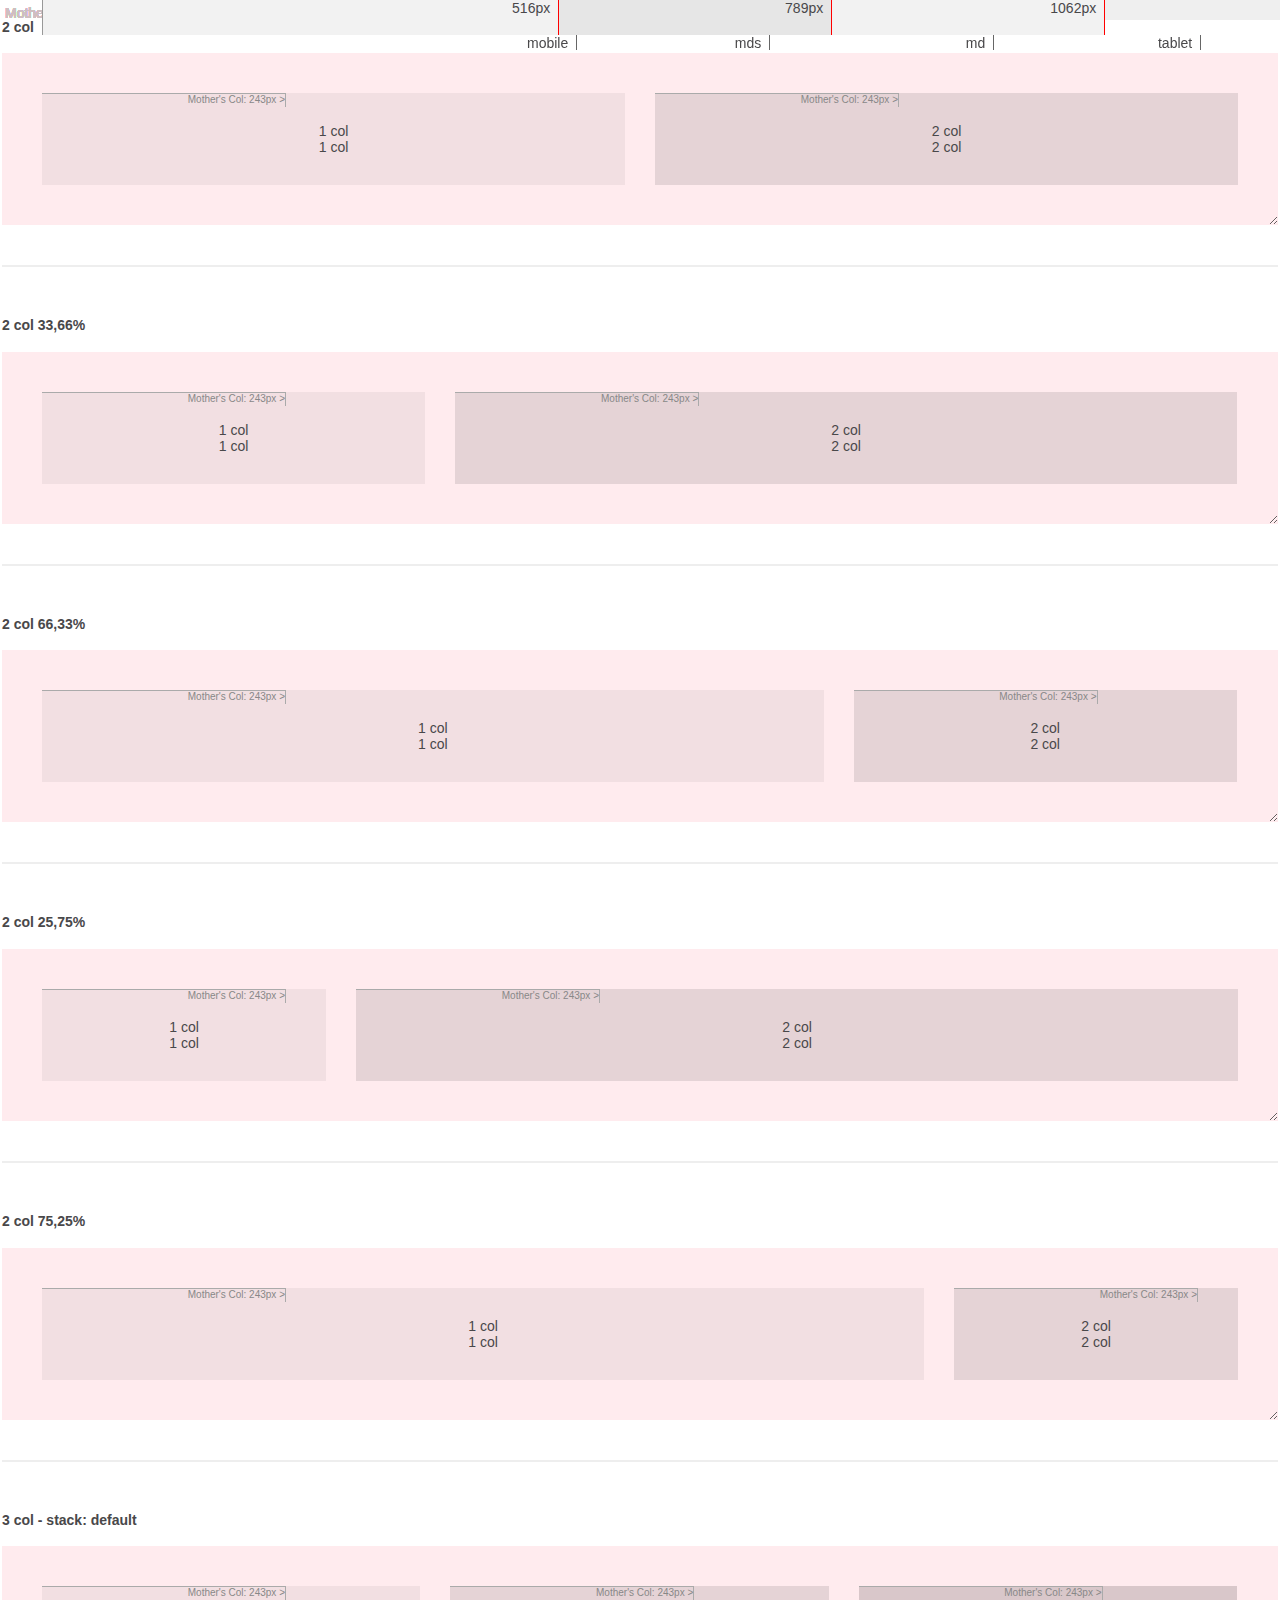
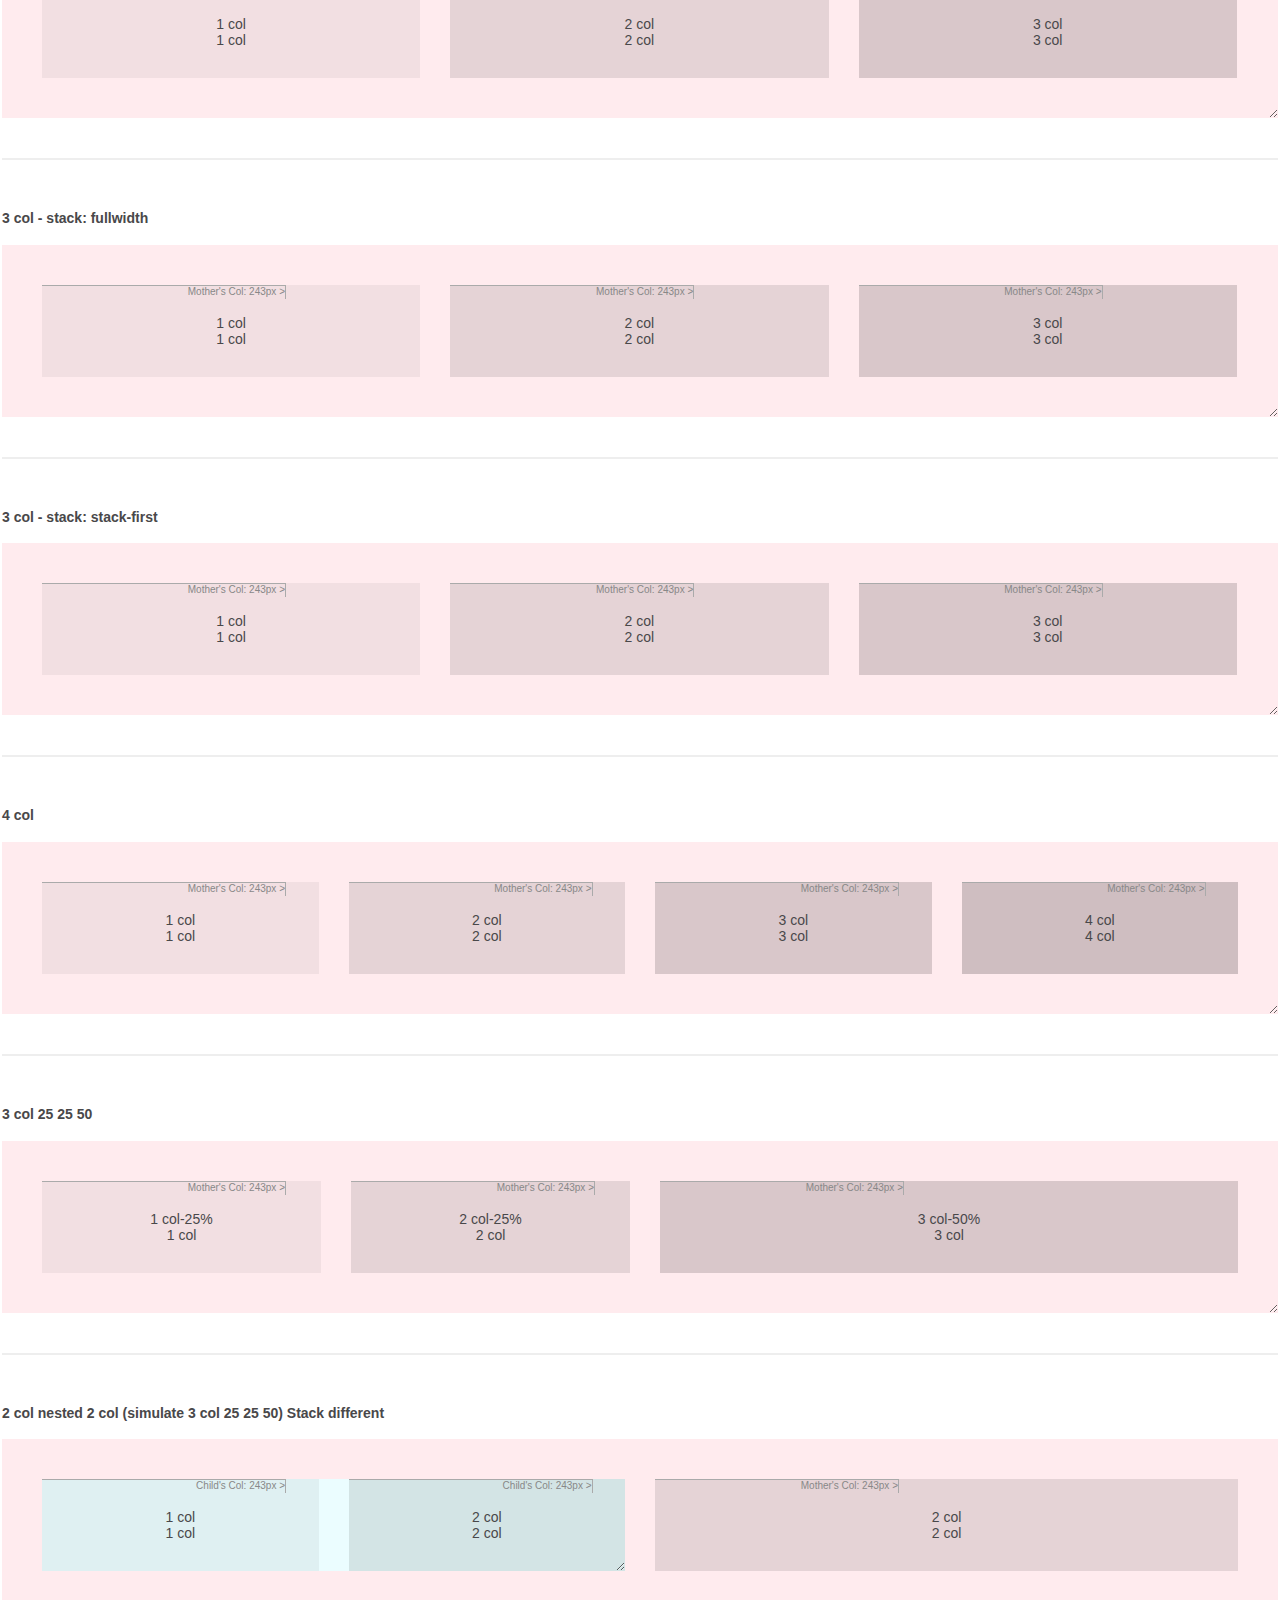
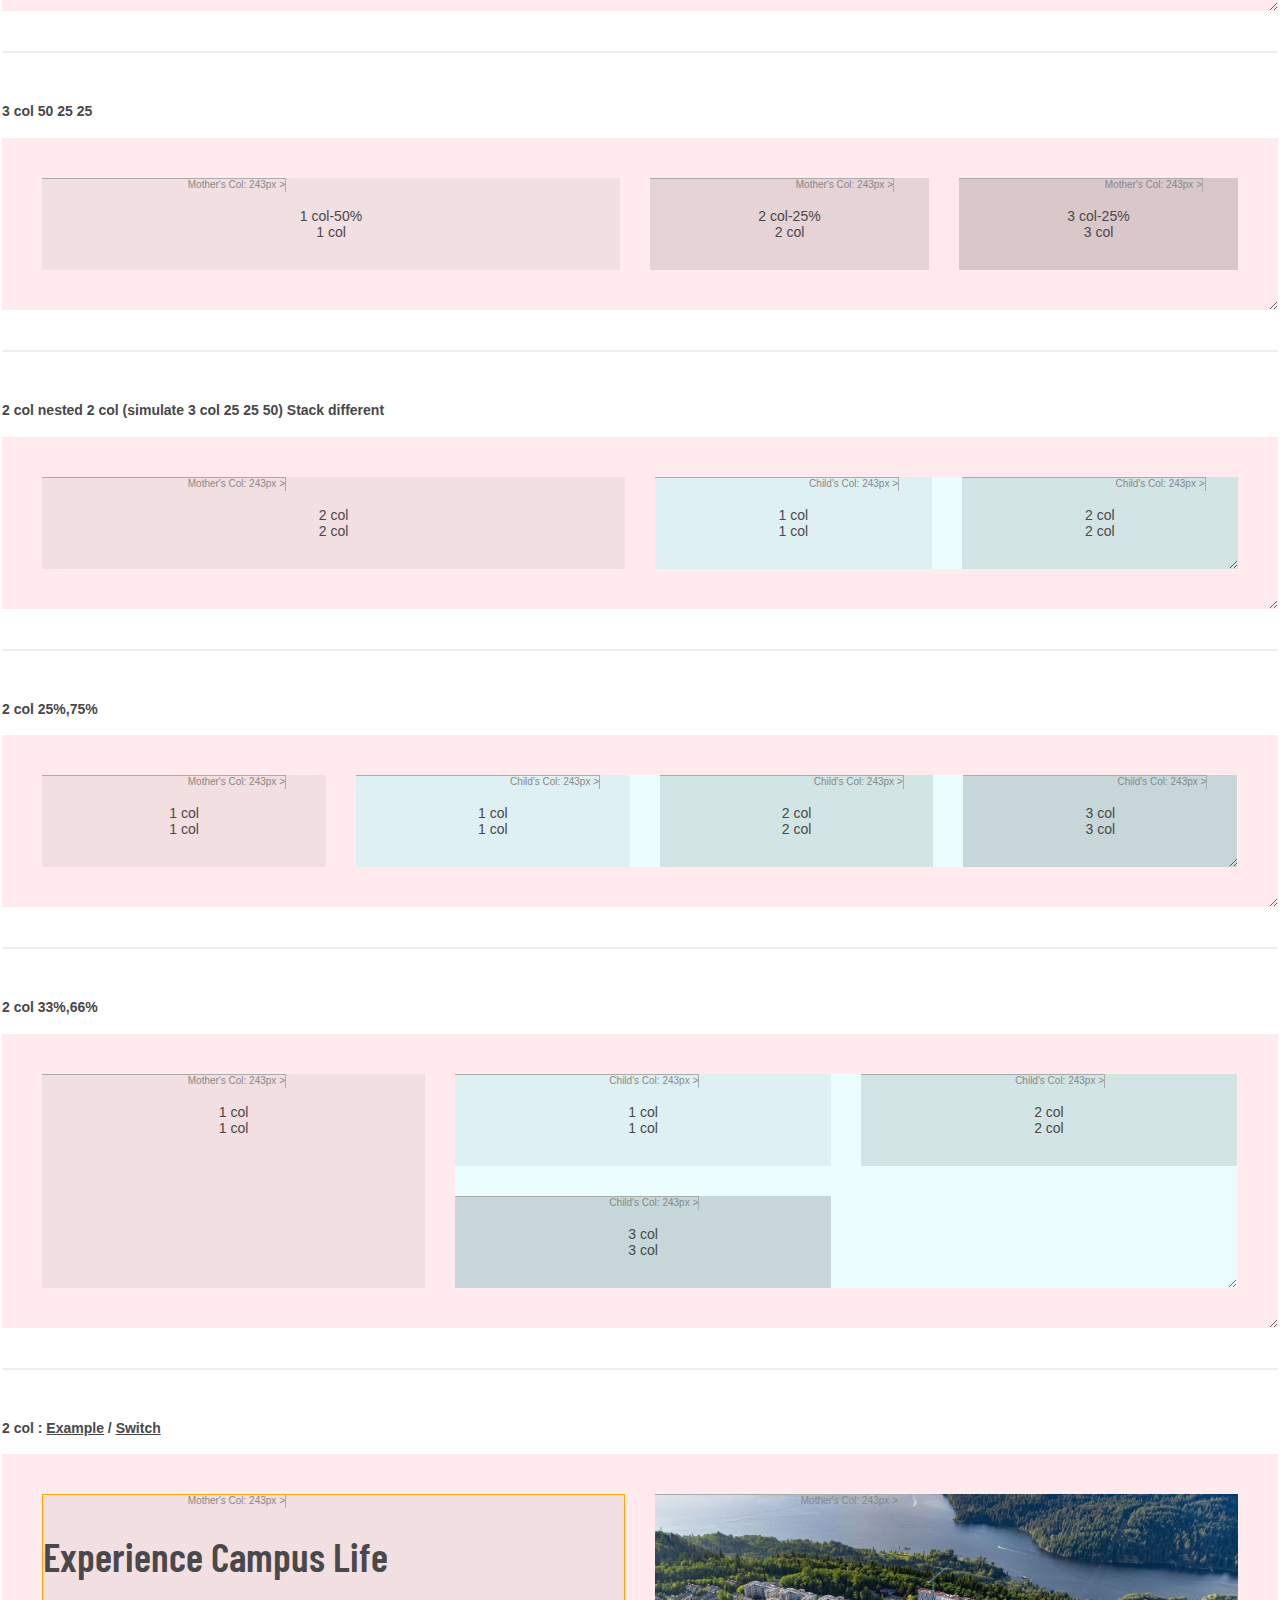
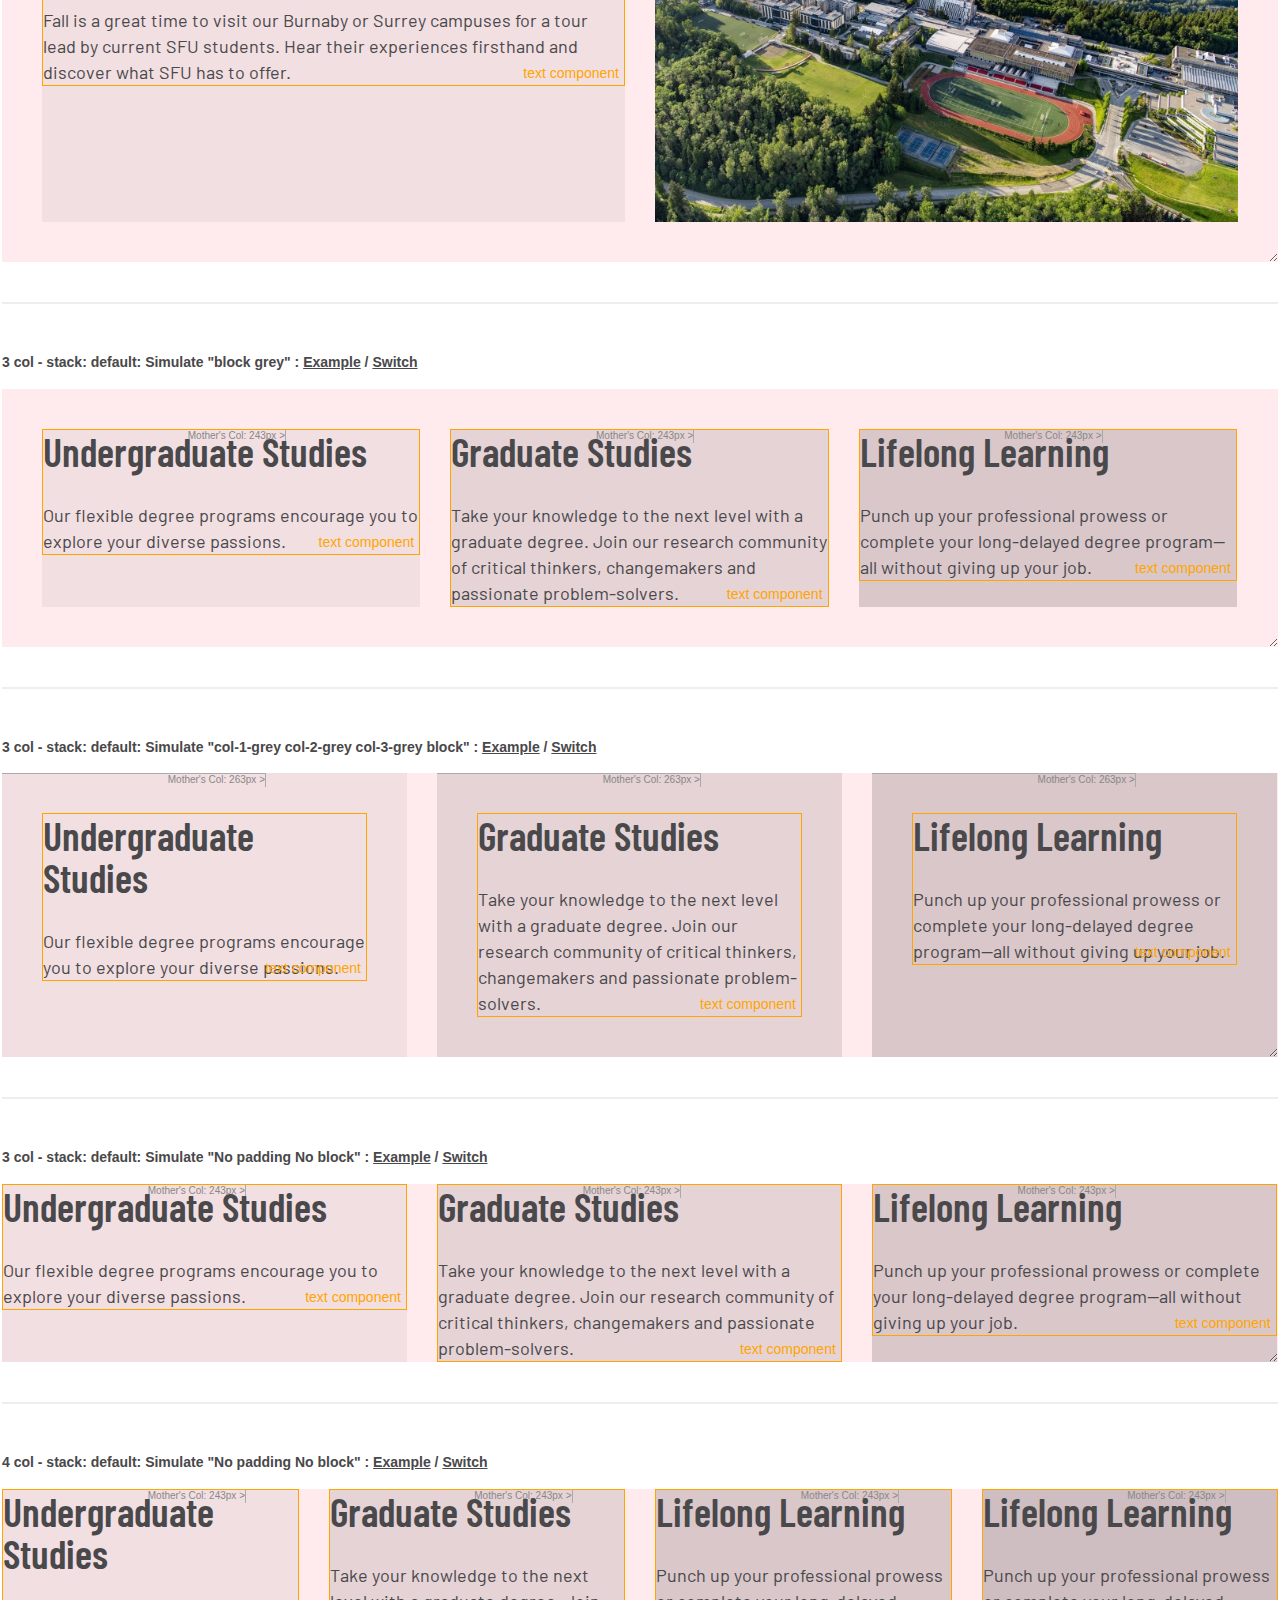
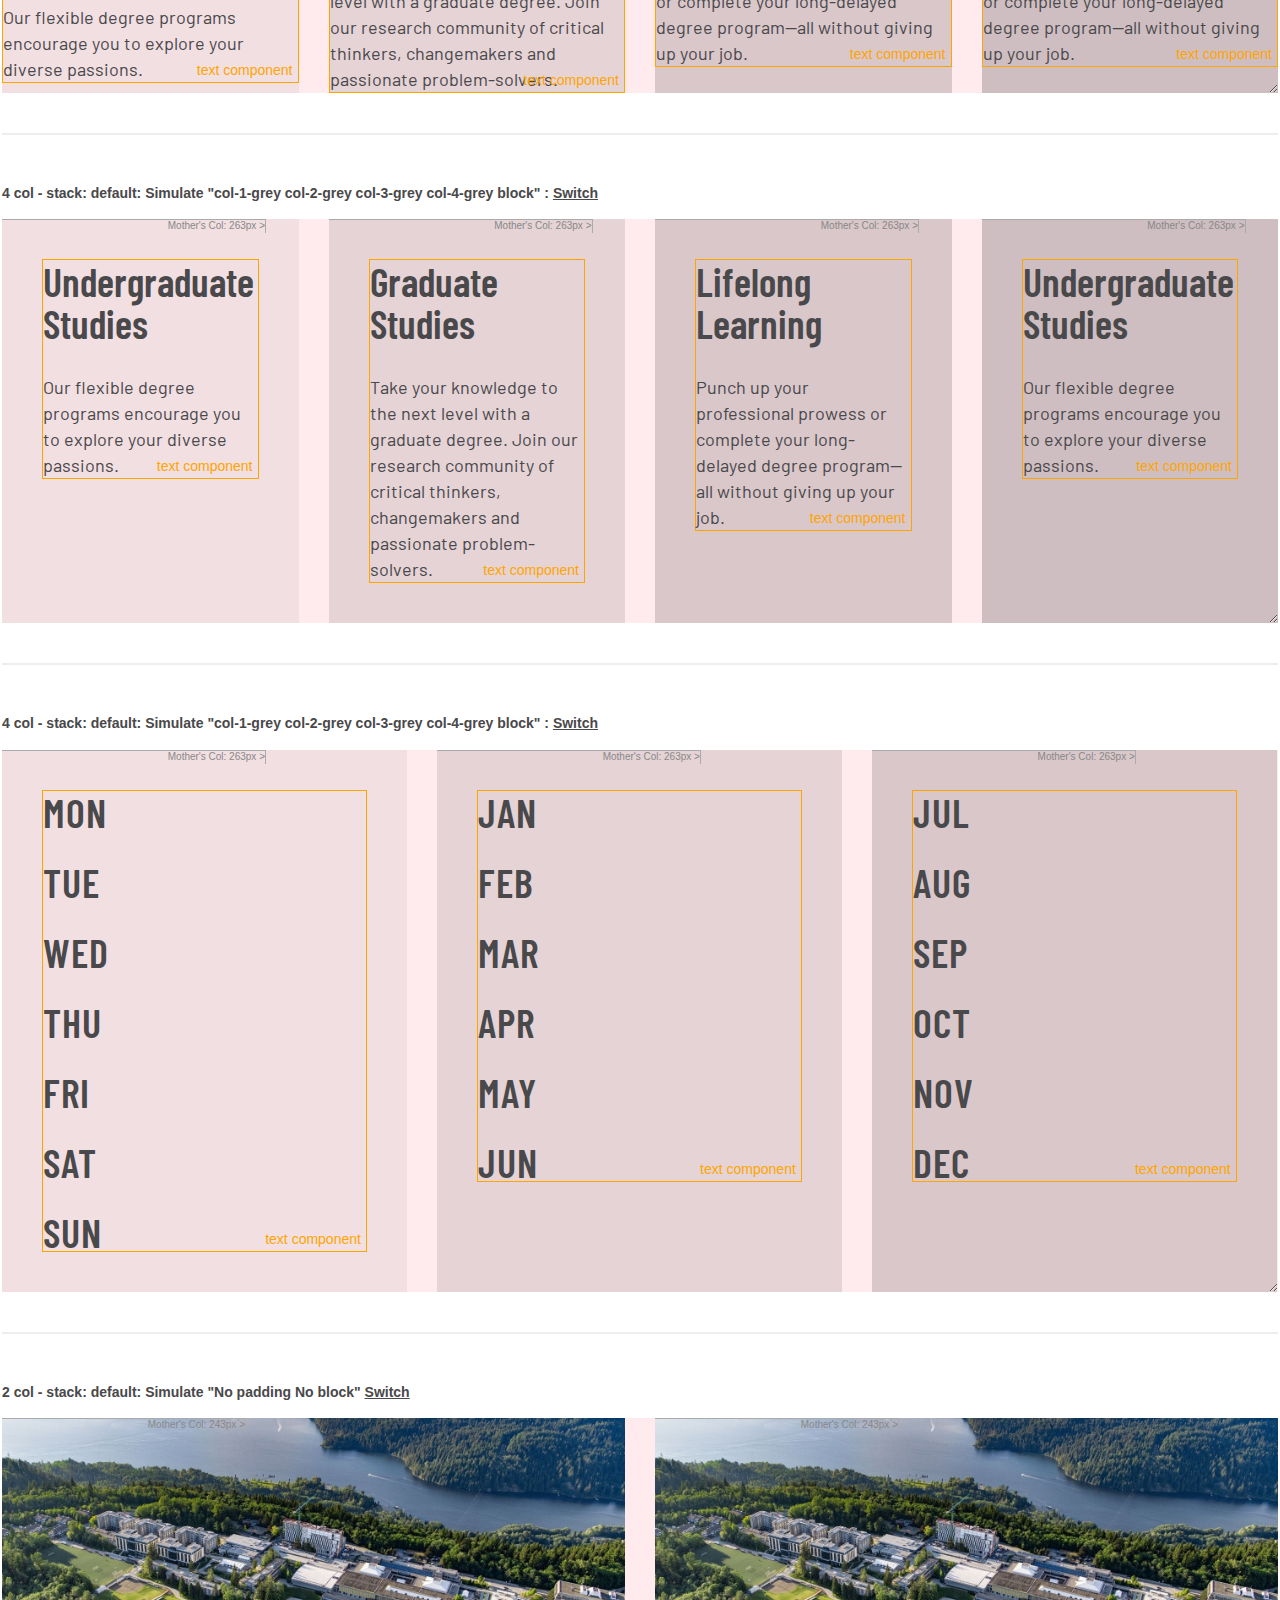
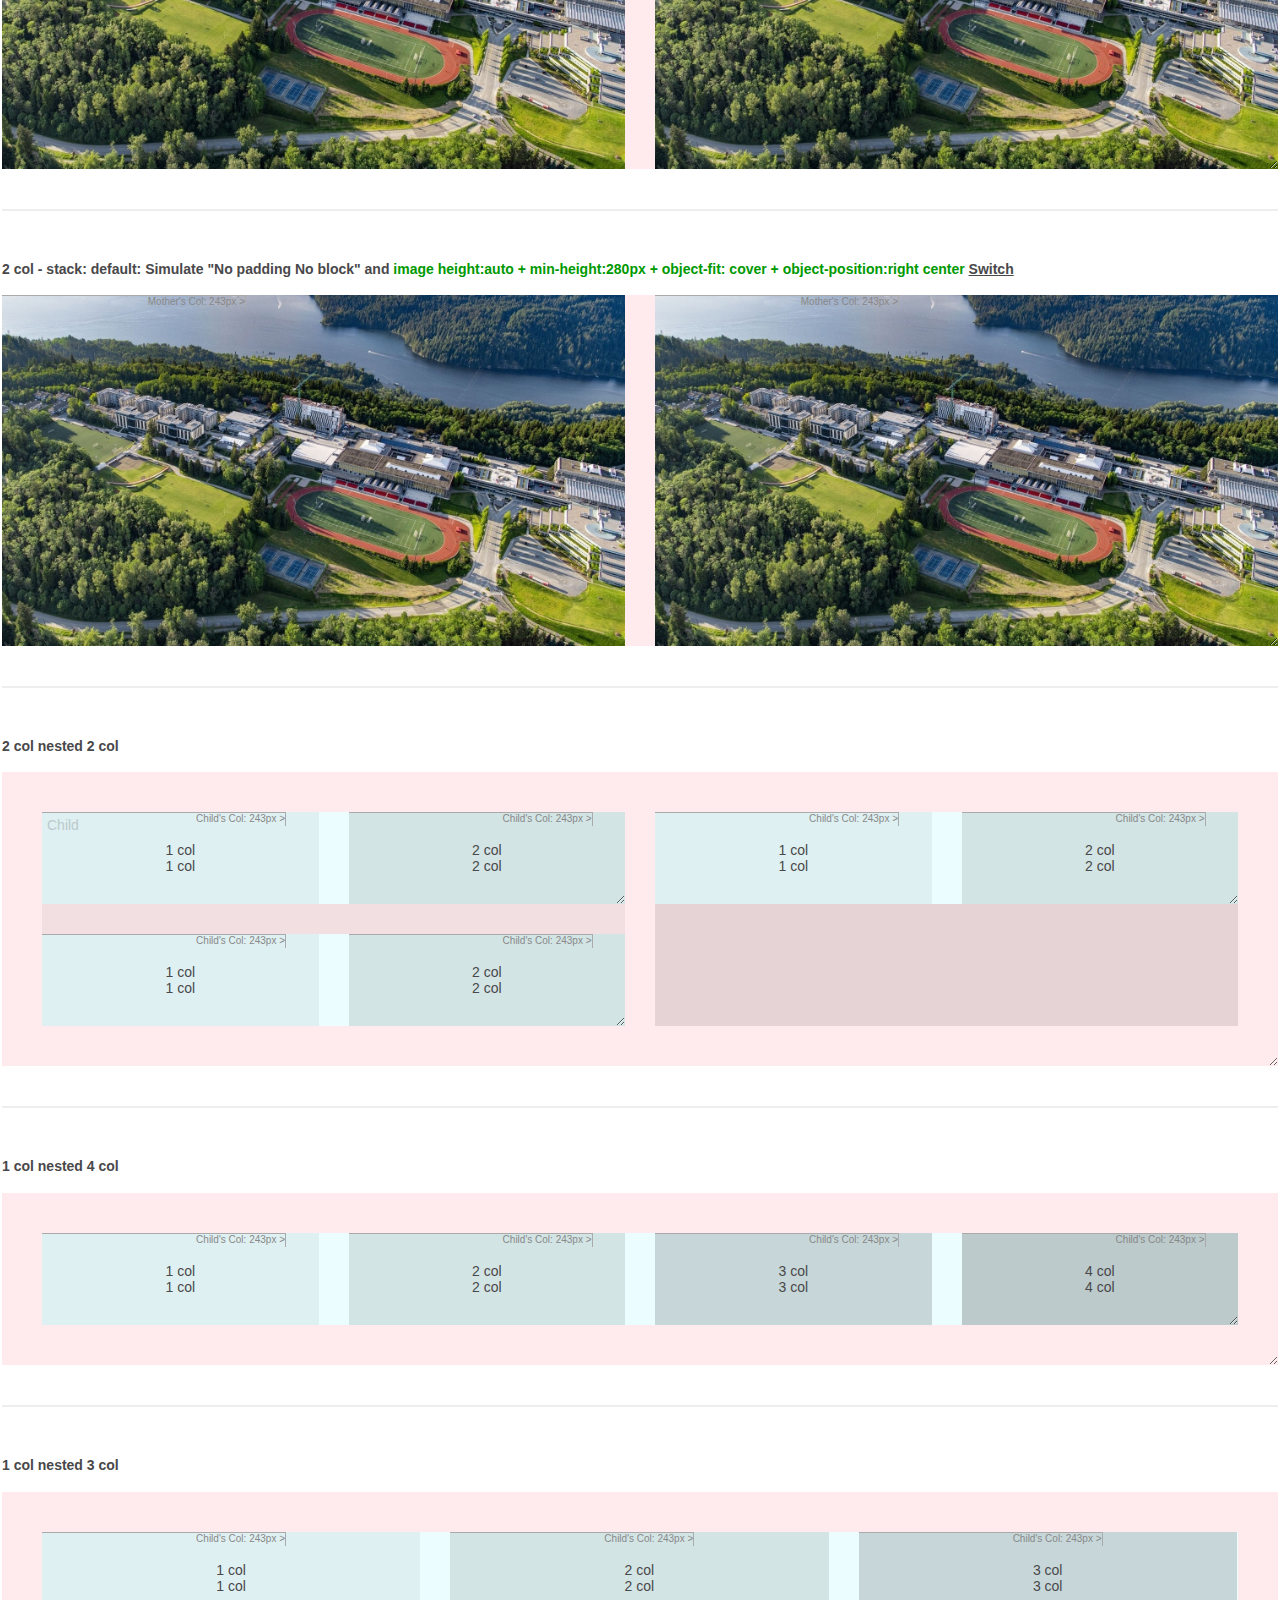
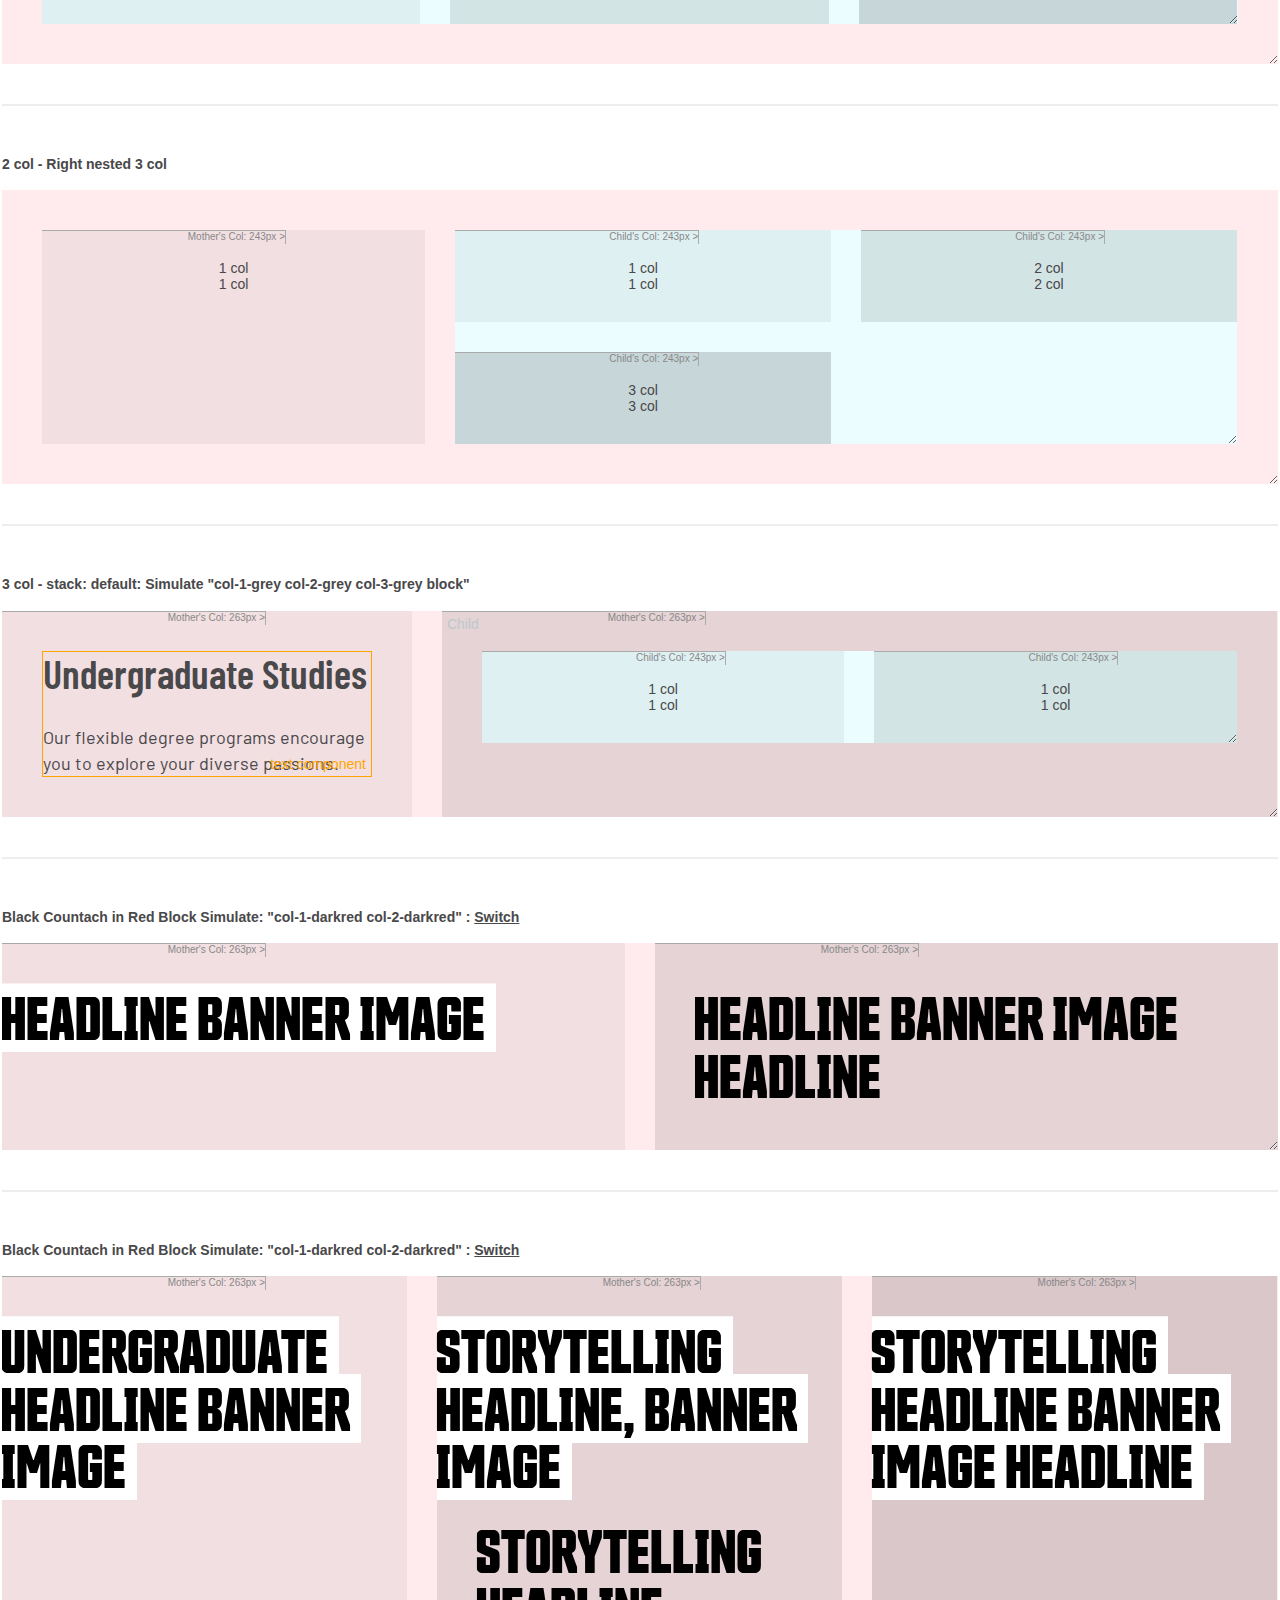
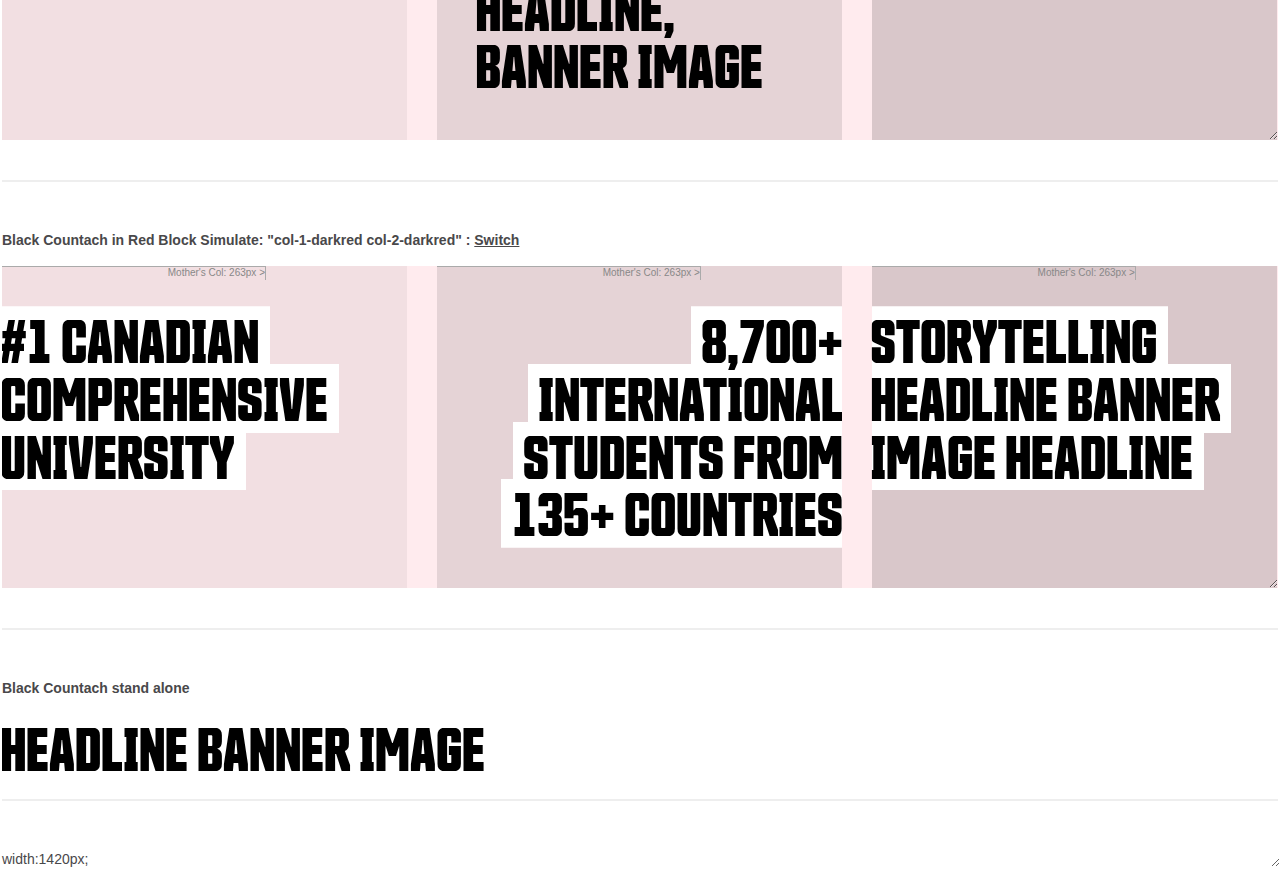
==== index.html @ 34abb11d "Add files via upload" ====
<!DOCTYPE html>
<html>
<head>
<meta name="viewport" content="width=device-width, initial-scale=1.0">
<link rel="preconnect" href="https://fonts.googleapis.com">
<link rel="preconnect" href="https://fonts.gstatic.com" crossorigin>
<link href="https://fonts.googleapis.com/css2?family=Barlow&family=Barlow+Condensed:wght@600;700&display=swap" rel="stylesheet">
<script src="https://ajax.googleapis.com/ajax/libs/jquery/3.7.1/jquery.min.js"></script>

<link rel="stylesheet" href="styles.css">
<style>
    
  
</style>
    
</head>
<body>
    <script>
        if(navigator.platform.match('Mac') !== null) { document.body.classList.add('mac');}
        if(navigator.platform.match('Win') !== null) { document.body.classList.add('window');}
    </script>
    <div id="container">
    <div class="size-control" style="width:1420px;">
        <div id="marker">
            <div id="break1">1062px &nbsp;</div>
            <div id="break2">789px &nbsp;</div>
            <div id="break3">516px &nbsp;</div>
            <div id="break-mobile">mobile &nbsp;</div>
            <div id="break-tablet">tablet &nbsp;</div>
            <div id="break-mds">mds &nbsp;</div>
            <div id="break-md">md &nbsp;</div>
        </div>        
        <h4>2 col</h4>
        <div class="panel hints has-2-col stack-last-first">
            <div class="col"><content>1 col<br>1 col</content></div>
            <div class="col"><content>2 col<br>2 col</content></div>
        </div>
        <hr>
        
        <h4>2 col 33,66%</h4>
        <div class="panel hints has-2-col w1-2">
            <div class="col"><content>1 col<br>1 col</content></div>
            <div class="col"><content>2 col<br>2 col</content></div>
        </div>
        <hr>
        
        <h4>2 col 66,33%</h4>
        <div class="panel hints has-2-col w2-1">
            <div class="col"><content>1 col<br>1 col</content></div>
            <div class="col"><content>2 col<br>2 col</content></div>
        </div>
        <hr>
        
        <h4>2 col 25,75%</h4>
        <div class="panel hints has-2-col w1-3">
            <div class="col"><content>1 col<br>1 col</content></div>
            <div class="col"><content>2 col<br>2 col</content></div>
        </div>
        <hr>
        
        <h4>2 col 75,25%</h4>
        <div class="panel hints has-2-col w3-1">
            <div class="col"><content>1 col<br>1 col</content></div>
            <div class="col"><content>2 col<br>2 col</content></div>
        </div>
        <hr>
        
        <h4>3 col - stack: default</h4>
        <div class="panel hints has-3-col">
            <div class="col"><content>1 col<br>1 col</content></div>
            <div class="col"><content>2 col<br>2 col</content></div>
            <div class="col"><content>3 col<br>3 col</content></div>
        </div>
        <hr>
        <h4>3 col - stack: fullwidth</h4>
        <div class="panel hints has-3-col stackfull">
            <div class="col"><content>1 col<br>1 col</content></div>
            <div class="col"><content>2 col<br>2 col</content></div>
            <div class="col"><content>3 col<br>3 col</content></div>
        </div>
        <hr>
        <h4>3 col - stack: stack-first</h4>
        <div class="panel hints has-3-col stack-first">
            <div class="col"><content>1 col<br>1 col</content></div>
            <div class="col"><content>2 col<br>2 col</content></div>
            <div class="col"><content>3 col<br>3 col</content></div>
        </div>
        <hr>
        <h4>4 col</h4>
        <div class="panel hints has-4-col">
            <div class="col"><content>1 col<br>1 col</content></div>
            <div class="col"><content>2 col<br>2 col</content></div>
            <div class="col"><content>3 col<br>3 col</content></div>
            <div class="col"><content>4 col<br>4 col</content></div>
        </div>
        <hr>
        <h4>3 col 25 25 50</h4>
        <div class="panel hints has-3-col w1-1-2">
            <div class="col"><content>1 col-25%<br>1 col</content></div>
            <div class="col"><content>2 col-25%<br>2 col</content></div>
            <div class="col"><content>3 col-50%<br>3 col</content></div>
        </div>
        <hr>
        
        <h4>2 col nested 2 col (simulate 3 col 25 25 50) Stack different</h4>
        <div class="panel hints has-2-col">
            <div class="col">
                <div class="panel has-2-col">
                    <div class="col"><content>1 col<br>1 col</content></div>
                    <div class="col"><content>2 col<br>2 col</content></div>
                </div>
            </div>
            <div class="col">
                <content>2 col<br>2 col</content>
            </div>
        </div>
        <hr>
        
        <h4>3 col 50 25 25</h4>
        <div class="panel hints has-3-col w2-1-1">
            <div class="col"><content>1 col-50%<br>1 col</content></div>
            <div class="col"><content>2 col-25%<br>2 col</content></div>
            <div class="col"><content>3 col-25%<br>3 col</content></div>
        </div>
        <hr>
        
        <h4>2 col nested 2 col (simulate 3 col 25 25 50) Stack different</h4>
        <div class="panel hints has-2-col">
            <div class="col">
                <content>2 col<br>2 col</content>
                
            </div>
            <div class="col">
                <div class="panel has-2-col">
                    <div class="col"><content>1 col<br>1 col</content></div>
                    <div class="col"><content>2 col<br>2 col</content></div>
                </div>
            </div>
        </div>
        <hr>
        
        <h4>2 col 25%,75%</h4>
        <div class="panel hints has-2-col w1-3">
            <div class="col"><content>1 col<br>1 col</content></div>
            <div class="col">
                <div class="panel has-3-col">
                    <div class="col"><content>1 col<br>1 col</content></div>
                    <div class="col"><content>2 col<br>2 col</content></div>
                    <div class="col"><content>3 col<br>3 col</content></div>
                </div>
            </div>
        </div>
        <hr>
        
        <h4>2 col 33%,66%</h4>
        <div class="panel hints has-2-col w1-2">
            <div class="col"><content>1 col<br>1 col</content></div>
            <div class="col">
                <div class="panel has-3-col">
                    <div class="col"><content>1 col<br>1 col</content></div>
                    <div class="col"><content>2 col<br>2 col</content></div>
                    <div class="col"><content>3 col<br>3 col</content></div>
                </div>
            </div>
        </div>
        <hr>
        
        <h4>2 col : 
            <a class="example_btn" onclick="$(this).parent().next().next().slideToggle();">Example</a> / 
            <a class="example_btn" onclick="$(this).parent().next().toggleClass('hints'); $(this).parent().next().toggleClass('grey');">Switch</a></h4> 
        <div class="panel hints has-2-col">
            <div class="col">
                <div class="text-component lg-pad-top md-pad-top">
                    <h2>Experience Campus Life</h2>
                    <p>Fall is a great time to visit our Burnaby or Surrey campuses for a tour lead by current SFU students. Hear their experiences firsthand and discover what SFU has to offer.</p>
                </div>
            </div>
            <div class="col"><img alt="Burnaby campus" title="Burnaby campus" src="images/photo_16x9_2.jpg"></div>
        </div>
        <div class="panel has-2-col grey" style="display: none;">
            <div class="col">
                <div class="text-component pad-top">
                    <h2>Experience Campus Life</h2>
                    <p>Fall is a great time to visit our Burnaby or Surrey campuses for a tour lead by current SFU students. Hear their experiences firsthand and discover what SFU has to offer.</p>
                </div>
            </div>
            <div class="col"><img alt="Burnaby campus" title="Burnaby campus" src="images/photo_16x9_2.jpg"></div>
        </div>
        <hr>
        
        <h4>3 col - stack: default: Simulate "block grey" : 
            <a class="example_btn" onclick="$(this).parent().next().next().slideToggle();">Example</a> / 
            <a class="example_btn" onclick="$(this).parent().next().toggleClass('hints'); $(this).parent().next().toggleClass('grey');">Switch</a></h4>
        <div class="panel hints has-3-col">
            <div class="col">
                <div class="text-component ">
                    <h2>Undergraduate Studies</h2>
                    <p>Our flexible degree programs encourage you to explore your diverse passions.</p>
                </div>
            </div>
            <div class="col">
                <div class="text-component ">
                    <h2>Graduate Studies</h2>
                    <p>Take your knowledge to the next level with a graduate degree. Join our research community of critical thinkers, changemakers and passionate problem-solvers.</p>
                </div>
            </div>
            <div class="col">
                <div class="text-component ">
                    <h2>Lifelong Learning</h2>
                    <p>Punch up your professional prowess or complete your long-delayed degree program—all without giving up your job.</p>
                </div>
            </div>
        </div>
        <div class="panel has-3-col grey" style="display: none;">
            <div class="col">
                <div class="text-component ">
                    <h2>Undergraduate Studies</h2>
                    <p>Our flexible degree programs encourage you to explore your diverse passions.</p>
                </div>
            </div>
            <div class="col">
                <div class="text-component ">
                    <h2>Graduate Studies</h2>
                    <p>Take your knowledge to the next level with a graduate degree. Join our research community of critical thinkers, changemakers and passionate problem-solvers.</p>
                </div>
            </div>
            <div class="col">
                <div class="text-component ">
                    <h2>Lifelong Learning</h2>
                    <p>Punch up your professional prowess or complete your long-delayed degree program—all without giving up your job.</p>
                </div>
            </div>
        </div>
        <hr>
        

        
        <h4>3 col - stack: default: Simulate "col-1-grey col-2-grey col-3-grey block" : 
            <a class="example_btn" onclick="$(this).parent().next().next().slideToggle();">Example</a> / 
            <a class="example_btn" onclick="$(this).parent().next().toggleClass('hints'); $(this).parent().next().toggleClass('col-grey');">Switch</a></h4>
        <div class="panel hints has-3-col padding-in-column">
            <div class="col">
                <div class="text-component ">
                    <h2>Undergraduate Studies</h2>
                    <p>Our flexible degree programs encourage you to explore your diverse passions.</p>
                </div>
            </div>
            <div class="col">
                <div class="text-component ">
                    <h2>Graduate Studies</h2>
                    <p>Take your knowledge to the next level with a graduate degree. Join our research community of critical thinkers, changemakers and passionate problem-solvers.</p>
                </div>
            </div>
            <div class="col">
                <div class="text-component ">
                    <h2>Lifelong Learning</h2>
                    <p>Punch up your professional prowess or complete your long-delayed degree program—all without giving up your job.</p>
                </div>
            </div>
        </div>
        <div class="panel has-3-col padding-in-column col-grey" style="display: none;">
            <div class="col">
                <div class="text-component ">
                    <h2>Undergraduate Studies</h2>
                    <p>Our flexible degree programs encourage you to explore your diverse passions.</p>
                </div>
            </div>
            <div class="col">
                <div class="text-component ">
                    <h2>Graduate Studies</h2>
                    <p>Take your knowledge to the next level with a graduate degree. Join our research community of critical thinkers, changemakers and passionate problem-solvers.</p>
                </div>
            </div>
            <div class="col">
                <div class="text-component ">
                    <h2>Lifelong Learning</h2>
                    <p>Punch up your professional prowess or complete your long-delayed degree program—all without giving up your job.</p>
                </div>
            </div>
        </div>
        <hr>
        
        
        <h4>3 col - stack: default: Simulate "No padding No block" : <a class="example_btn" onclick="$(this).parent().next().next().slideToggle();">Example</a> 
            / <a class="example_btn" onclick="$(this).parent().next().toggleClass('hints');">Switch</a></h4>
        <div class="panel hints has-3-col no-pad">
            <div class="col">
                <div class="text-component ">
                    <h2>Undergraduate Studies</h2>
                    <p>Our flexible degree programs encourage you to explore your diverse passions.</p>
                </div>
            </div>
            <div class="col">
                <div class="text-component ">
                    <h2>Graduate Studies</h2>
                    <p>Take your knowledge to the next level with a graduate degree. Join our research community of critical thinkers, changemakers and passionate problem-solvers.</p>
                </div>
            </div>
            <div class="col">
                <div class="text-component ">
                    <h2>Lifelong Learning</h2>
                    <p>Punch up your professional prowess or complete your long-delayed degree program—all without giving up your job.</p>
                </div>
            </div>
        </div>
        <div class="panel has-3-col no-pad" style="display: none;">
            <div class="col">
                <div class="text-component ">
                    <h2>Undergraduate Studies</h2>
                    <p>Our flexible degree programs encourage you to explore your diverse passions.</p>
                </div>
            </div>
            <div class="col">
                <div class="text-component ">
                    <h2>Graduate Studies</h2>
                    <p>Take your knowledge to the next level with a graduate degree. Join our research community of critical thinkers, changemakers and passionate problem-solvers.</p>
                </div>
            </div>
            <div class="col">
                <div class="text-component ">
                    <h2>Lifelong Learning</h2>
                    <p>Punch up your professional prowess or complete your long-delayed degree program—all without giving up your job.</p>
                </div>
            </div>
        </div>
        <hr>
        

        
        <h4>4 col - stack: default: Simulate "No padding No block" : <a class="example_btn" onclick="$(this).parent().next().next().slideToggle();">Example</a> 
            / <a class="example_btn" onclick="$(this).parent().next().toggleClass('hints');">Switch</a></h4>
        <div class="panel hints has-4-col no-pad">
            <div class="col">
                <div class="text-component ">
                    <h2>Undergraduate Studies</h2>
                    <p>Our flexible degree programs encourage you to explore your diverse passions.</p>
                </div>
            </div>
            <div class="col">
                <div class="text-component ">
                    <h2>Graduate Studies</h2>
                    <p>Take your knowledge to the next level with a graduate degree. Join our research community of critical thinkers, changemakers and passionate problem-solvers.</p>
                </div>
            </div>
            <div class="col">
                <div class="text-component ">
                    <h2>Lifelong Learning</h2>
                    <p>Punch up your professional prowess or complete your long-delayed degree program—all without giving up your job.</p>
                </div>
            </div>
            <div class="col">
                <div class="text-component ">
                    <h2>Lifelong Learning</h2>
                    <p>Punch up your professional prowess or complete your long-delayed degree program—all without giving up your job.</p>
                </div>
            </div>
        </div>
        <div class="panel has-4-col no-pad" style="display: none;">
            <div class="col">
                <div class="text-component ">
                    <h2>Undergraduate Studies</h2>
                    <p>Our flexible degree programs encourage you to explore your diverse passions.</p>
                </div>
            </div>
            <div class="col">
                <div class="text-component ">
                    <h2>Graduate Studies</h2>
                    <p>Take your knowledge to the next level with a graduate degree. Join our research community of critical thinkers, changemakers and passionate problem-solvers.</p>
                </div>
            </div>
            <div class="col">
                <div class="text-component ">
                    <h2>Lifelong Learning</h2>
                    <p>Punch up your professional prowess or complete your long-delayed degree program—all without giving up your job.</p>
                </div>
            </div>
            <div class="col">
                <div class="text-component ">
                    <h2>Lifelong Learning</h2>
                    <p>Punch up your professional prowess or complete your long-delayed degree program—all without giving up your job.</p>
                </div>
            </div>
        </div>
        <hr>
        
        <h4>4 col - stack: default: Simulate "col-1-grey col-2-grey col-3-grey col-4-grey block" : 
            <a class="example_btn" onclick="$(this).parent().next().toggleClass('hints');
                                            $(this).parent().next().toggleClass('col-grey');">Switch</a></h4>
        <div class="panel hints has-4-col padding-in-column">
            <div class="col">
                <div class="text-component ">
                    <h2>Undergraduate Studies</h2>
                    <p>Our flexible degree programs encourage you to explore your diverse passions.</p>
                </div>
            </div>
            <div class="col">
                <div class="text-component ">
                    <h2>Graduate Studies</h2>
                    <p>Take your knowledge to the next level with a graduate degree. Join our research community of critical thinkers, changemakers and passionate problem-solvers.</p>
                </div>
            </div>
            <div class="col">
                <div class="text-component ">
                    <h2>Lifelong Learning</h2>
                    <p>Punch up your professional prowess or complete your long-delayed degree program—all without giving up your job.</p>
                </div>
            </div>
            <div class="col">
                <div class="text-component ">
                    <h2>Undergraduate Studies</h2>
                    <p>Our flexible degree programs encourage you to explore your diverse passions.</p>
                </div>
            </div>
        </div>
        
        <hr>
        
        <h4>4 col - stack: default: Simulate "col-1-grey col-2-grey col-3-grey col-4-grey block" : 
            <a class="example_btn" onclick="$(this).parent().next().toggleClass('hints');
                                            $(this).parent().next().toggleClass('col-grey');">Switch</a></h4>
        <div class="panel hints has-3-col padding-in-column">
            <div class="col">
                <div class="text-component ">
                    <h2 class="trim">MONDAY</h2>
                    <h2 class="trim">TUESDAY</h2>
                    <h2 class="trim">WEDNESDAY</h2>
                    <h2 class="trim">THURSDAY</h2>
                    <h2 class="trim">FRIDAY</h2>
                    <h2 class="trim">SATURDAY</h2>
                    <h2 class="trim">SUNDAY</h2>
                </div>
            </div>
            <div class="col">
                <div class="text-component ">                    
                    <h2 class="trim">JANUARY</h2>
                    <h2 class="trim">FEBRUARY</h2>
                    <h2 class="trim">MARCH</h2>
                    <h2 class="trim">APRIL</h2>
                    <h2 class="trim">MAY</h2>
                    <h2 class="trim">JUNE</h2>
                </div>
            </div>
            <div class="col">
                <div class="text-component ">
                    <h2 class="trim">JULY</h2>
                    <h2 class="trim">AUGUST</h2>
                    <h2 class="trim">SEPTEMBER</h2>
                    <h2 class="trim">OCTOBER</h2>
                    <h2 class="trim">NOVEMBER</h2>
                    <h2 class="trim">DECEMBER</h2>
                </div>
            </div>
        </div>
        
        <hr>
        
        
        <h4>2 col - stack: default: Simulate "No padding No block" <a class="example_btn" onclick="$(this).parent().next().toggleClass('hints');">Switch</a></h4>
        <div class="panel hints has-2-col no-pad">
            <div class="col">
                <img alt="Burnaby campus" title="Burnaby campus" src="images/photo_16x9_2.jpg">
            </div>
            <div class="col">
                <img alt="Burnaby campus" title="Burnaby campus" src="images/photo_16x9_2.jpg">
            </div>
        </div>
        <hr>
        
        <h4>2 col - stack: default: Simulate "No padding No block" and 
            <span style="color:#009900;">image height:auto + min-height:280px + object-fit: cover + object-position:right center</span> <a class="example_btn" onclick="$(this).parent().next().toggleClass('hints');">Switch</a></h4>
        <div class="panel hints has-2-col no-pad">
            <div class="col">
                <img alt="Burnaby campus" title="Burnaby campus" src="images/photo_16x9_2.jpg">
            </div>
            <div class="col">
                <img alt="Burnaby campus" title="Burnaby campus" src="images/photo_16x9_2.jpg" style="height: auto; min-height: 280px; object-fit:cover; object-position:right center">
            </div>
        </div>
        <hr>
        
        
        
        <h4>2 col nested 2 col</h4>
        <div class="panel hints has-2-col">
            <div class="col">
                <div class="panel has-2-col">
                    <div class="col"><content>1 col<br>1 col</content></div>
                    <div class="col"><content>2 col<br>2 col</content></div>
                </div>
                <div class="panel has-2-col">
                    <div class="col"><content>1 col<br>1 col</content></div>
                    <div class="col"><content>2 col<br>2 col</content></div>
                </div>
            </div>
            <div class="col">
                <div class="panel has-2-col">
                    <div class="col"><content>1 col<br>1 col</content></div>
                    <div class="col"><content>2 col<br>2 col</content></div>
                </div>
            </div>
        </div>
        <hr>
        
        <h4>1 col nested 4 col</h4>
        <div class="panel hints has-1-col">
            <div class="col">
                <div class="panel has-4-col">
                    <div class="col"><content>1 col<br>1 col</content></div>
                    <div class="col"><content>2 col<br>2 col</content></div>
                    <div class="col"><content>3 col<br>3 col</content></div>
                    <div class="col"><content>4 col<br>4 col</content></div>
                </div>
            </div>            
        </div>
        <hr>
        <h4>1 col nested 3 col</h4>
        <div class="panel hints has-1-col">
            <div class="col">
                <div class="panel has-3-col">
                    <div class="col"><content>1 col<br>1 col</content></div>
                    <div class="col"><content>2 col<br>2 col</content></div>
                    <div class="col"><content>3 col<br>3 col</content></div>                    
                </div>
            </div>            
        </div>
        <hr>
        <h4>2 col - Right nested 3 col</h4>
        <div class="panel hints has-2-col w1-2">
            <div class="col"><content>1 col<br>1 col</content></div>
            <div class="col">                
                <div class="panel has-3-col">
                    <div class="col"><content>1 col<br>1 col</content></div>
                    <div class="col"><content>2 col<br>2 col</content></div>
                    <div class="col"><content>3 col<br>3 col</content></div>
                    
                </div>
            </div>            
        </div>
        <hr>
        <hide>
        <h4>2 col 25,75 - Right nested 3 col</h4>
        <div class="panel hints has-2-col w1-3">
            <div class="col"><content>1 col<br>1 col</content></div>
            <div class="col">                
                <div class="panel has-3-col">
                    <div class="col"><content>1 col<br>1 col</content></div>
                    <div class="col"><content>2 col<br>2 col</content></div>
                    <div class="col"><content>3 col<br>3 col</content></div>
                    
                </div>
            </div>            
        </div>
        <hr>
        </hide>
        
        <h4>3 col - stack: default: Simulate "col-1-grey col-2-grey col-3-grey block"</h4>
        <div class="panel hints has-2-col padding-in-column w1-2">
            <div class="col">
                <div class="text-component ">
                    <h2>Undergraduate Studies</h2>
                    <p>Our flexible degree programs encourage you to explore your diverse passions.</p>
                </div>
            </div>
            <div class="col">
                <div class="panel has-2-col">
                    <div class="col"><content>1 col<br>1 col</content></div> 
                    <div class="col"><content>1 col<br>1 col</content></div>                   
                </div>
            </div>
        </div>
        <hr>
        
        <h4>Black Countach in Red Block Simulate: "col-1-darkred col-2-darkred" : 
            <a class="example_btn" onclick="$(this).parent().next().toggleClass('hints');
                                            $(this).parent().next().toggleClass('col-darkred');">Switch</a></h4>
        <div class="panel hints has-2-col padding-in-column">
            <div class="col">
                <div class="img_text text-flush">
                    <h2><span>HEADLINE BANNER IMAGE</span></h2>                    
                </div>
            </div>
            <div class="col">
                <div class="img_text">
                    <h2><span>HEADLINE BANNER IMAGE HEADLINE</span></h2>                    
                </div>
            </div>
        </div>
        
        <hr>
        
        <h4>Black Countach in Red Block Simulate: "col-1-darkred col-2-darkred" : 
            <a class="example_btn" onclick="$(this).parent().next().toggleClass('hints');
                                            $(this).parent().next().toggleClass('col-darkred');">Switch</a></h4>
        <div class="panel hints has-3-col padding-in-column">
            <div class="col">
                <div class="img_text text-flush">
                    <h2><span>undergraduate HEADLINE BANNER IMAGE</span></h2>                    
                </div>
            </div>
            <div class="col">
                <div class="img_text text-flush">
                    <h2><span>STORYTELLING HEADLINE, BANNER IMAGE</span></h2>                    
                </div>
                <br>
                <div class="img_text ">
                    <h2><span>STORYTELLING HEADLINE, BANNER IMAGE</span></h2>                    
                </div>
            </div>
            <div class="col">
                <div class="img_text text-flush" style="hyphens: auto;">
                    <h2><span>STORY&shy;TELLING HEADLINE BANNER IMAGE HEADLINE</span></h2>                    
                </div>
            </div>
        </div>
        
        <hr>
        
        <h4>Black Countach in Red Block Simulate: "col-1-darkred col-2-darkred" : 
            <a class="example_btn" onclick="$(this).parent().next().toggleClass('hints');
                                            $(this).parent().next().toggleClass('col-darkred');">Switch</a></h4>
        <div class="panel hints has-3-col padding-in-column">
            <div class="col">
                <div class="img_text text-flush">
                    <h2><span>#1 Canadian Comprehensive University</span></h2>                    
                </div>
            </div>
            <div class="col">
                <div class="img_text text-flush text-right">
                    <h2><span>8,700+ International Students From 135+ Countries</span></h2>                    
                </div>
            
            </div>
            <div class="col">
                <div class="img_text text-flush " style="hyphens: auto;">
                    <h2><span>STORY&shy;TELLING HEADLINE BANNER IMAGE HEADLINE</span></h2>                    
                </div>
            </div>
        </div>
        
        <hr>
        
        <h4>Black Countach stand alone</h4>
        <div class="img_text">
            <h2><span>HEADLINE BANNER IMAGE</span></h2>                    
        </div>
        <br>
        <hr>
        
    </div>
</div>
</body>
</html>
---- styles.css ----
@import url("fonts.css");
@import url('https://fonts.googleapis.com/css2?family=Barlow+Condensed:ital,wght@0,100;0,200;0,300;0,400;0,500;0,600;0,700;0,800;0,900;1,100;1,200;1,300;1,400;1,500;1,600;1,700;1,800;1,900&family=Barlow+Semi+Condensed:ital,wght@0,100;0,200;0,300;0,400;0,500;0,600;0,700;0,800;0,900;1,100;1,200;1,300;1,400;1,500;1,600;1,700;1,800;1,900&family=Barlow:ital,wght@0,100;0,200;0,300;0,400;0,500;0,600;0,700;0,800;0,900;1,100;1,200;1,300;1,400;1,500;1,600;1,700;1,800;1,900&display=swap');
:root {
      --padding_v: 40px;
      --padding_h: 40px;
      --gap_h: 30px;
      --gap_v: 30px;
      --marginbottom: 40px;
      --col_width: 243px; /* 250px*/
    }
    @media screen and (max-width: 1199px)   {  :root { --padding_v: 30px; --padding_h: 30px; --gap_h: 30px; --gap_v: 30px;}  } /* Tablet */
    @media screen and (max-width: 575px)    {  :root { --padding_v: 30px; --padding_h: 20px; --gap_h: 20px; --gap_v: 20px;}  } /* Mobile */

    /* Overrides settings in :root with class */
    
    .no-gap { --gap_h: 0px; --gap_v: 0px; } 
    .no-gap-h   { --gap_h: 0px; }       .no-gap_v   { --gap-v: 0px; }
    /*
    .no-pad-h   { --padding_h: 0px; }   .no-pad-v   { --padding_v: 0px; }
    */

    
    /* general style */
    html {  margin: 0 0px 0 0; padding-right: 4px } body { margin: 0; }
    body { font-family: sans-serif; font-size: 14px; color: #49484a;}
    h2{ font-family: 'Barlow Condensed', sans-serif; font-size: 40px;  line-height: 42px;   font-weight: 600;
        letter-spacing: normal; margin: 0 0 30px 0;}
    h2.header-l{ font-size: 50px; line-height: 52px; font-family: "Barlow Condensed", sans-serif; font-weight: 700; }
    h3{ font-family: 'Barlow Condensed', sans-serif; font-size: 28px; line-height: 33.6px; font-weight: 600;
        letter-spacing: normal; margin: 0 0 30px 0;}
    p { font-family: 'Barlow', sans-serif;   font-size: 18px; line-height: 26px; margin: 0 0 30px 0; padding: 0; }
    p.intro { font-size: 24px; line-height: 36px; }
    .text-component { text-align :left; display: block; position: relative; } 
    .text-component.align-center {  text-align : center; }
    .text-component.pad-top { padding-top: var(--padding_v);}
    .text-component.pad-as-card{ padding: 15px 0 30px 20px;}
    .text-component > :last-child { margin-bottom: 0; } 
    img { width: 100%; max-width: 100%;  display: inherit; }

    /*trim to remain 3 letter */
    h2.trim { width: 3.7ch; word-break: break-all; letter-spacing: 1px; overflow: hidden; height: 1em; }
    @-moz-document url-prefix() { /* firefox only adjust */
            h2.trim { width: 3.67ch; }
    }

    .text-component ul{ 
        display: grid;  grid-column-gap: 30px;  grid-template-columns: 1fr; padding: 0; margin: 0 0 30px 0;
        font-size: 18px;  line-height: 26px;    
    }
    .text-component ul li { list-style: none;  line-height: 26px;  margin-bottom: 15px; padding: 0; padding-left: 29px; }
    .text-component ul li:last-child { margin-bottom: 0; }
    .text-component ul li::before {  font-family: "Verdana", sans-serif;  content: "■"; 
        color: #a6192e;  float: left;  width: 30px; margin-left: -30px; }

    /* Countach with Bar bg */
    .panel .img_text.text-flush{ margin-left: calc( -1 * var(--padding_h) ); margin-right: calc( -1 * var(--padding_h) );}
    .img_text { 
        text-align :left; padding-top: 11px; 
        /* overflow-x: hidden;  */ 
        overflow-y: clip;
        clip-path: polygon(0 0,1000% 0,1000% 100%,0 100%);
    }   
    .img_text.text-right{
        text-align :right;
        /* clip-path: polygon(0 0,1000% 0,1000% 100%,0 100%); */
    }

    .img_text h2{ 
        /* position: relative; left: -2px; */ 
        padding: 9px 9px 0px 0px;  display: inline;     /*white-space: pre-wrap;*/
        padding-top: min(max(6px, 0.7vw), 9px);
        padding-right: min(max(6px, 0.7vw), 9px);
        font-family: countachweb-bold; text-transform: uppercase; font-size: 65px; line-height: 60px; font-weight: 500;
        color:black;
        /* responsive for include text "undergraduate" */
        font-size: min(max(42px, 4.7vw), 65px);
        line-height: min(max(40px, 4.5vw), 60px);  
        -webkit-box-decoration-break: clone; -o-box-decoration-break: clone; box-decoration-break: clone;
        /* background: #fff; */
    }
    .img_text.text-right h2{ white-space:inherit; padding-right: 0;  padding-left: min(max(6px, 0.7vw), 9px); 
    }

    .img_text.text-flush h2 { background:#ffffff;  }

    .img_text h2 span { position:relative; left: -2px; } /* Fix , issue */
    .img_text.text-right h2 span { left: auto; right:-1px;}

    /* Fix Window difference */
    body.window .img_text { padding-top: 7px; padding-bottom: 4px; }
    body.window .img_text h2 { line-height: min(max(36px, 4.4vw), 60px); 
        padding: 0px 9px 0px 0px;    padding-right: min(max(6px, 0.7vw), 9px); }
    body.window .img_text.text-right h2{ padding-right: 0; padding-left: min(max(6px, 0.7vw), 9px); }
    body.window .img_text h2 span { top: -4px; }

    /* Countach with Bar bg - End */
    

    a.readmore { font-family: "barlow-medium",sans-serif; color: #cc0633;    font-size: 13px;    text-decoration: none;    text-transform: uppercase; }
    a.readmore:after { font-family: "barlow-regular",sans-serif;    content: " \2192"; }
    
    #container { max-width: 1824px; margin: 0 auto; }
    .size-control {
        resize: horizontal;
        overflow: auto;
        position: relative;
        
        margin: 0 auto 10px;        padding: 0 2px;
        max-width:100%;
        min-width: 300px;        
        /*  outline: 1px solid red;
            outline-width: 0 1px; */
    }    
    .size-control::after { content: attr(style);}
    
    hr { border: 1px solid #eeeeee; margin: 0 0 50px 0; }
    
    /* ---- Layout Panel ---- */
    .panel{ /* Mother */
        container-type: inline-size;        container-name: panel;
        resize: horizontal;      overflow: auto;
        max-width:calc(100% - var(--padding_h) - var(--padding_h));        min-width: 243px; width: 100%;
        padding:var(--padding_v) var(--padding_h);
        
        display: flex;
        flex-direction: row;
        flex-wrap: wrap;
        justify-content: flex-start;
        align-items: stretch;
        align-content: flex-start;
        margin-bottom: var(--marginbottom);
    }    
    
    .hints.panel .panel { resize: horizontal;      overflow: auto; }
    .panel .panel { max-width:100%; padding: 0; resize:none; overflow:inherit;}
    
    
    .last-first .col:last-child { order:-1;}
    
    /* Panel in Panel nesting */
    .panel .panel { margin-bottom: 0; }
    .panel .panel + .panel { margin-top: var(--gap_v); } /* Add spacing between sibling */
    
    /* col */
    .panel .col{ margin-right: var(--gap_h); } .panel .col:last-child{ margin-right: 0;}
    .panel .col { width: 100%;}
    .col        { text-align: center; padding:0; position: relative; /* overflow-x:hidden; */ }
    .col.bottom { display: flex; flex-direction: column; justify-content: flex-end; }
    .col.center { display: flex; flex-direction: column; justify-content: center; }

    .has-2-col > .col { width:calc(50% - (var(--gap_h) / 2) ); }
    .has-3-col > .col { width:calc(33.3% - (var(--gap_h) * 2 / 3) ); }
    .has-4-col > .col { width:calc(25% - (var(--gap_h) * 3 / 4) ); }
    
    .w1-2.has-2-col > .col { width:calc(33.3% - (var(--gap_h) / 2) ); }    .w1-2.has-2-col > .col:last-child { width:calc(66.6% - (var(--gap_h) / 2) ); } 
    .w2-1.has-2-col > .col { width:calc(66.6% - (var(--gap_h) / 2) ); }    .w2-1.has-2-col > .col:last-child { width:calc(33.3% - (var(--gap_h) / 2) ); }
    .w1-3.has-2-col > .col { width:calc(25% - (var(--gap_h) / 2) ); }      .w1-3.has-2-col > .col:last-child { width:calc(75% - (var(--gap_h) / 2) ); } 
    .w3-1.has-2-col > .col { width:calc(75% - (var(--gap_h) / 2) ); }      .w3-1.has-2-col > .col:last-child { width:calc(25% - (var(--gap_h) / 2) ); }
    
    .w1-1-2.has-3-col > .col { width:calc(25% - (var(--gap_h) * 2 / 3) );} .w1-1-2.has-3-col > .col:nth-child(3) { width:calc(50% - (var(--gap_h) * 2 / 3) ); } 
    .w2-1-1.has-3-col > .col { width:calc(25% - (var(--gap_h) * 2 / 3) );} .w2-1-1.has-3-col > .col:nth-child(1) { width:calc(50% - (var(--gap_h) * 2 / 3) ); } 
    
    /* Padding switch */
    .panel.padding-in-column { padding: 0;  max-width: 100%; min-width: 320px;}
    .panel.padding-in-column > .col{ padding:var(--padding_v) var(--padding_h); }
    
    .padding-in-column.has-2-col > .col{ width: calc(50% - (var(--gap_h) * 1 / 2) - var(--padding_h) - var(--padding_h)); }
    .padding-in-column.has-3-col > .col{ width: calc(33.3% - (var(--gap_h) * 2 / 3) - var(--padding_h) - var(--padding_h)); }
    .padding-in-column.has-4-col > .col{ width: calc(25% - (var(--gap_h) * 3 / 4) - var(--padding_h) - var(--padding_h)); }
    
    .padding-in-column.w1-2.has-2-col > .col { width: calc(33.3% - (var(--gap_h) * 1 / 2) - var(--padding_h) - var(--padding_h)); }    
    .padding-in-column.w1-2.has-2-col > .col:last-child { width: calc(66.6% - (var(--gap_h) * 1 / 2) - var(--padding_h) - var(--padding_h)); } 

    .padding-in-column.w2-1.has-2-col > .col { width: calc(66.6% - (var(--gap_h) * 1 / 2) - var(--padding_h) - var(--padding_h)); }   
    .padding-in-column.w2-1.has-2-col > .col:last-child { width: calc(33.3% - (var(--gap_h) * 1 / 2) - var(--padding_h) - var(--padding_h)); }  
    
    /* Padding  */
    .panel.no-pad { padding: 0;  max-width: 100%;}
    .panel.no-pad-h   { padding-left: 0; padding-right: 0;  max-width: 100%; }
    .panel.no-pad-v   { padding-top: 0; padding-bottom: 0; }
    .panel .panel.pad-all   { padding:var(--padding_v) var(--padding_h);                        max-width:calc(100% - var(--padding_h) - var(--padding_h)); }
    .panel .panel.pad-h     { padding-left: var(--padding_h); padding-right: var(--padding_h);  max-width:calc(100% - var(--padding_h) - var(--padding_h)); }
    .panel .panel.pad-v     { padding-top: var(--padding_h); padding-bottom: var(--padding_h); }



    
    /* col 243px & 243+padding(263)px marker */
    .col:before {  position:absolute; left: 0; top: 0; width: var(--col_width); height:13px; 
        border-right: 1px solid #aaa; border-top: 1px solid #aaa; 
        text-align: right; font-size: 10px; color: #888; }
    
    .padding-in-column > .col:before { width:calc( var(--col_width) + ( ( var(--padding_h) + var(--padding_h) ) / 4 ) );}
    

    
    /* hints & col color */
    .hints.panel { background-color:#ffebee; }
    .hints.panel:before, .hints .panel:before { content:"Mother"; position: absolute; top: 5px; left: 5px; color: #cfbec1;}
    .hints.panel .panel:before { content:"Child"; color: #bccacc;}
    .hints.panel > .col:before {content:"Mother's Col: 243px >";}
    .hints.panel .panel > .col:before {content:"Child's Col: 243px >";}
    .hints.padding-in-column.panel > .col:before {content:"Mother's Col: 263px >";}
    .hints .text-component { border:1px solid orange; }
    .hints .text-component:after{ content:"text component"; color:orange; width:calc(100% - 5px); text-align: right; margin-top:-20px; right: 5px;  position: absolute;}

    .hints .col:nth-child(1) {background-color:#f2dfe2;}
    .hints .col:nth-child(2) {background-color:#e5d3d6;}
    .hints .col:nth-child(3) {background-color:#d9c7ca;}
    .hints .col:nth-child(4) {background-color:#cfbec1;}
    .hints .col .panel { background-color:#ebfdff; }
    .hints .col .col:nth-child(1) {background-color:#dff0f2}
    .hints .col .col:nth-child(2) {background-color:#d3e4e5;}
    .hints .col .col:nth-child(3) {background-color:#c7d7d9;}
    .hints .col .col:nth-child(4) {background-color:#bccacc;}
    .hints .col .panel .col .panel { background-color:#fffeeb; }
    .hints .col .col .col:nth-child(1) {background-color:#f2f2df}
    .hints .col .col .col:nth-child(2) {background-color:#e5e5d3;}
    .hints .col .col .col:nth-child(3) {background-color:#d9d8c7;}
    .hints .col .col .col:nth-child(4) {background-color:#cccbbc;}  
    
    /* demo use case color/style */
    
    
    .panel.darkred, .panel.darkred > .col { background-color: #A6192E; color: #fff; } 
    .panel.col-darkred, .panel.col-1-darkred, .panel.col-2-darkred, .panel.col-3-darkred { background: none;}
    .panel.col-darkred > .col, 
    .panel.col-1-darkred > .col:nth-child(1), .panel.col-2-darkred > .col:nth-child(2), 
    .panel.col-3-darkred > .col:nth-child(3), .panel.col-4-darkred > .col:nth-child(4) { background-color: #A6192E; color: #fff; }
    .panel.darkred > .col > .text-component h2 { color: #fff; }
    .panel.darkred > .col .text-component ul li::before { color: #fff; }

    .panel.grey, .panel.grey > .col { background-color: #f5f5f5; color: #49484a; } 
    .panel.col-grey, .panel.col-1-grey, .panel.col-2-grey, .panel.col-3-grey { background: none;}
    .panel.col-grey > .col, 
    .panel.col-1-grey > .col:nth-child(1), .panel.col-2-grey > .col:nth-child(2), 
    .panel.col-3-grey > .col:nth-child(3), .panel.col-4-grey > .col:nth-child(4) { background-color: #f5f5f5; color: #49484a;}
    .panel.grey > .col > .text-component h2 { color: #49484a; }
    .panel.grey > .col > .text-component ul li::before { color: #a6192e; }

    .panel.outline, 
    .panel.col-1-outline > .col:nth-child(1), .panel.col-2-outline > .col:nth-child(2), 
    .panel.col-3-outline > .col:nth-child(3), .panel.col-4-outline > .col:nth-child(4) { outline: 2px solid #e6e7e8; } 
    .text-component.outline {border: 2px solid #e6e7e8;}
    .text-component.outline-top     {border-top: 2px solid #e6e7e8;}
    .text-component.outline-bottom  {border-bottom: 2px solid #e6e7e8;}

    
    .panel.grey .panel.outline { outline-color: #dedede; } 
    .panel.grey .text-component.outline,
    .panel.grey .text-component.outline-top, .panel.grey .text-component.outline-bottom {border-color: #e6e7e8;}
    
    
    
    /* Stacking */
    @container panel (max-width: 1061px) { /* 243 + 30 + 243 + 30 + 243 + 30 + 243 = 1062 = (1142px - 40px - 40px)*/        
        .has-4-col .col { width:calc(50% - (var(--gap_h) / 2) ); } .has-4-col .col:nth-child(2) {margin-right: 0; } .has-4-col .col:nth-child(1n+3) {margin-top: var(--gap_v); }
        
        .w1-1-2.has-3-col > .col { width:calc(50% - (var(--gap_h) / 2) ); } .w1-1-2.has-3-col > .col:nth-child(3) { width:100%; margin-top: var(--gap_v); } 
        .w1-1-2.has-3-col > .col:nth-child(1n+2) { margin-right: 0;}
        
        .w2-1-1.has-3-col > .col { width:calc(50% - (var(--gap_h) / 2) );    margin-top: var(--gap_v);}
        .w2-1-1.has-3-col > .col:nth-child(1) { width:100%; margin-right: 0; margin-top: 0;}        
        
        .w1-3.has-2-col > .col, .w1-3.has-2-col > .col:last-child { width:100%; margin-right: 0; } .w1-3.has-2-col > .col:last-child { margin-top: var(--gap_v);}
        .w3-1.has-2-col > .col, .w3-1.has-2-col > .col:last-child { width:100%; margin-right: 0; } .w3-1.has-2-col > .col:last-child { margin-top: var(--gap_v);}
    }
    
    /* Try Nesting Media & Container query */
    @media screen and (max-width: 1024px) { /* For include new iPad seem need to be 1180px or If include iPad Pro 11" will be 1194 / 1199px it's close to 1200px which will be more mark sense*/
        @container panel (max-width: 789px) { /* Just make this size within 1024 so i can see it's tigger with within Tablet range */ 
            .has-4-col .col { background: #badcc1 !important; }
        }
    }    
    
    @container panel (max-width: 788px) { /* 243 + 30 + 243 + 30 + 243  = 789 = (849px -30px -30) */                        
        .w1-2.has-2-col > .col, .w1-2.has-2-col > .col:last-child { width:100%;  margin-right: 0;} 
        .w1-2.has-2-col > .col:last-child { margin-top: var(--gap_v);}
        
        .w2-1.has-2-col > .col, .w2-1.has-2-col > .col:last-child { width:100%;  margin-right: 0;} 
        .w2-1.has-2-col > .col:last-child { margin-top: var(--gap_v);}
        
        .has-3-col > .col { width:calc(50% - (var(--gap_h) / 2) ); } 
        .has-3-col:not(.w2-1-1) > .col:nth-child(even) {margin-right: 0;} 
        .has-3-col:not(.w2-1-1) > .col:last-child {margin-top: var(--gap_v); }
        
        .has-3-col.stackfull > .col { width: 100%; margin-right: 0;} .has-3-col.stackfull > .col + .col { margin-top: var(--gap_v);}
        
        .has-3-col.stack-first > .col:first-child { width:100%; margin-right: 0;} 
        .has-3-col.stack-first > .col + .col { width:calc(50% - (var(--gap_h) / 2) ); margin-top: var(--gap_v);}
        .has-3-col.stack-first > .col:nth-child(2) { margin-right: var(--gap_h);}
    }
    
    @container panel (max-width: 515px) { /*   243 + 30 + 243 = 516 = (556px - 20px - 20px ) */
        .has-2-col .col { width: 100%; margin-right:0;}   .has-2-col .col + .col { margin-top: var(--gap_v);}
        .has-3-col .col { width: 100%; margin-right:0;}   .has-3-col .col + .col { margin-top: var(--gap_v);}
        .has-4-col .col { width: 100%; margin-right:0;}   .has-4-col .col + .col { margin-top: var(--gap_v);}
        
        .w1-1-2.has-3-col > .col { width:100%; margin-right: 0; }
        .w2-1-1.has-3-col > .col { width:100%; margin-right: 0; }
        
        .has-3-col.stack-first > .col, .has-3-col.stack-first > .col:nth-child(2), .has-3-col.stack-first > .col + .col { width:100%; margin-right: 0; } 
        
        .has-2-col.stack-last-first > .col { order: 2} .has-2-col.stack-last-first .col + .col { order: 1; margin-top:0; margin-bottom: var(--gap_v);}
    }
    
    /* Padding-in-column (switch in) Stacking */

    /* [ 263 ] 30 [ 263 ] 30 [ 263 ] 30 [ 263 ] = 1142px */ 
    @container panel (max-width: 1142px) { 
        .padding-in-column.has-4-col .col { width:calc(50% - (var(--gap_h) / 2) - var(--padding_h) - var(--padding_h) ); } .padding-in-column.has-4-col .col:nth-child(2) {margin-right: 0; } 
        .padding-in-column.has-4-col .col:nth-child(1n+3) {margin-top: var(--gap_v); }
    }

    /* [ 263 ] 30 [ 263 ] 30 [ 263 ]  = 849px */    
    @container panel (max-width: 848px) { 
        .padding-in-column.has-3-col > .col { width:calc(50% - (var(--gap_h) / 2) - var(--padding_h) - var(--padding_h) ); } 
        .padding-in-column.has-3-col:not(.w2-1-1) > .col:nth-child(even) {margin-right: 0;} 
        .padding-in-column.has-3-col:not(.w2-1-1) > .col:last-child {margin-top: var(--gap_v); }
        
        .padding-in-column.w1-2.has-2-col > .col, 
        .padding-in-column.w1-2.has-2-col > .col:last-child { width: calc(100% - var(--padding_h) - var(--padding_h));  margin-right: 0;} 
        .padding-in-column.w1-2.has-2-col > .col:last-child { margin-top: var(--gap_v);}
        
        .padding-in-column.w2-1.has-2-col > .col, 
        .padding-in-column.w2-1.has-2-col > .col:last-child { width: calc(100% - var(--padding_h) - var(--padding_h));  margin-right: 0;} 
        .padding-in-column.w2-1.has-2-col > .col:last-child { margin-top: var(--gap_v);}
        
        .padding-in-column.has-3-col.stack-first > .col:first-child { width:100%; margin-right: 0;} 
        .padding-in-column.has-3-col.stack-first > .col + .col { width:calc( 50% - (var(--gap_h) / 2) - var(--padding_h) - var(--padding_h)  ); margin-top: var(--gap_v); }
        .padding-in-column.has-3-col.stack-first > .col:nth-child(2) { margin-right: var(--gap_h);}
    }
    
    /* [ 263 ] 30 [ 263 ]   = 556px */    
    @container panel (max-width: 555px) { 
        .padding-in-column.has-3-col > .col { width: 100%; margin-right:0;}   .padding-in-column.has-3-col > .col + .col { margin-top: var(--gap_v);}
        .padding-in-column.has-2-col > .col { width: 100%; margin-right:0;}   .padding-in-column.has-2-col > .col + .col { margin-top: var(--gap_v);}
        .padding-in-column.has-4-col > .col { width: 100%; margin-right:0;}   .padding-in-column.has-4-col > .col + .col { margin-top: var(--gap_v);}
        
        .padding-in-column.has-3-col.stack-first > .col, .padding-in-column.has-3-col.stack-first > .col:nth-child(2), 
        .padding-in-column.has-3-col.stack-first > .col + .col { width:100%; margin-right: 0; } 
    }
    
    

    /* Screen break point adjust style */
    @media screen and (min-width: 1200px)   { /* Desktop : lg- */
        .text-component.lg-pad-top { padding-top: var(--padding_v);}
    } 
    @media screen and (max-width: 1199px) and (min-width: 576px)   { /* Tablet : md- */
        .text-component.md-pad-top { padding-top: var(--padding_v);}
    } 
    @media screen and (max-width: 575px)    { /* Mobile : sm- */
    } 
    
    /* Marker / Ruler */
    #break1, #break2, #break3 { position: absolute; left: 0; margin: 0;  height: 35px; border-right: 1px solid red; border-left: 1px solid #999; text-align: right; }
    #marker { width:100% ; height: 20px;  position: fixed; z-index: 999; background: #efefef; top: 0; margin-left: var(--padding_h);}
    #break1 { width: calc(1062px - 1px);    background: hsl(0deg 0% 95%);}
    #break2 { width: calc(789px - 1px);     background: hsl(0deg 0% 90%);}
    #break3 { width: calc(516px - 1px);     background: hsl(0deg 0% 95%);}
    #break-mobile, #break-tablet, #break-mds, #break-md { position: absolute; top: 35px; left: 0; 
        margin: 0 0 0 calc( -1 * var(--padding_h) );  height: 15px; border-right: 1px solid #666; text-align: right; }
    #break-mobile { width: calc(575px - 1px); }
    #break-tablet { width: calc(1199px - 1px); }
    #break-mds { width: calc(768px - 1px); }
    #break-md { width: calc(992px - 1px); }
    
    /* Dummy content */
    content { padding: 30px 0; display: block;}
    hide { display: none;}
    
    /* examplebtn */
    .example_btn { text-decoration: underline; } .example_btn:hover { color:darkred;  cursor: pointer; }

    /* Remove all border drawing */
    /* * { border-width: 0 !important;} *:before { display: none;} */
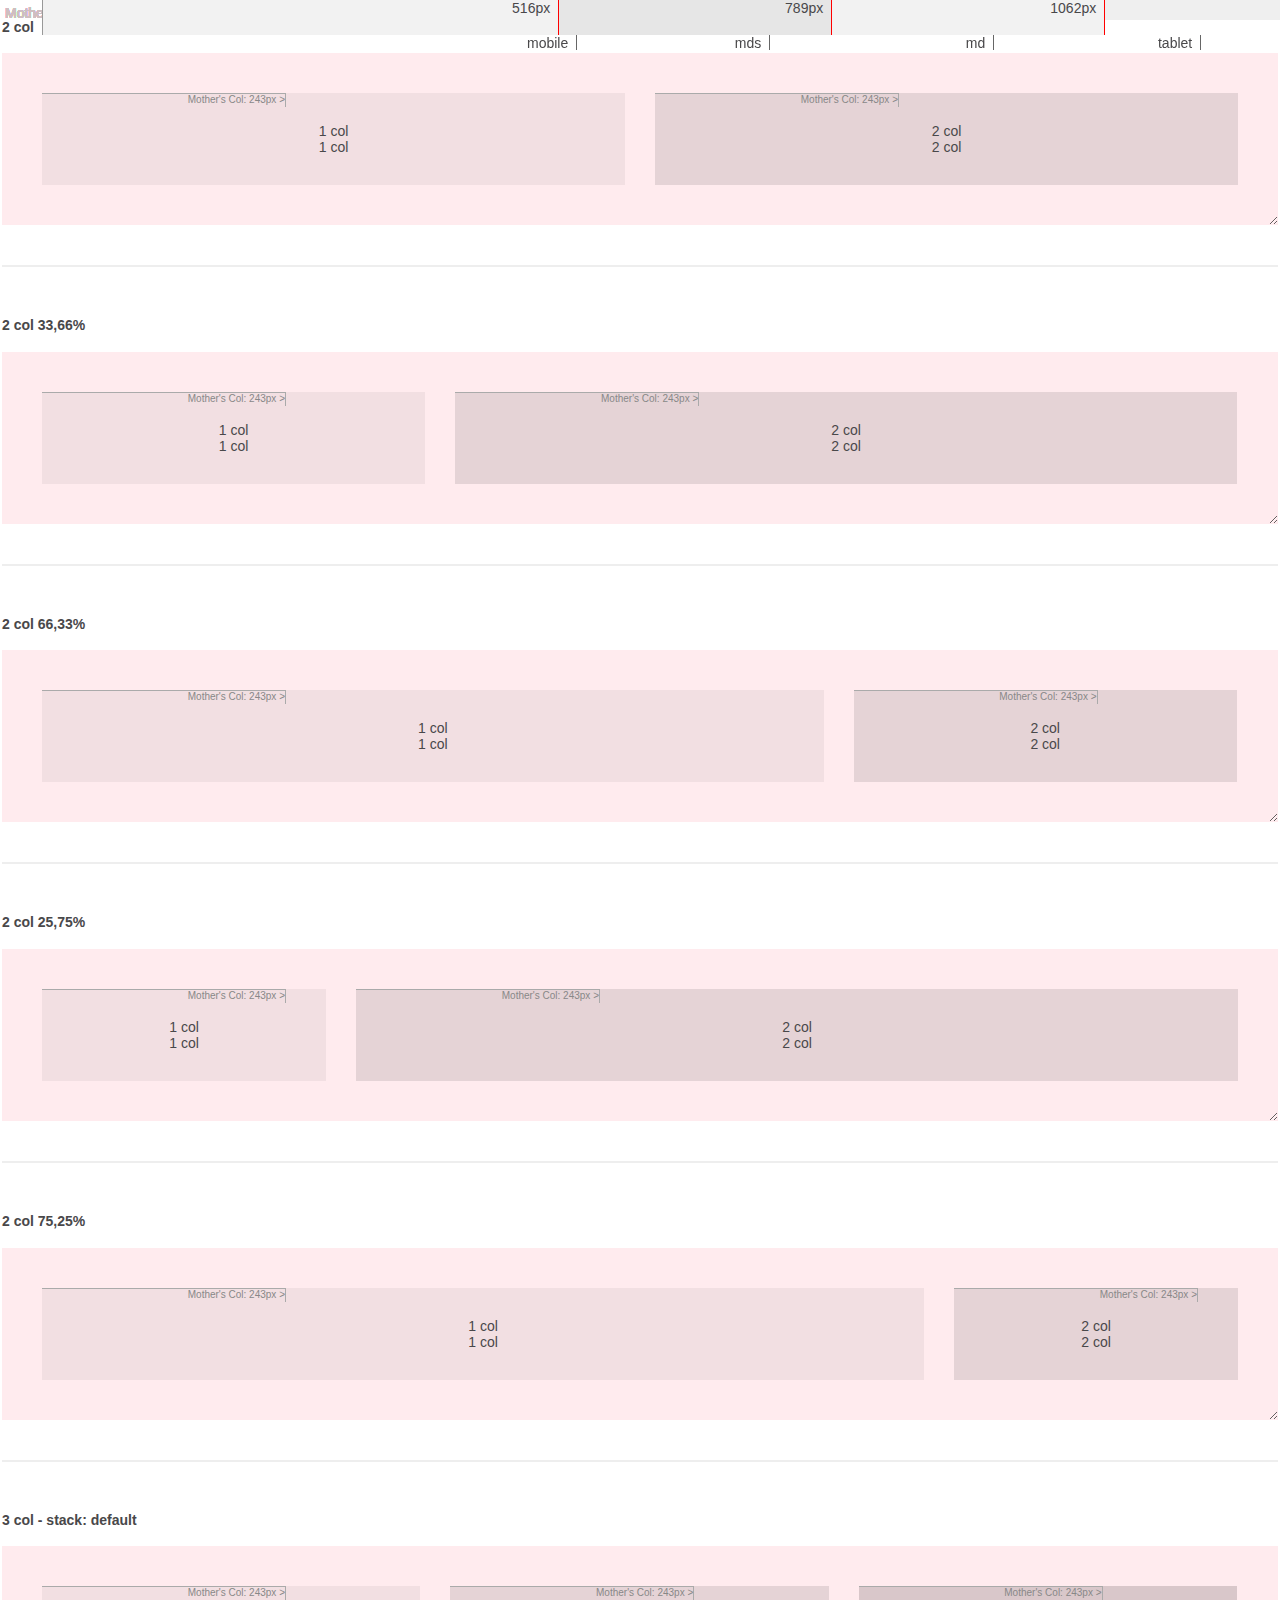
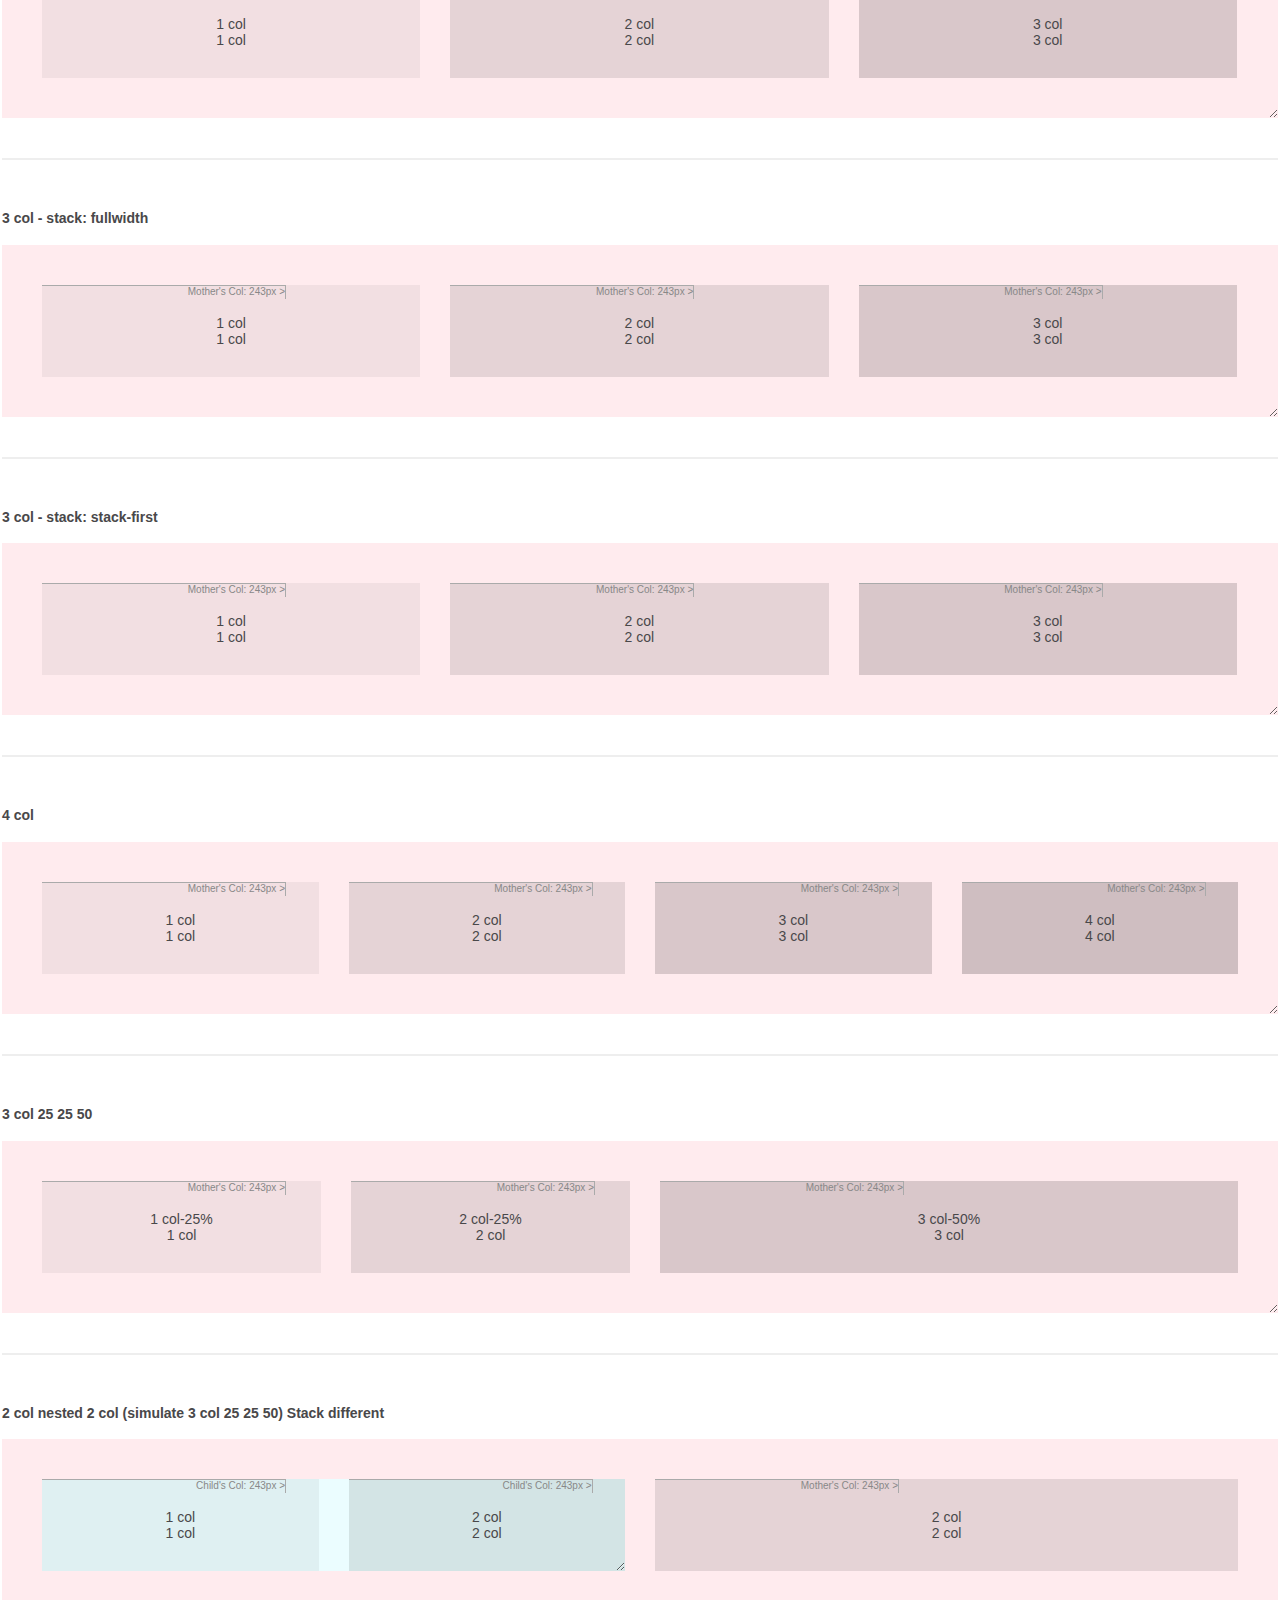
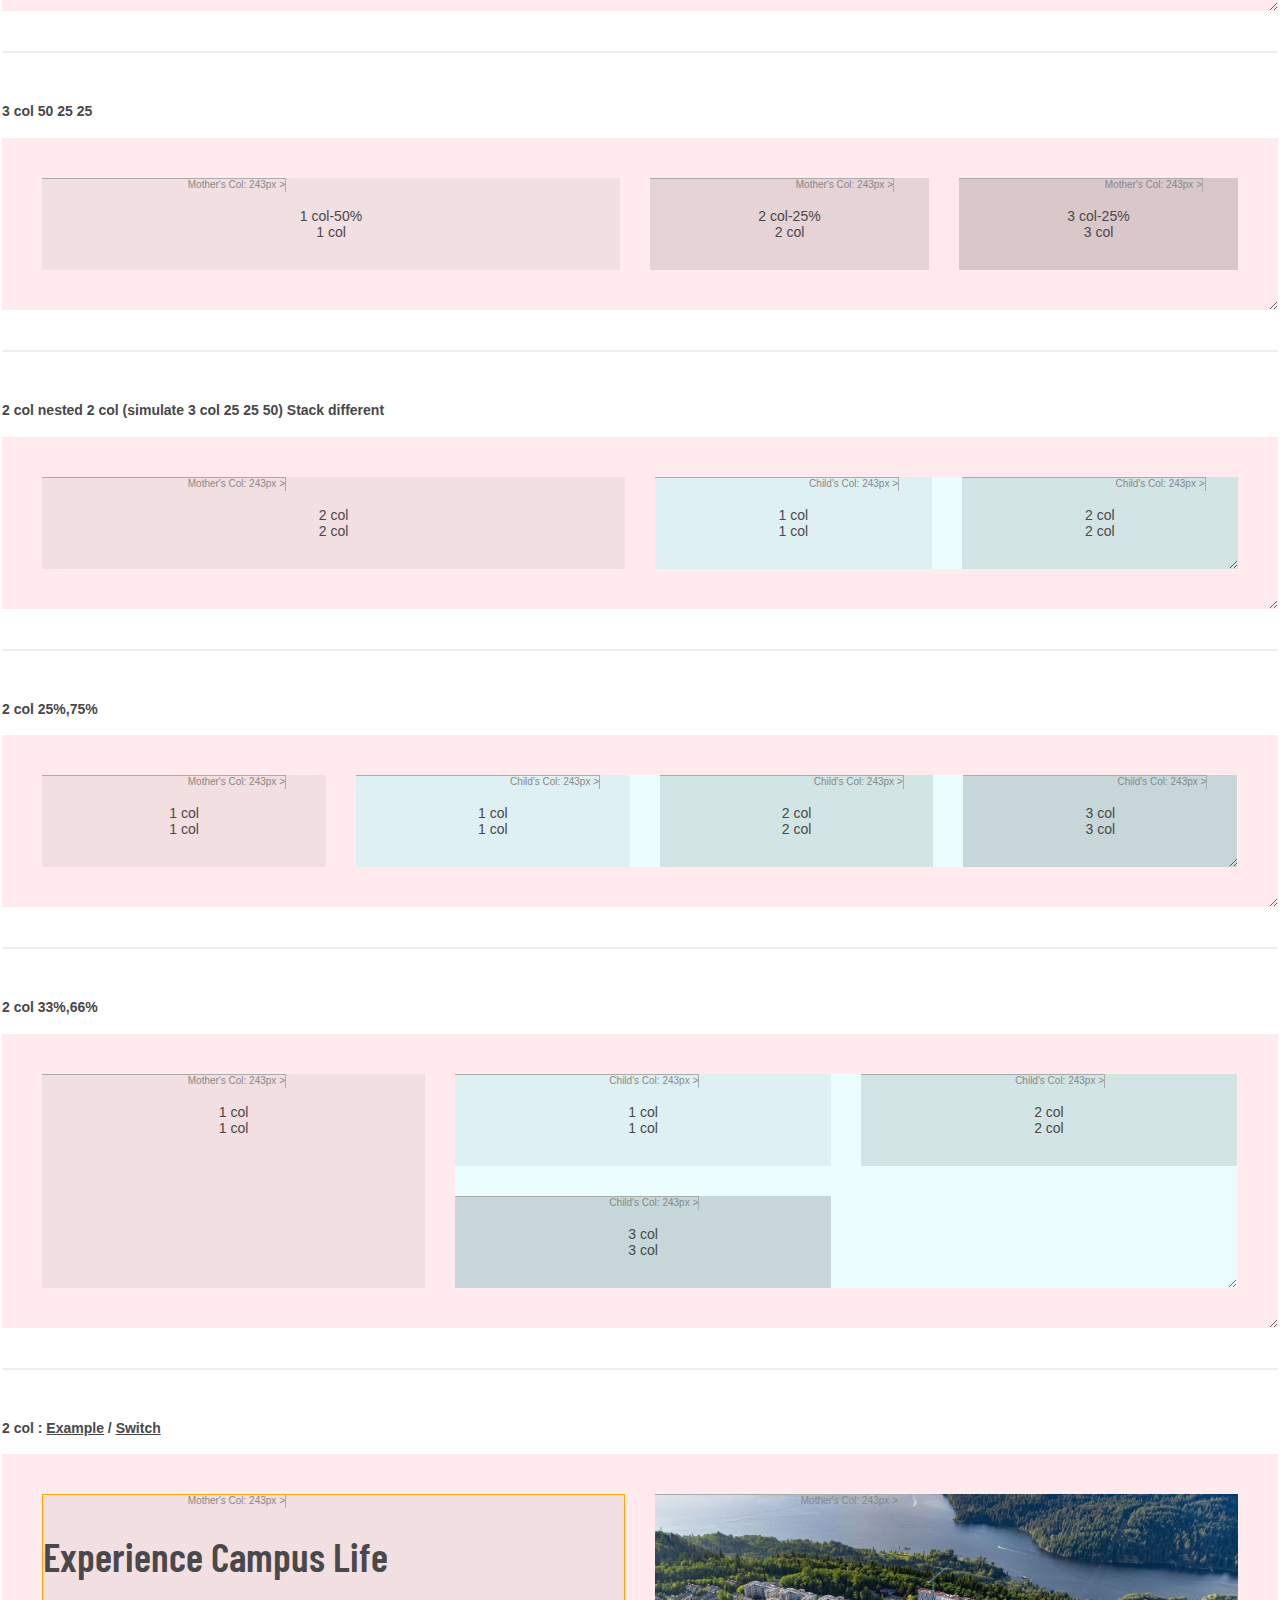
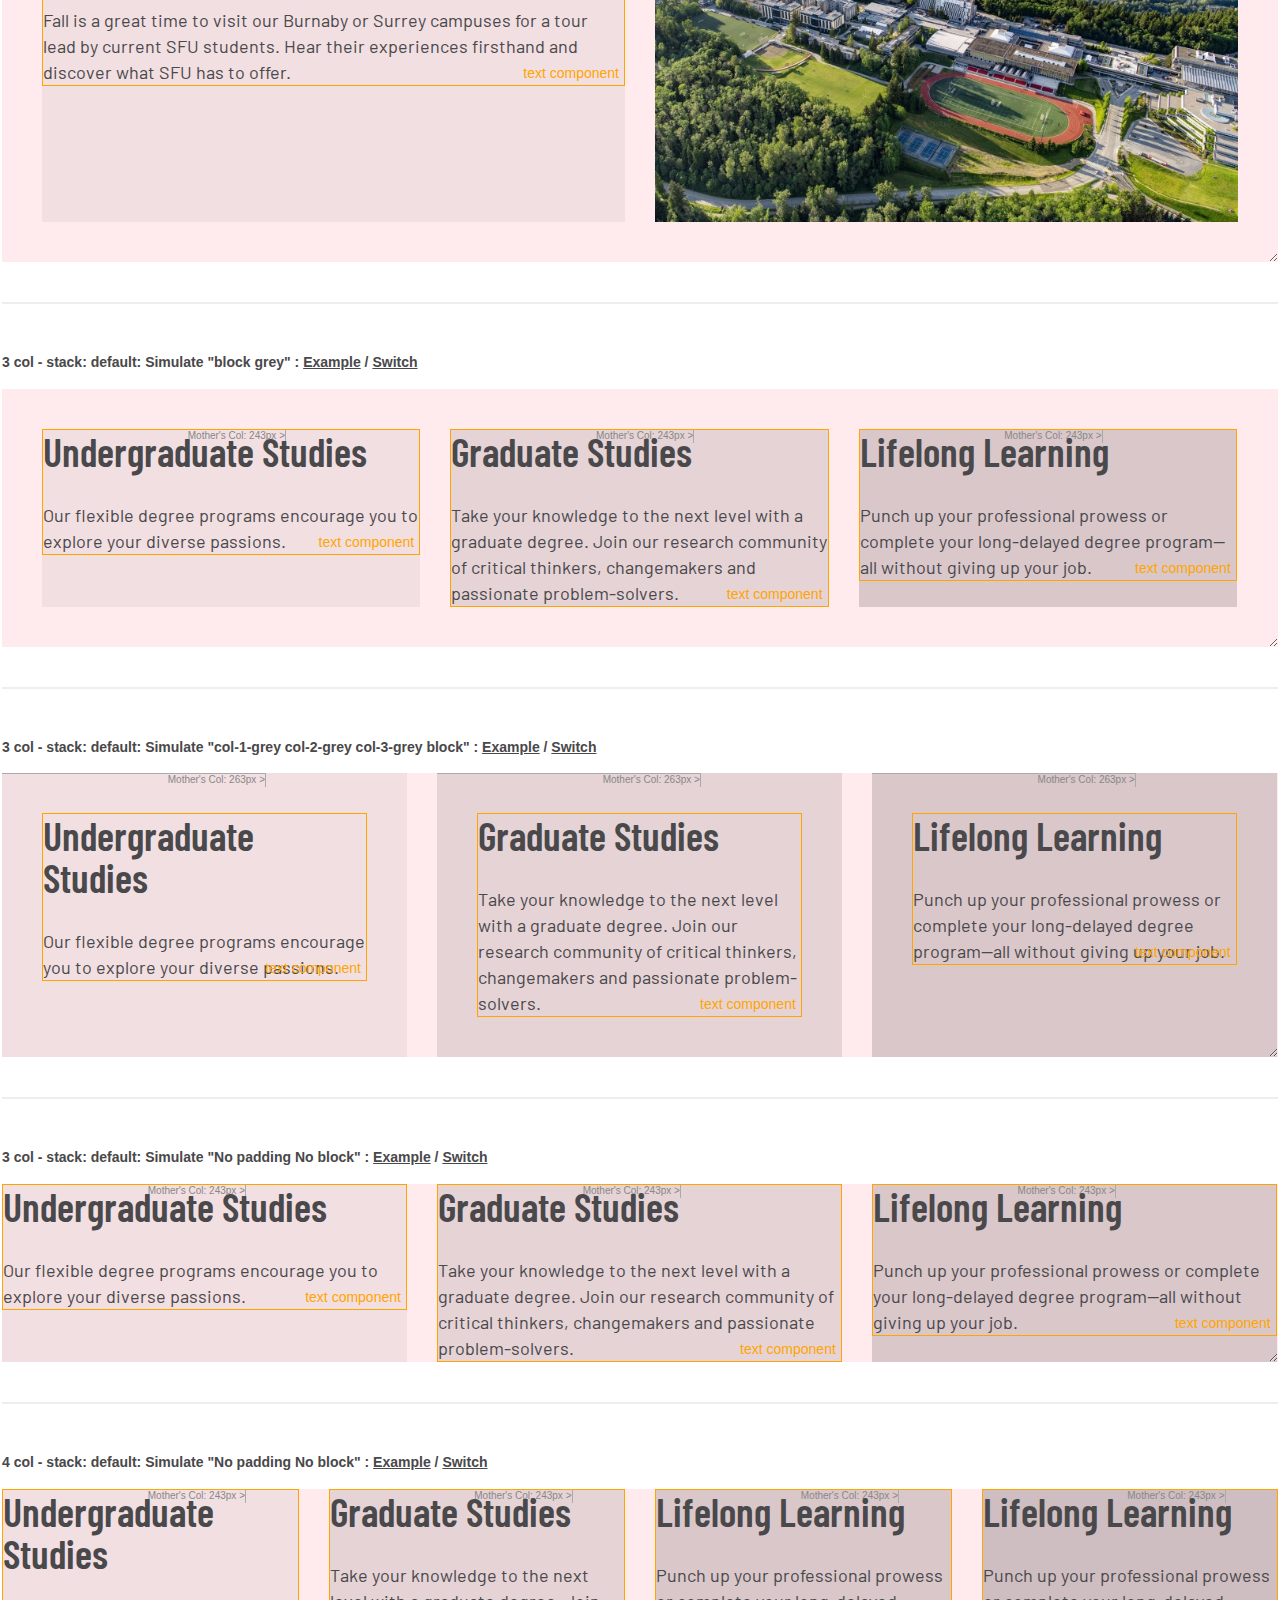
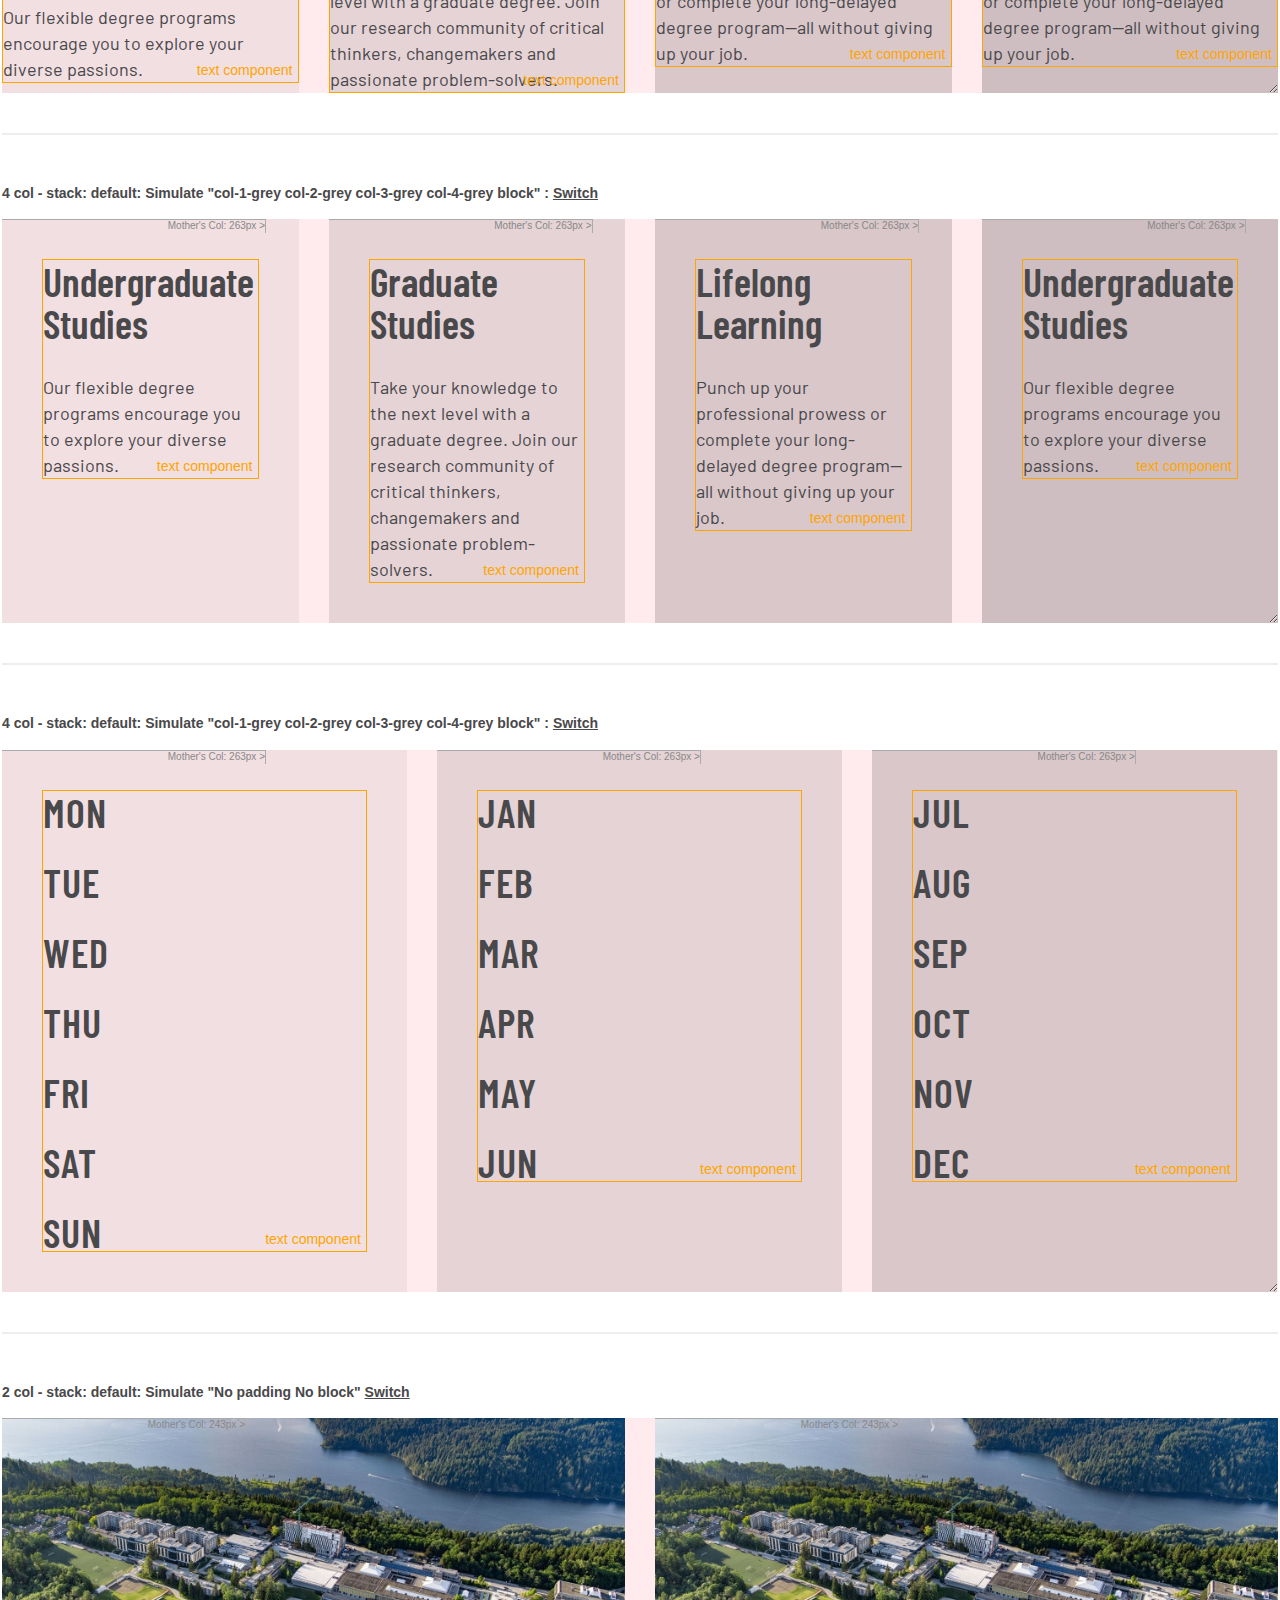
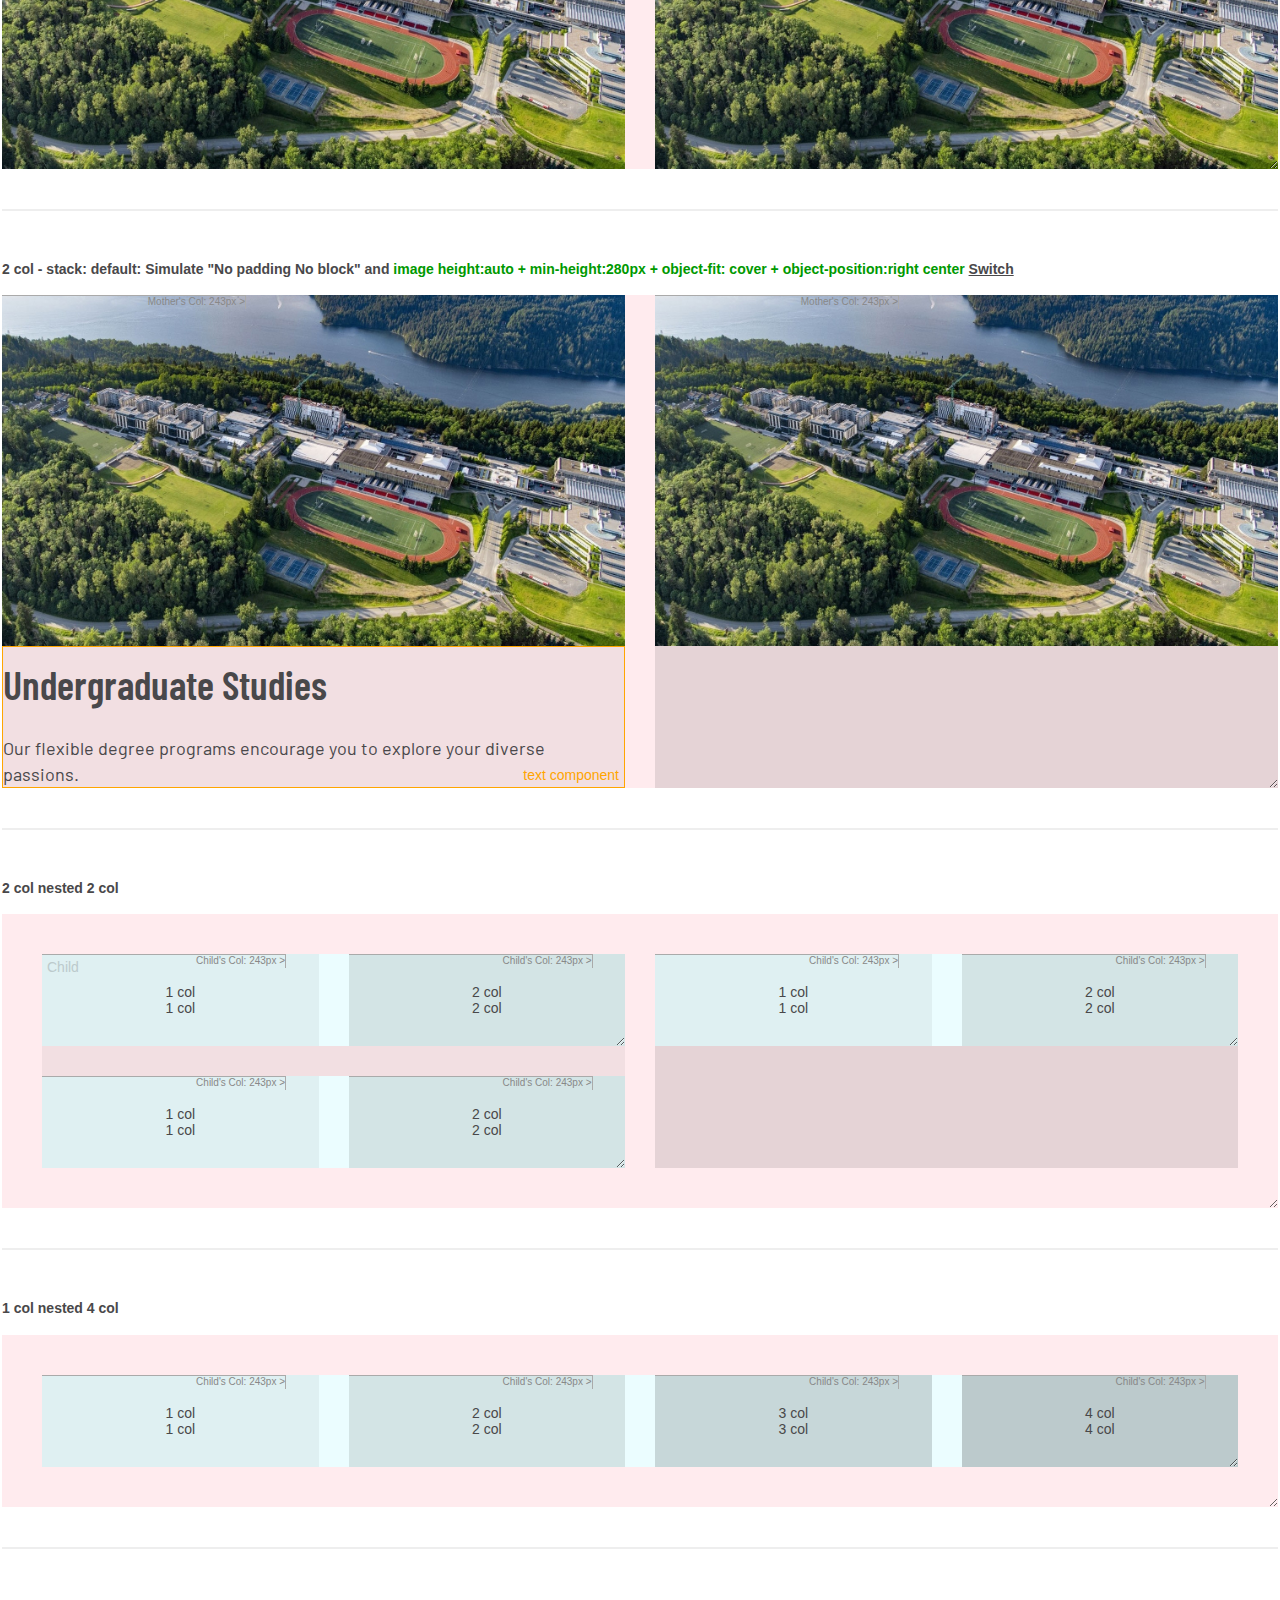
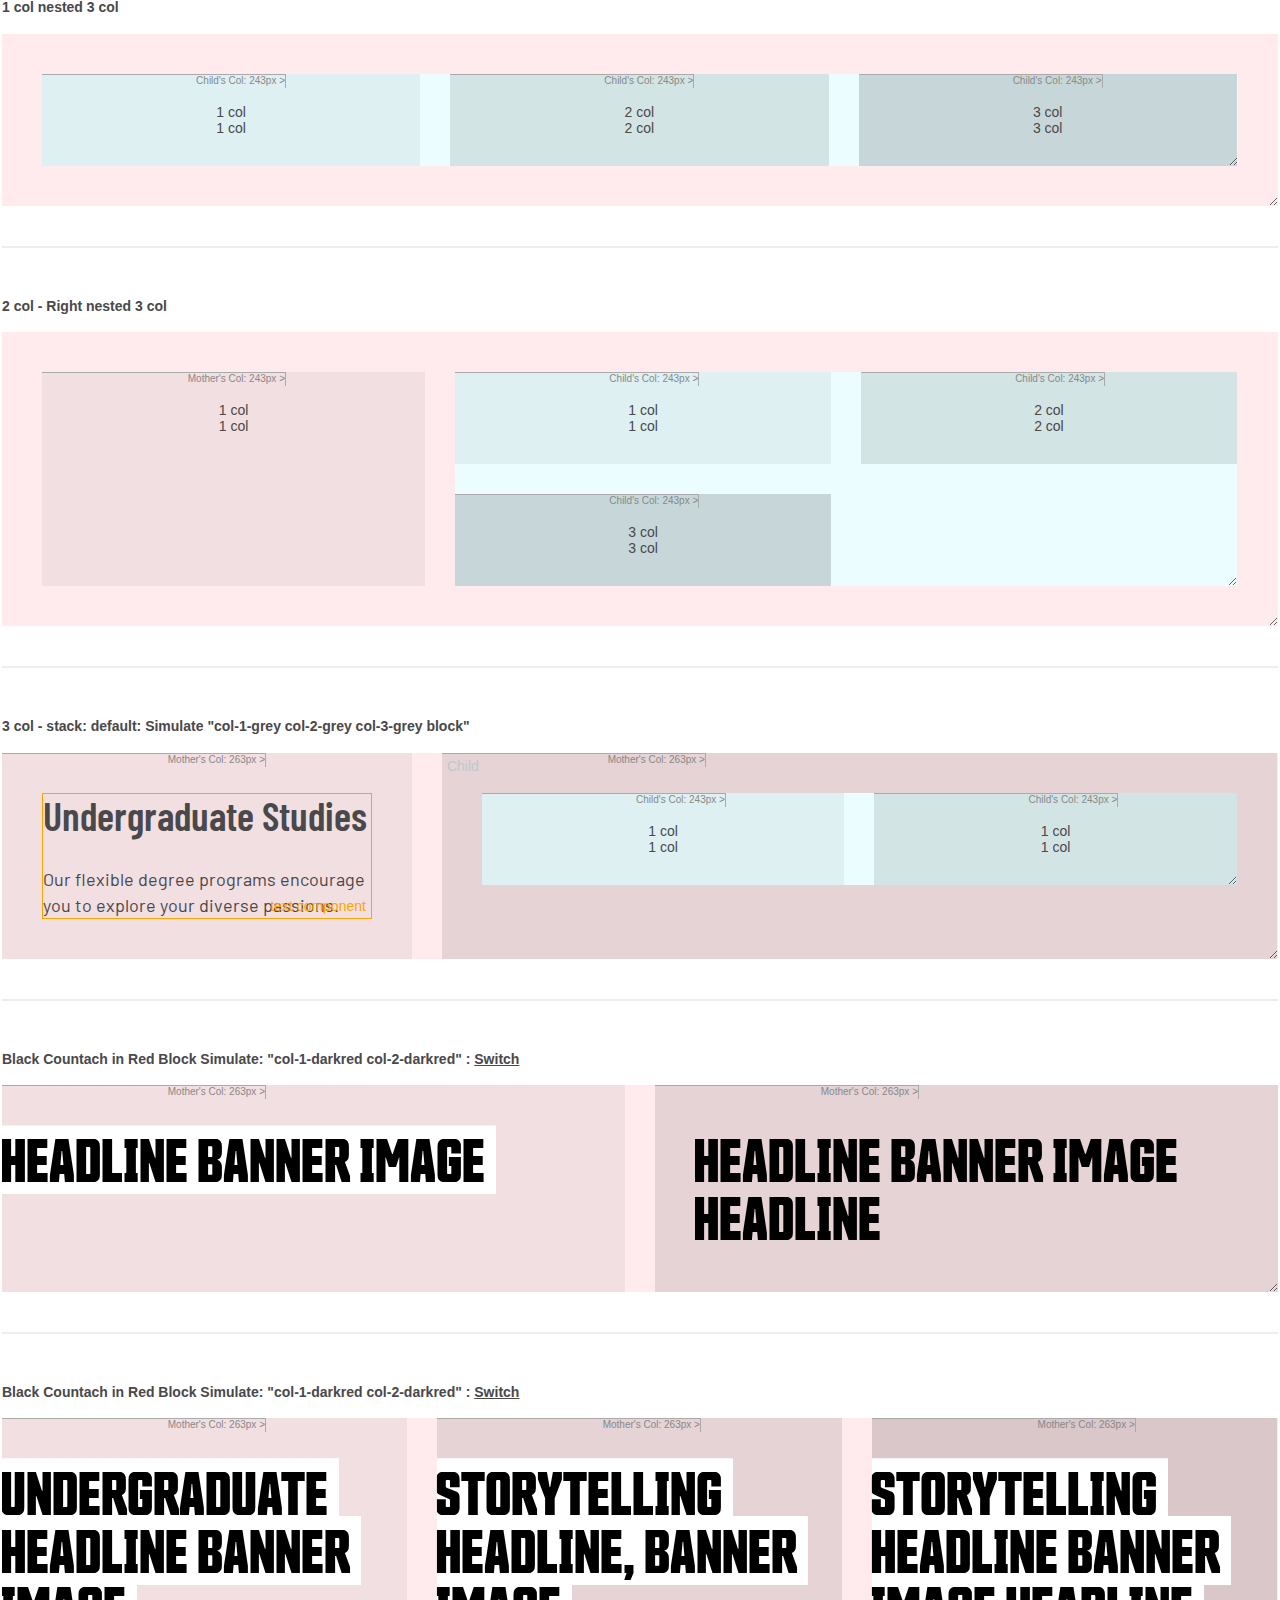
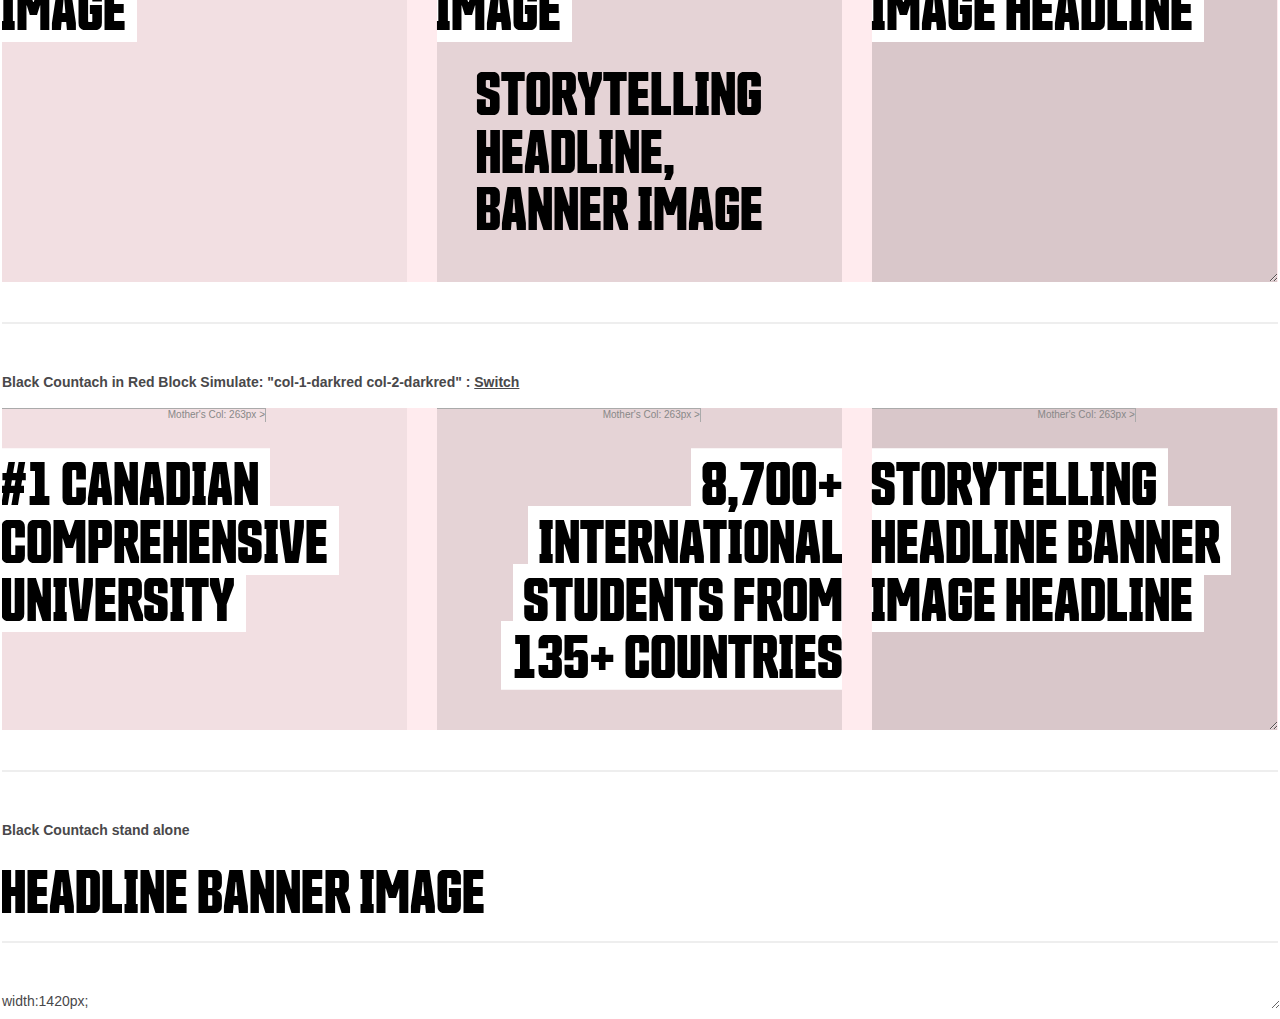
==== commit ccbfc78b: "Add files via upload" ====
--- a/index.html
+++ b/index.html
@@ -471,9 +471,14 @@
         <div class="panel hints has-2-col no-pad">
             <div class="col">
                 <img alt="Burnaby campus" title="Burnaby campus" src="images/photo_16x9_2.jpg">
-            </div>
-            <div class="col">
-                <img alt="Burnaby campus" title="Burnaby campus" src="images/photo_16x9_2.jpg" style="height: auto; min-height: 280px; object-fit:cover; object-position:right center">
+                <div class="text-component " style="display: none; display: inherit;">
+                    <br>
+                    <h2>Undergraduate Studies</h2>
+                    <p>Our flexible degree programs encourage you to explore your diverse passions.</p>
+                </div>
+            </div>
+            <div class="col">
+                <img alt="Burnaby campus" title="Burnaby campus" src="images/photo_16x9_2.jpg" style="height: 100%; height: auto; min-height: 280px; object-fit:cover; object-position:right center">
             </div>
         </div>
         <hr>
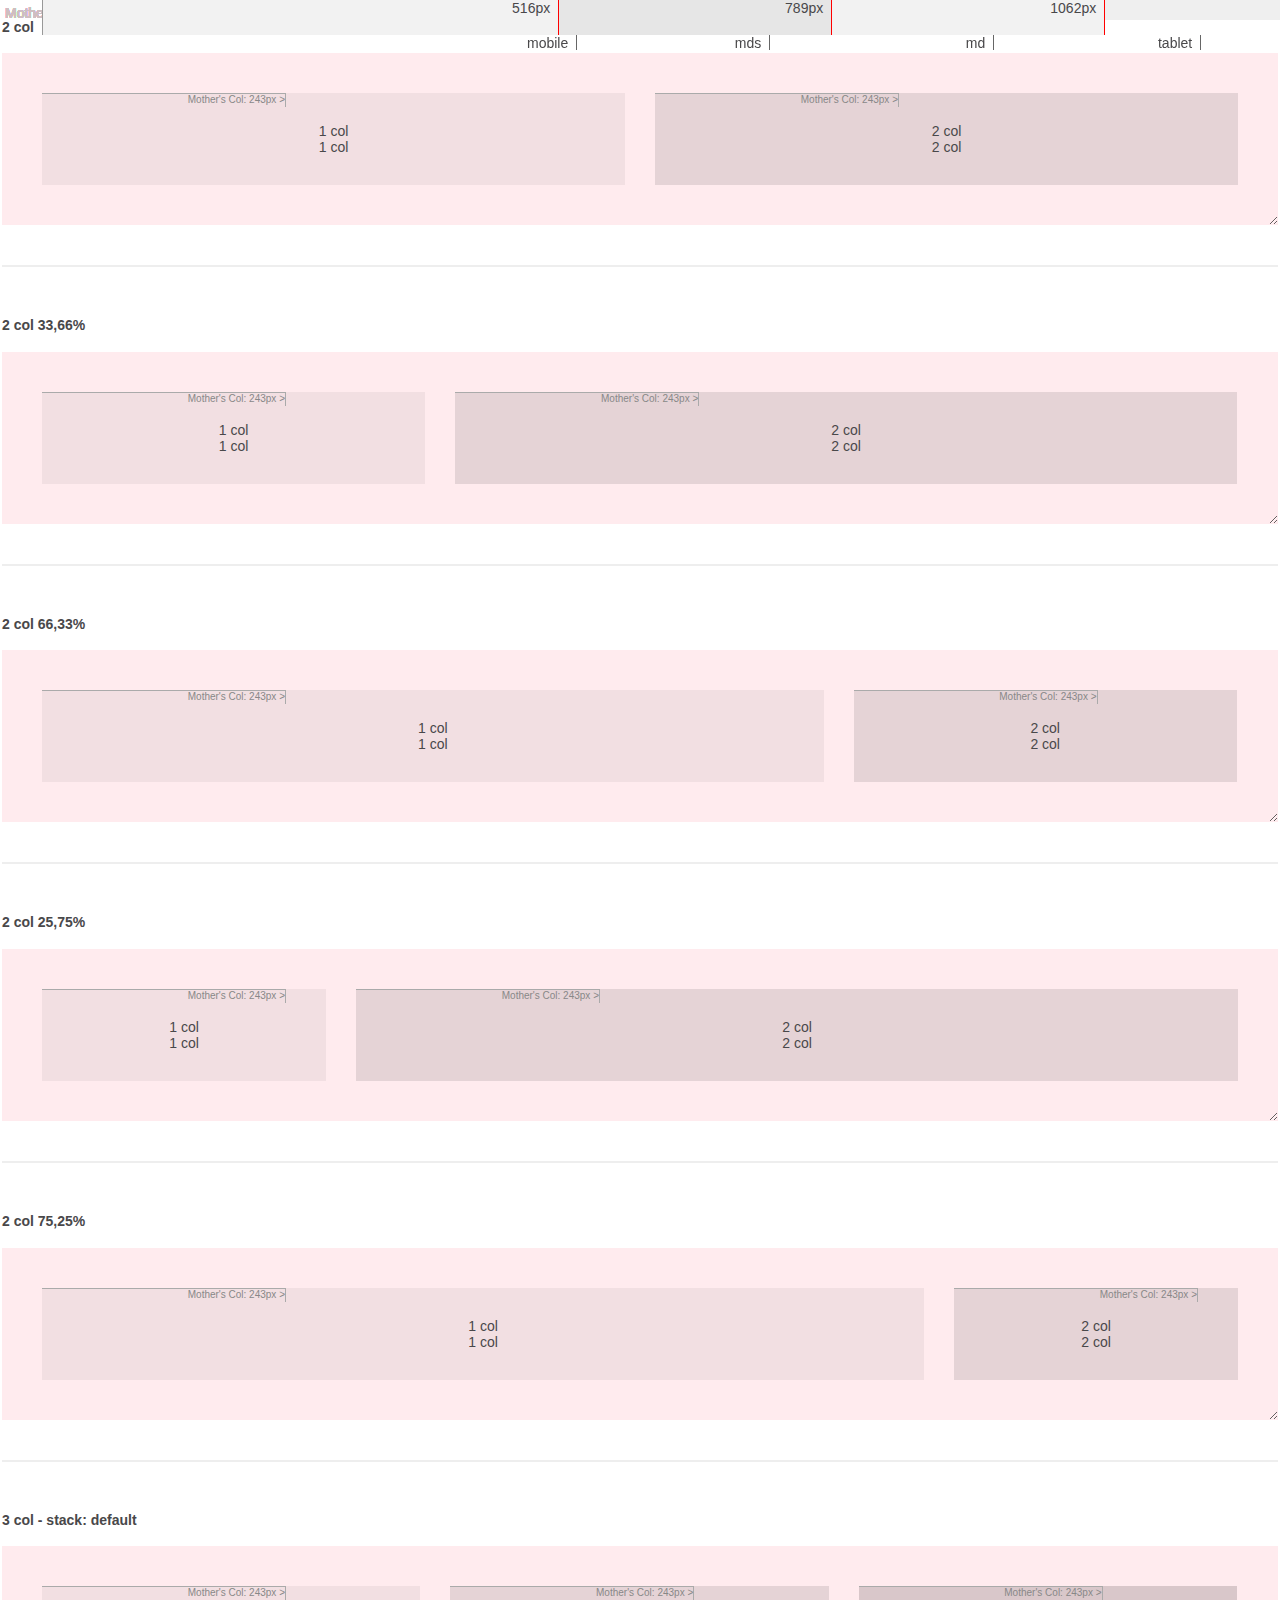
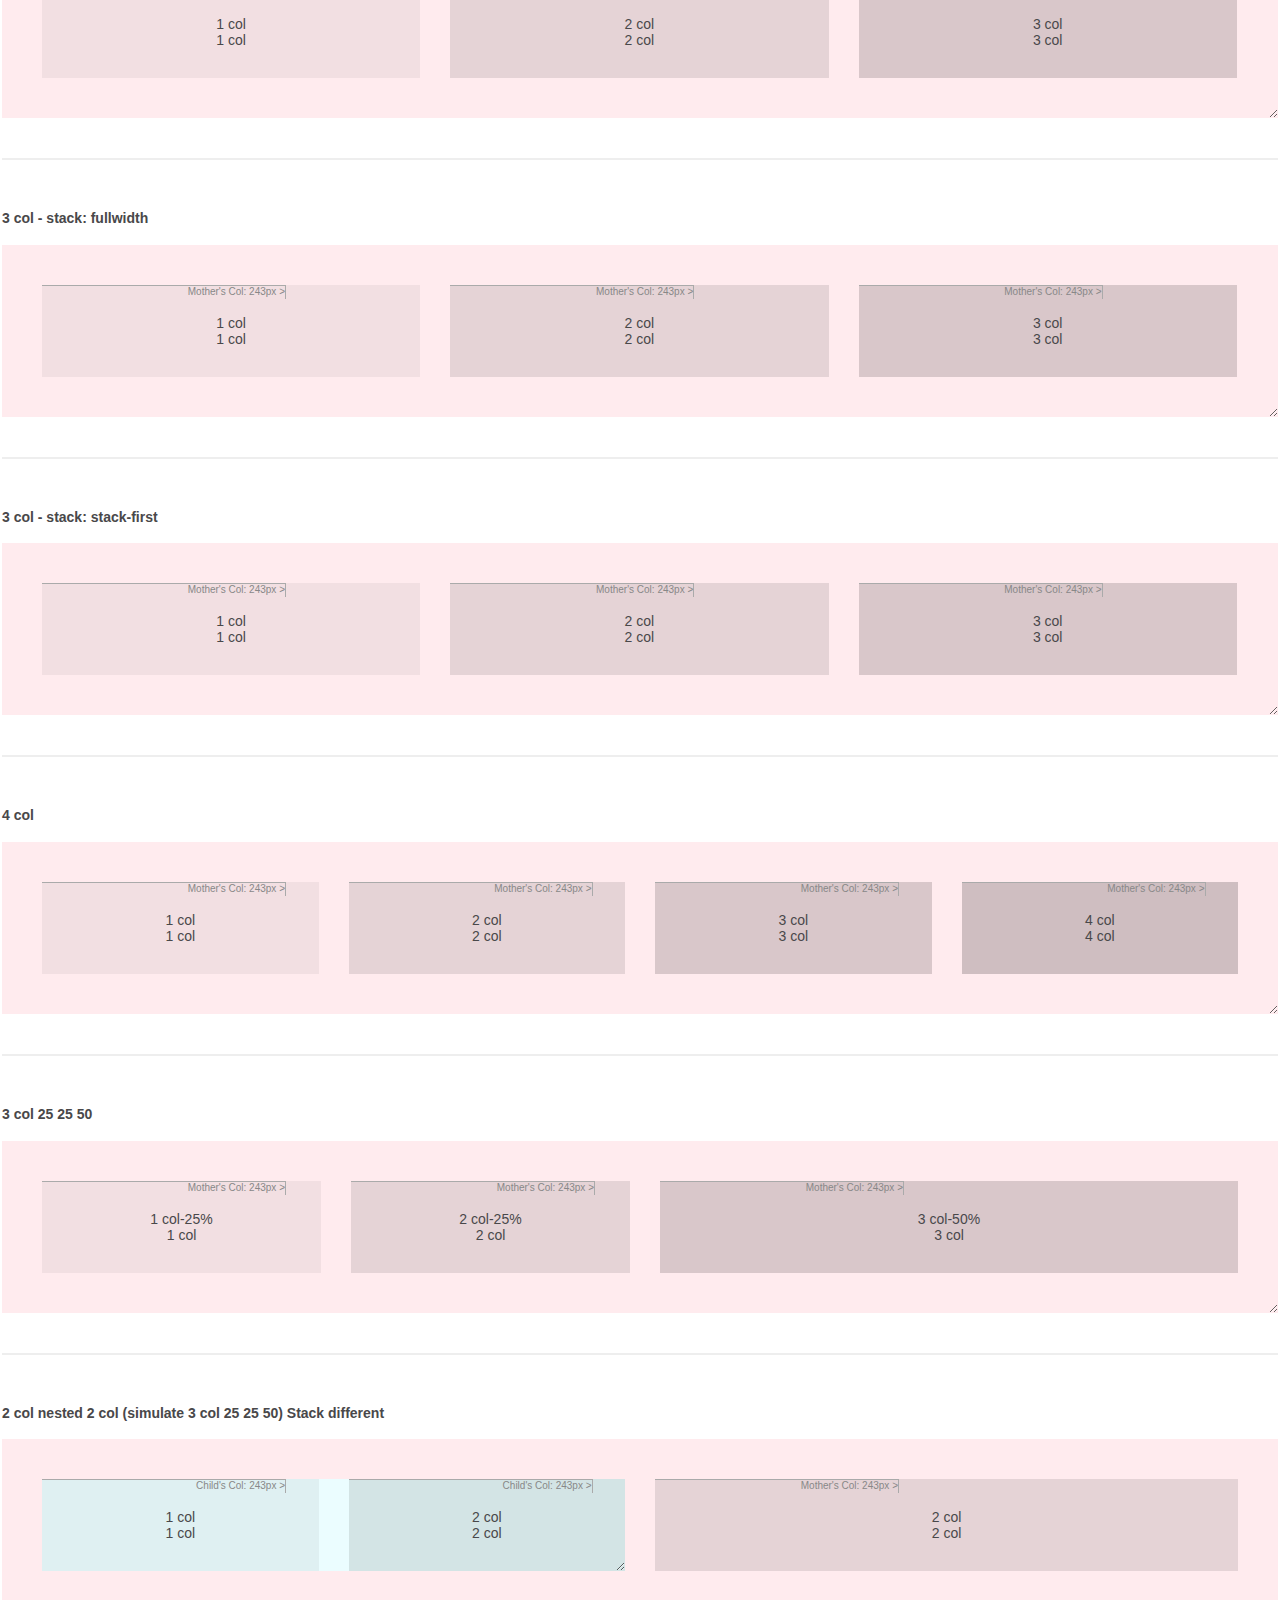
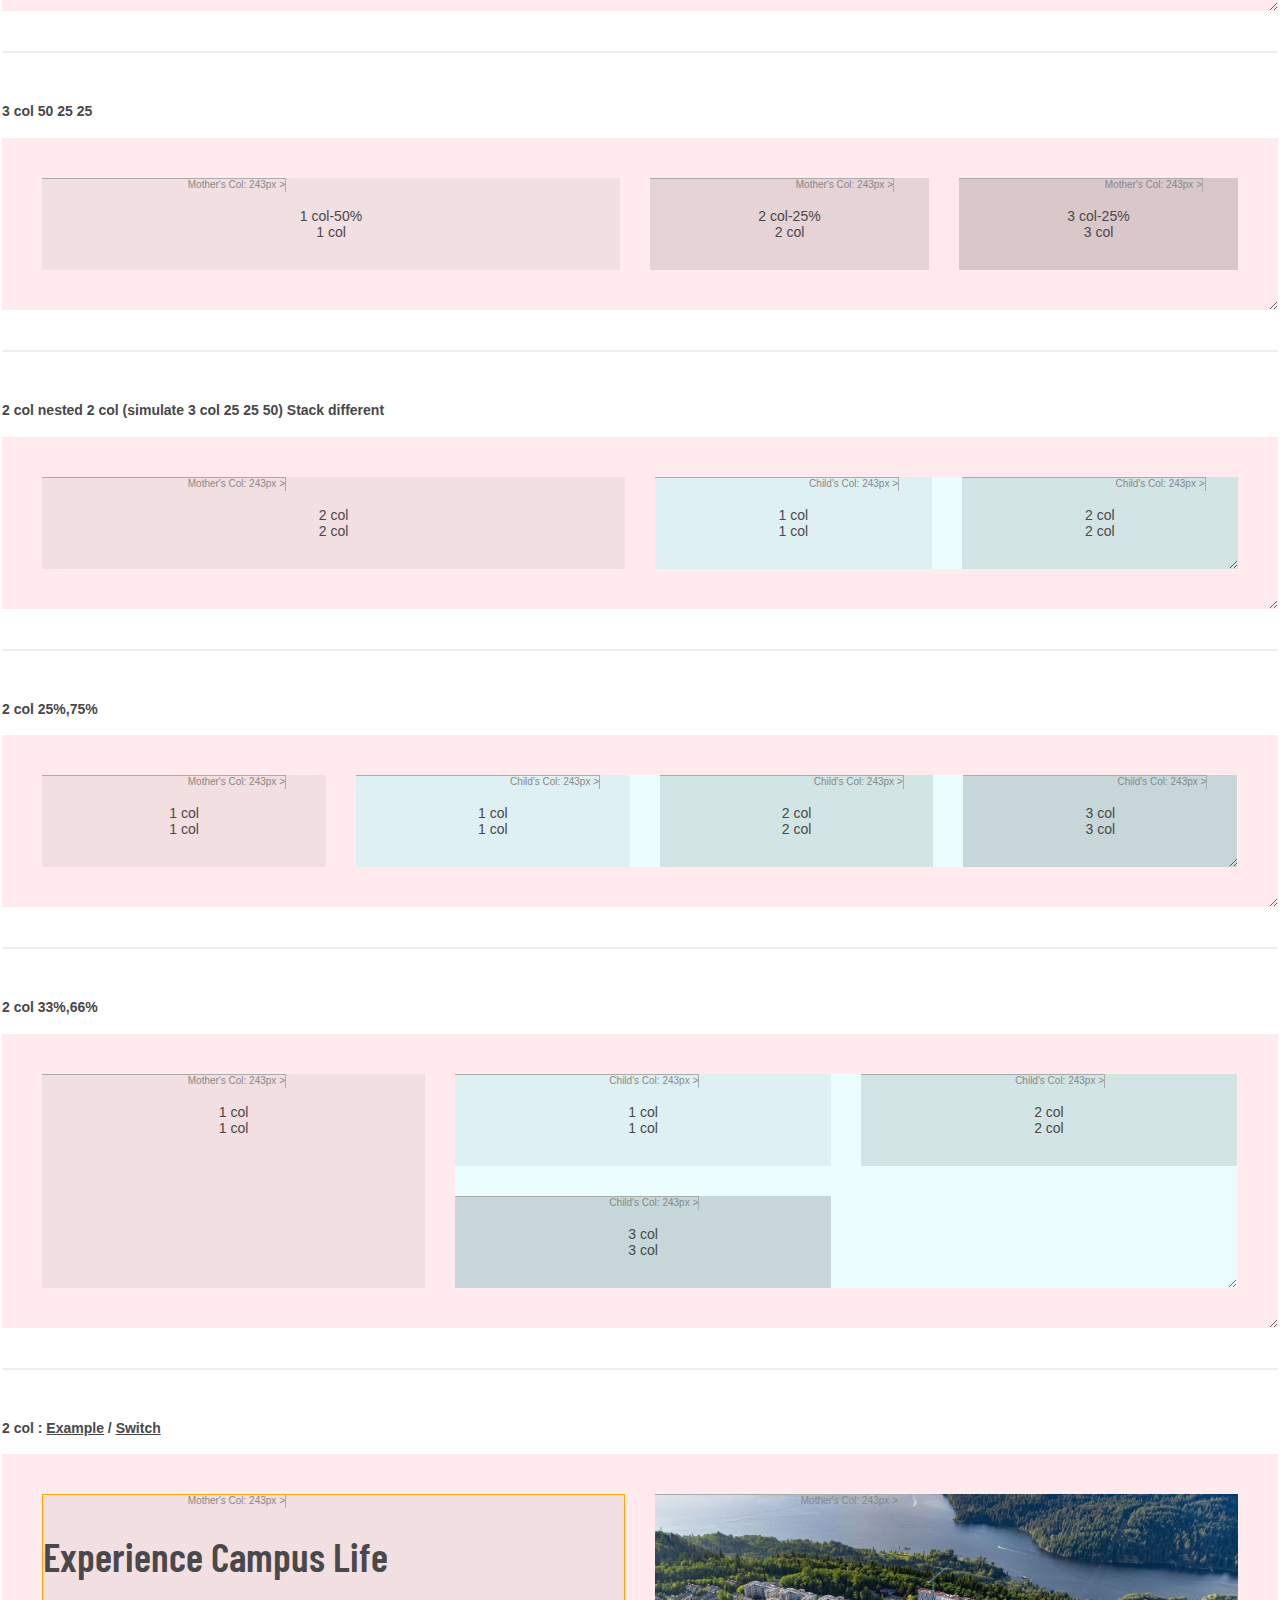
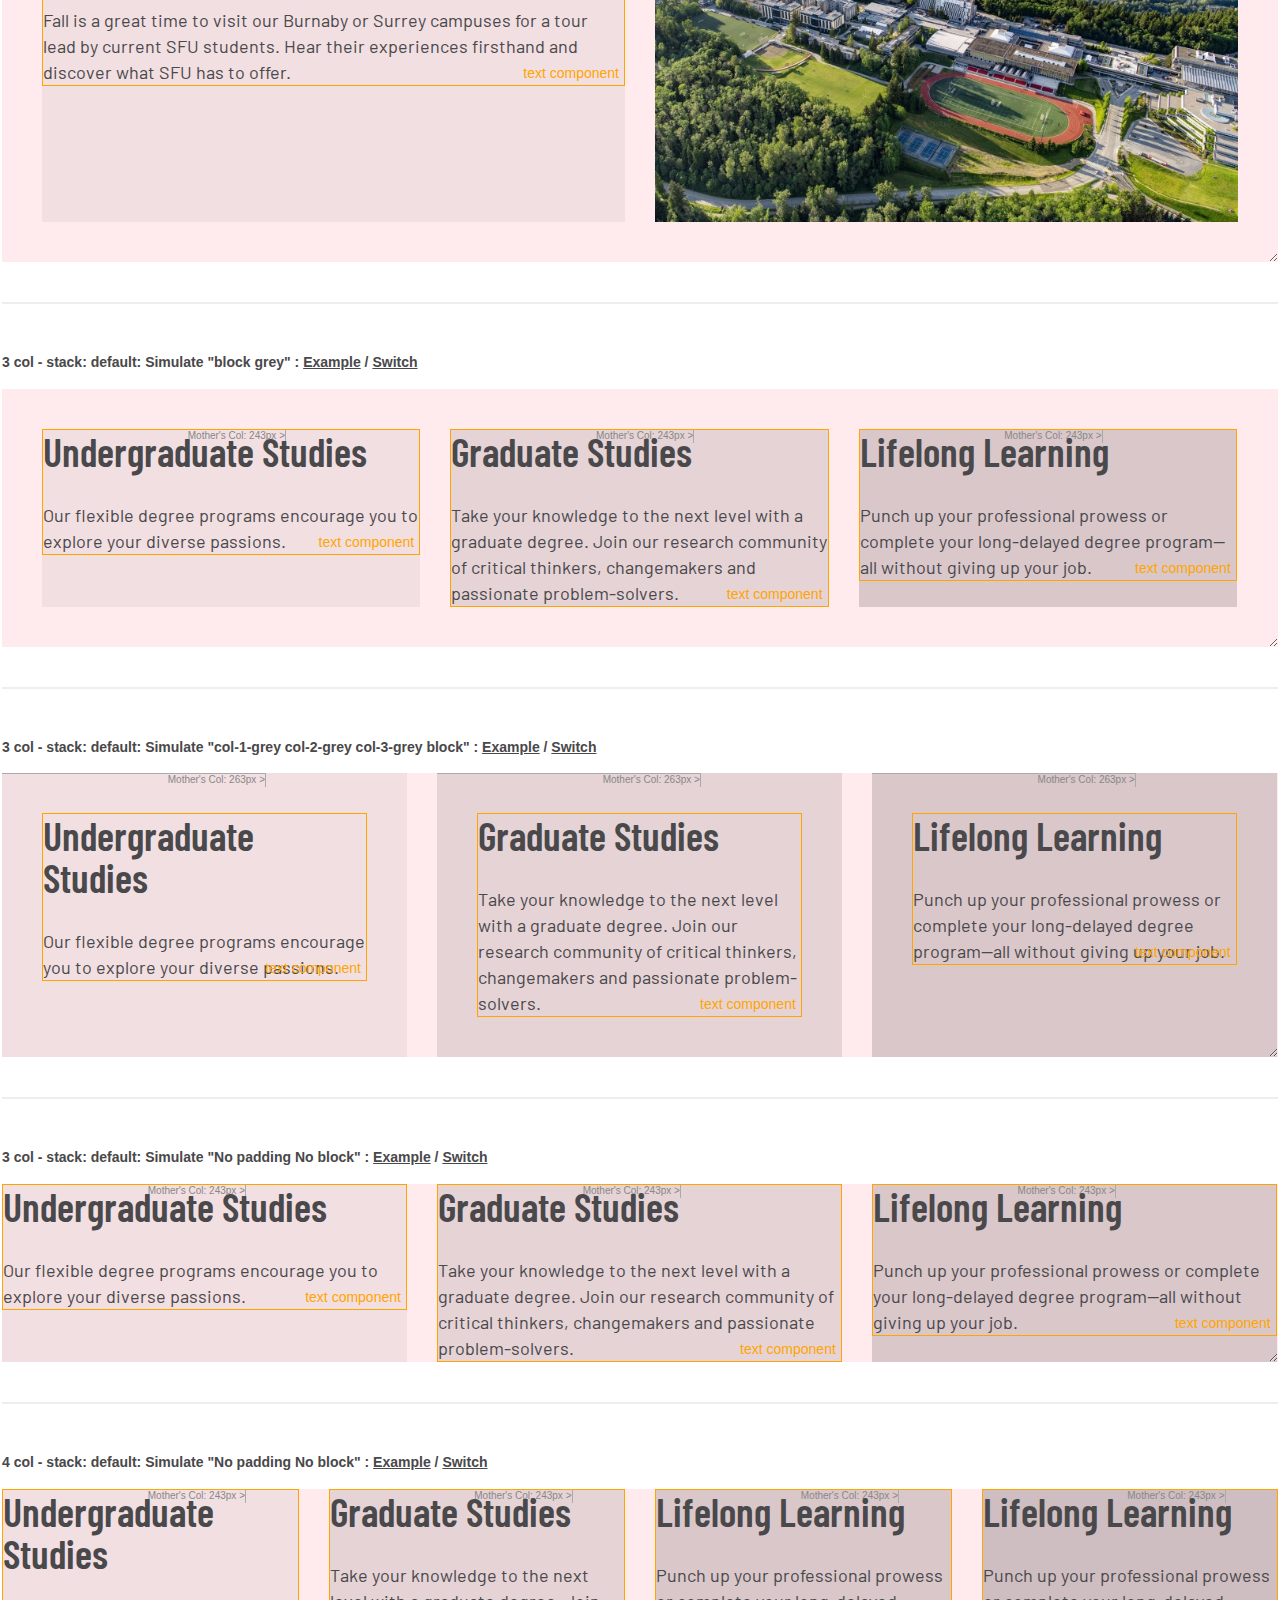
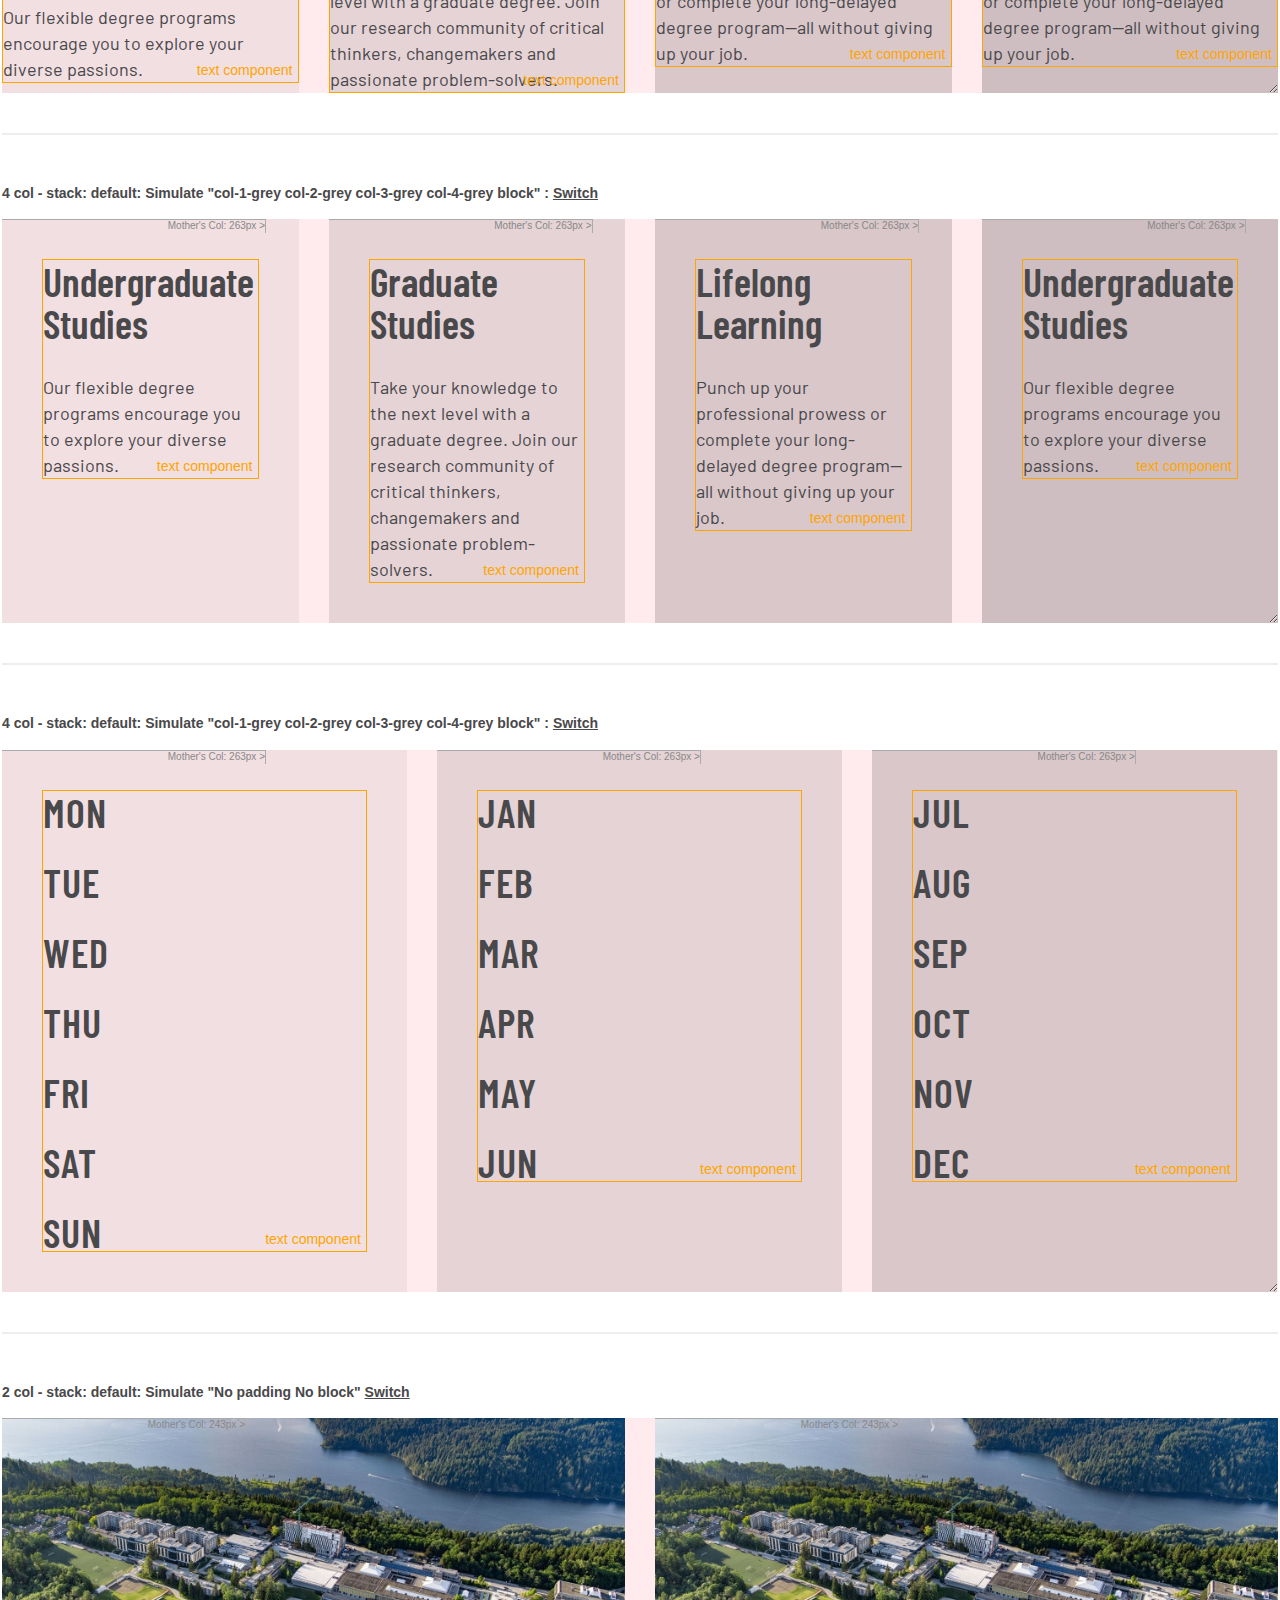
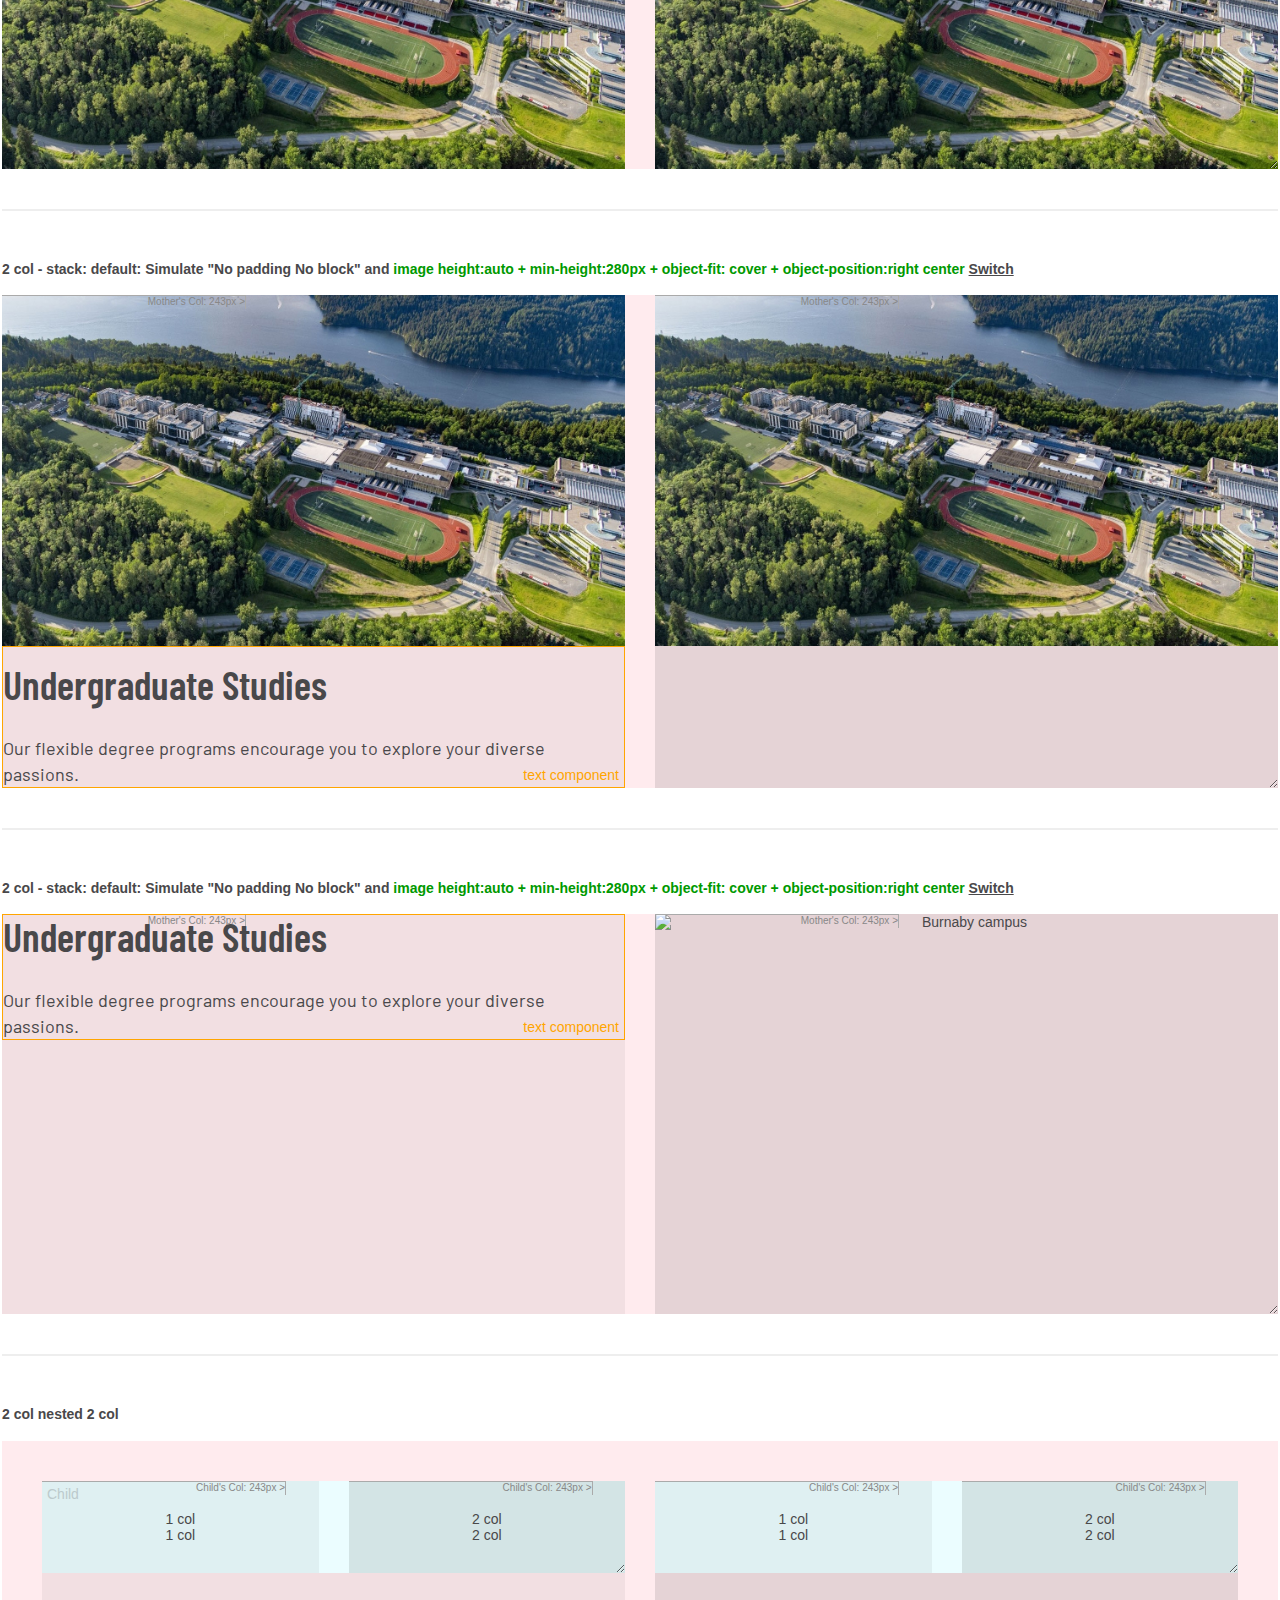
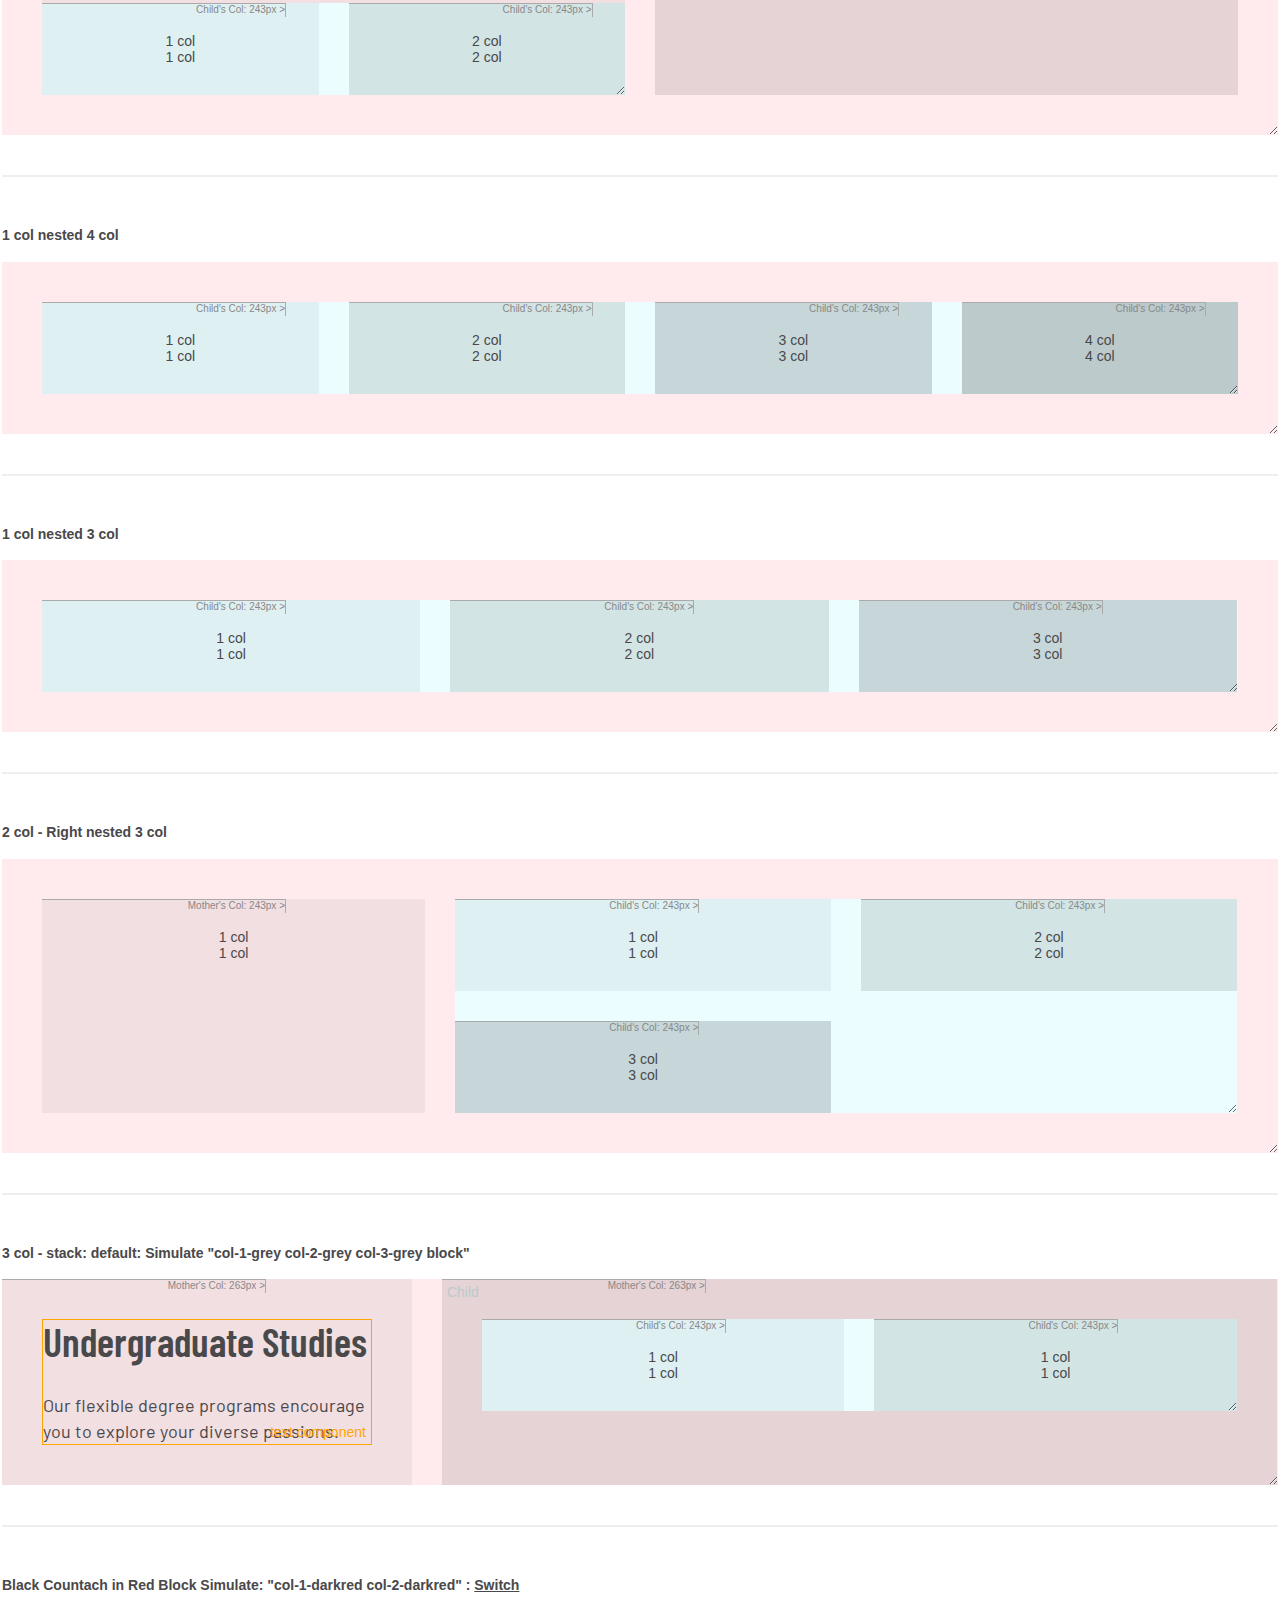
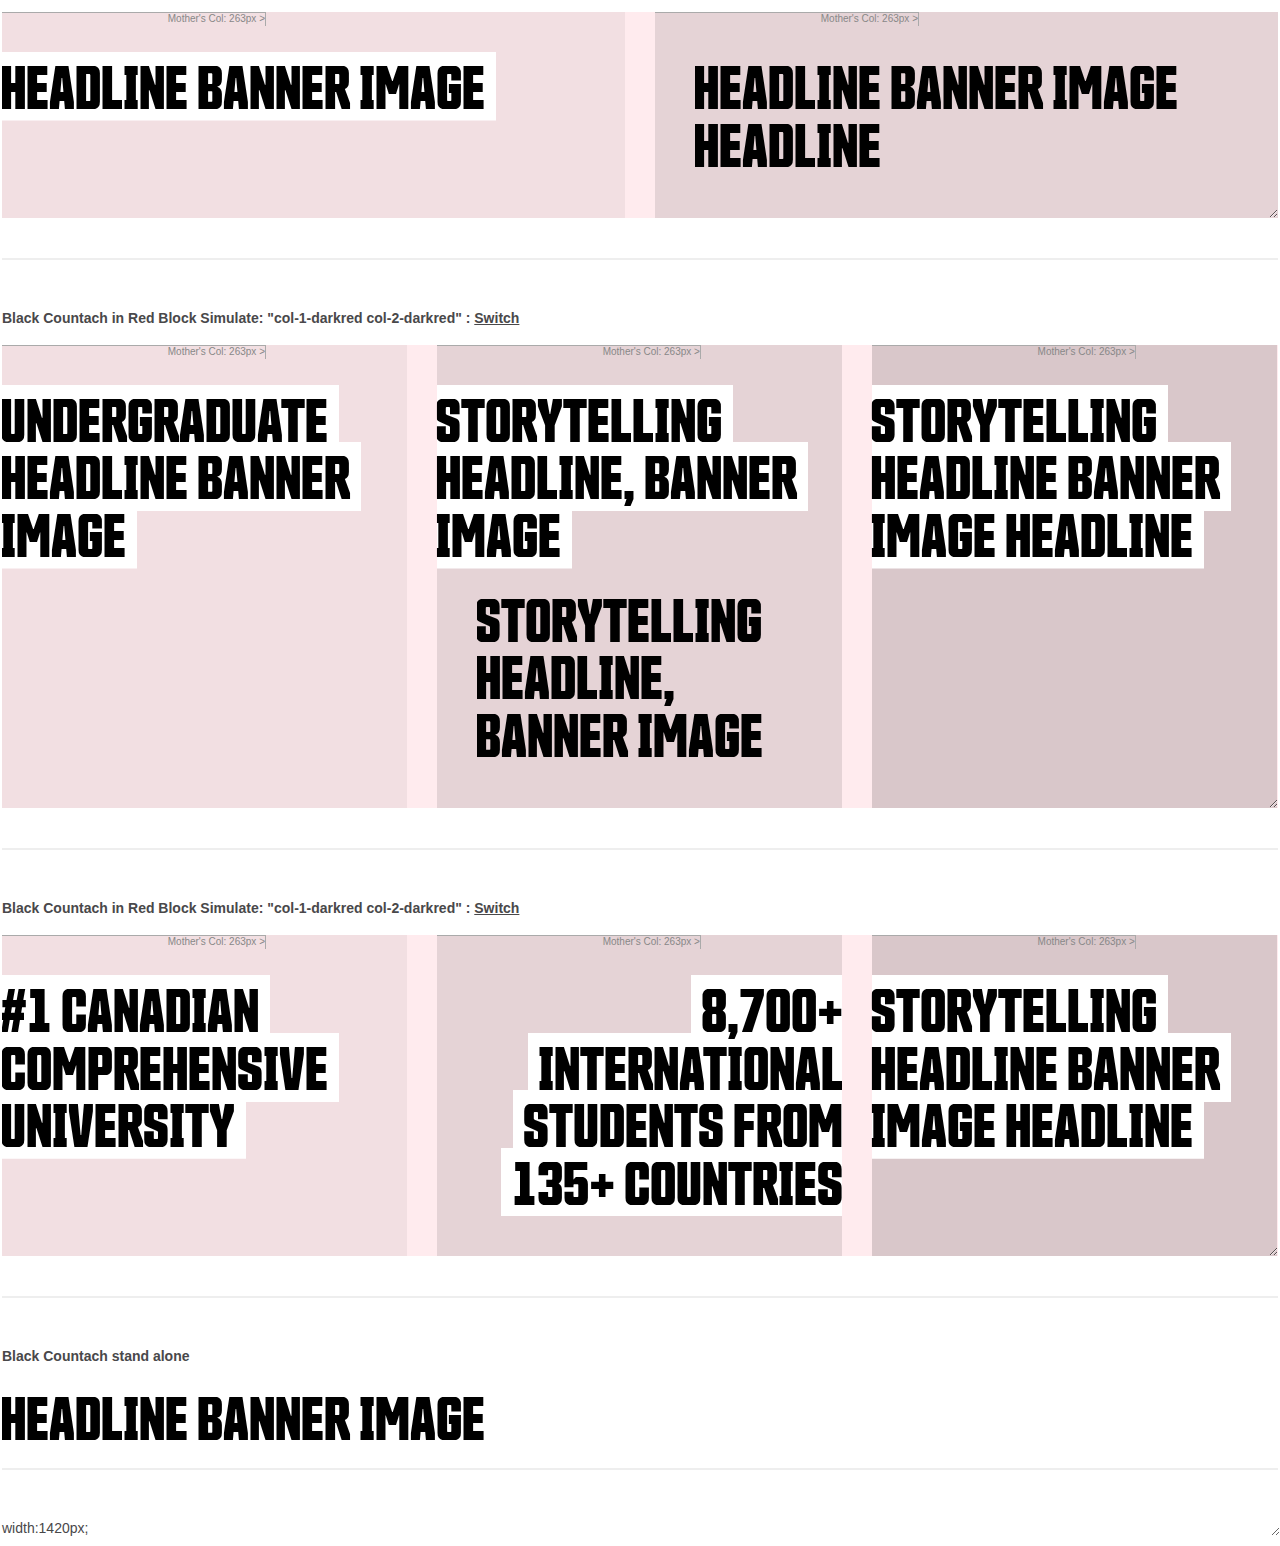
==== commit f6fa5ab4: "Add files via upload" ====
--- a/index.html
+++ b/index.html
@@ -483,7 +483,20 @@
         </div>
         <hr>
         
-        
+        <h4>2 col - stack: default: Simulate "No padding No block" and 
+            <span style="color:#009900;">image height:auto + min-height:280px + object-fit: cover + object-position:right center</span> <a class="example_btn" onclick="$(this).parent().next().toggleClass('hints');">Switch</a></h4>
+        <div class="panel hints has-2-col no-pad">
+            <div class="col">
+                <div class="text-component ">
+                    <h2>Undergraduate Studies</h2>
+                    <p>Our flexible degree programs encourage you to explore your diverse passions.</p>
+                </div>
+            </div>
+            <div class="col">
+                <img alt="Burnaby campus" title="Burnaby campus" src="images/photo_vertical.jpg" style="height: 400px; width: 100%; object-fit:cover; object-position:right bottom">
+            </div>
+        </div>
+        <hr>
         
         <h4>2 col nested 2 col</h4>
         <div class="panel hints has-2-col">
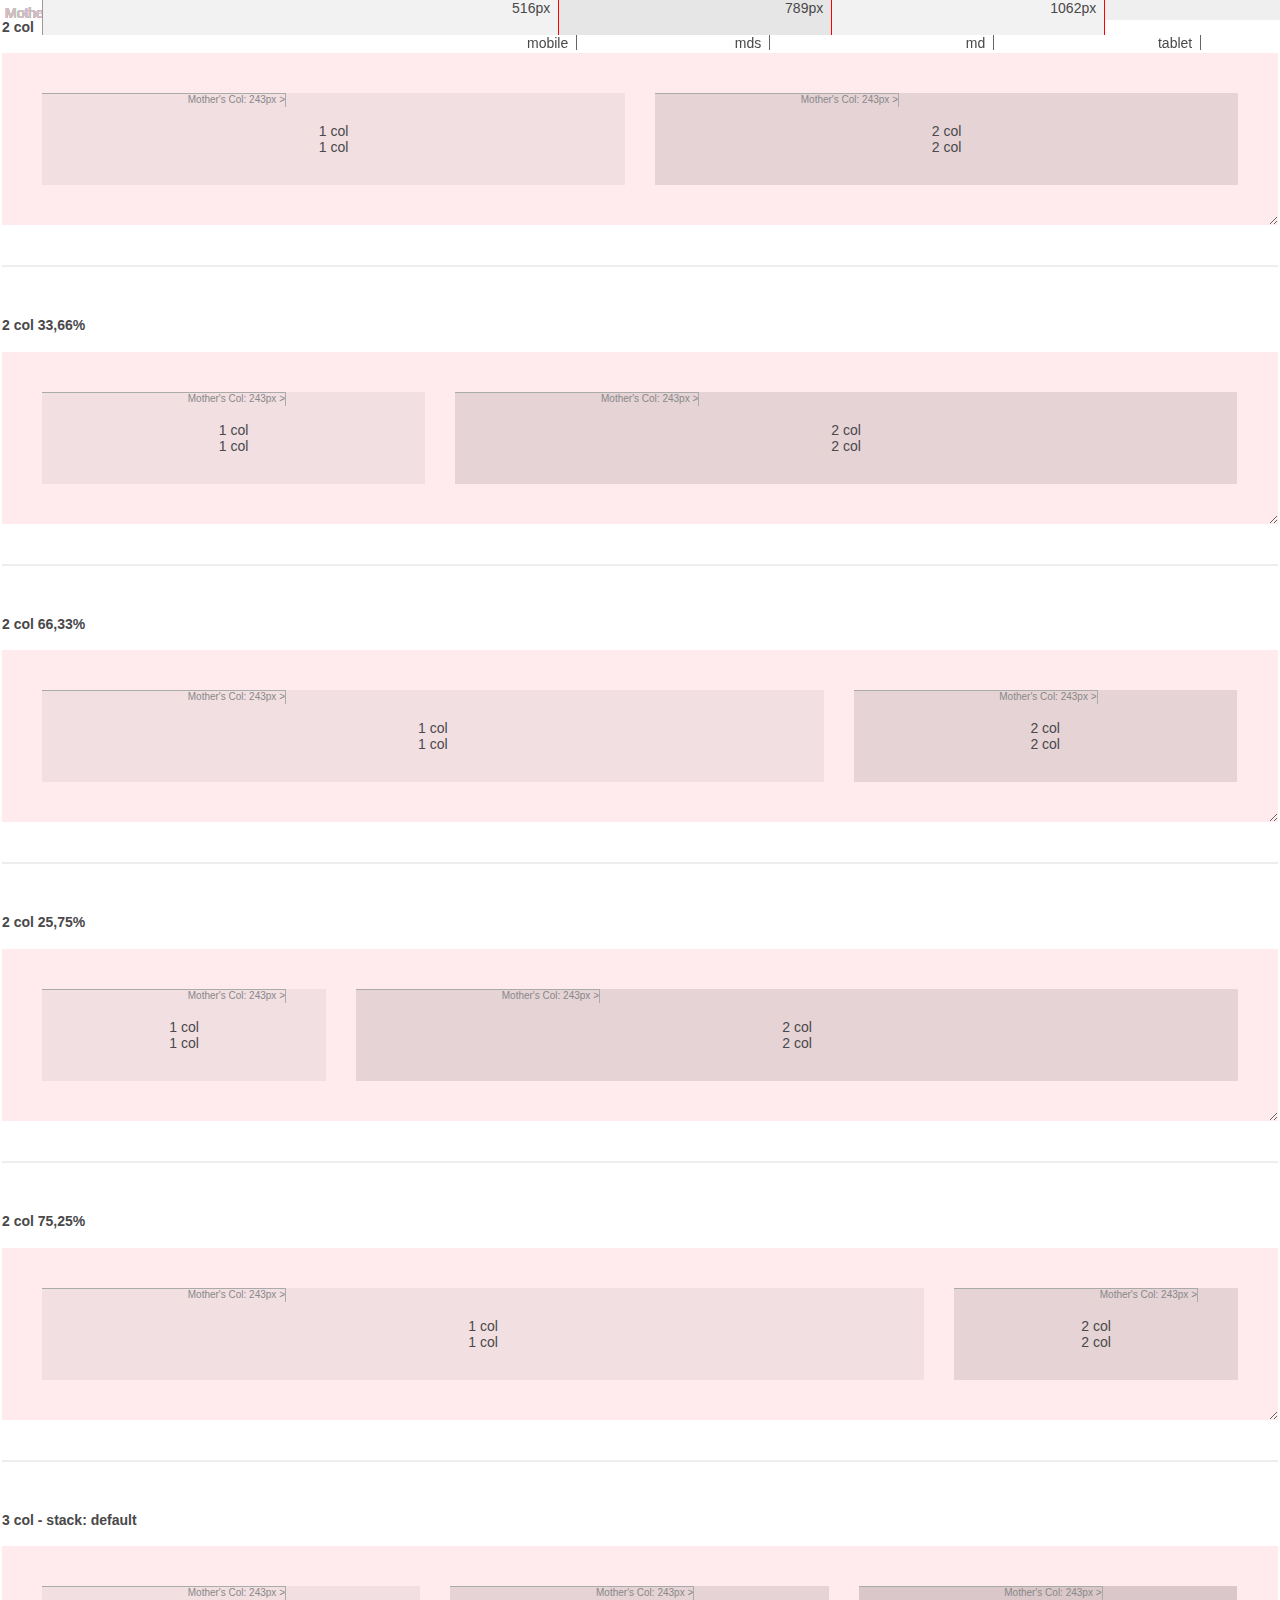
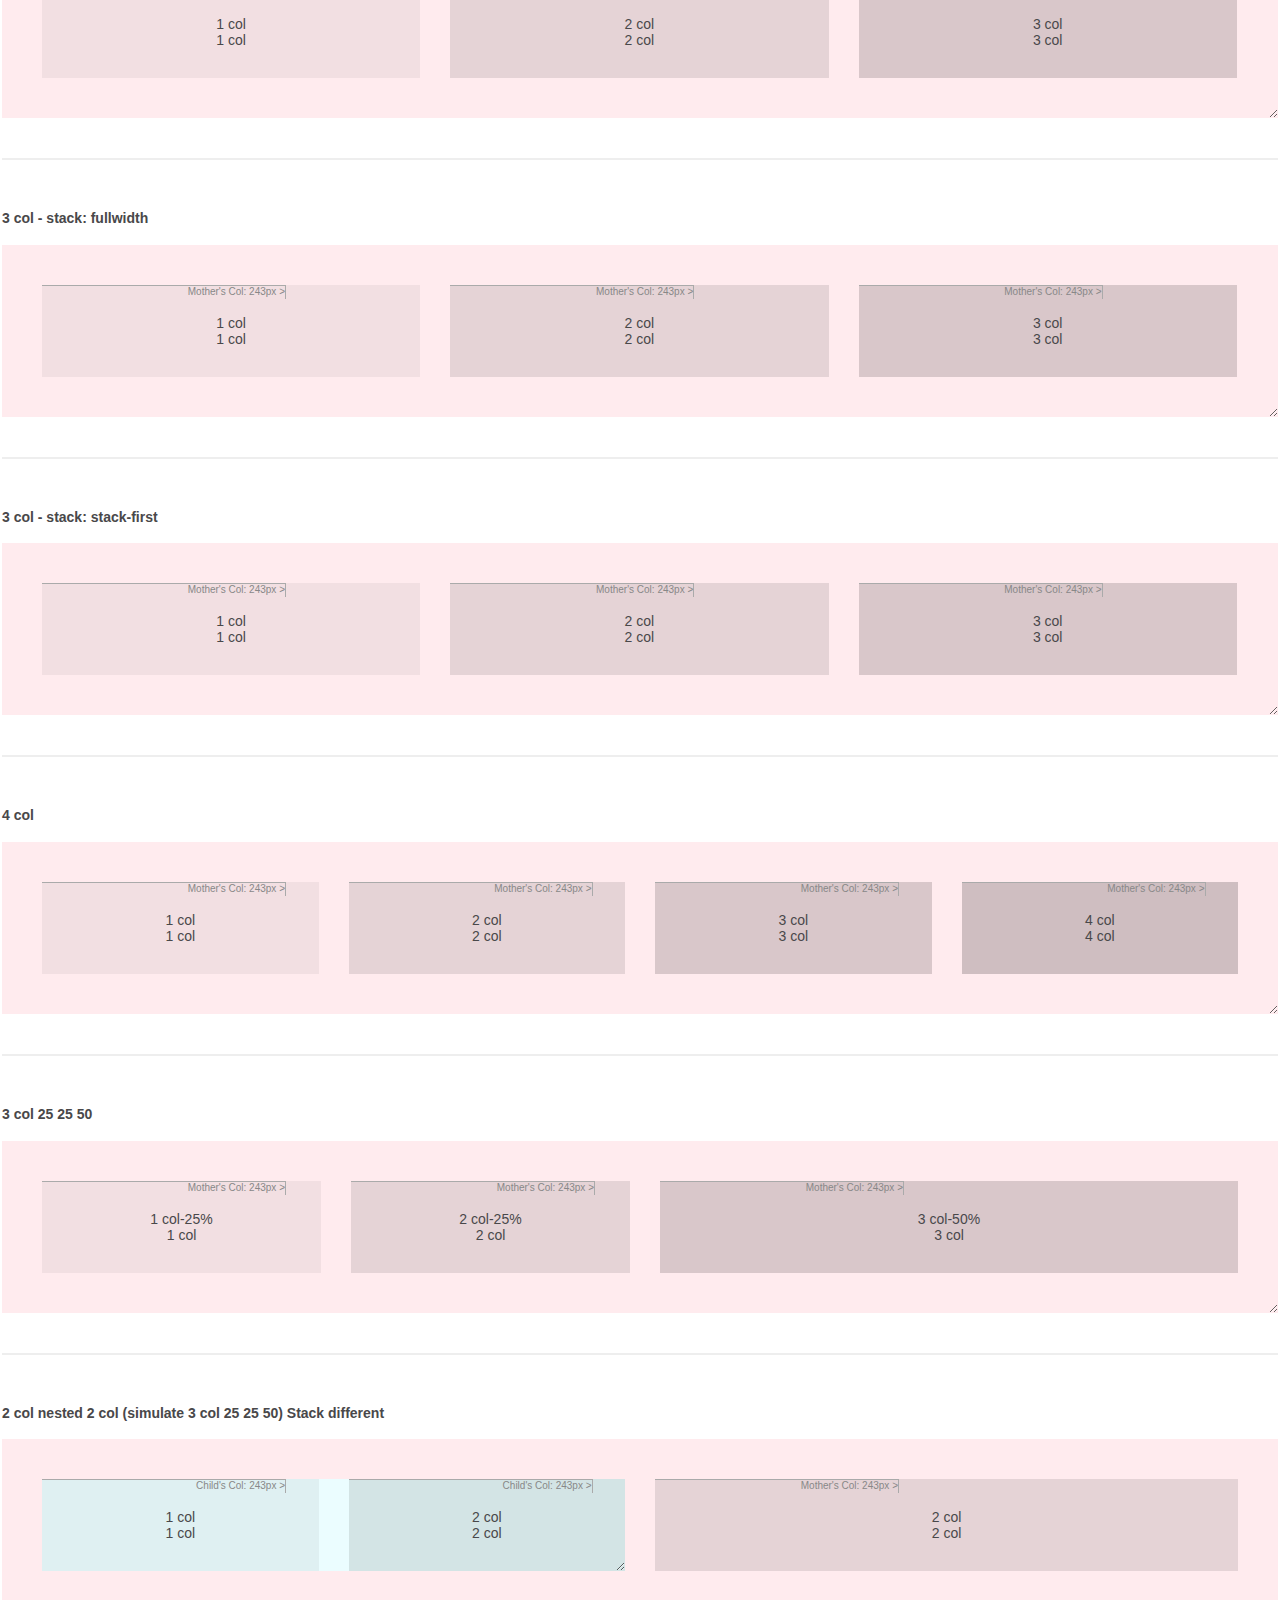
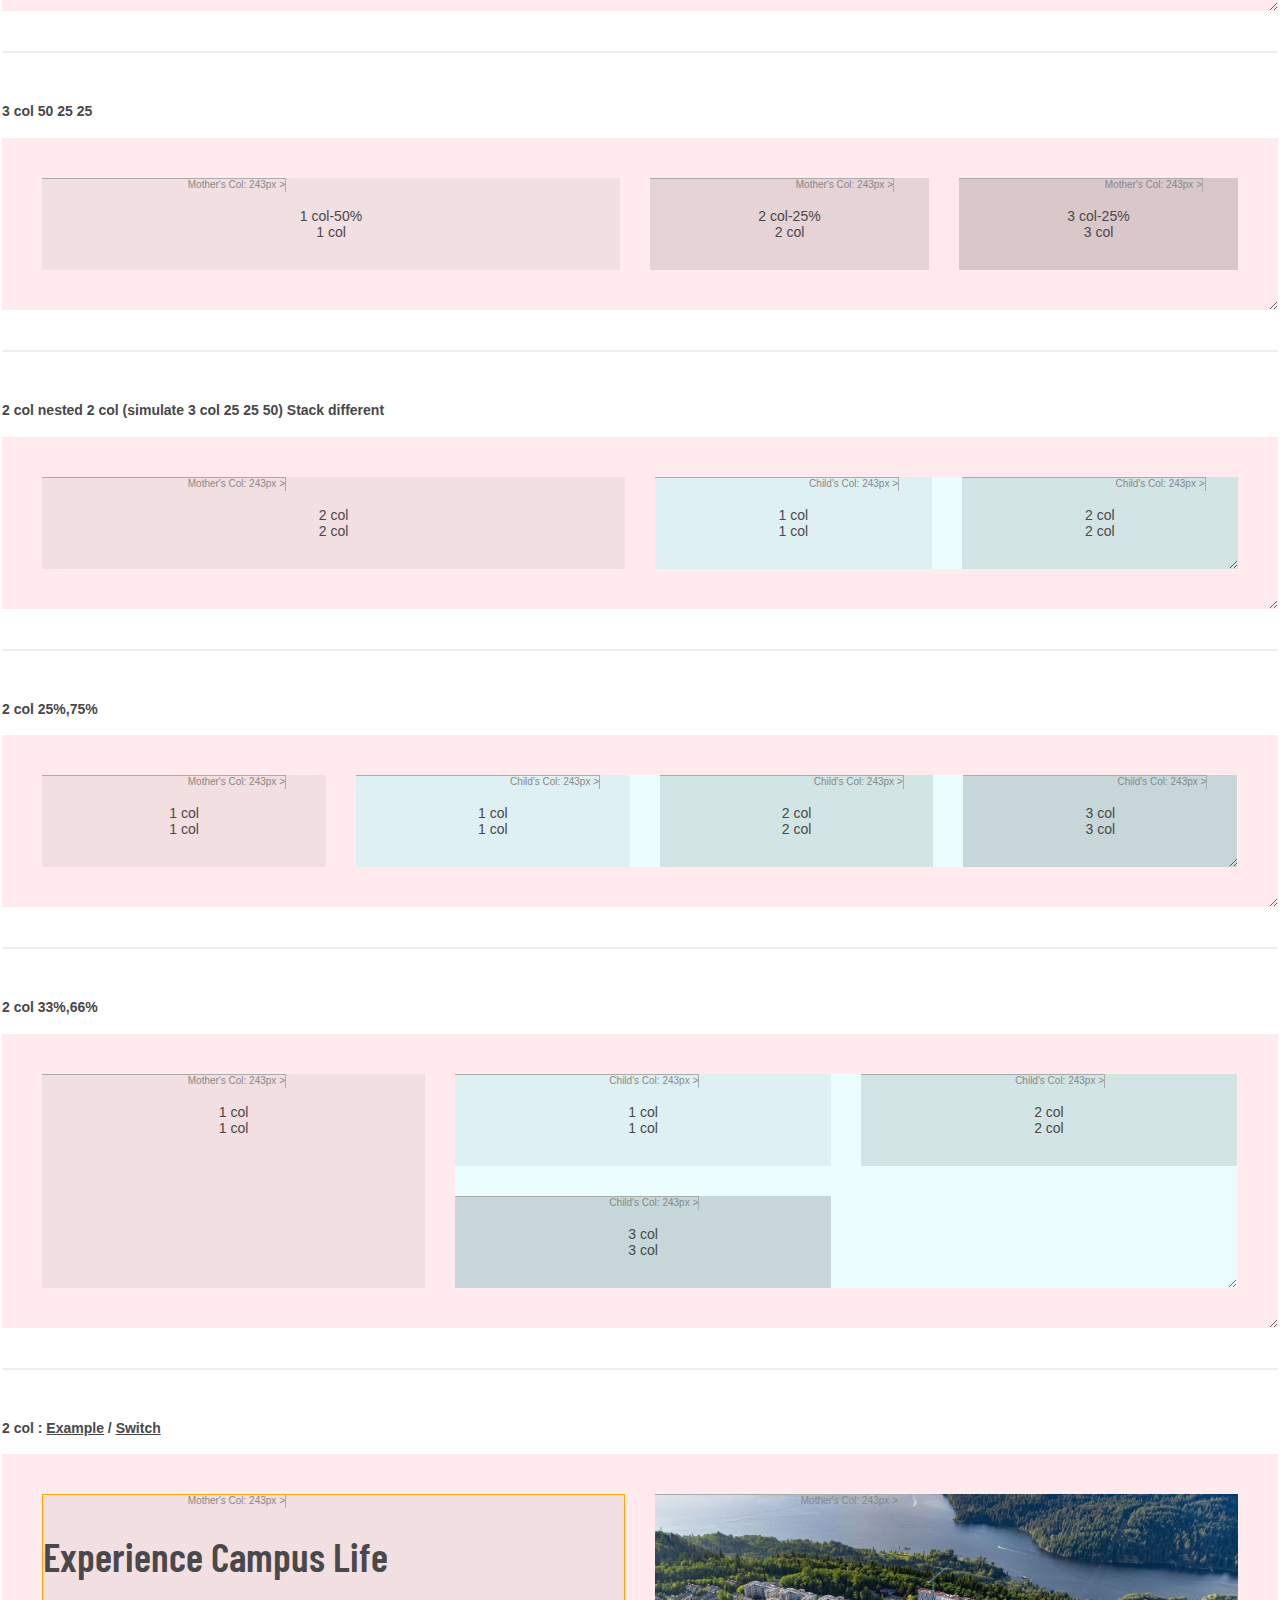
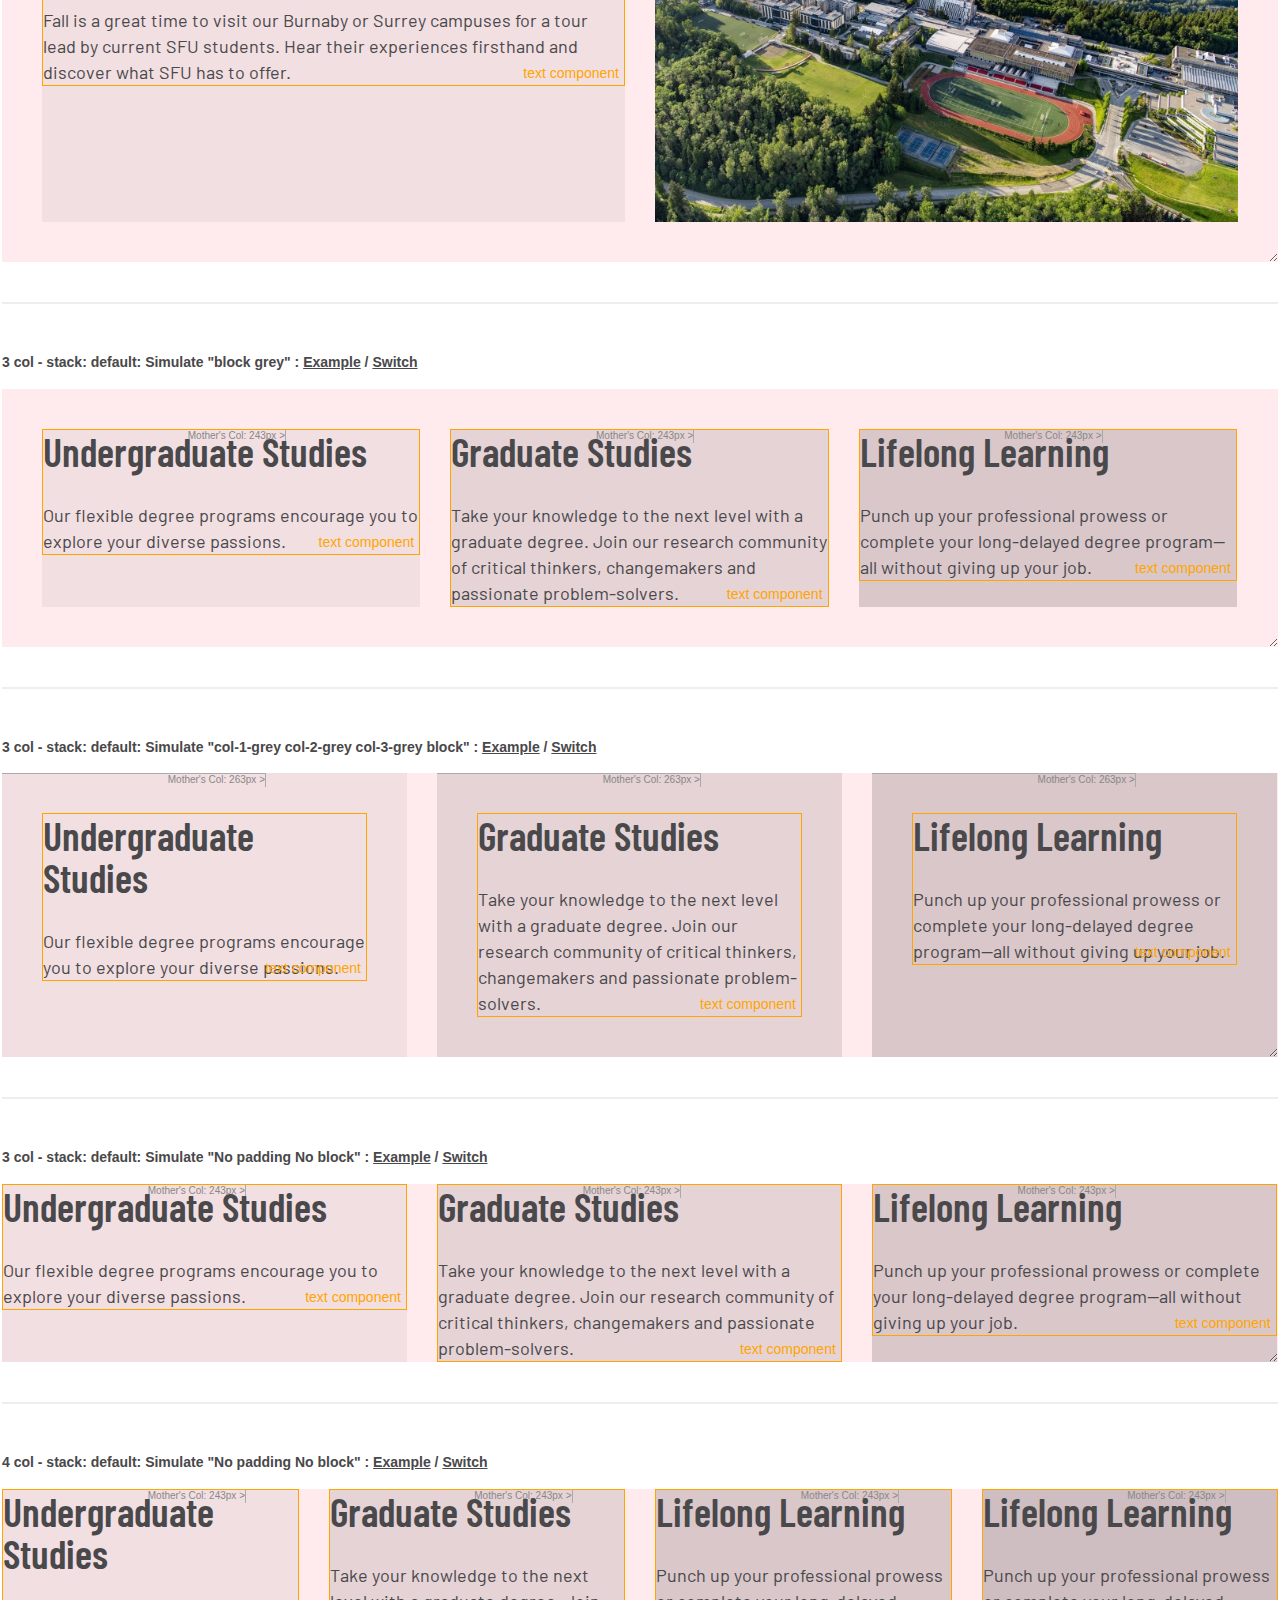
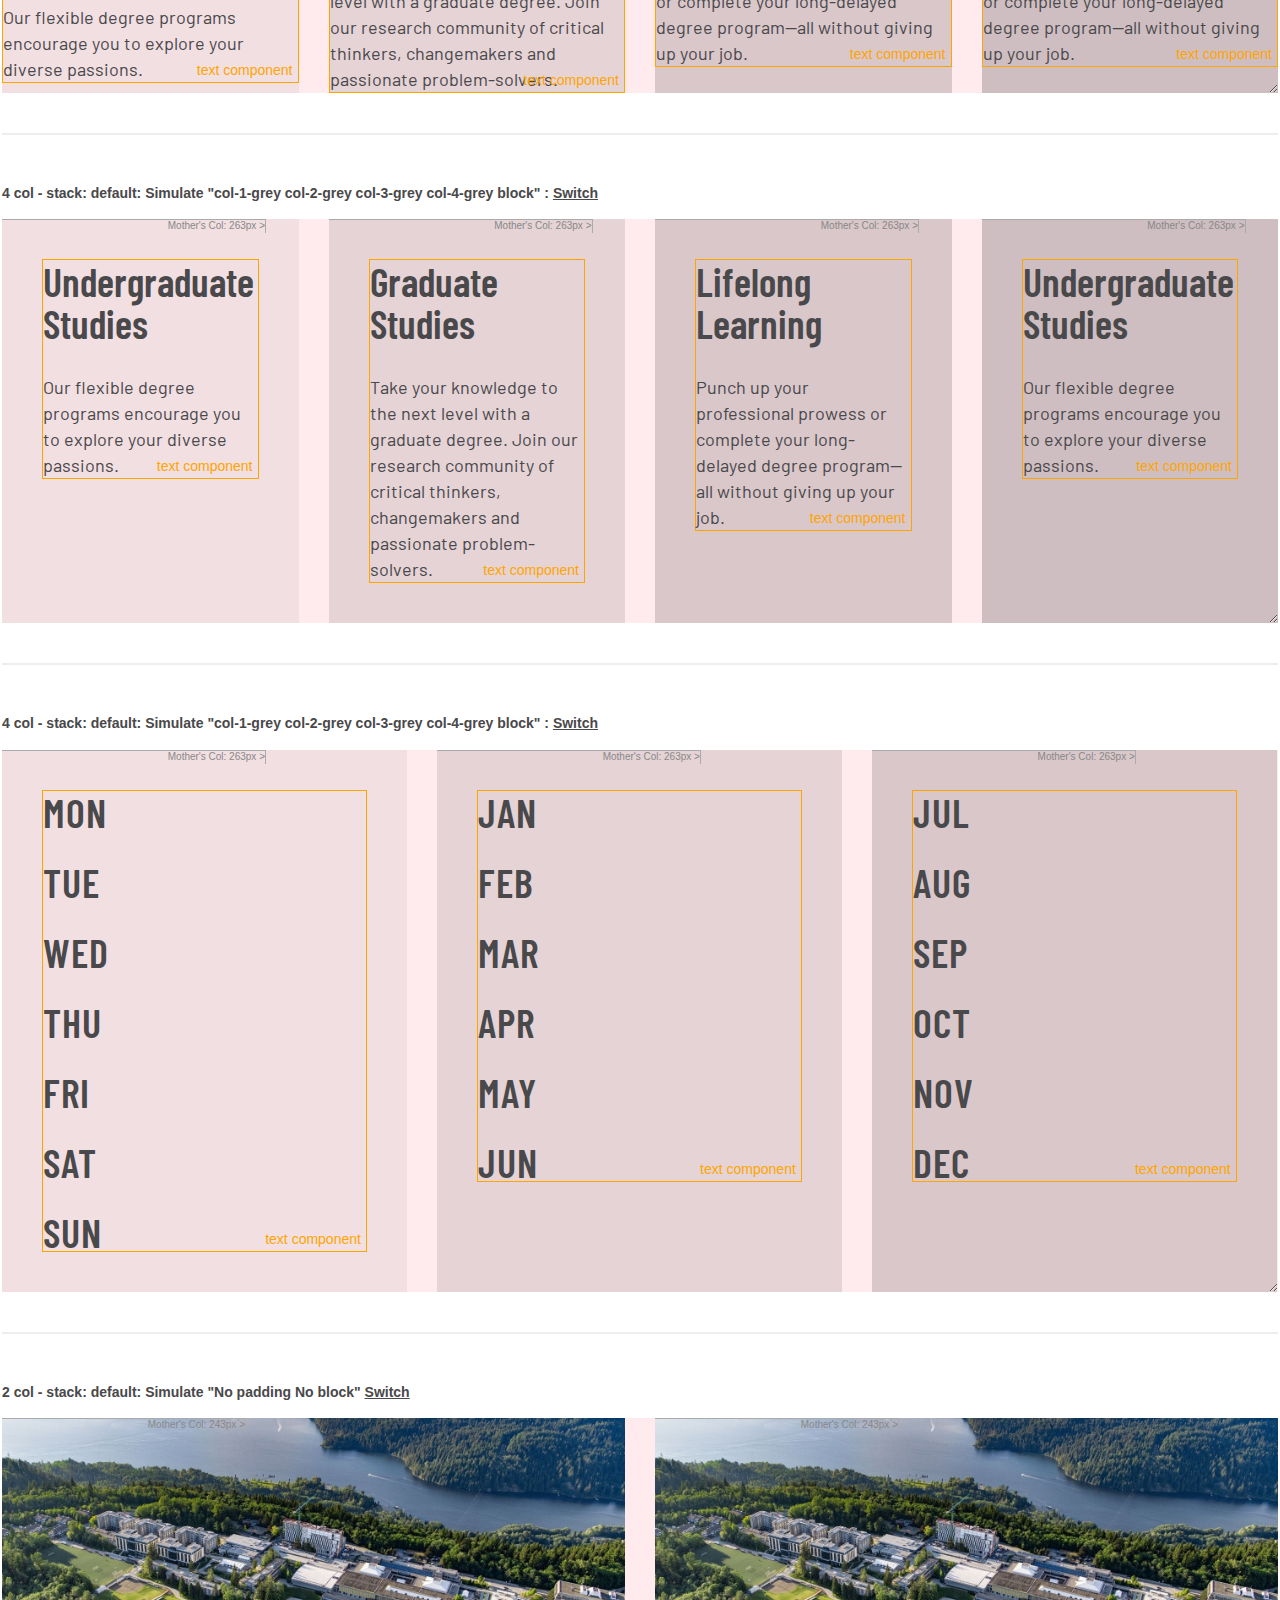
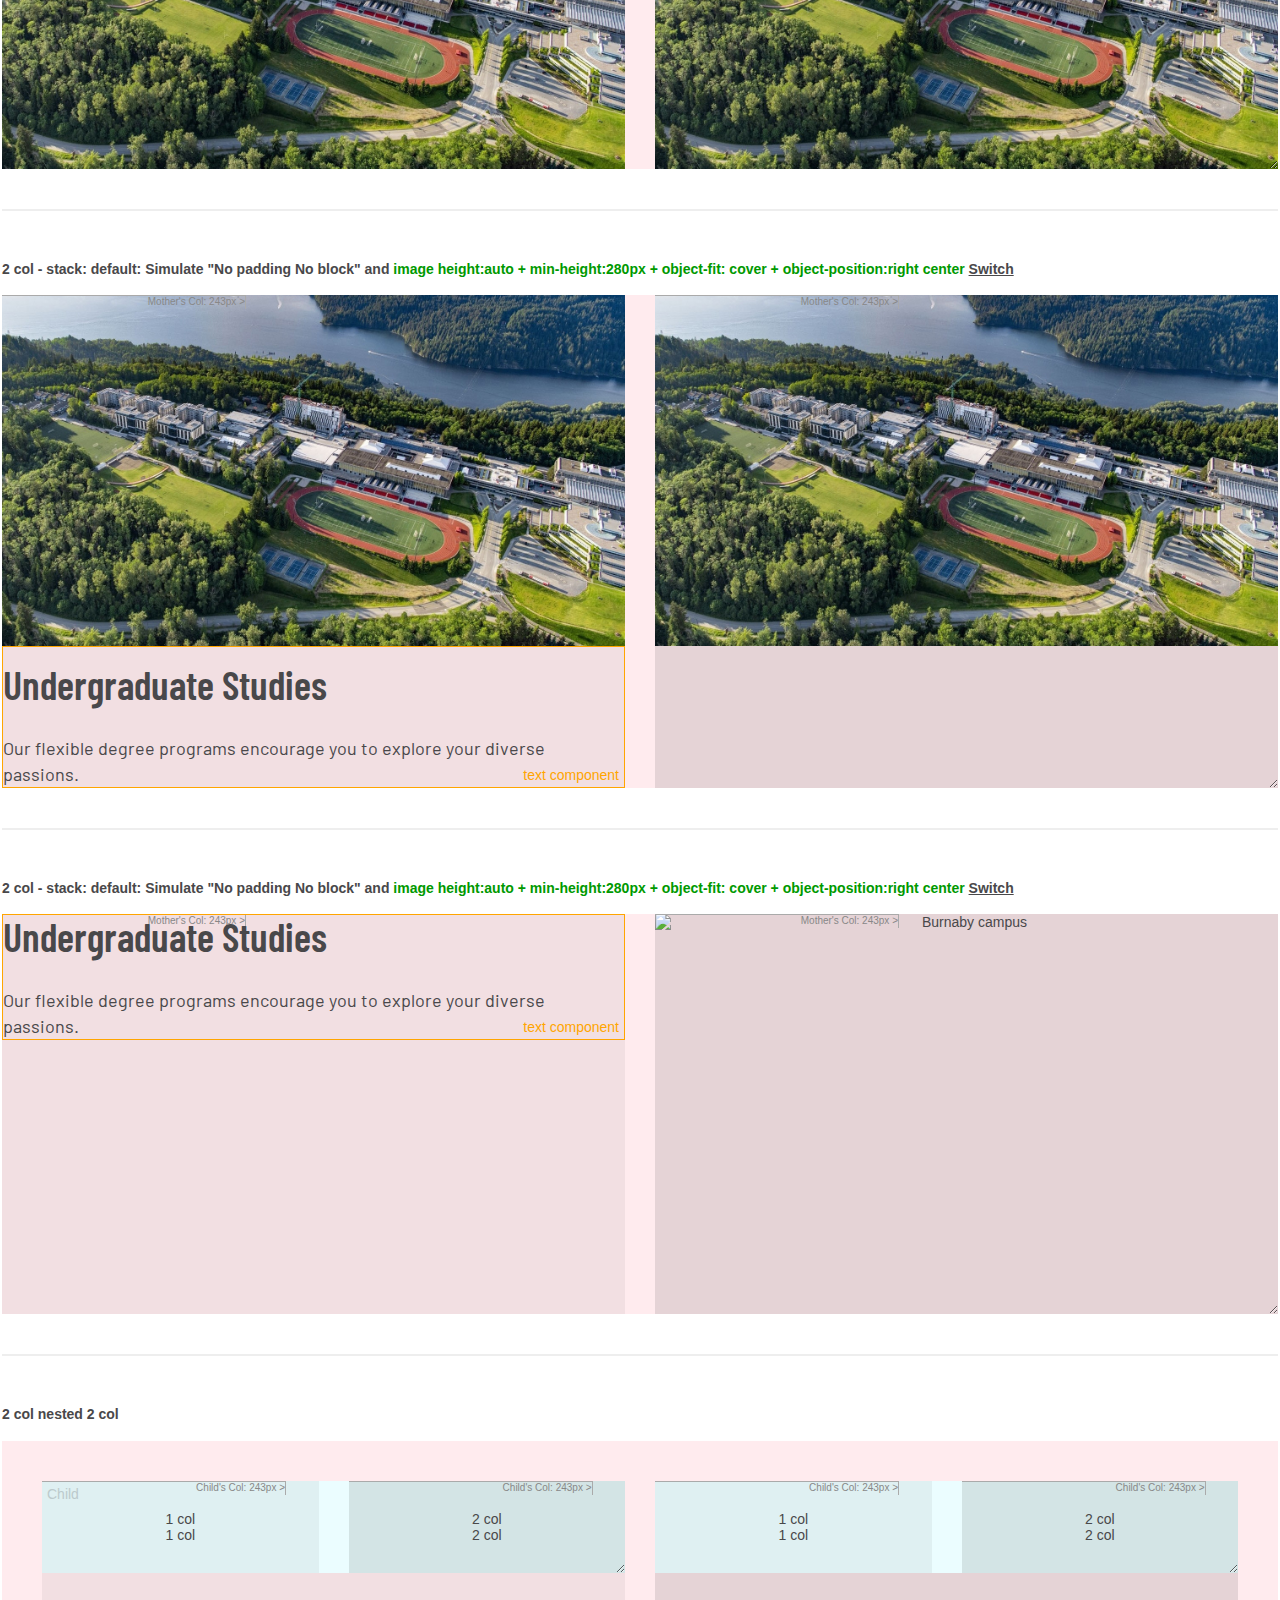
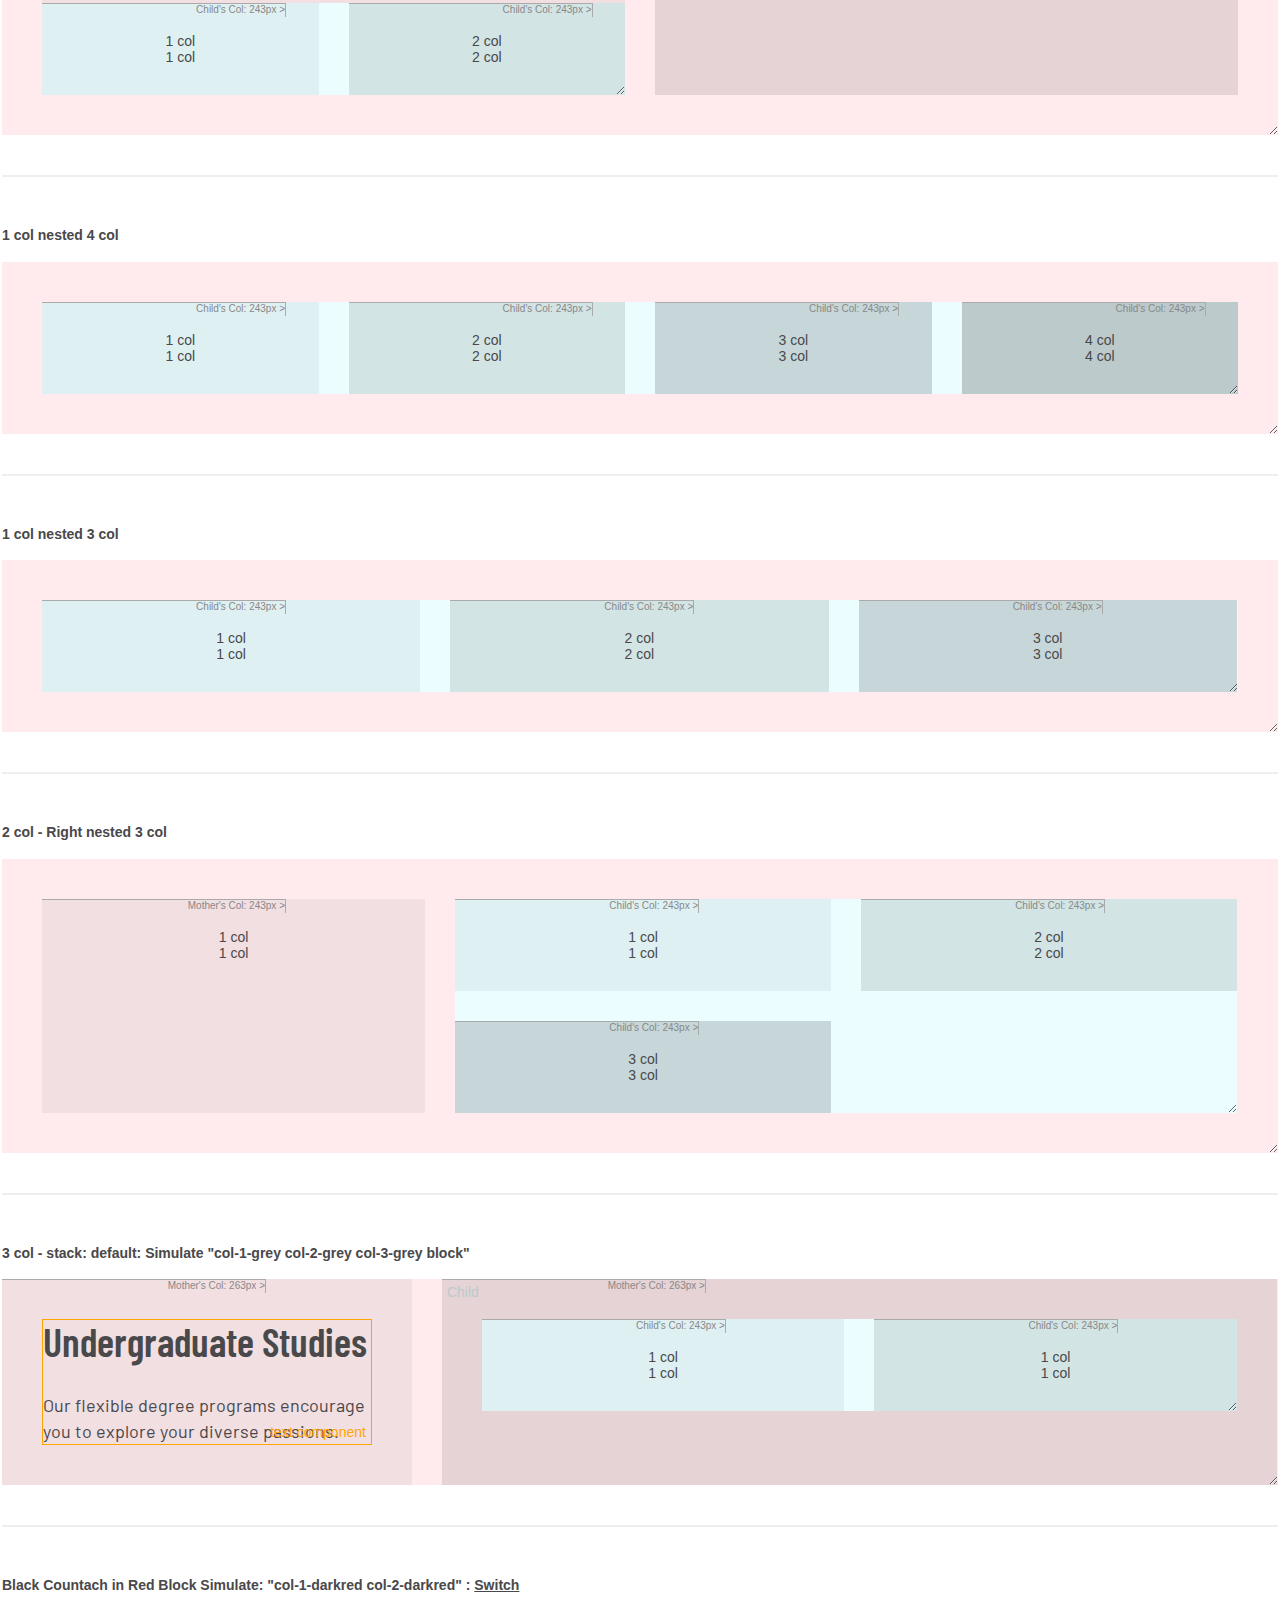
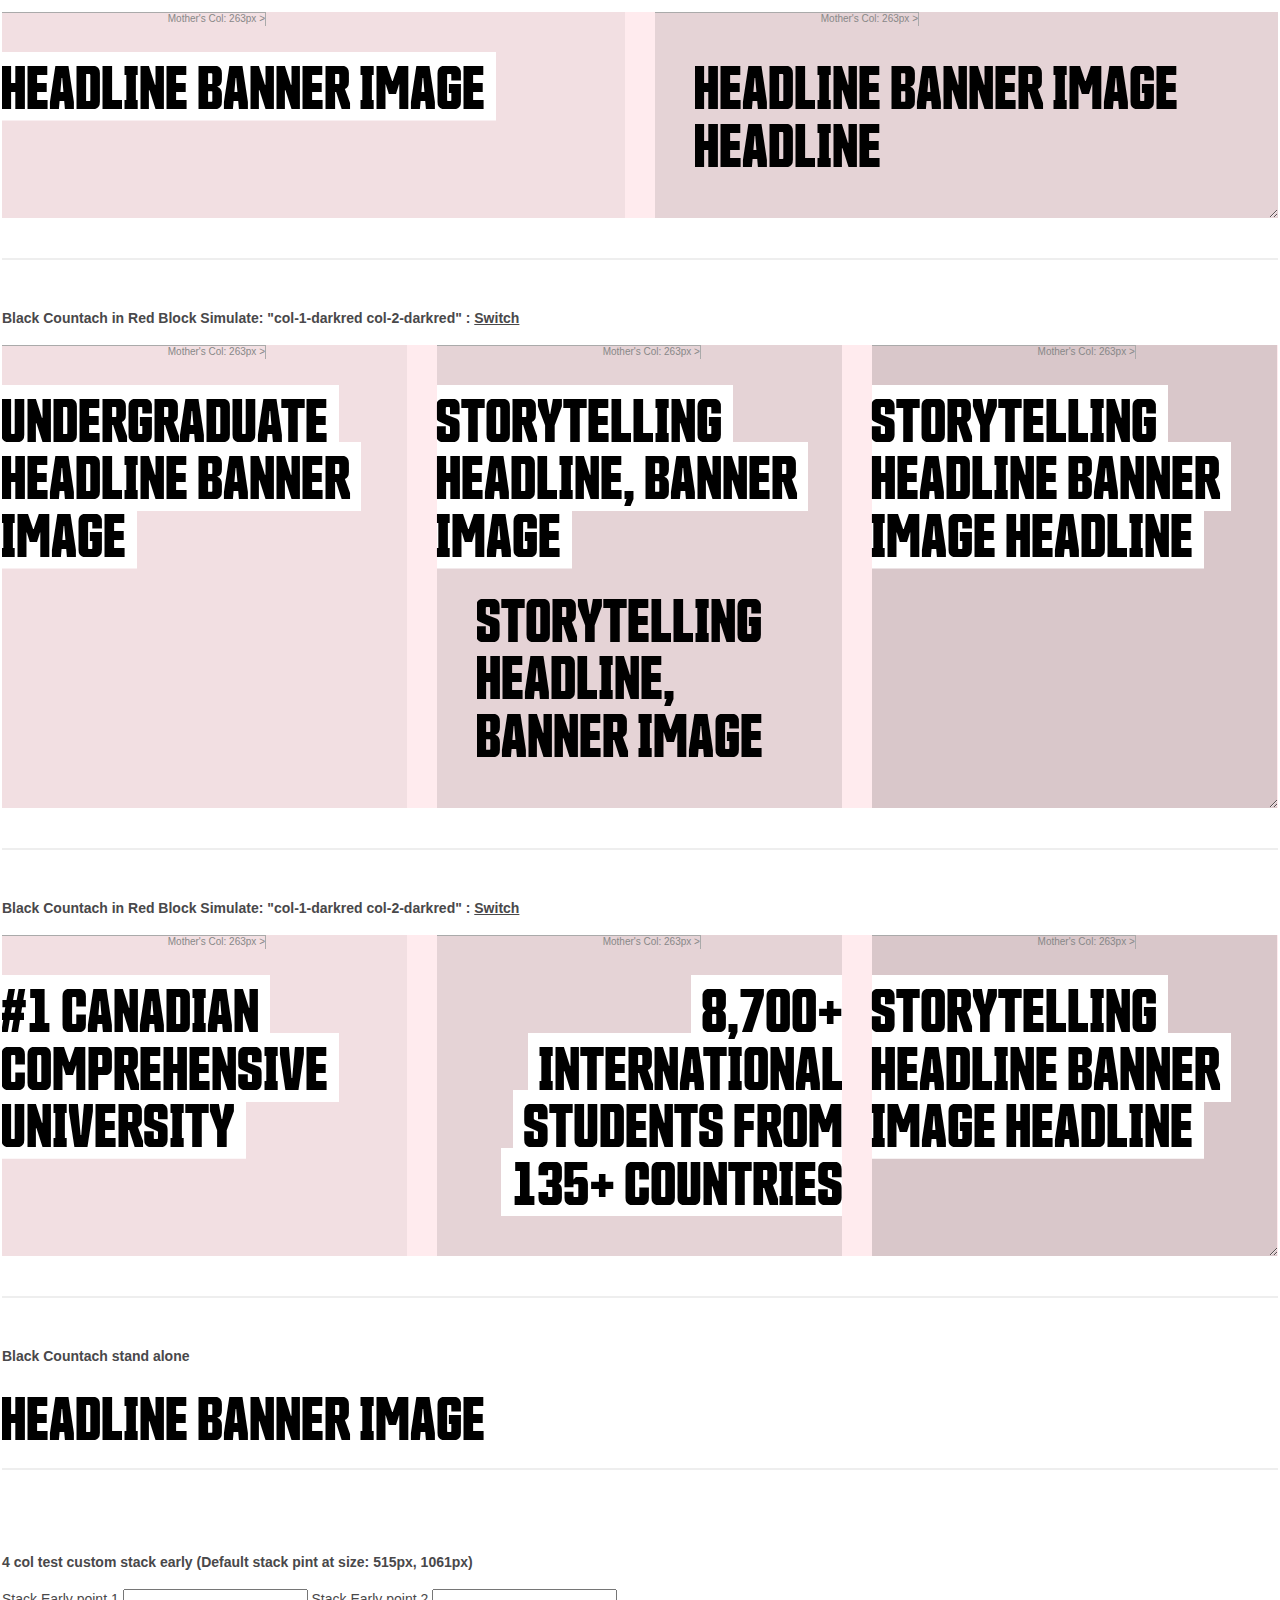
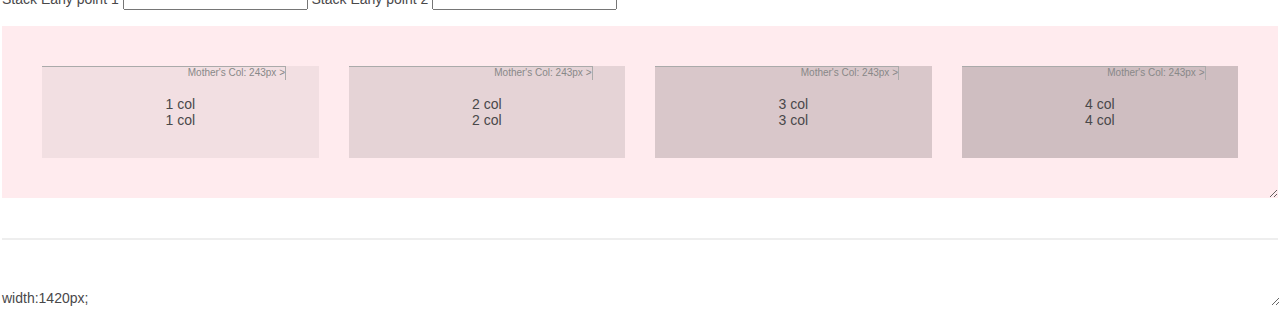
==== commit c35d76b5: "Introduce early stackpoint CSS" ====
--- a/index.html
+++ b/index.html
@@ -659,9 +659,21 @@
         
         <h4>Black Countach stand alone</h4>
         <div class="img_text">
-            <h2><span>HEADLINE BANNER IMAGE</span></h2>                    
+            <h2><span>HEADLINE BANNER IMAGE</span></h2> 
         </div>
         <br>
+        <hr>
+        <br>
+        
+        <h4>4 col test custom stack early (Default stack pint at size: 515px, 1061px) </h4>
+        Stack Early point 1 <input type="number" id="stackpt1" name="stackpt1"> Stack Early point 2 <input type="number" id="stackpt2" name="stackpt2"> <br><br>
+        <div class="panel hints has-4-col show-width " >
+            <div class="col"><content>1 col<br>1 col</content></div>
+            <div class="col"><content>2 col<br>2 col</content></div>
+            <div class="col"><content>3 col<br>3 col</content></div>
+            <div class="col"><content>4 col<br>4 col</content></div>
+        </div>
+        
         <hr>
         
     </div>
--- a/styles.css
+++ b/styles.css
@@ -251,10 +251,14 @@
     .panel.grey .text-component.outline-top, .panel.grey .text-component.outline-bottom {border-color: #e6e7e8;}
     
     
+    /* Stack early */
+    .show-width::after { content: attr(style); position: absolute; margin-top: -60px; right: 0; }
     
     /* Stacking */
     @container panel (max-width: 1061px) { /* 243 + 30 + 243 + 30 + 243 + 30 + 243 = 1062 = (1142px - 40px - 40px)*/        
-        .has-4-col .col { width:calc(50% - (var(--gap_h) / 2) ); } .has-4-col .col:nth-child(2) {margin-right: 0; } .has-4-col .col:nth-child(1n+3) {margin-top: var(--gap_v); }
+        :not(.stack-pt1).has-4-col .col { width:calc(50% - (var(--gap_h) / 2) ); } 
+        :not(.stack-pt1).has-4-col .col:nth-child(2) {margin-right: 0; } 
+        :not(.stack-pt1).has-4-col .col:nth-child(1n+3) {margin-top: var(--gap_v); }
         
         .w1-1-2.has-3-col > .col { width:calc(50% - (var(--gap_h) / 2) ); } .w1-1-2.has-3-col > .col:nth-child(3) { width:100%; margin-top: var(--gap_v); } 
         .w1-1-2.has-3-col > .col:nth-child(1n+2) { margin-right: 0;}
@@ -294,7 +298,7 @@
     @container panel (max-width: 515px) { /*   243 + 30 + 243 = 516 = (556px - 20px - 20px ) */
         .has-2-col .col { width: 100%; margin-right:0;}   .has-2-col .col + .col { margin-top: var(--gap_v);}
         .has-3-col .col { width: 100%; margin-right:0;}   .has-3-col .col + .col { margin-top: var(--gap_v);}
-        .has-4-col .col { width: 100%; margin-right:0;}   .has-4-col .col + .col { margin-top: var(--gap_v);}
+        :not(.stack-pt2).has-4-col .col { width: 100%; margin-right:0;}   :not(.stack-pt2).has-4-col .col + .col { margin-top: var(--gap_v);}
         
         .w1-1-2.has-3-col > .col { width:100%; margin-right: 0; }
         .w2-1-1.has-3-col > .col { width:100%; margin-right: 0; }
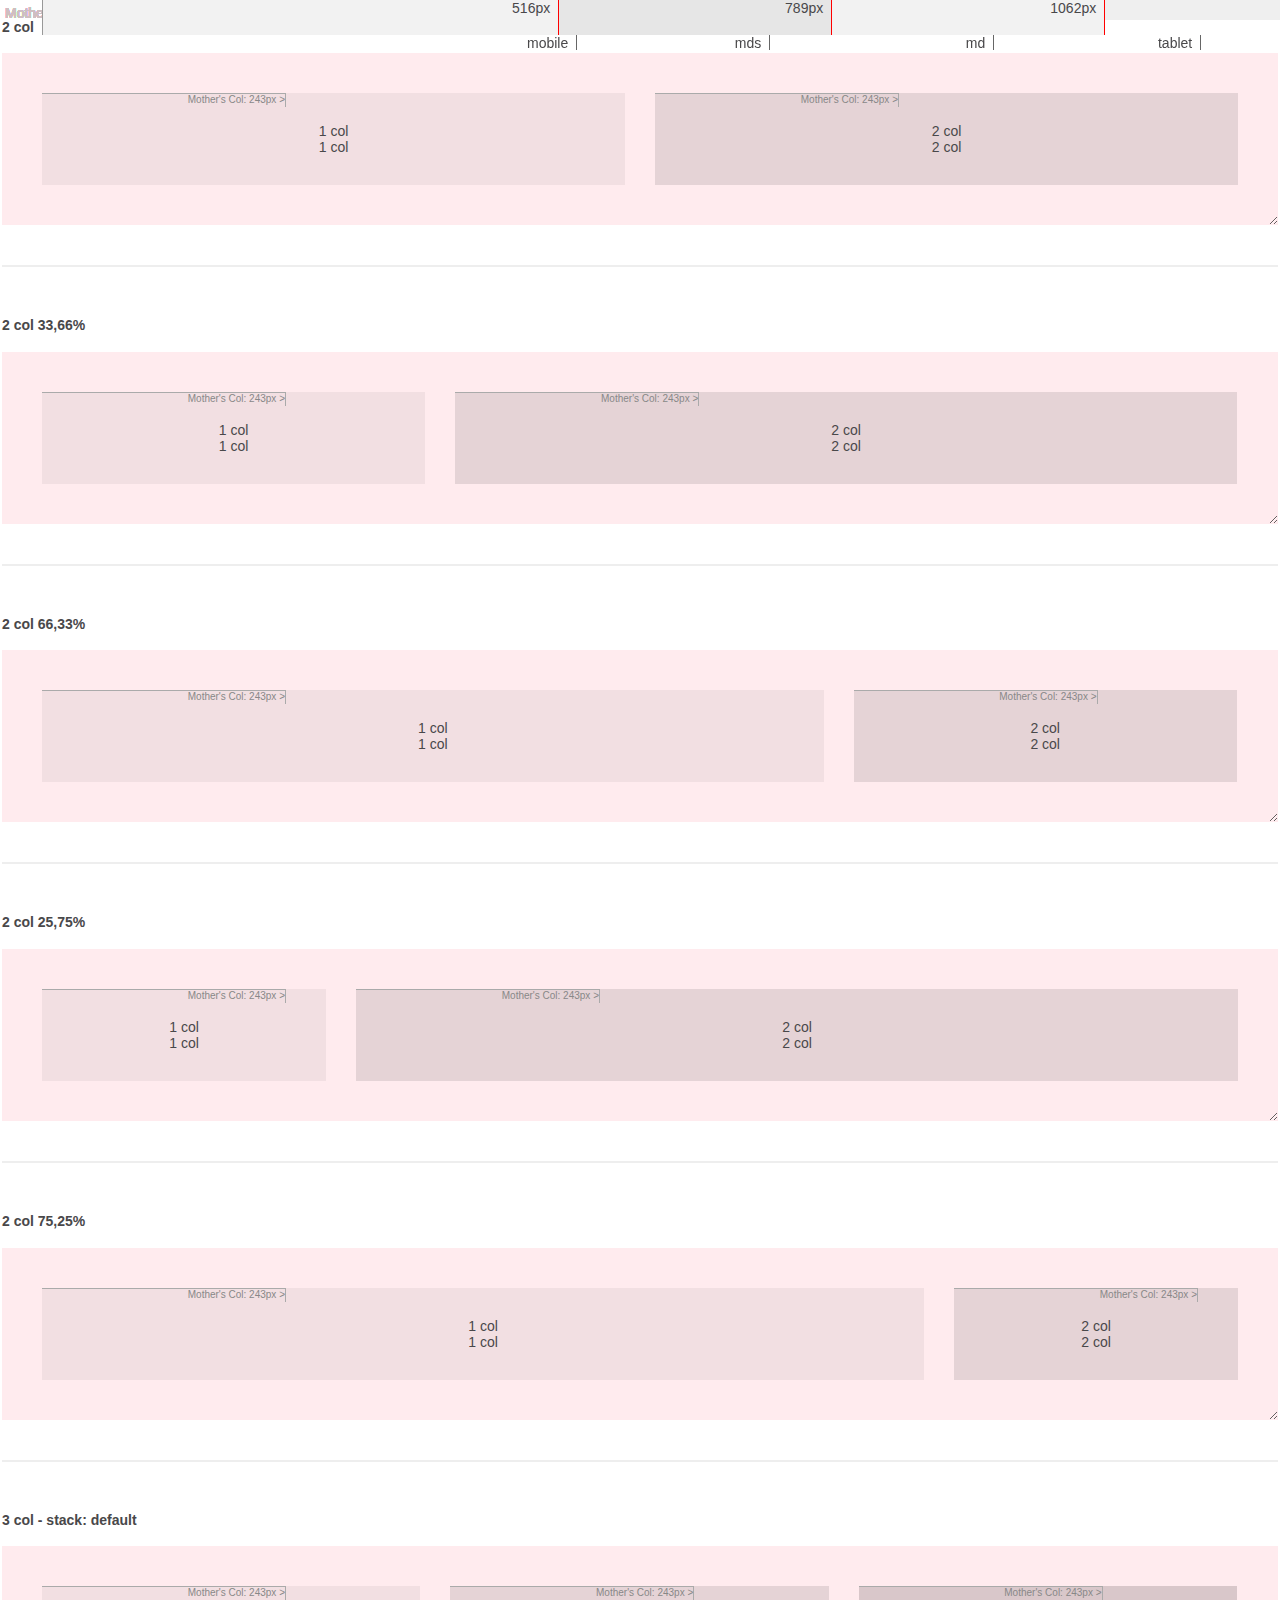
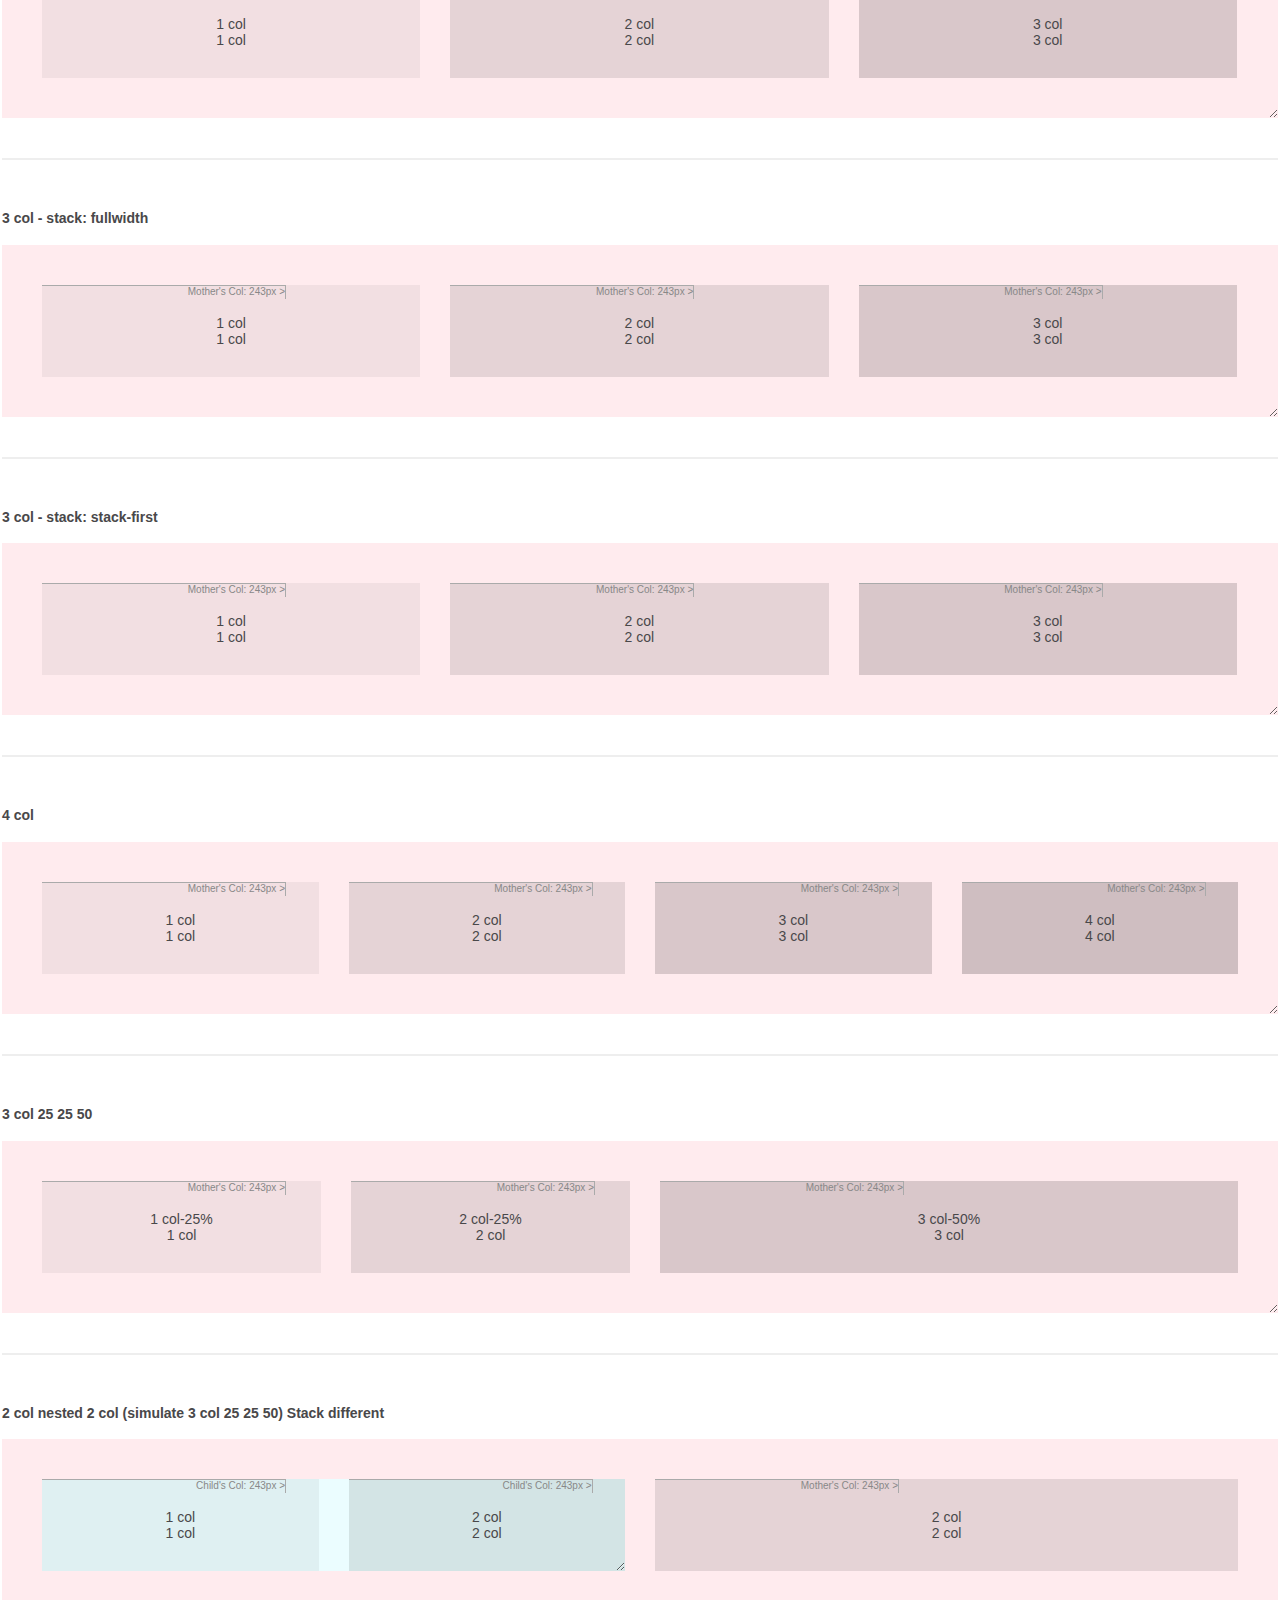
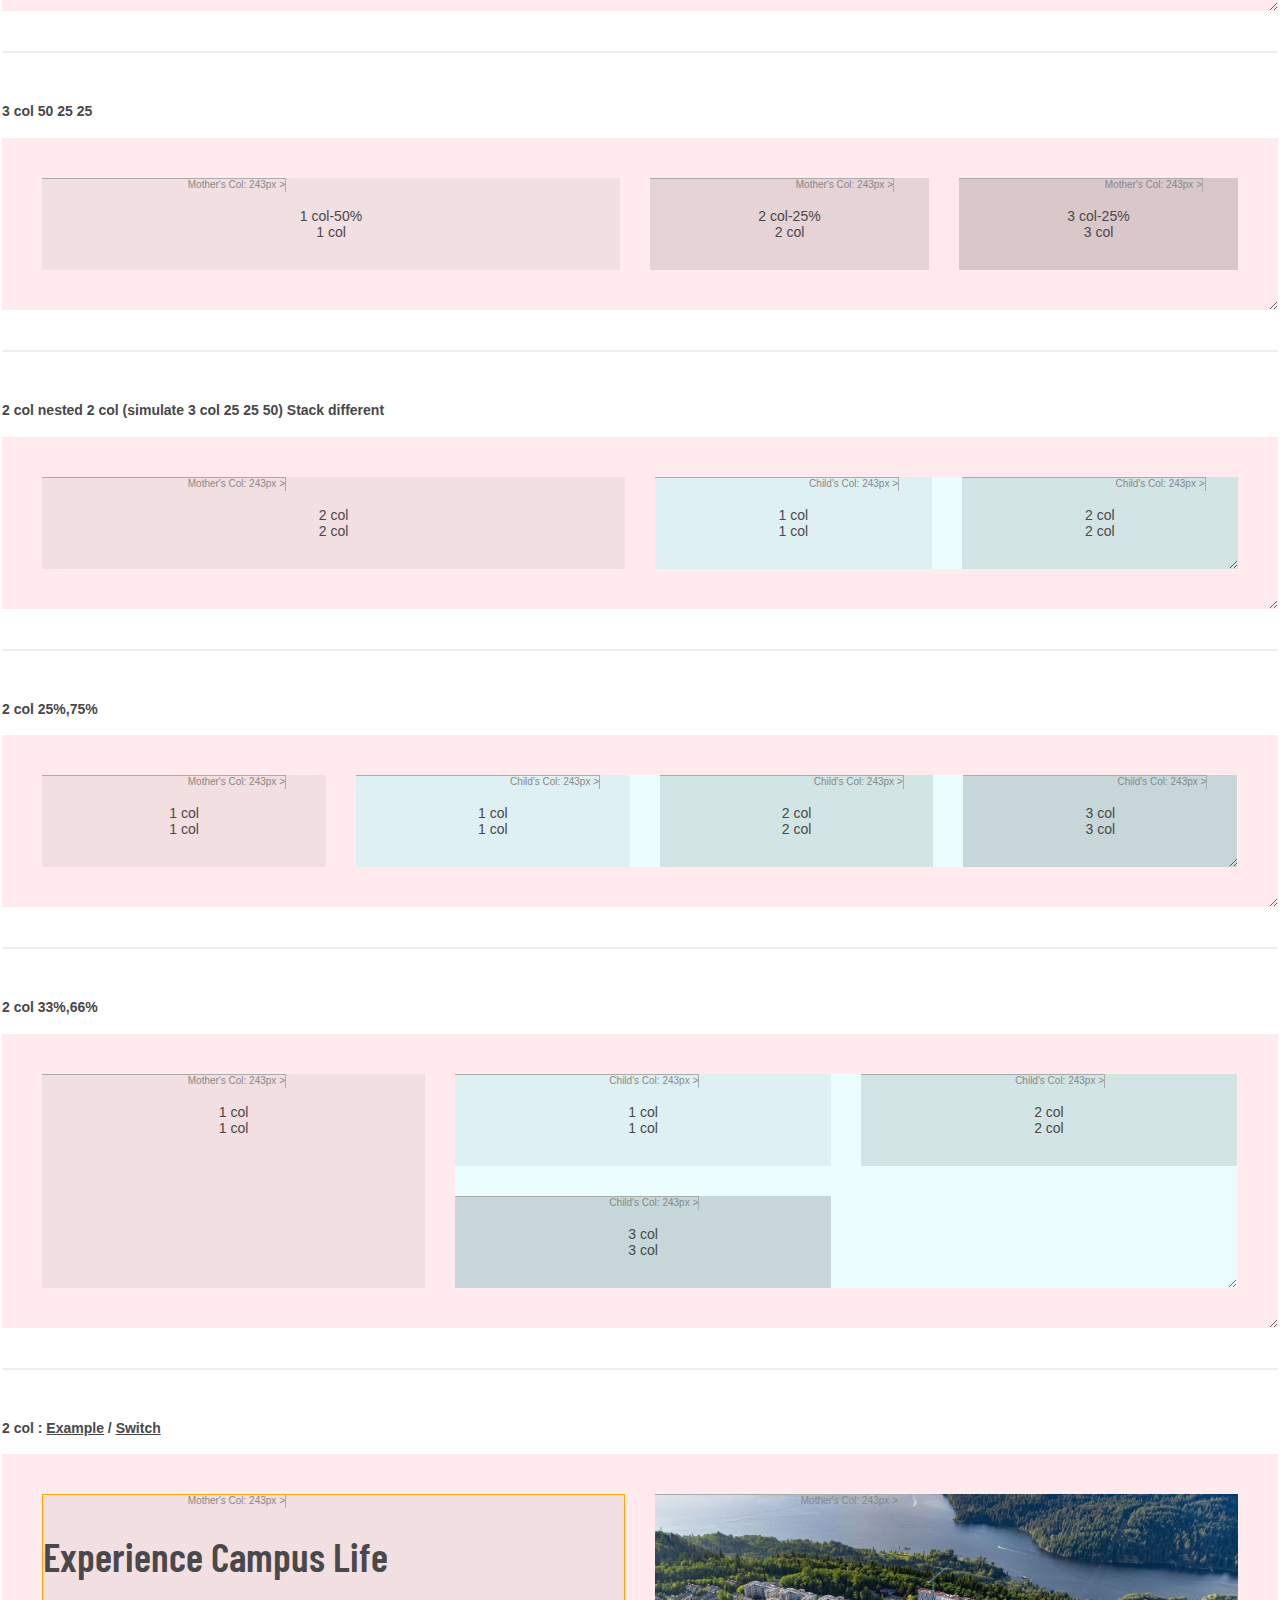
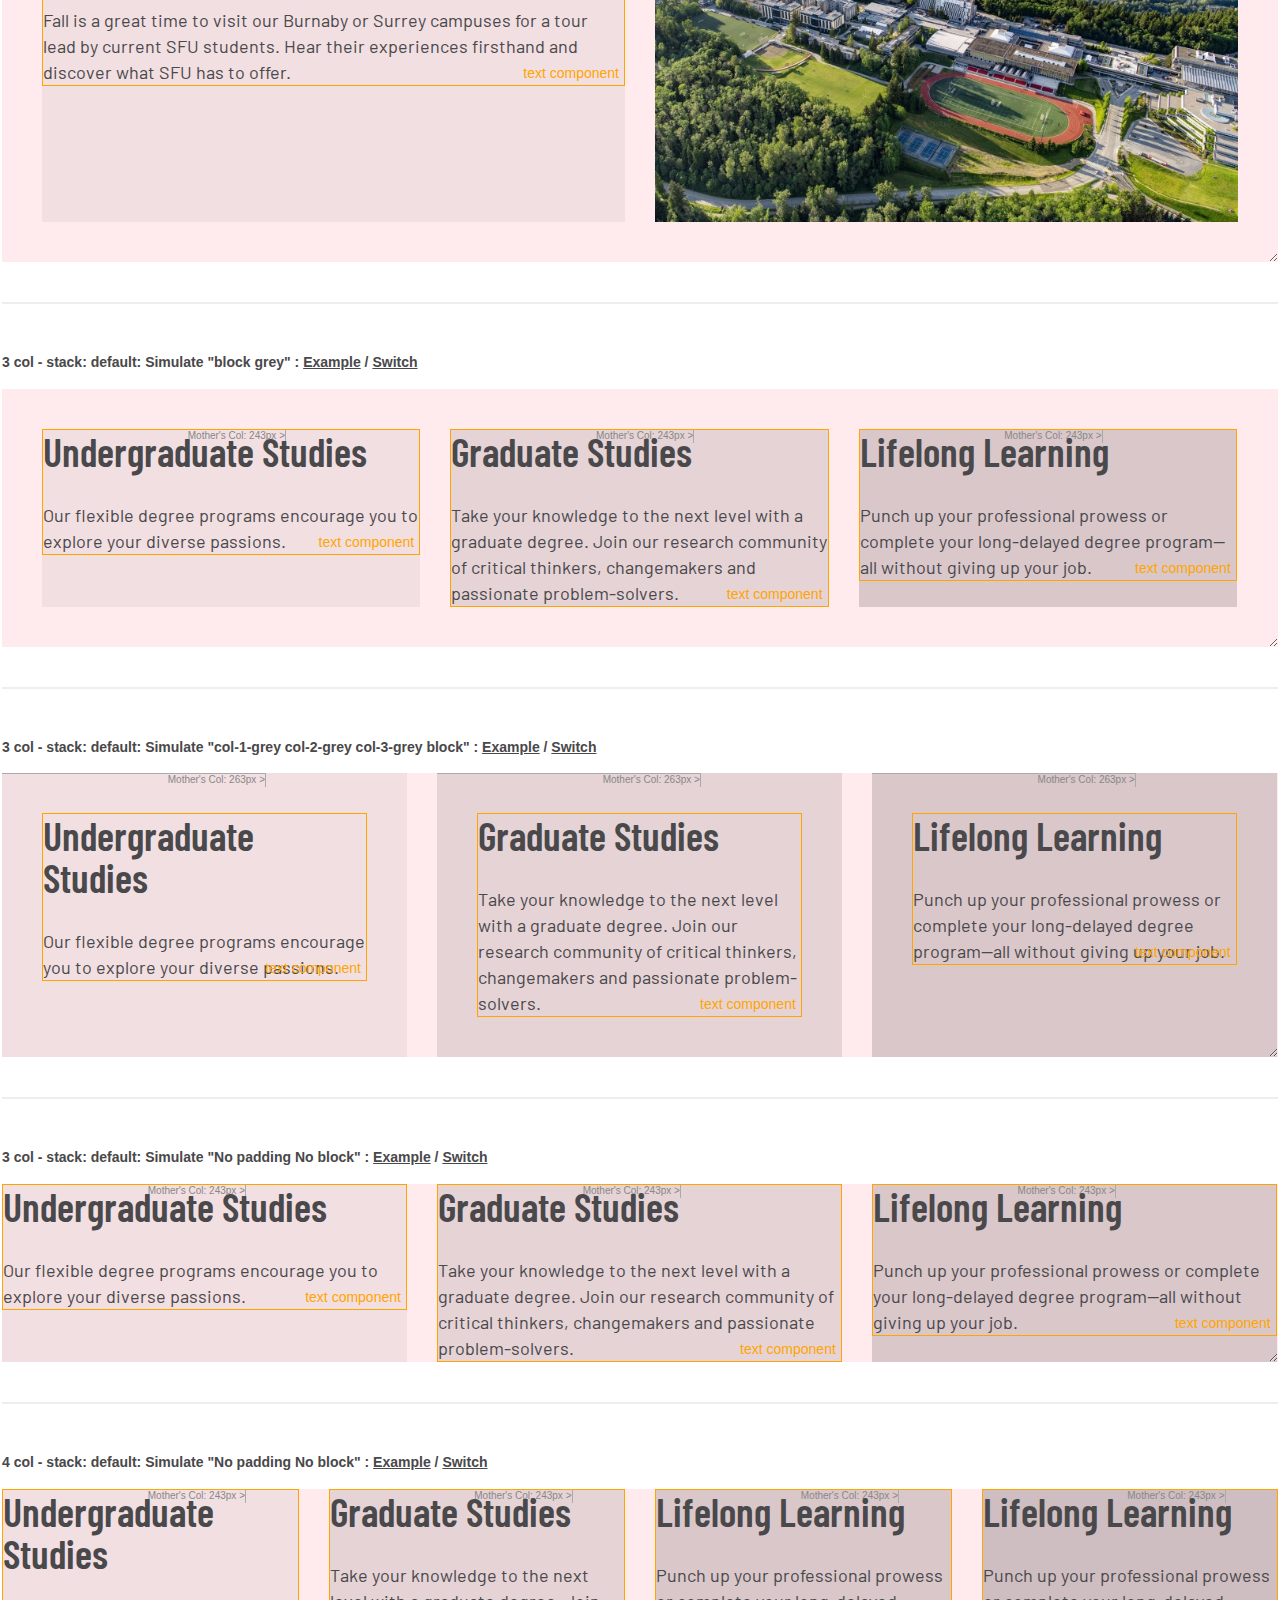
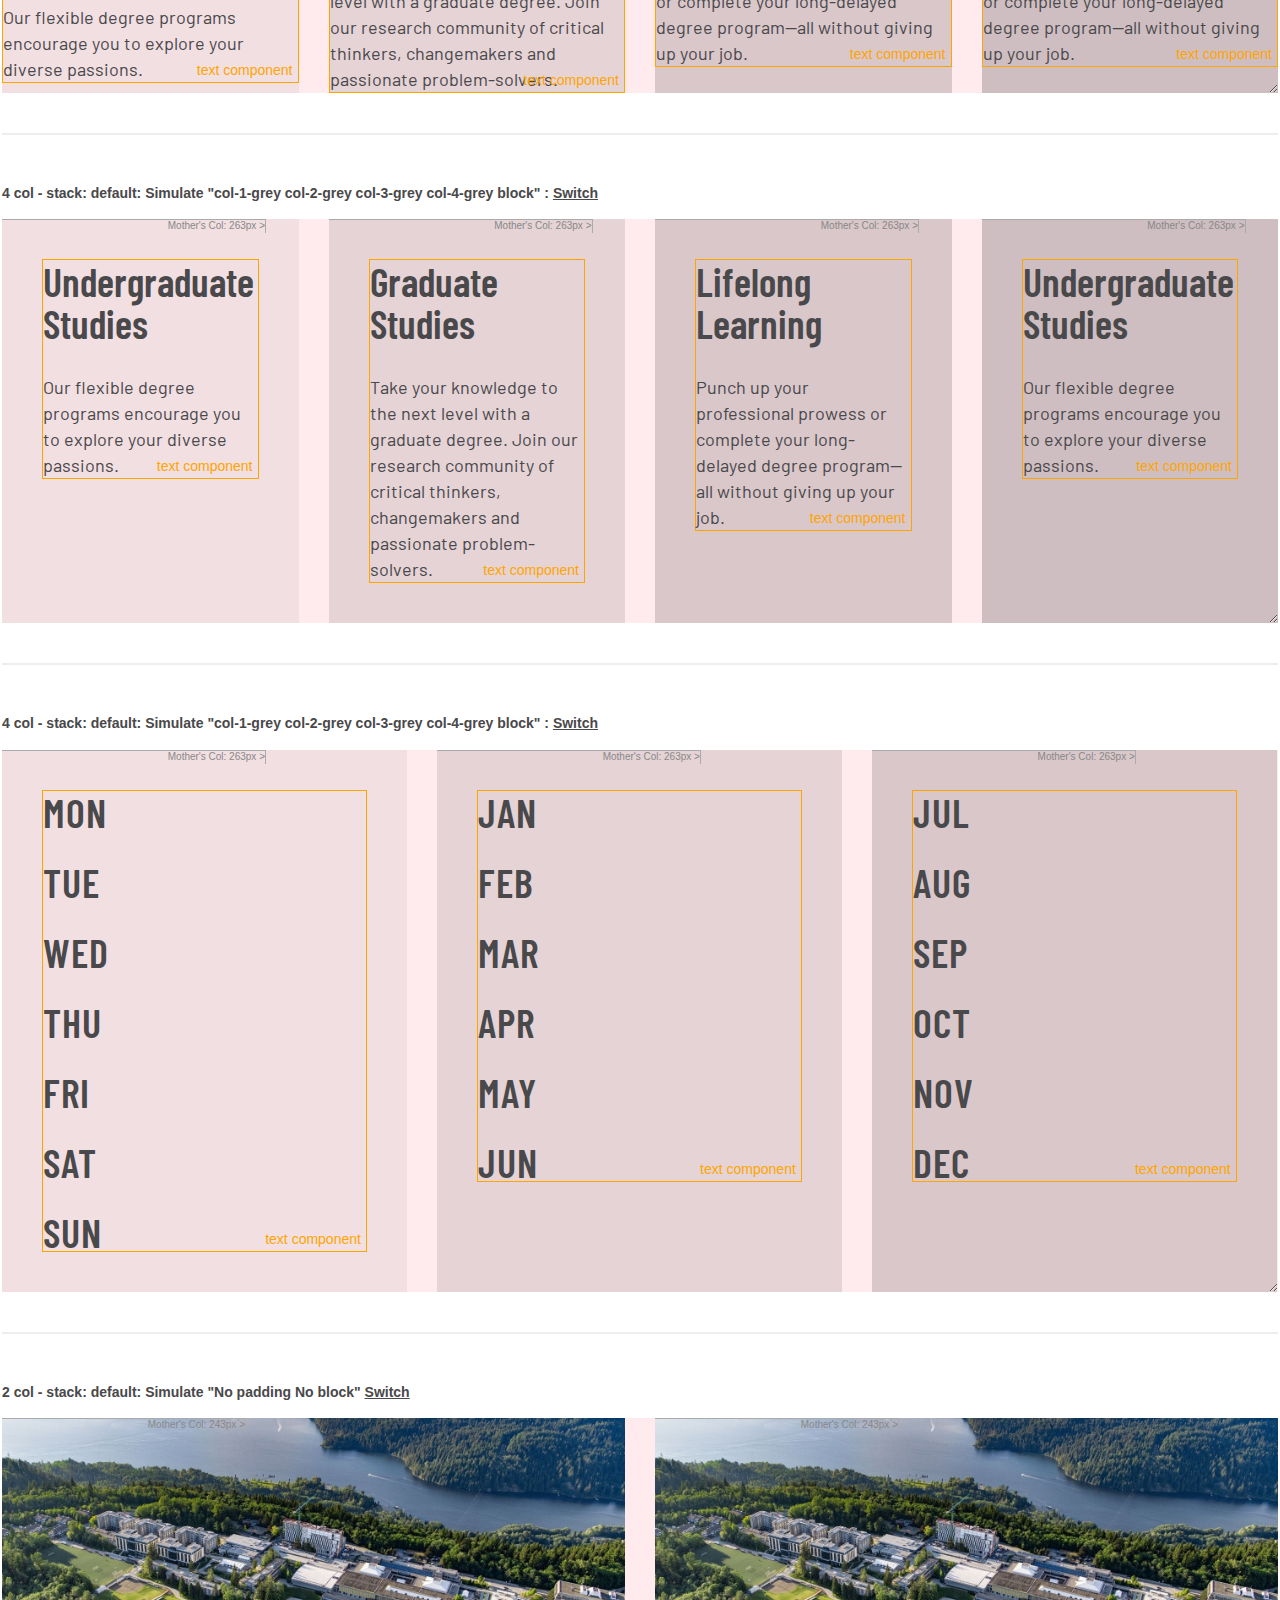
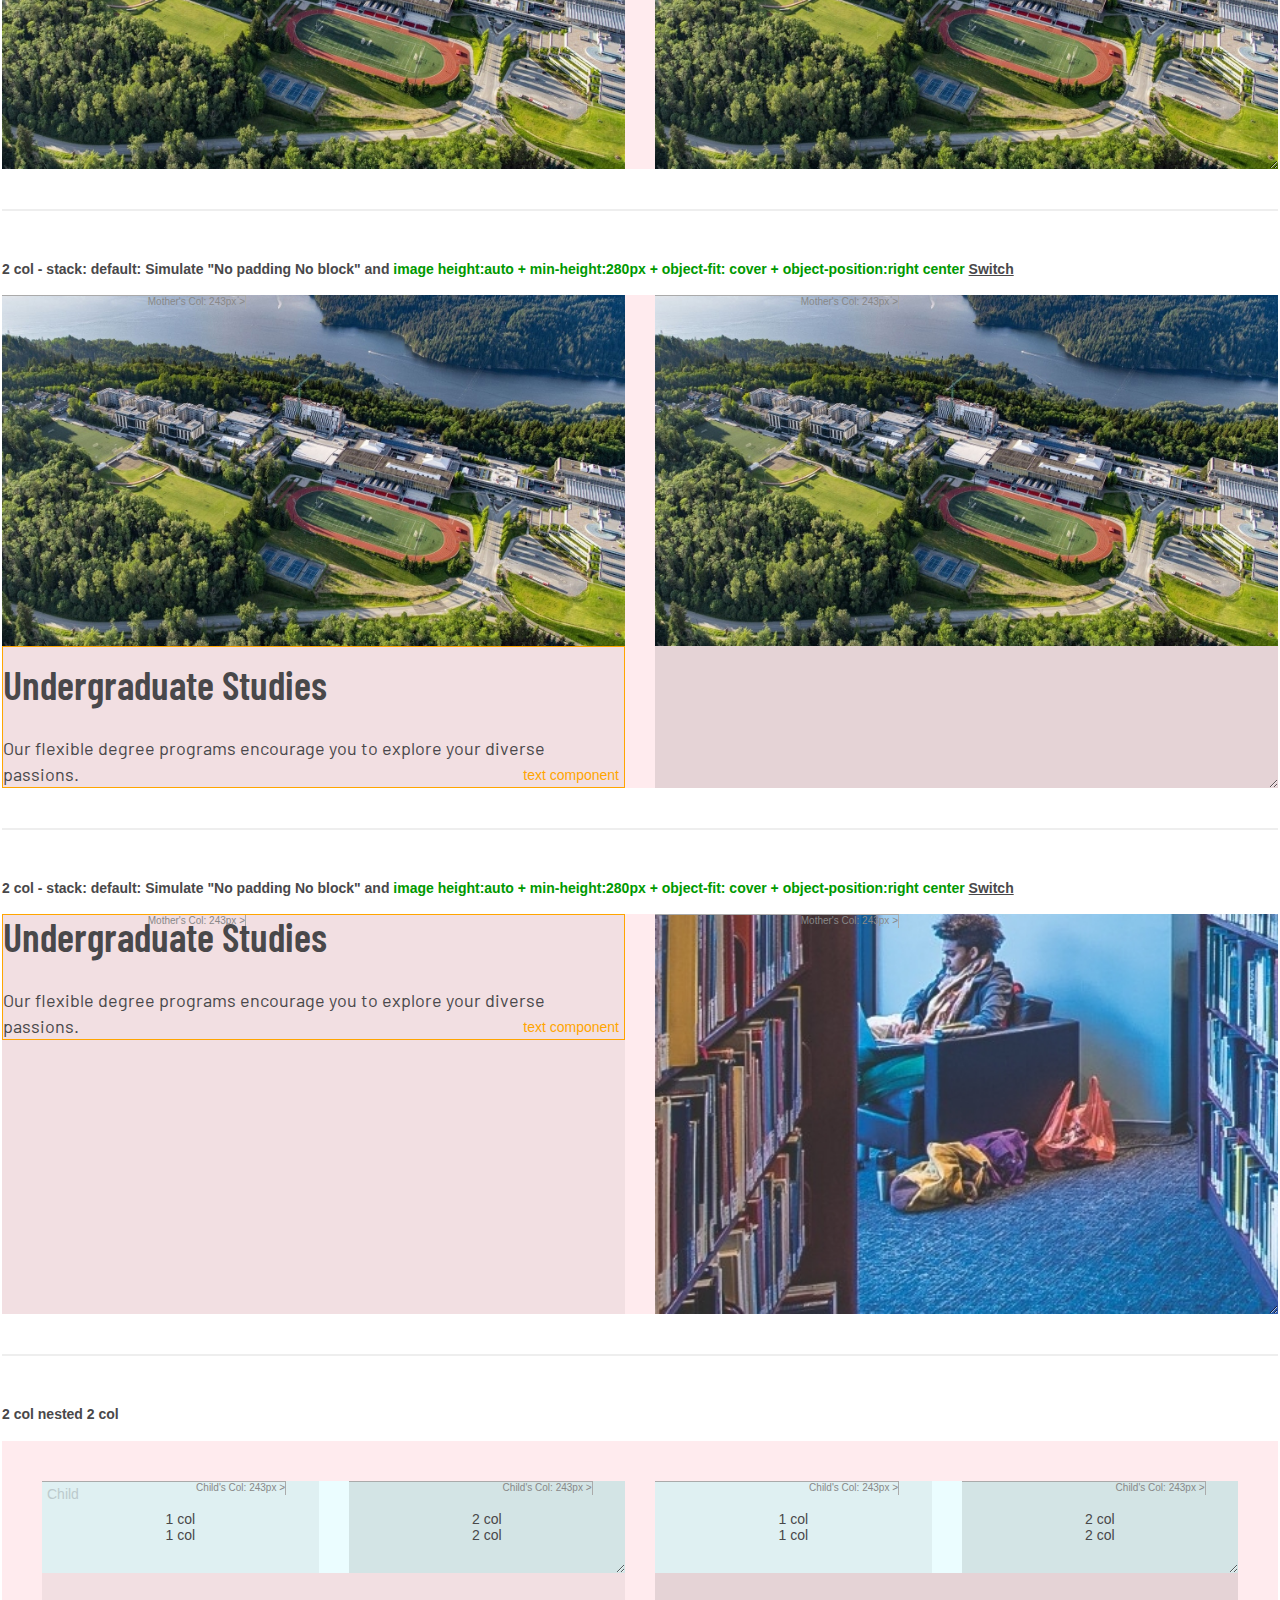
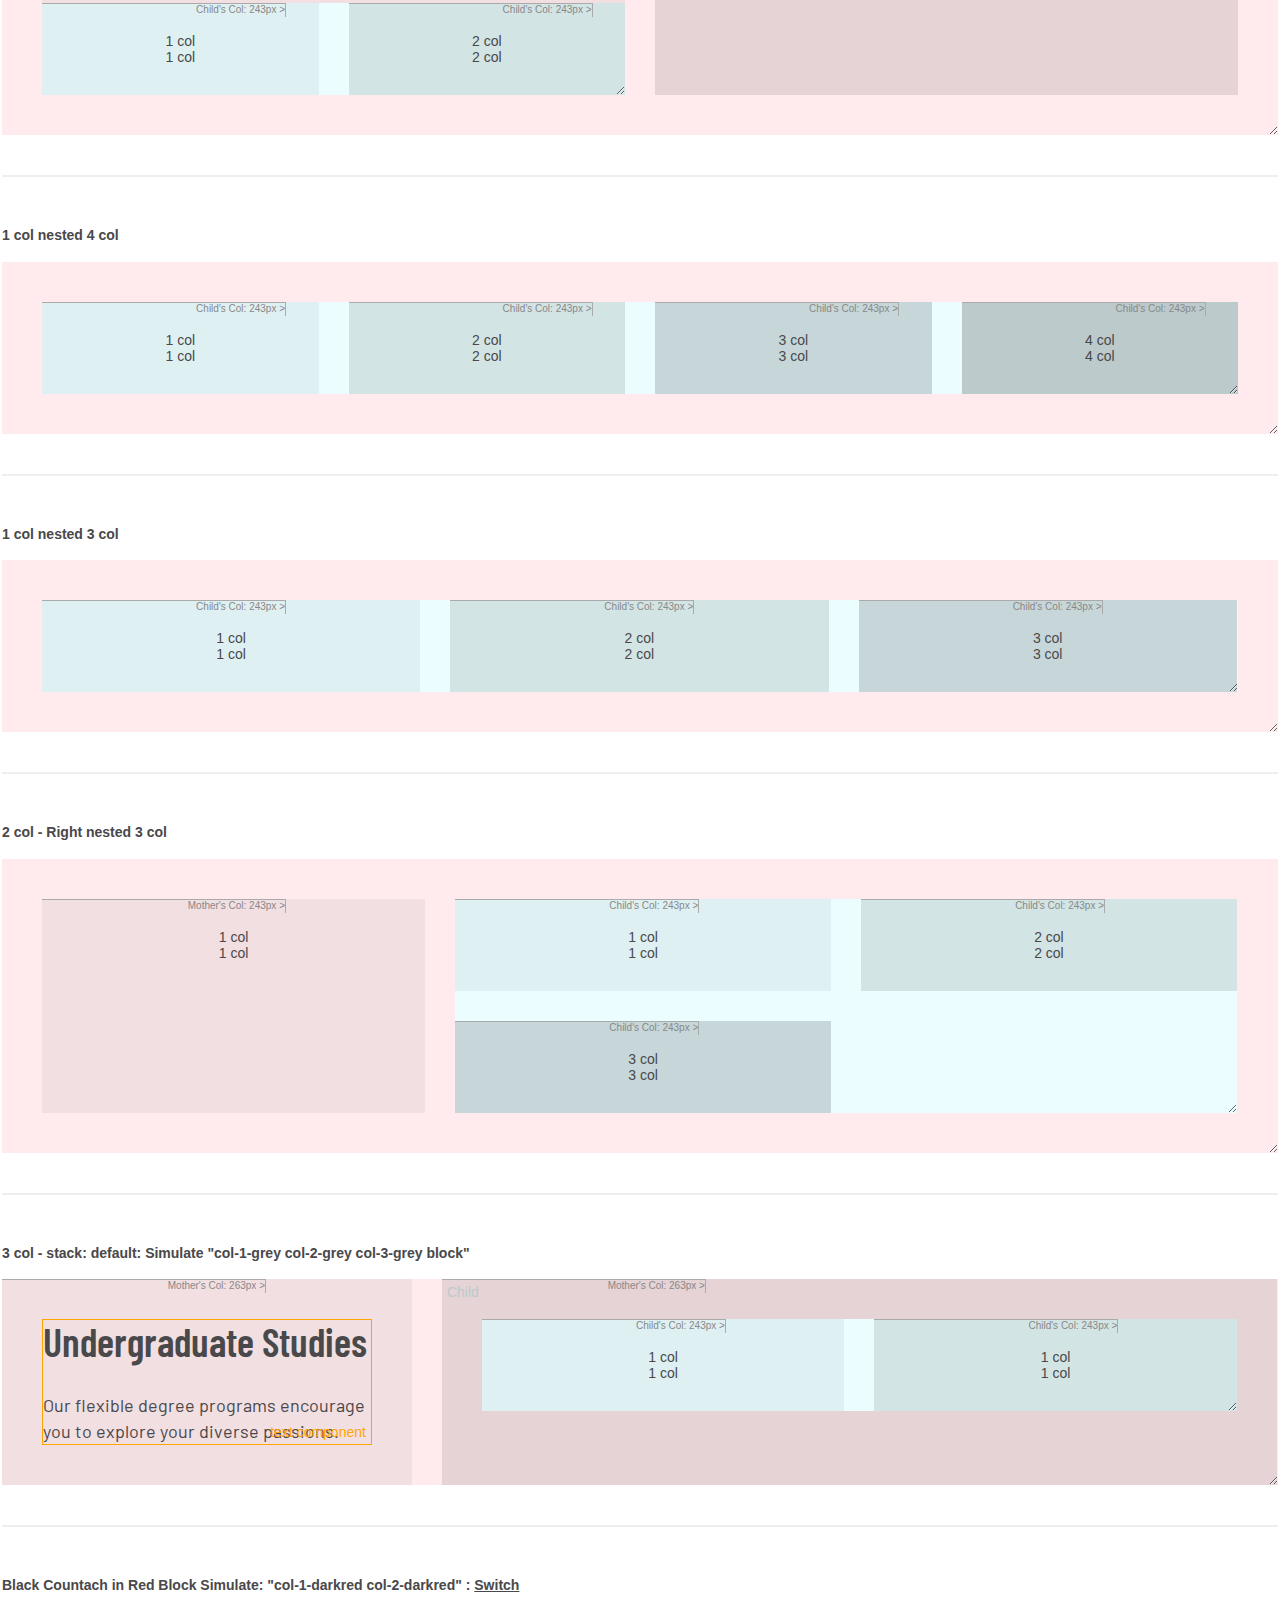
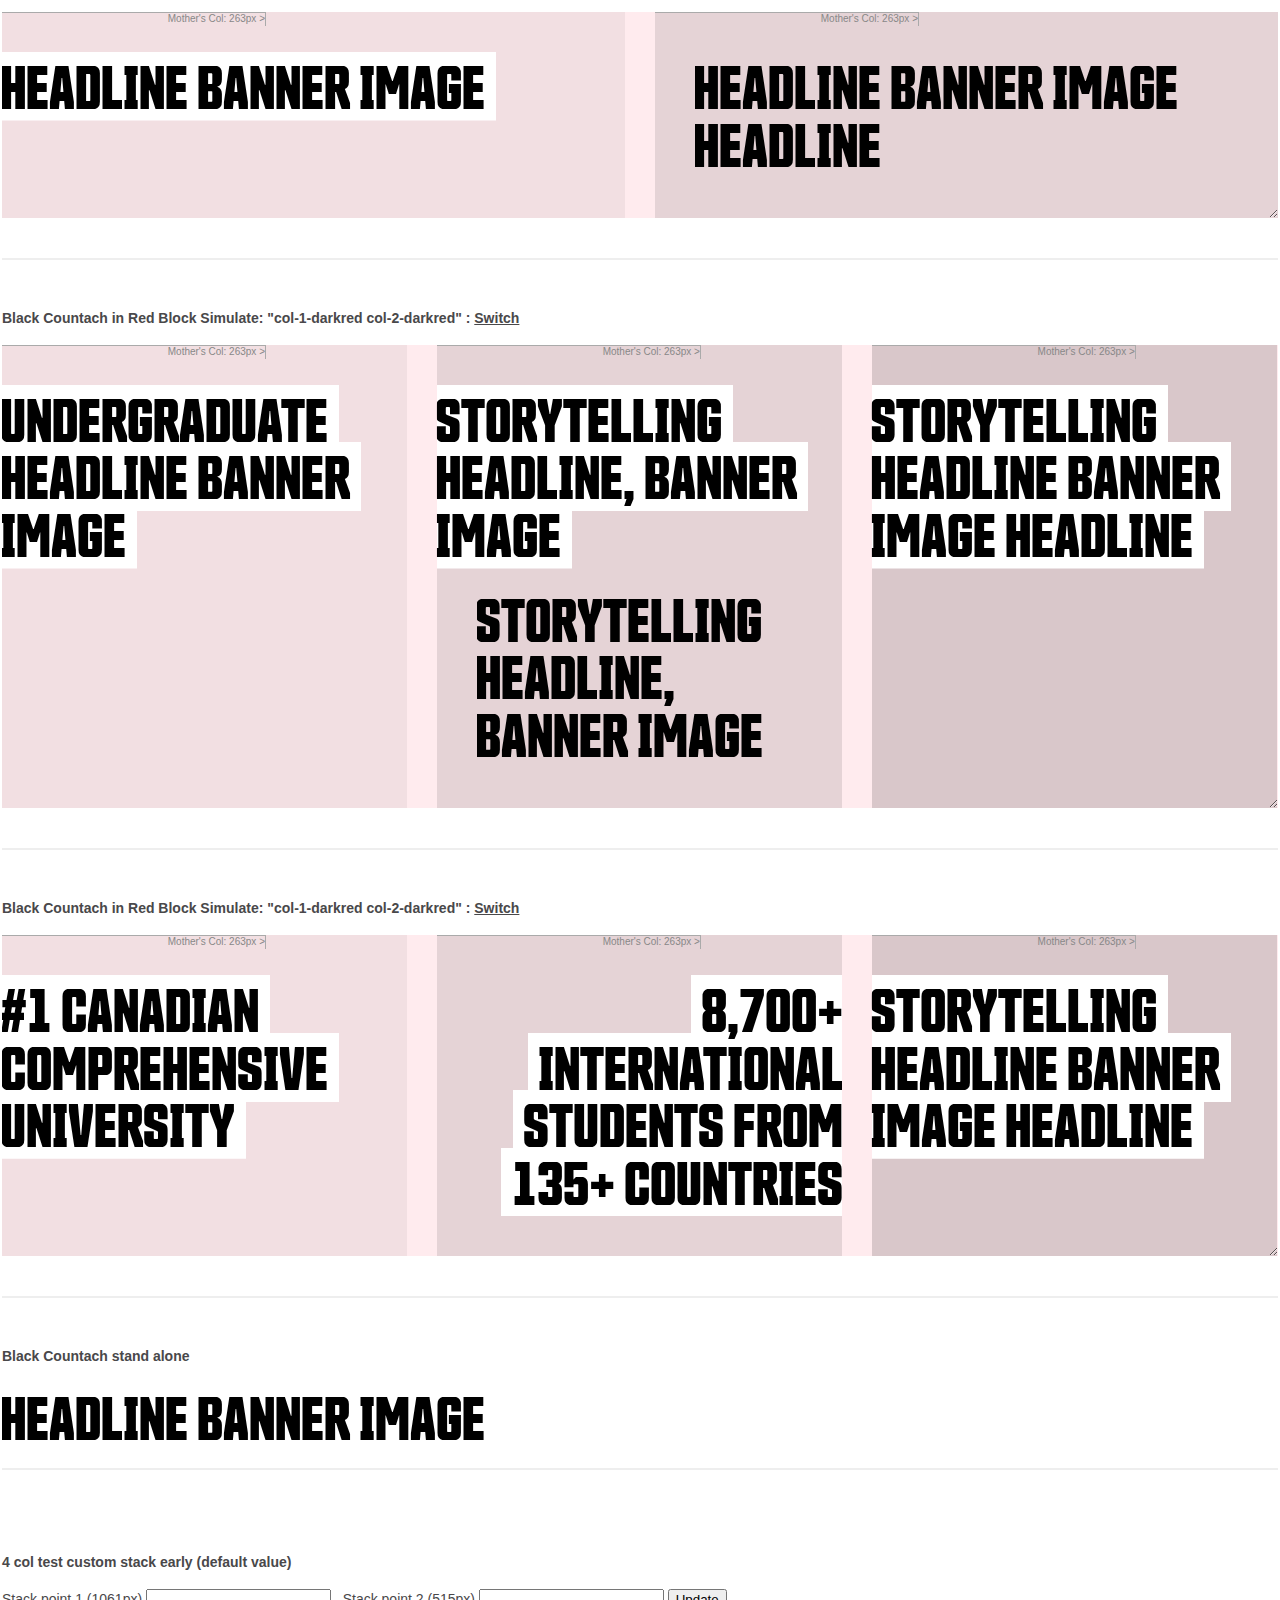
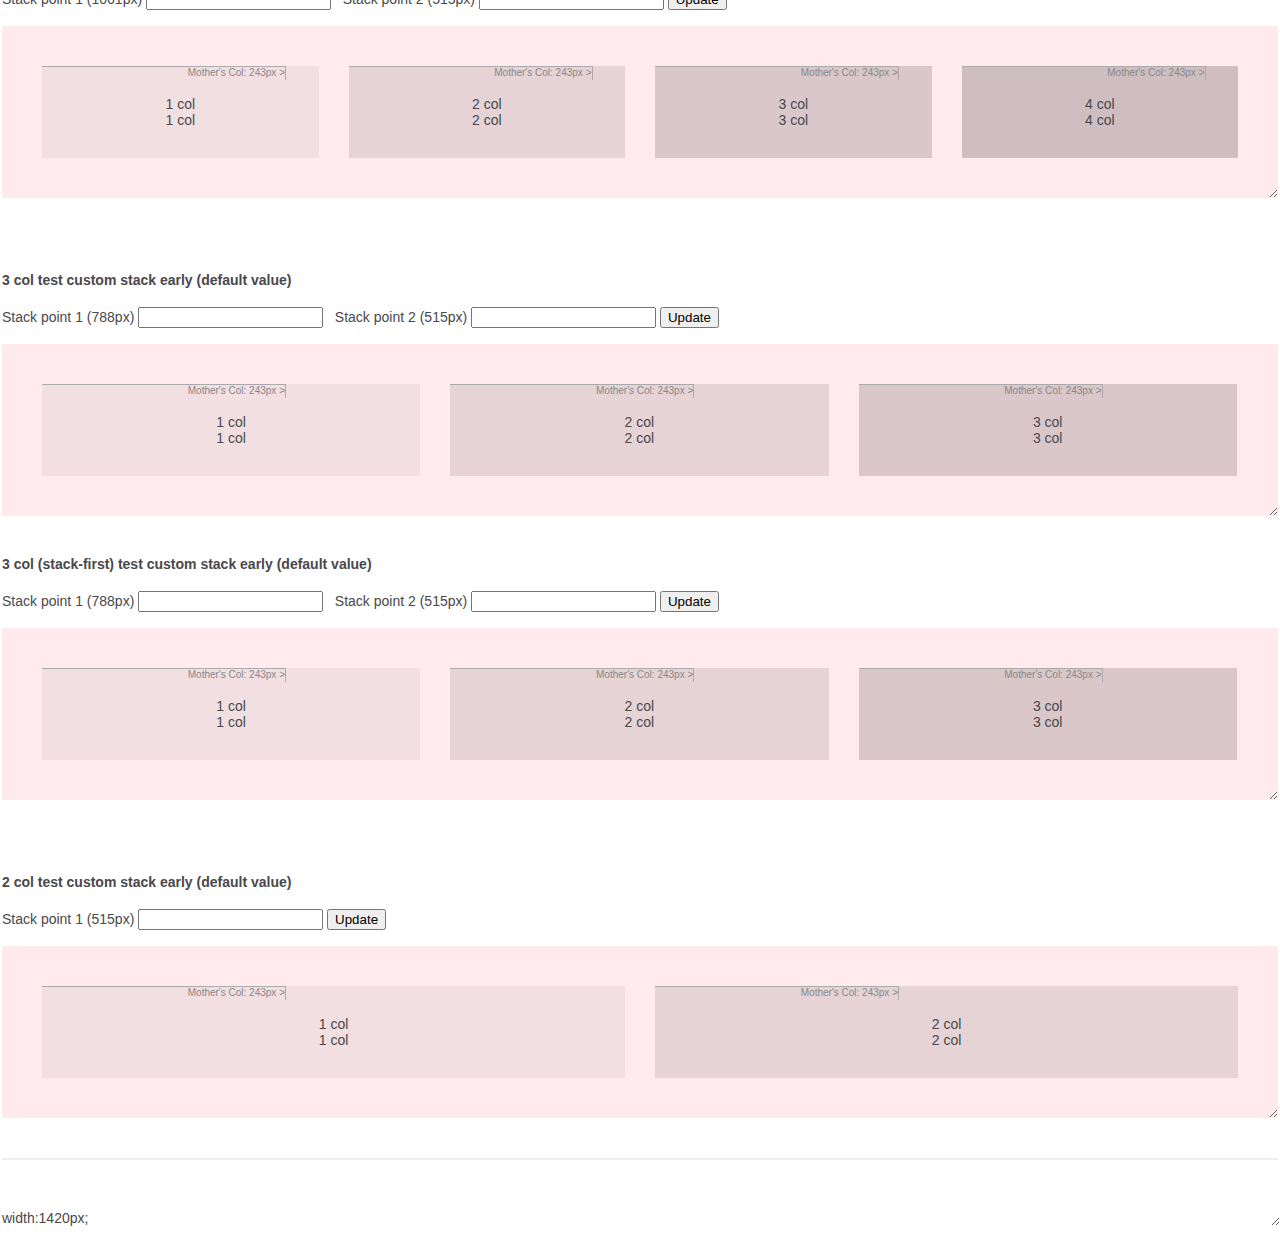
==== commit ff5fb2c1: "Add custom stack function JS and modified CSS match the  stack class" ====
--- a/index.html
+++ b/index.html
@@ -6,6 +6,8 @@
 <link rel="preconnect" href="https://fonts.gstatic.com" crossorigin>
 <link href="https://fonts.googleapis.com/css2?family=Barlow&family=Barlow+Condensed:wght@600;700&display=swap" rel="stylesheet">
 <script src="https://ajax.googleapis.com/ajax/libs/jquery/3.7.1/jquery.min.js"></script>
+    
+
 
 <link rel="stylesheet" href="styles.css">
 <style>
@@ -18,7 +20,7 @@
     <script>
         if(navigator.platform.match('Mac') !== null) { document.body.classList.add('mac');}
         if(navigator.platform.match('Win') !== null) { document.body.classList.add('window');}
-    </script>
+    </script>    
     <div id="container">
     <div class="size-control" style="width:1420px;">
         <div id="marker">
@@ -665,18 +667,54 @@
         <hr>
         <br>
         
-        <h4>4 col test custom stack early (Default stack pint at size: 515px, 1061px) </h4>
-        Stack Early point 1 <input type="number" id="stackpt1" name="stackpt1"> Stack Early point 2 <input type="number" id="stackpt2" name="stackpt2"> <br><br>
-        <div class="panel hints has-4-col show-width " >
+        <h4>4 col test custom stack early (default value) </h4>
+        Stack point 1 (1061px) <input type="number" id="stackpt1_1" name="stackpt1"> &nbsp;
+        Stack point 2 (515px) <input type="number" id="stackpt1_2" name="stackpt2">
+        <button onclick="updateattribute('stackpt1_1','stackpt1_2','testlayout1');">Update</button> <br><br>
+        <div id="testlayout1" class="panel hints has-4-col show-width "> <!--  stackpt1="1200" stackpt2="800" -->
             <div class="col"><content>1 col<br>1 col</content></div>
             <div class="col"><content>2 col<br>2 col</content></div>
             <div class="col"><content>3 col<br>3 col</content></div>
             <div class="col"><content>4 col<br>4 col</content></div>
         </div>
         
+        <br>
+        
+        <h4>3 col test custom stack early (default value) </h4>
+        Stack point 1 (788px) <input type="number" id="stackpt2_1" name="stackpt1"> &nbsp;
+        Stack point 2 (515px) <input type="number" id="stackpt2_2" name="stackpt2">
+        <button onclick="updateattribute('stackpt2_1','stackpt2_2','testlayout2');">Update</button> <br><br>
+        <div id="testlayout2" class="panel hints has-3-col show-width ">
+            <div class="col"><content>1 col<br>1 col</content></div>
+            <div class="col"><content>2 col<br>2 col</content></div>
+            <div class="col"><content>3 col<br>3 col</content></div>
+        </div>
+        
+        <h4>3 col (stack-first) test custom stack early (default value) </h4>
+        Stack point 1 (788px) <input type="number" id="stackpt4_1" name="stackpt1"> &nbsp;
+        Stack point 2 (515px) <input type="number" id="stackpt4_2" name="stackpt2">
+        <button onclick="updateattribute('stackpt4_1','stackpt4_2','testlayout4');">Update</button> <br><br>
+        <div id="testlayout4" class="panel hints has-3-col stack-first show-width">
+            <div class="col"><content>1 col<br>1 col</content></div>
+            <div class="col"><content>2 col<br>2 col</content></div>
+            <div class="col"><content>3 col<br>3 col</content></div>
+        </div>
+        
+        <br>
+        
+        <h4>2 col test custom stack early (default value) </h4>
+        Stack point 1 (515px) <input type="number" id="stackpt3_1" name="stackpt1"> 
+        <button onclick="updateattribute('stackpt3_1','stackpt3_2','testlayout3');">Update</button> <br><br>
+        <div id="testlayout3" class="panel hints has-2-col show-width ">
+            <div class="col"><content>1 col<br>1 col</content></div>
+            <div class="col"><content>2 col<br>2 col</content></div>
+        </div>
+        
+        
         <hr>
         
     </div>
 </div>
+<script src="layout.js"></script>
 </body>
 </html>--- a/styles.css
+++ b/styles.css
@@ -143,7 +143,7 @@
     
     /* col */
     .panel .col{ margin-right: var(--gap_h); } .panel .col:last-child{ margin-right: 0;}
-    .panel .col { width: 100%;}
+    .panel .col { width: 100%; }
     .col        { text-align: center; padding:0; position: relative; /* overflow-x:hidden; */ }
     .col.bottom { display: flex; flex-direction: column; justify-content: flex-end; }
     .col.center { display: flex; flex-direction: column; justify-content: center; }
@@ -251,14 +251,31 @@
     .panel.grey .text-component.outline-top, .panel.grey .text-component.outline-bottom {border-color: #e6e7e8;}
     
     
-    /* Stack early */
+    
+    /* Stack early trigger 1 */
     .show-width::after { content: attr(style); position: absolute; margin-top: -60px; right: 0; }
+    .has-4-col.stack-pt1 .col { width:calc(50% - (var(--gap_h) / 2) ); } 
+    .has-4-col.stack-pt1 .col:nth-child(2) {margin-right: 0; } 
+    .has-4-col.stack-pt1 .col:nth-child(1n+3) {margin-top: var(--gap_v); }
+
+    .has-3-col.stack-pt1 > .col { width:calc(50% - (var(--gap_h) / 2) ); } 
+    .has-3-col.stack-pt1:not(.w2-1-1) > .col:nth-child(even) {margin-right: 0;} 
+    .has-3-col.stack-pt1:not(.w2-1-1) > .col:last-child {margin-top: var(--gap_v); }
+
+    .has-2-col.stack-pt1 .col { width: 100%; margin-right:0;}   
+    .has-2-col.stack-pt1 .col + .col { margin-top: var(--gap_v);}
+
+    .has-3-col.stack-first.stack-pt1 > .col:first-child { width:100%; margin-right: 0;} 
+    .has-3-col.stack-first.stack-pt1 > .col + .col { width:calc(50% - (var(--gap_h) / 2) ); margin-top: var(--gap_v);}
+    .has-3-col.stack-first.stack-pt1 > .col:nth-child(2) { margin-right: var(--gap_h);}
+
+
     
     /* Stacking */
     @container panel (max-width: 1061px) { /* 243 + 30 + 243 + 30 + 243 + 30 + 243 = 1062 = (1142px - 40px - 40px)*/        
-        :not(.stack-pt1).has-4-col .col { width:calc(50% - (var(--gap_h) / 2) ); } 
-        :not(.stack-pt1).has-4-col .col:nth-child(2) {margin-right: 0; } 
-        :not(.stack-pt1).has-4-col .col:nth-child(1n+3) {margin-top: var(--gap_v); }
+        .has-4-col:not(.stack-pt1) .col { width:calc(50% - (var(--gap_h) / 2) ); } 
+        .has-4-col:not(.stack-pt1) .col:nth-child(2) {margin-right: 0; } 
+        .has-4-col:not(.stack-pt1) .col:nth-child(1n+3) {margin-top: var(--gap_v); }
         
         .w1-1-2.has-3-col > .col { width:calc(50% - (var(--gap_h) / 2) ); } .w1-1-2.has-3-col > .col:nth-child(3) { width:100%; margin-top: var(--gap_v); } 
         .w1-1-2.has-3-col > .col:nth-child(1n+2) { margin-right: 0;}
@@ -284,26 +301,32 @@
         .w2-1.has-2-col > .col, .w2-1.has-2-col > .col:last-child { width:100%;  margin-right: 0;} 
         .w2-1.has-2-col > .col:last-child { margin-top: var(--gap_v);}
         
-        .has-3-col > .col { width:calc(50% - (var(--gap_h) / 2) ); } 
-        .has-3-col:not(.w2-1-1) > .col:nth-child(even) {margin-right: 0;} 
-        .has-3-col:not(.w2-1-1) > .col:last-child {margin-top: var(--gap_v); }
-        
-        .has-3-col.stackfull > .col { width: 100%; margin-right: 0;} .has-3-col.stackfull > .col + .col { margin-top: var(--gap_v);}
-        
-        .has-3-col.stack-first > .col:first-child { width:100%; margin-right: 0;} 
-        .has-3-col.stack-first > .col + .col { width:calc(50% - (var(--gap_h) / 2) ); margin-top: var(--gap_v);}
-        .has-3-col.stack-first > .col:nth-child(2) { margin-right: var(--gap_h);}
+        .has-3-col:not(.stack-pt1) > .col { width:calc(50% - (var(--gap_h) / 2) ); } 
+        .has-3-col:not(.stack-pt1):not(.w2-1-1) > .col:nth-child(even) {margin-right: 0;} 
+        .has-3-col:not(.stack-pt1):not(.w2-1-1) > .col:last-child {margin-top: var(--gap_v); }
+        
+        .has-3-col.stackfull:not(.stack-pt1) > .col { width: 100%; margin-right: 0;} 
+        .has-3-col.stackfull:not(.stack-pt1) > .col + .col { margin-top: var(--gap_v);}
+        
+        .has-3-col.stack-first:not(.stack-pt1) > .col:first-child { width:100%; margin-right: 0;} 
+        .has-3-col.stack-first:not(.stack-pt1) > .col + .col { width:calc(50% - (var(--gap_h) / 2) ); margin-top: var(--gap_v);}
+        .has-3-col.stack-first:not(.stack-pt1) > .col:nth-child(2) { margin-right: var(--gap_h);}
     }
     
     @container panel (max-width: 515px) { /*   243 + 30 + 243 = 516 = (556px - 20px - 20px ) */
-        .has-2-col .col { width: 100%; margin-right:0;}   .has-2-col .col + .col { margin-top: var(--gap_v);}
-        .has-3-col .col { width: 100%; margin-right:0;}   .has-3-col .col + .col { margin-top: var(--gap_v);}
-        :not(.stack-pt2).has-4-col .col { width: 100%; margin-right:0;}   :not(.stack-pt2).has-4-col .col + .col { margin-top: var(--gap_v);}
+        .has-2-col:not(.stack-pt1) .col { width: 100%; margin-right:0;}   
+        .has-2-col:not(.stack-pt1) .col + .col { margin-top: var(--gap_v);}
+        .has-3-col:not(.stack-pt2) .col { width: 100%; margin-right:0;}   
+        .has-3-col:not(.stack-pt2) .col + .col { margin-top: var(--gap_v);}
+        .has-4-col:not(.stack-pt2) .col { width: 100%; margin-right:0;}   
+        .has-4-col:not(.stack-pt2) .col + .col { margin-top: var(--gap_v);}
         
         .w1-1-2.has-3-col > .col { width:100%; margin-right: 0; }
         .w2-1-1.has-3-col > .col { width:100%; margin-right: 0; }
         
-        .has-3-col.stack-first > .col, .has-3-col.stack-first > .col:nth-child(2), .has-3-col.stack-first > .col + .col { width:100%; margin-right: 0; } 
+        .has-3-col.stack-first:not(.stack-pt2) > .col, 
+        .has-3-col.stack-first:not(.stack-pt2) > .col:nth-child(2), 
+        .has-3-col.stack-first:not(.stack-pt2) > .col + .col { width:100%; margin-right: 0; } 
         
         .has-2-col.stack-last-first > .col { order: 2} .has-2-col.stack-last-first .col + .col { order: 1; margin-top:0; margin-bottom: var(--gap_v);}
     }
@@ -312,7 +335,8 @@
 
     /* [ 263 ] 30 [ 263 ] 30 [ 263 ] 30 [ 263 ] = 1142px */ 
     @container panel (max-width: 1142px) { 
-        .padding-in-column.has-4-col .col { width:calc(50% - (var(--gap_h) / 2) - var(--padding_h) - var(--padding_h) ); } .padding-in-column.has-4-col .col:nth-child(2) {margin-right: 0; } 
+        .padding-in-column.has-4-col .col { width:calc(50% - (var(--gap_h) / 2) - var(--padding_h) - var(--padding_h) ); } 
+        .padding-in-column.has-4-col .col:nth-child(2) {margin-right: 0; } 
         .padding-in-column.has-4-col .col:nth-child(1n+3) {margin-top: var(--gap_v); }
     }
 
@@ -345,6 +369,19 @@
         .padding-in-column.has-3-col.stack-first > .col + .col { width:100%; margin-right: 0; } 
     }
     
+
+    
+    /* Stack early trigger 2 */
+    .has-4-col.stack-pt2 .col { width: 100%; margin-right:0;}   
+    .has-4-col.stack-pt2 .col + .col { margin-top: var(--gap_v);}
+    .has-3-col.stack-pt2 .col { width: 100%; margin-right:0;}   
+    .has-3-col.stack-pt2 .col + .col { margin-top: var(--gap_v);}
+
+    .has-3-col.stack-first.stack-pt2 > .col, 
+    .has-3-col.stack-first.stack-pt2 > .col:nth-child(2), 
+    .has-3-col.stack-first.stack-pt2 > .col + .col { width:100%; margin-right: 0; } 
+
+
     
 
     /* Screen break point adjust style */
@@ -378,4 +415,21 @@
     .example_btn { text-decoration: underline; } .example_btn:hover { color:darkred;  cursor: pointer; }
 
     /* Remove all border drawing */
-    /* * { border-width: 0 !important;} *:before { display: none;} */+    /* * { border-width: 0 !important;} *:before { display: none;} */
+
+.box {
+  display: inline-block;
+  width: 35%;
+  height: 250px;
+  margin-right: 20px;
+  border: 2px solid black;
+  background: grey;
+}
+
+.thick-border {
+  border: 5vw solid #000;
+}
+
+.thin-border {
+  border: 1vw solid #000;
+}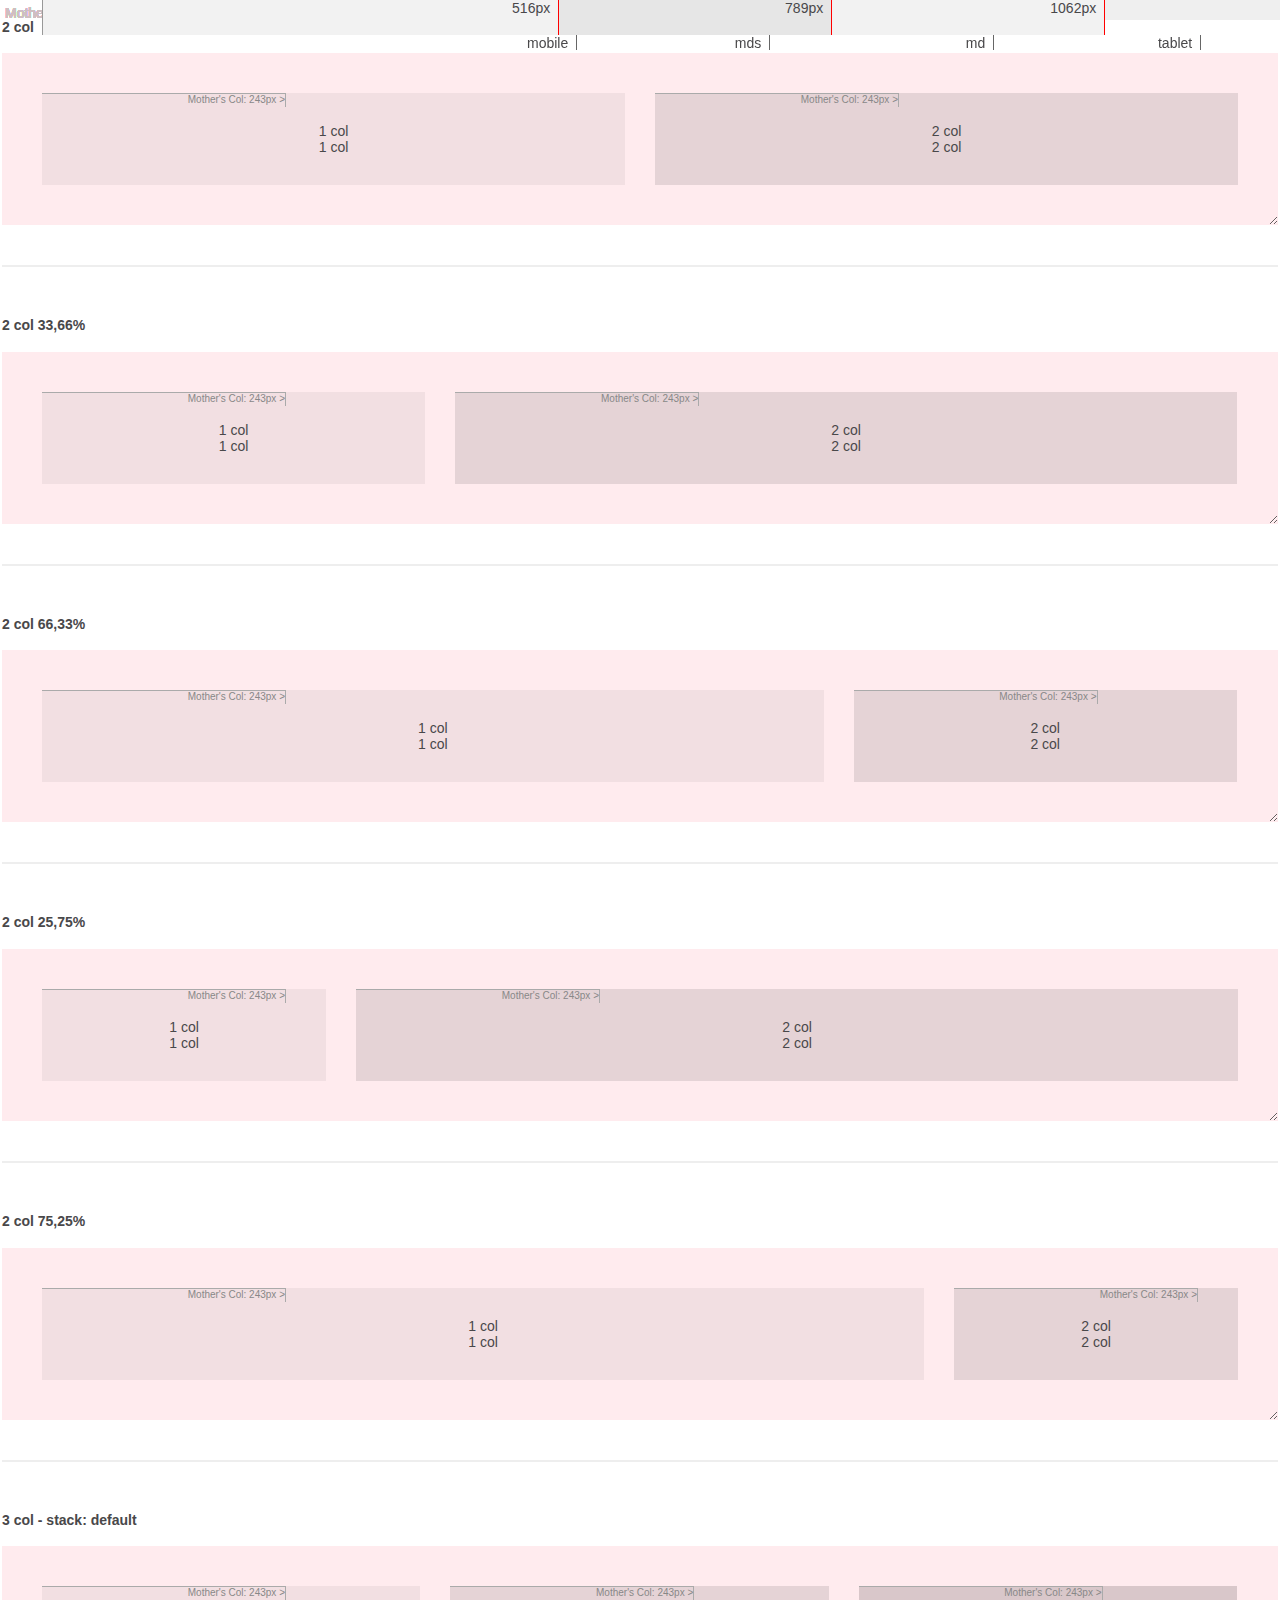
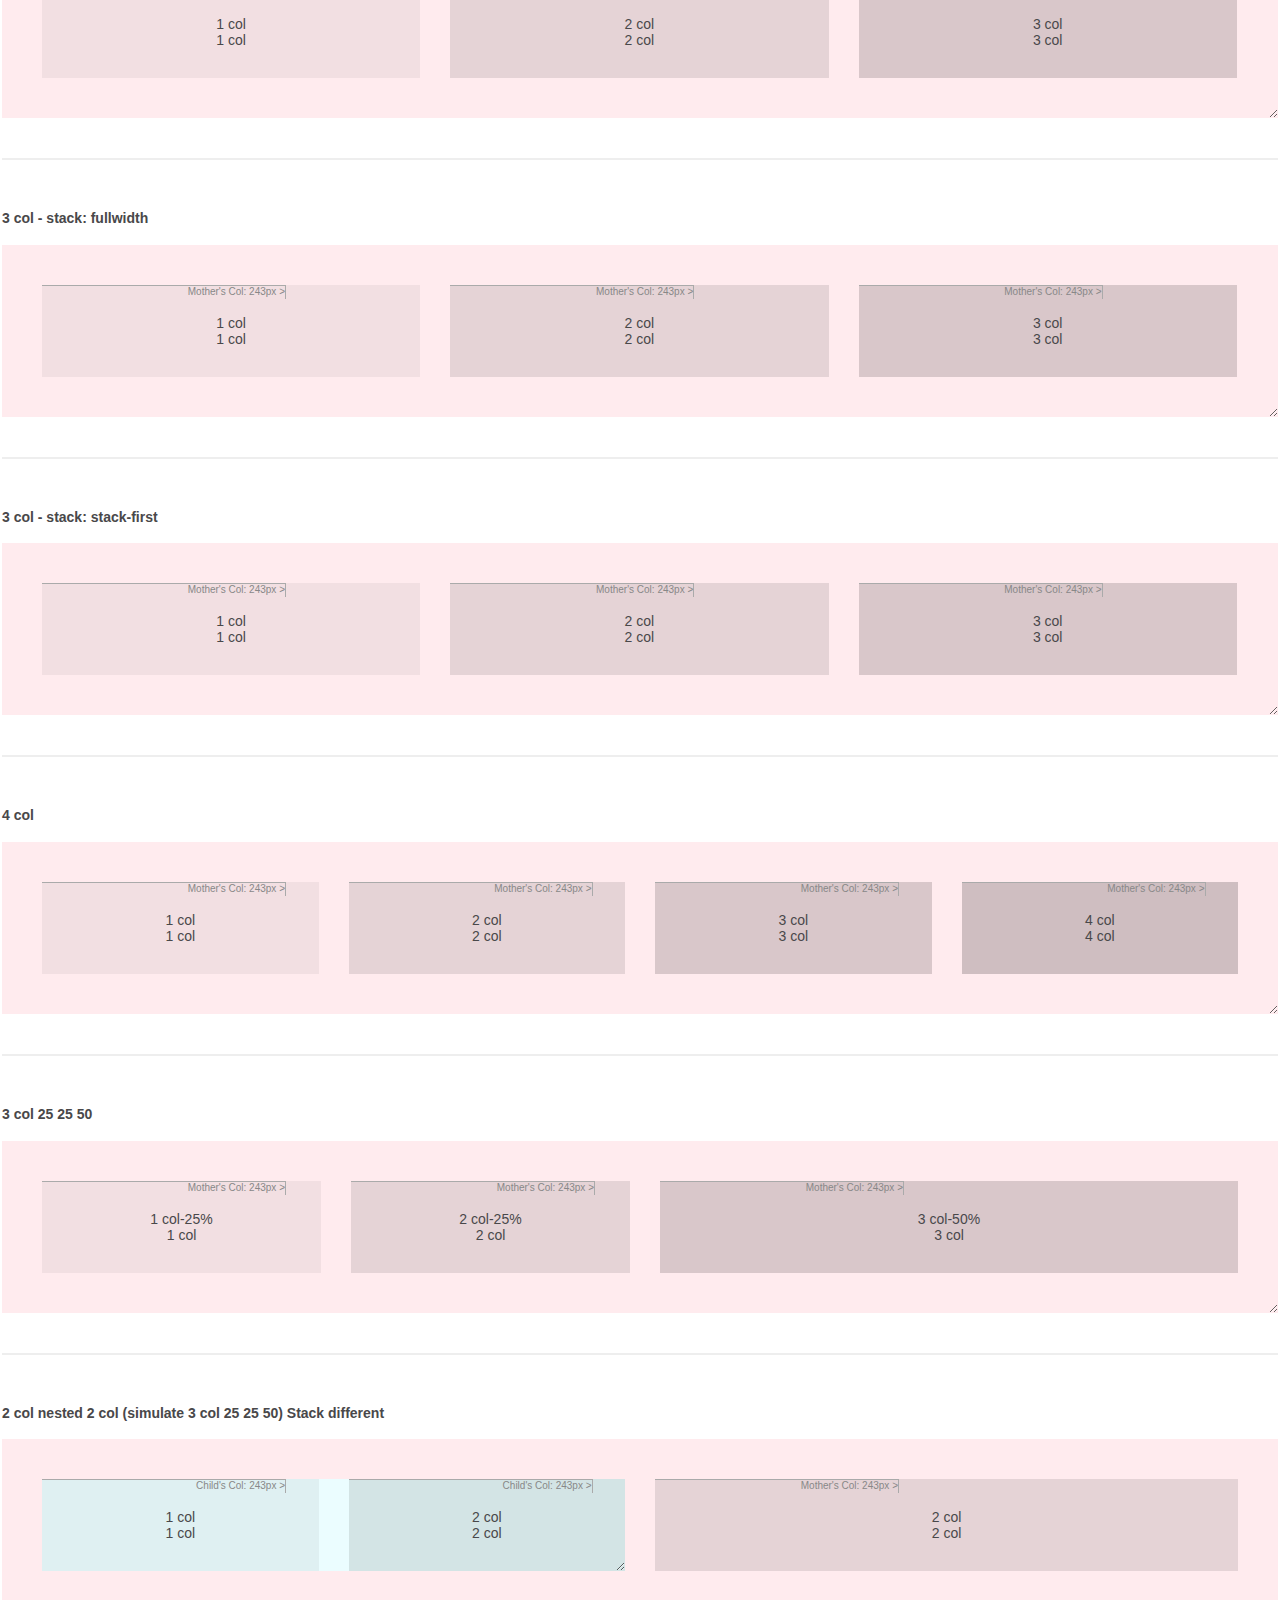
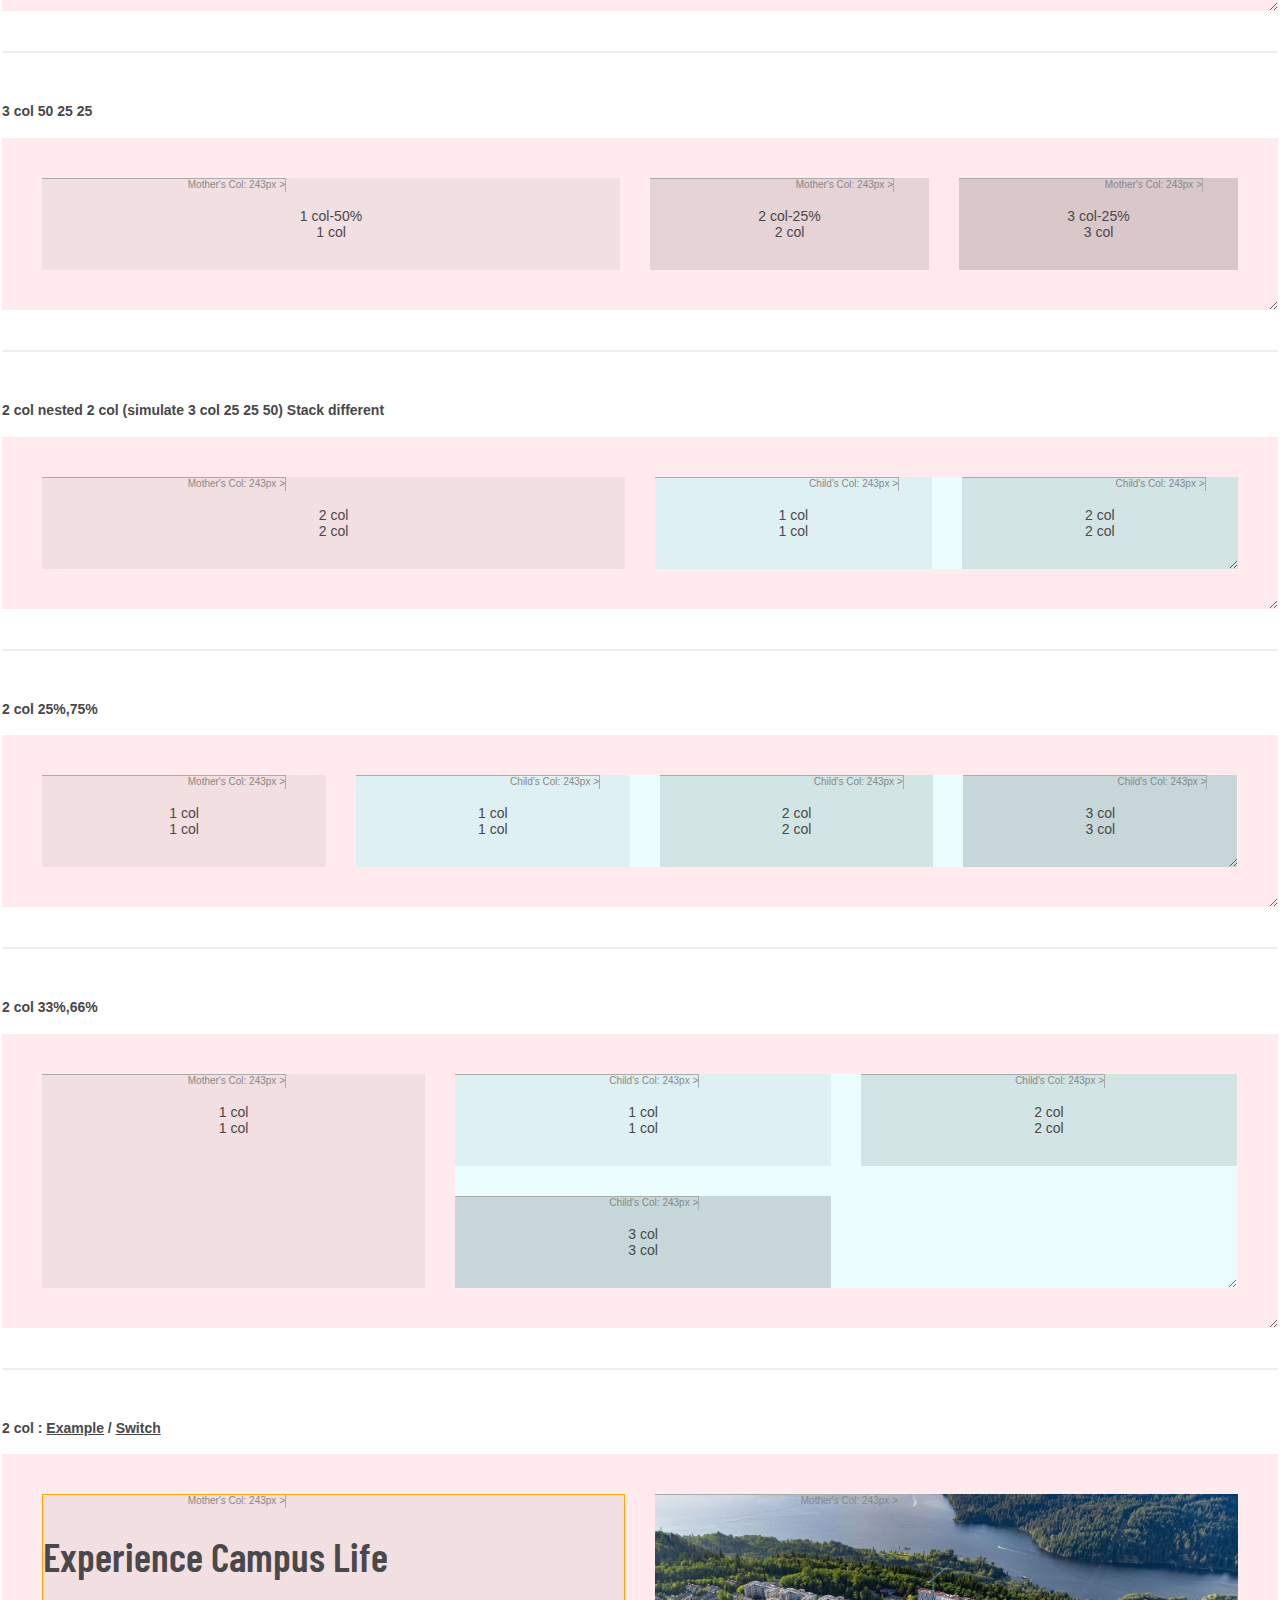
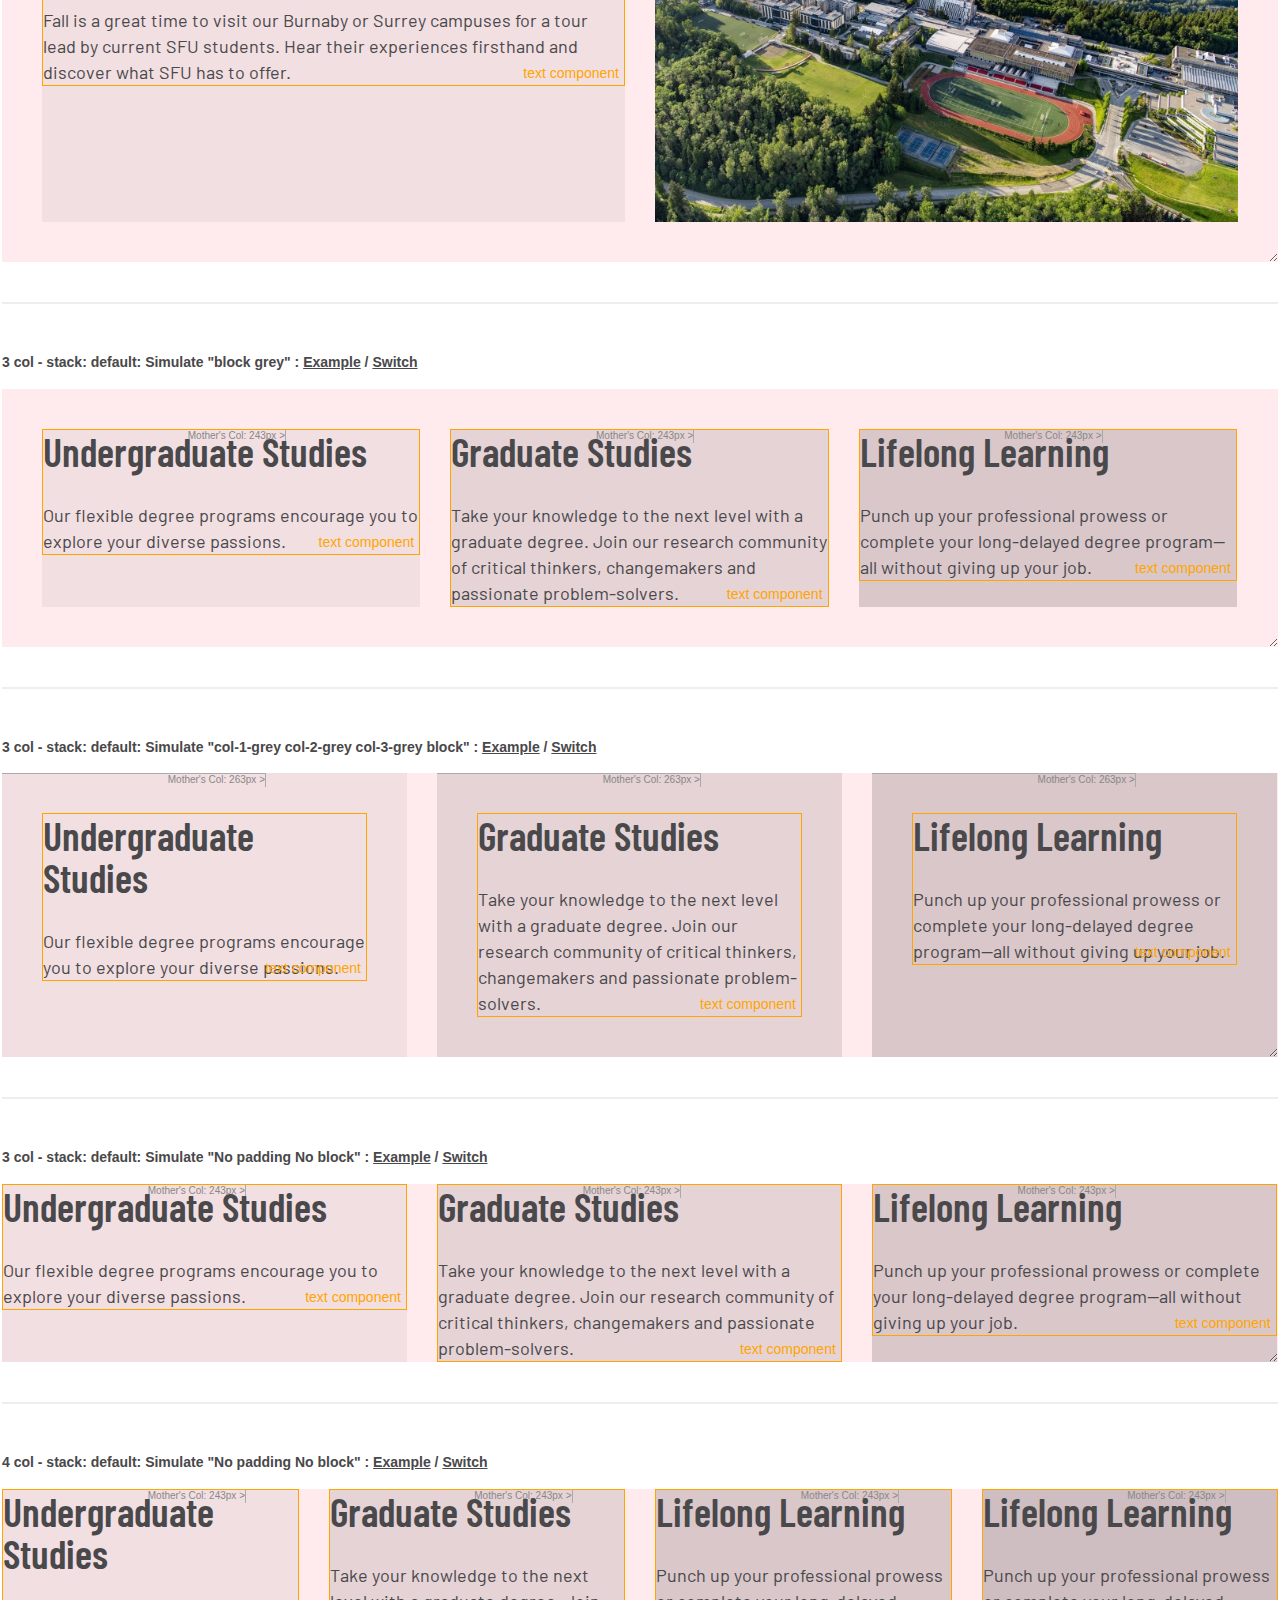
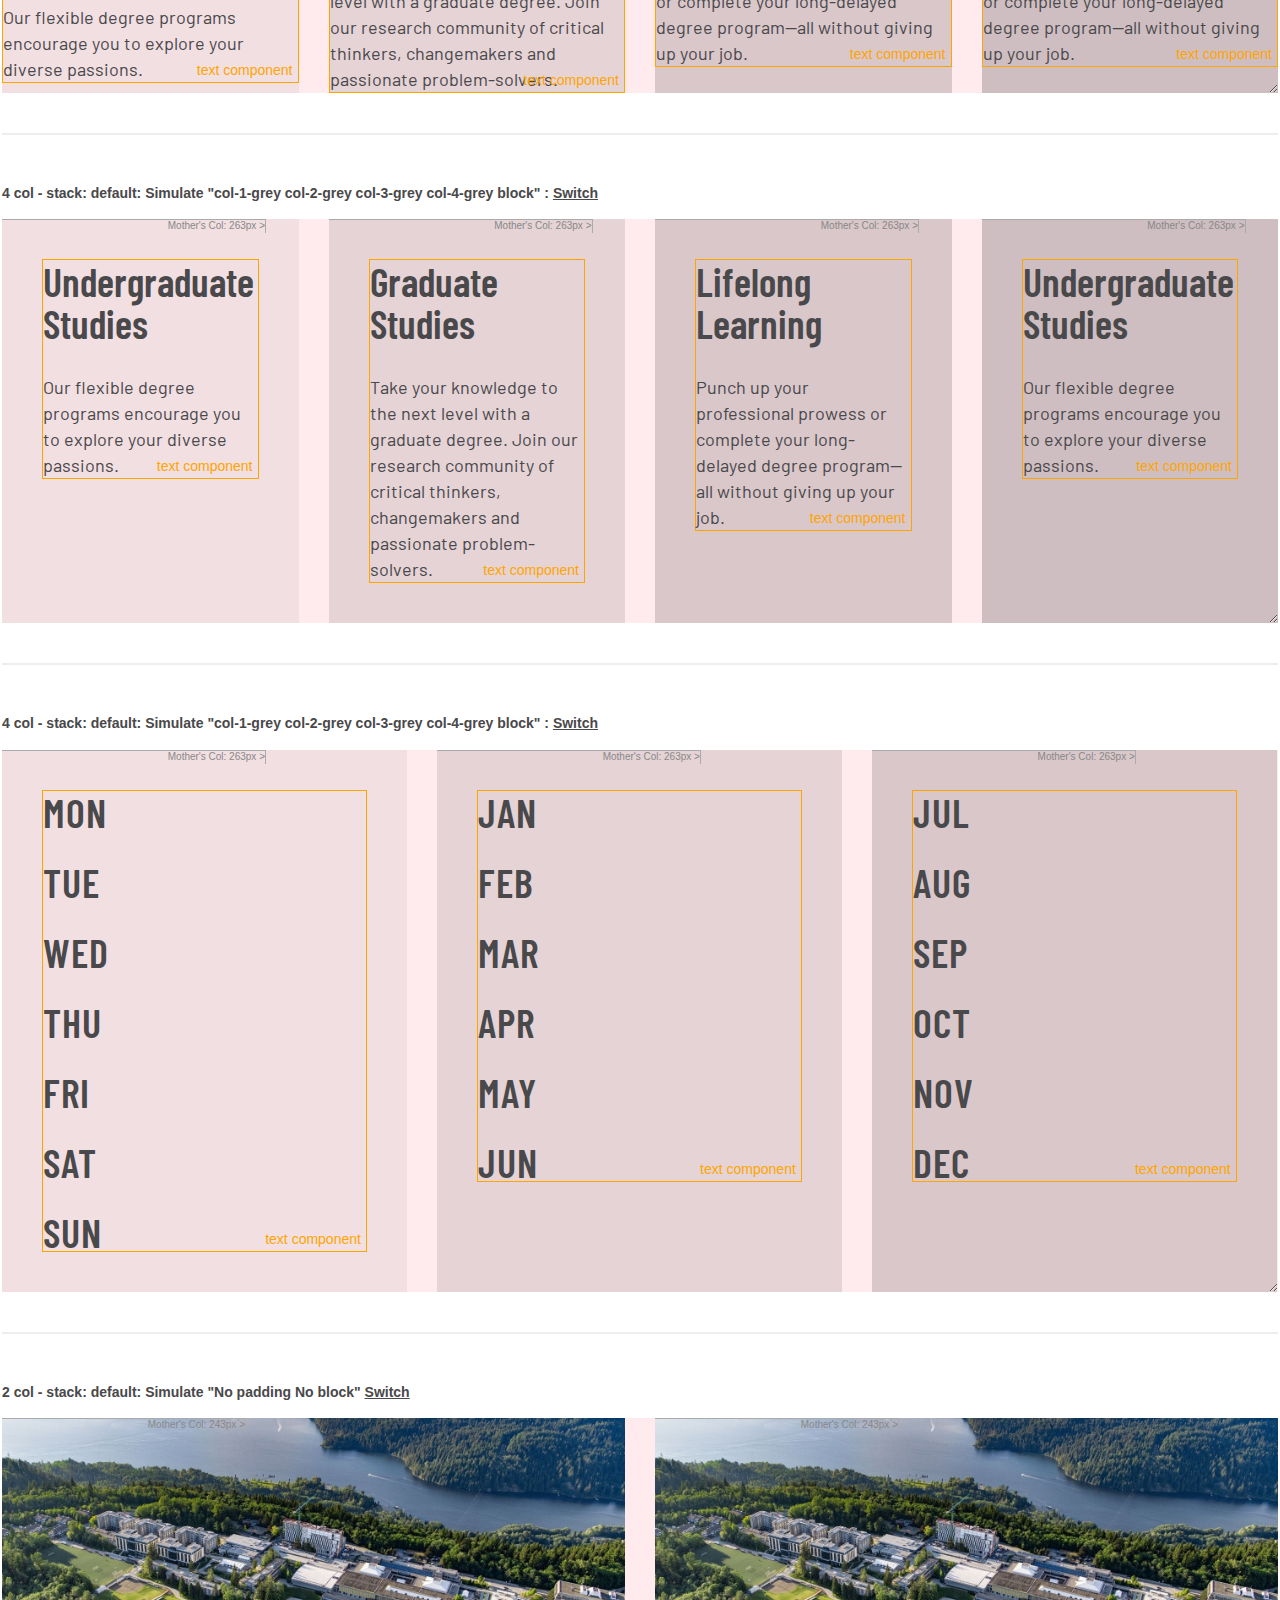
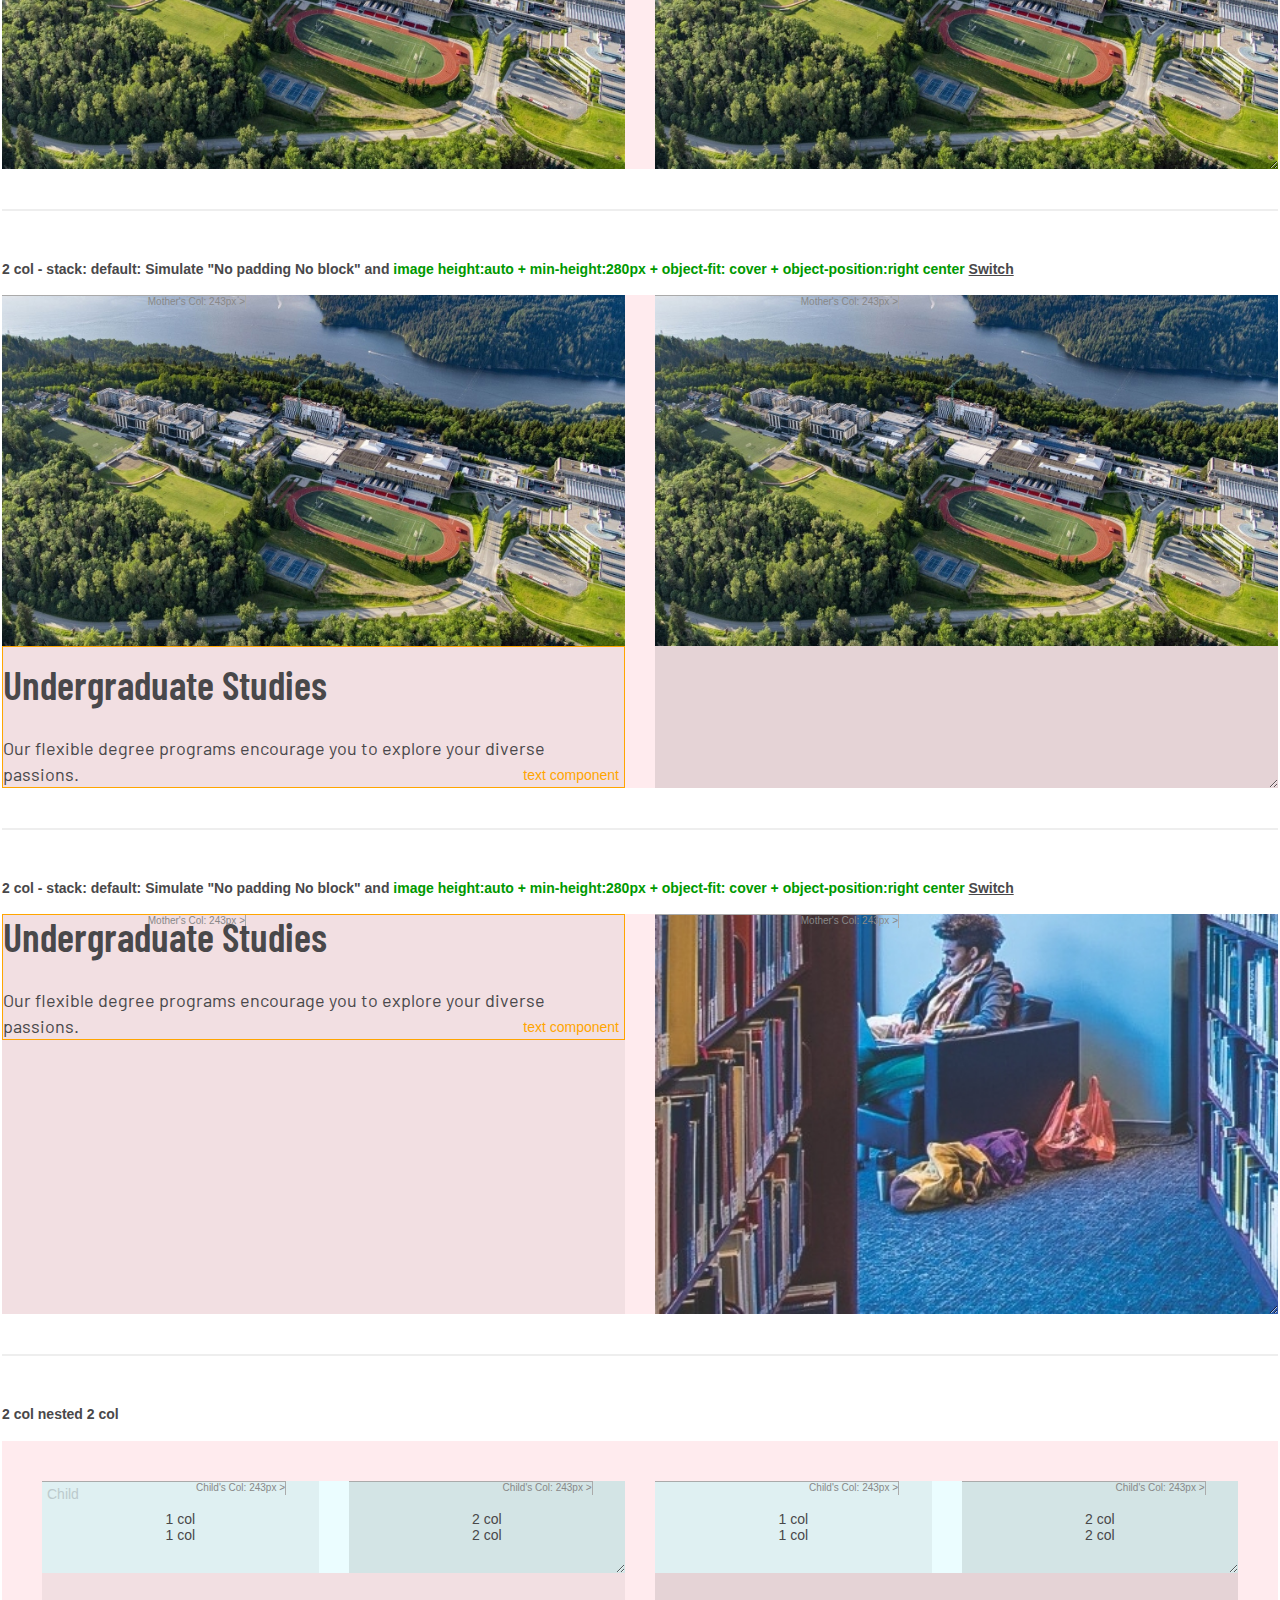
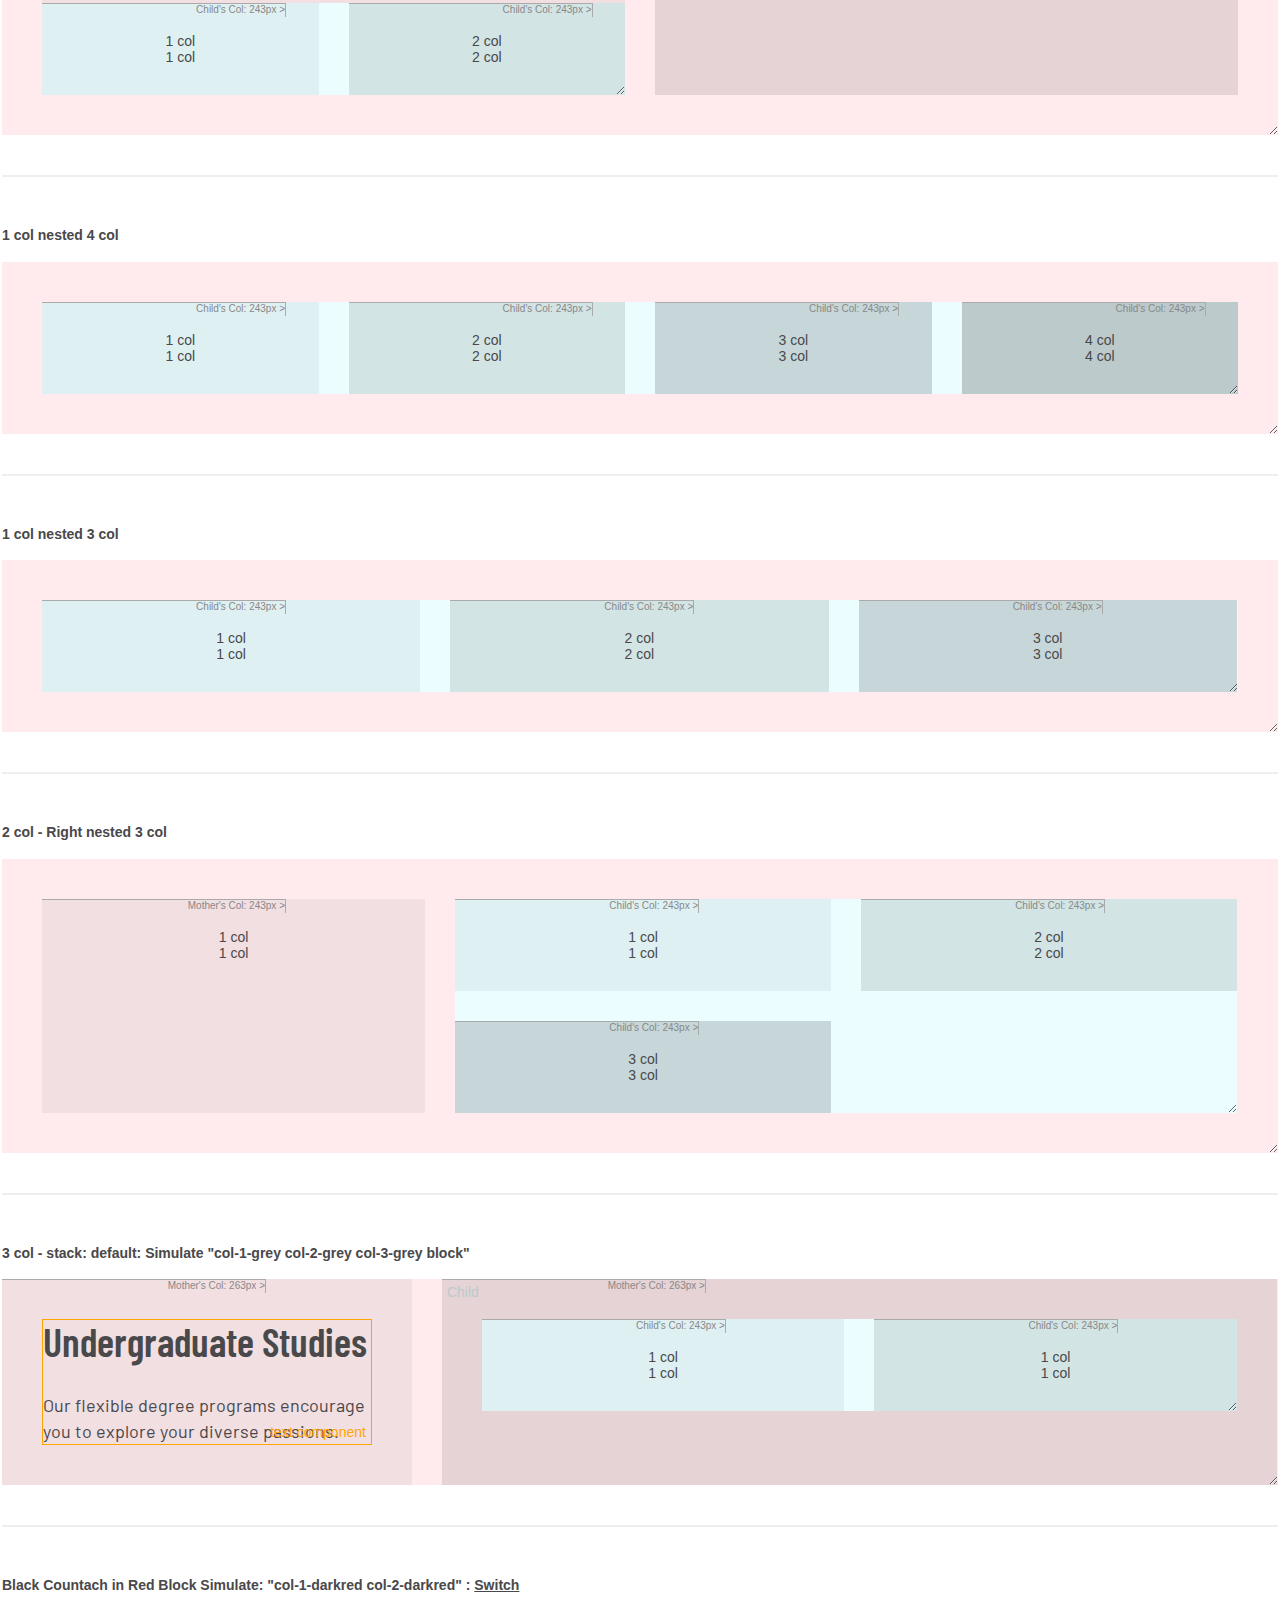
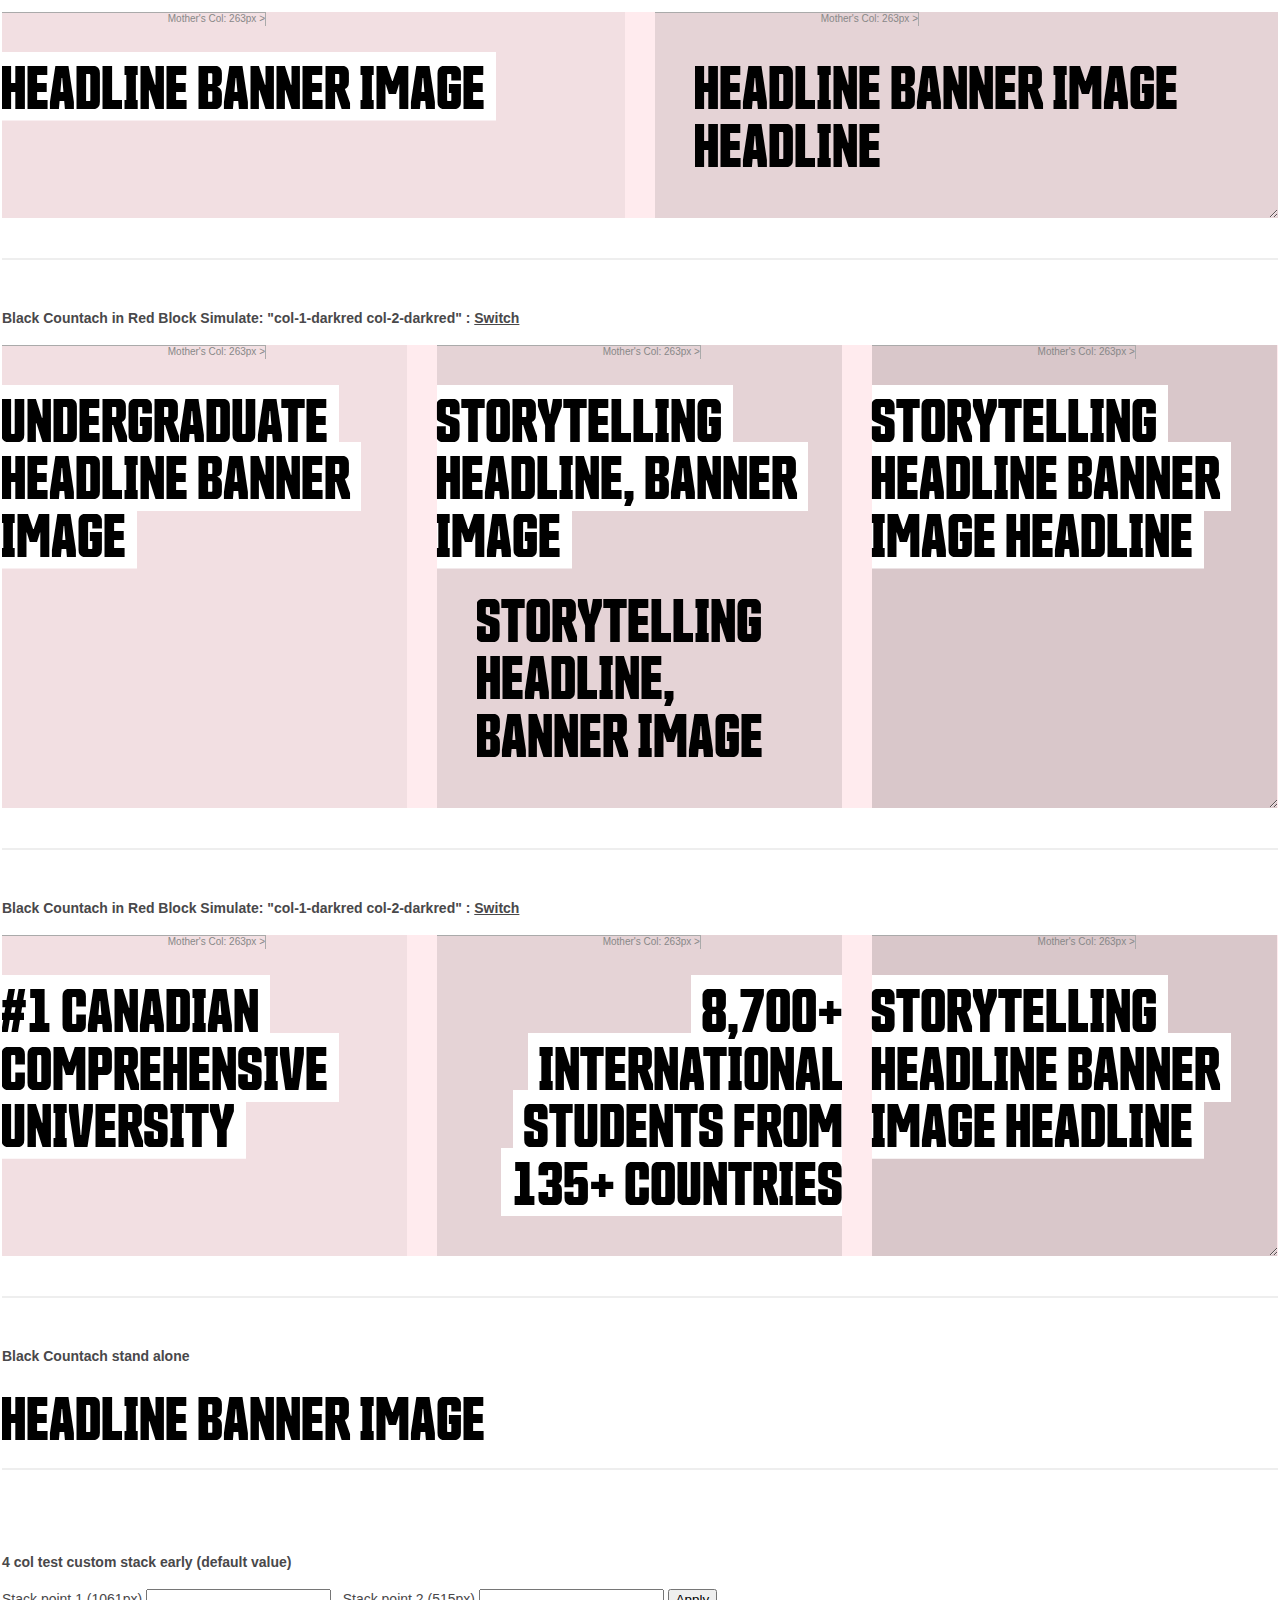
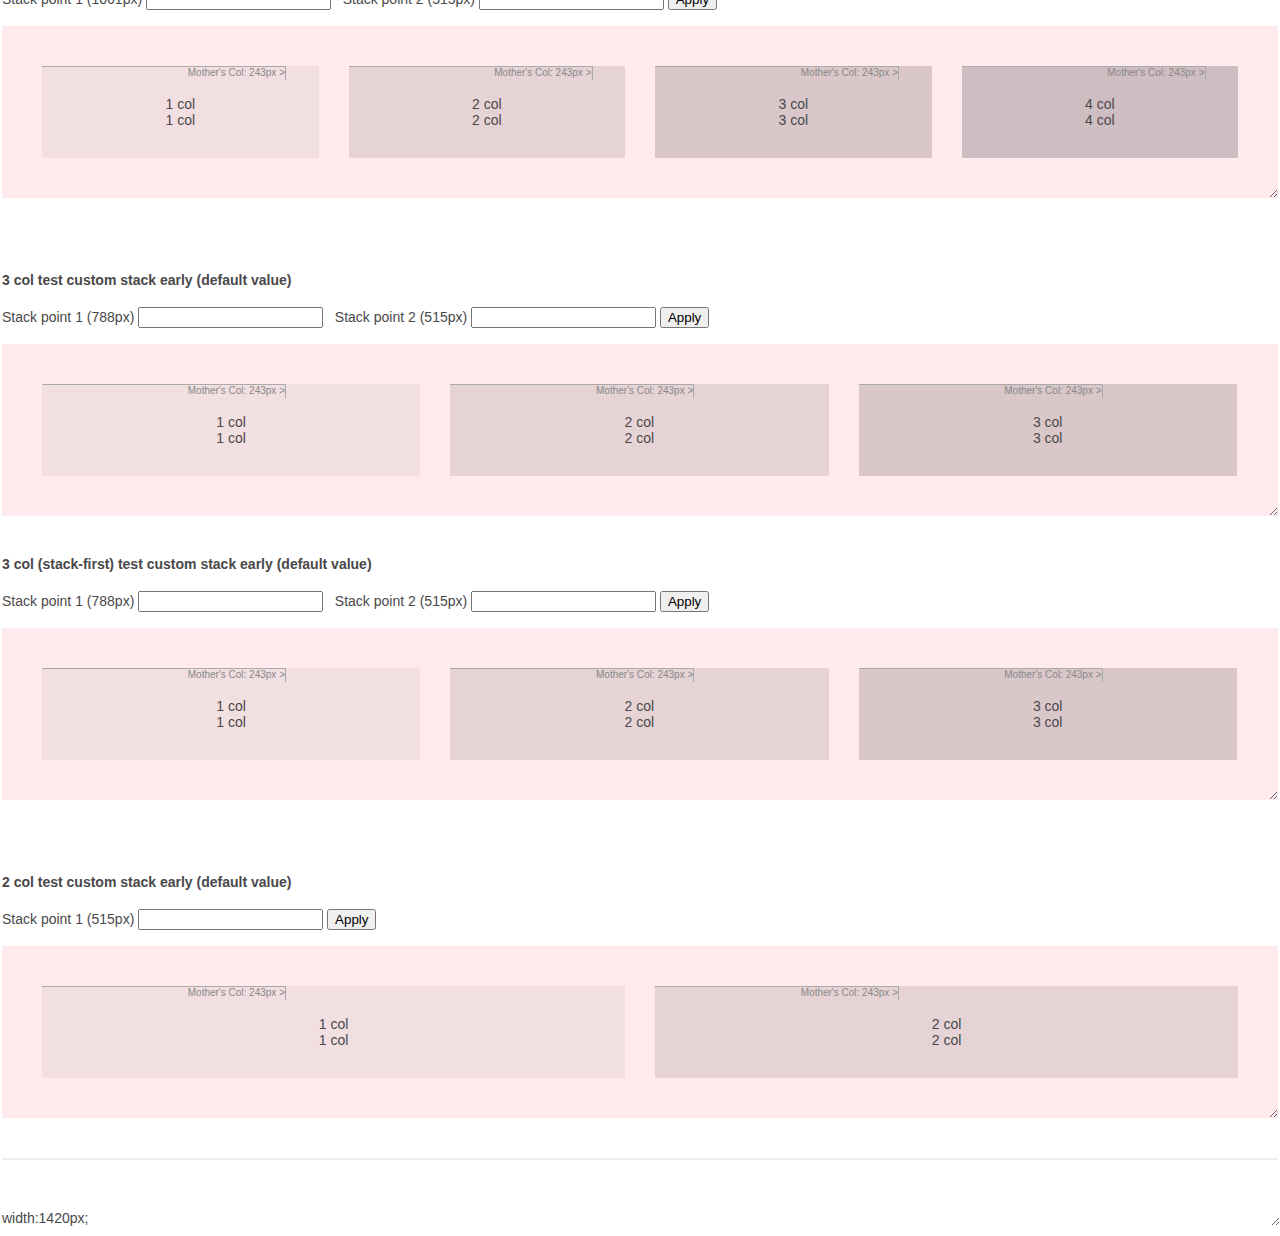
==== commit 5f1a1b2c: "Limit the min stack point to 0 in HTML and set JS didn't apply stack if the equal or less then zero " ====
--- a/index.html
+++ b/index.html
@@ -668,9 +668,9 @@
         <br>
         
         <h4>4 col test custom stack early (default value) </h4>
-        Stack point 1 (1061px) <input type="number" id="stackpt1_1" name="stackpt1"> &nbsp;
-        Stack point 2 (515px) <input type="number" id="stackpt1_2" name="stackpt2">
-        <button onclick="updateattribute('stackpt1_1','stackpt1_2','testlayout1');">Update</button> <br><br>
+        Stack point 1 (1061px) <input type="number" id="stackpt1_1" name="stackpt1" min="0" > &nbsp;
+        Stack point 2 (515px) <input type="number" id="stackpt1_2" name="stackpt2" min="0" >
+        <button onclick="updateattribute('stackpt1_1','stackpt1_2','testlayout1');">Apply</button> <br><br>
         <div id="testlayout1" class="panel hints has-4-col show-width "> <!--  stackpt1="1200" stackpt2="800" -->
             <div class="col"><content>1 col<br>1 col</content></div>
             <div class="col"><content>2 col<br>2 col</content></div>
@@ -681,9 +681,9 @@
         <br>
         
         <h4>3 col test custom stack early (default value) </h4>
-        Stack point 1 (788px) <input type="number" id="stackpt2_1" name="stackpt1"> &nbsp;
-        Stack point 2 (515px) <input type="number" id="stackpt2_2" name="stackpt2">
-        <button onclick="updateattribute('stackpt2_1','stackpt2_2','testlayout2');">Update</button> <br><br>
+        Stack point 1 (788px) <input type="number" id="stackpt2_1" name="stackpt1" min="0"> &nbsp;
+        Stack point 2 (515px) <input type="number" id="stackpt2_2" name="stackpt2"  min="0">
+        <button onclick="updateattribute('stackpt2_1','stackpt2_2','testlayout2');">Apply</button> <br><br>
         <div id="testlayout2" class="panel hints has-3-col show-width ">
             <div class="col"><content>1 col<br>1 col</content></div>
             <div class="col"><content>2 col<br>2 col</content></div>
@@ -691,9 +691,9 @@
         </div>
         
         <h4>3 col (stack-first) test custom stack early (default value) </h4>
-        Stack point 1 (788px) <input type="number" id="stackpt4_1" name="stackpt1"> &nbsp;
-        Stack point 2 (515px) <input type="number" id="stackpt4_2" name="stackpt2">
-        <button onclick="updateattribute('stackpt4_1','stackpt4_2','testlayout4');">Update</button> <br><br>
+        Stack point 1 (788px) <input type="number" id="stackpt4_1" name="stackpt1" min="0"> &nbsp;
+        Stack point 2 (515px) <input type="number" id="stackpt4_2" name="stackpt2" min="0">
+        <button onclick="updateattribute('stackpt4_1','stackpt4_2','testlayout4');">Apply</button> <br><br>
         <div id="testlayout4" class="panel hints has-3-col stack-first show-width">
             <div class="col"><content>1 col<br>1 col</content></div>
             <div class="col"><content>2 col<br>2 col</content></div>
@@ -703,8 +703,8 @@
         <br>
         
         <h4>2 col test custom stack early (default value) </h4>
-        Stack point 1 (515px) <input type="number" id="stackpt3_1" name="stackpt1"> 
-        <button onclick="updateattribute('stackpt3_1','stackpt3_2','testlayout3');">Update</button> <br><br>
+        Stack point 1 (515px) <input type="number" id="stackpt3_1" name="stackpt1" min="0"> 
+        <button onclick="updateattribute('stackpt3_1','stackpt3_2','testlayout3');">Apply</button> <br><br>
         <div id="testlayout3" class="panel hints has-2-col show-width ">
             <div class="col"><content>1 col<br>1 col</content></div>
             <div class="col"><content>2 col<br>2 col</content></div>
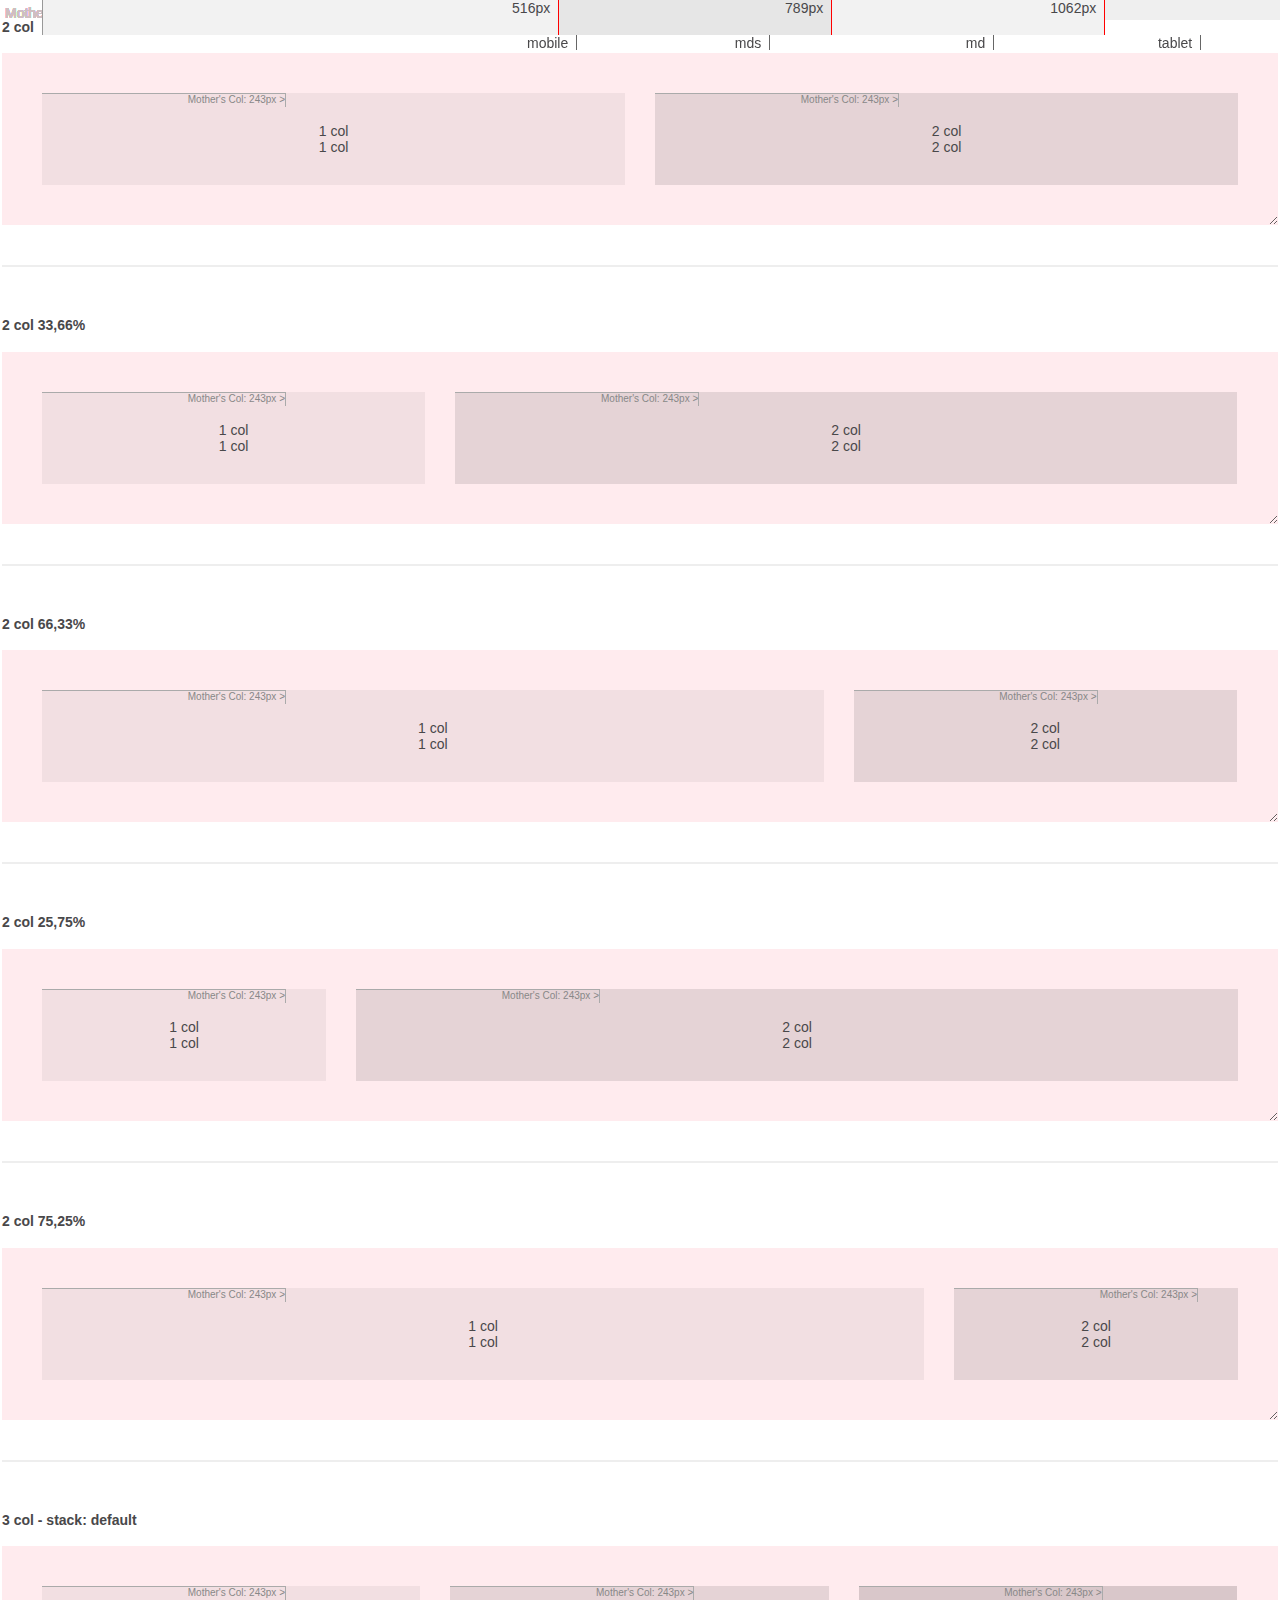
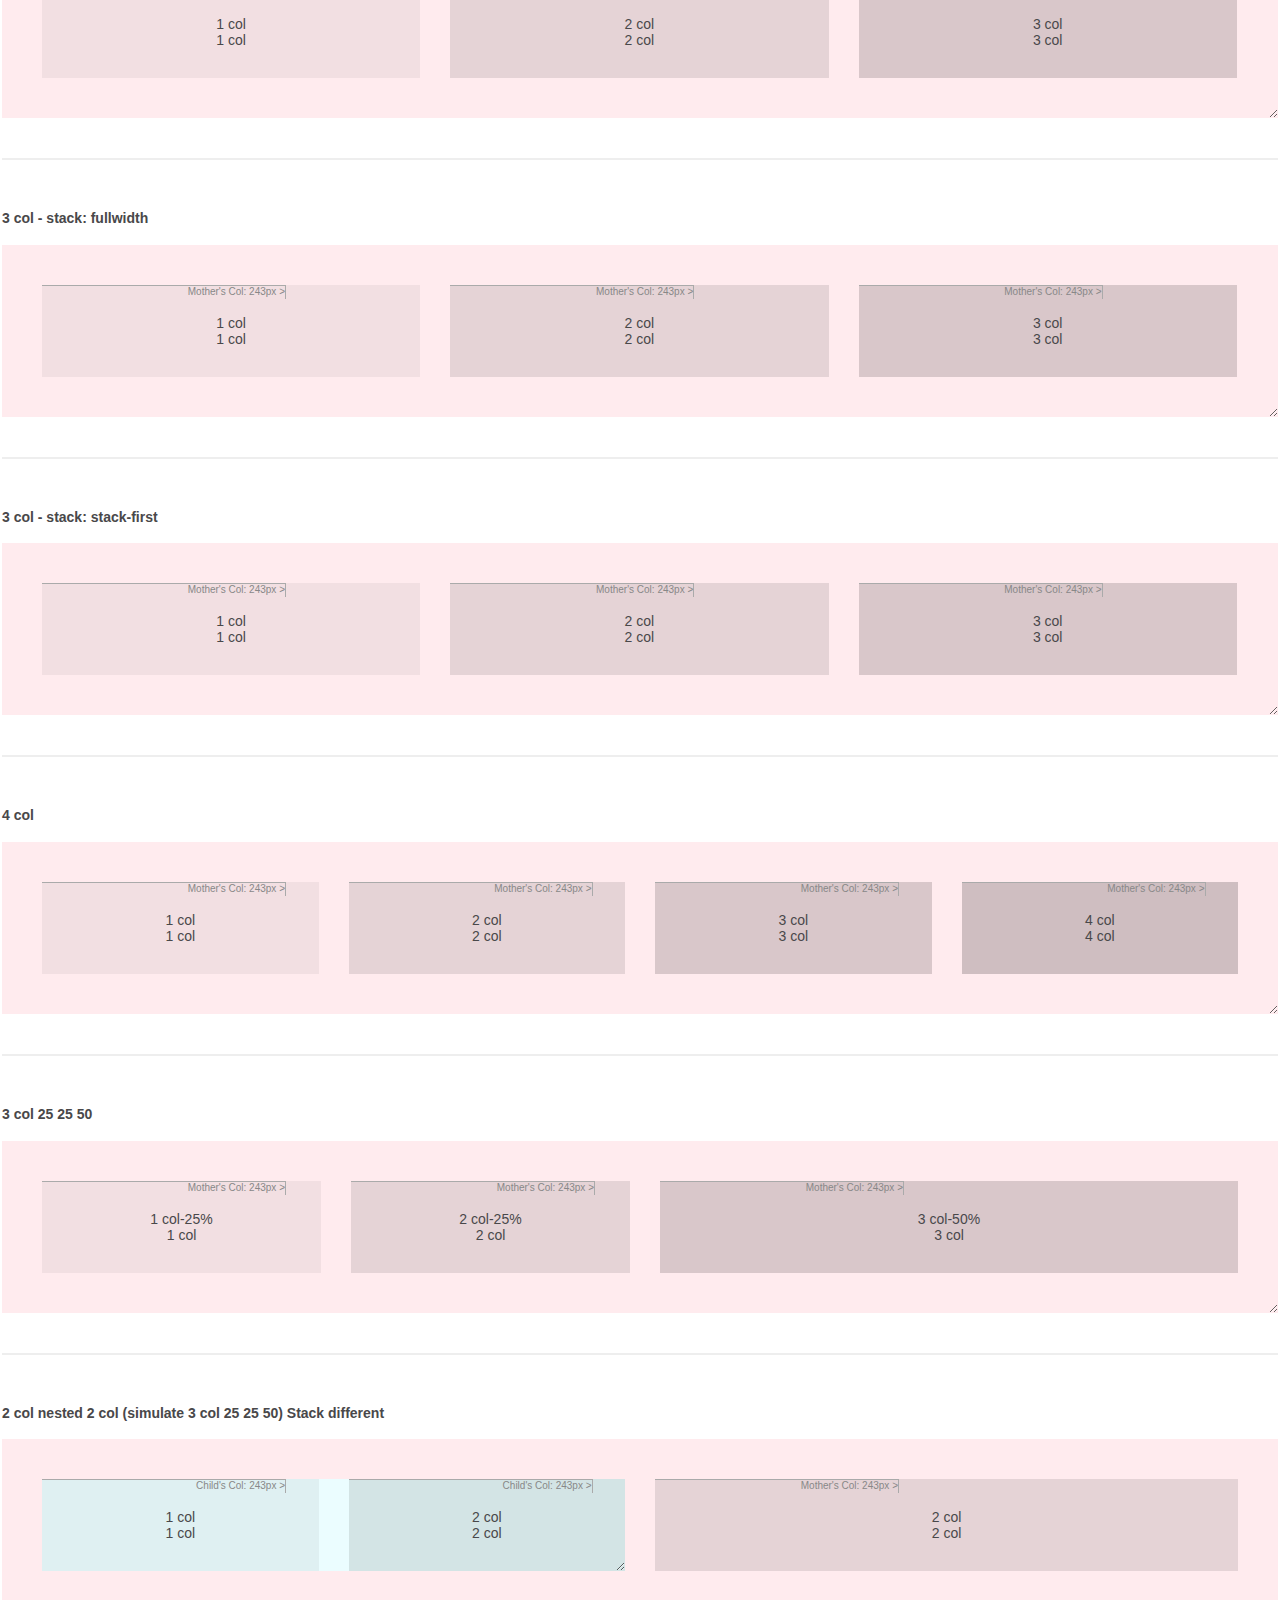
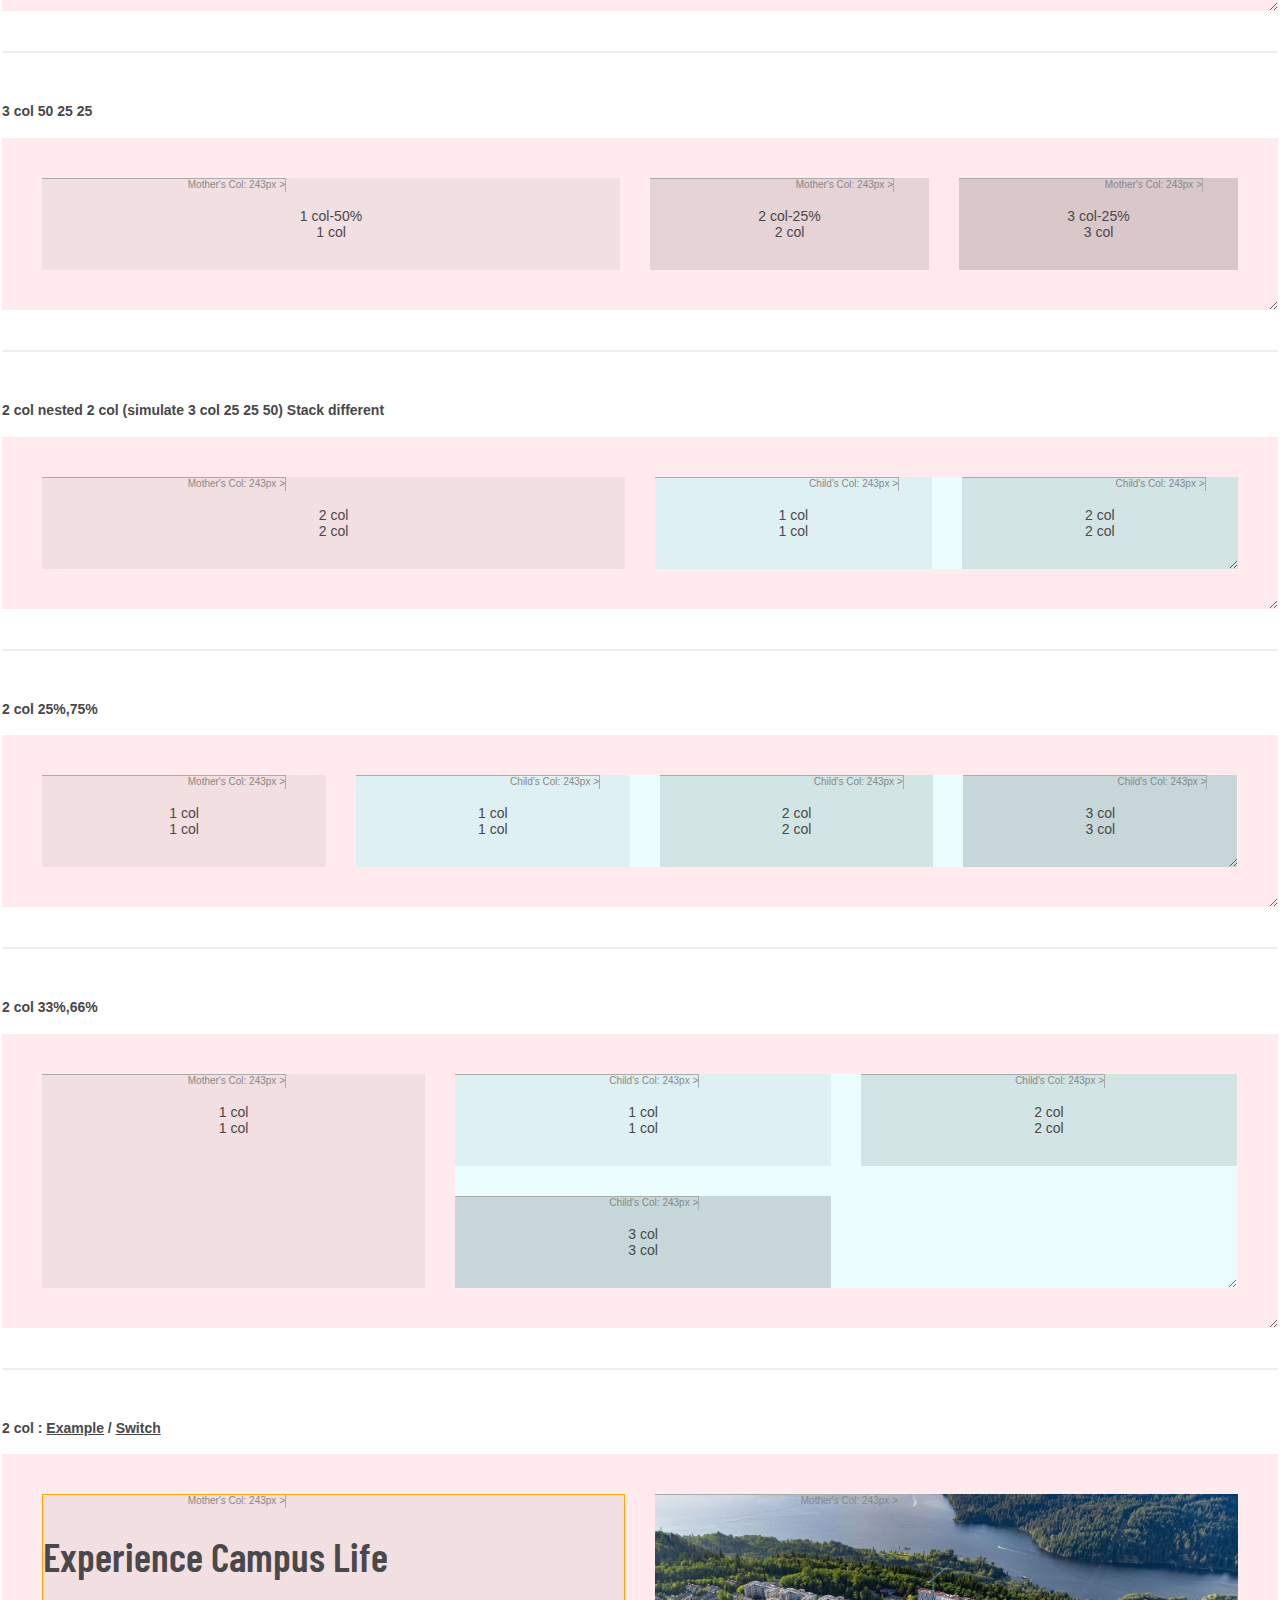
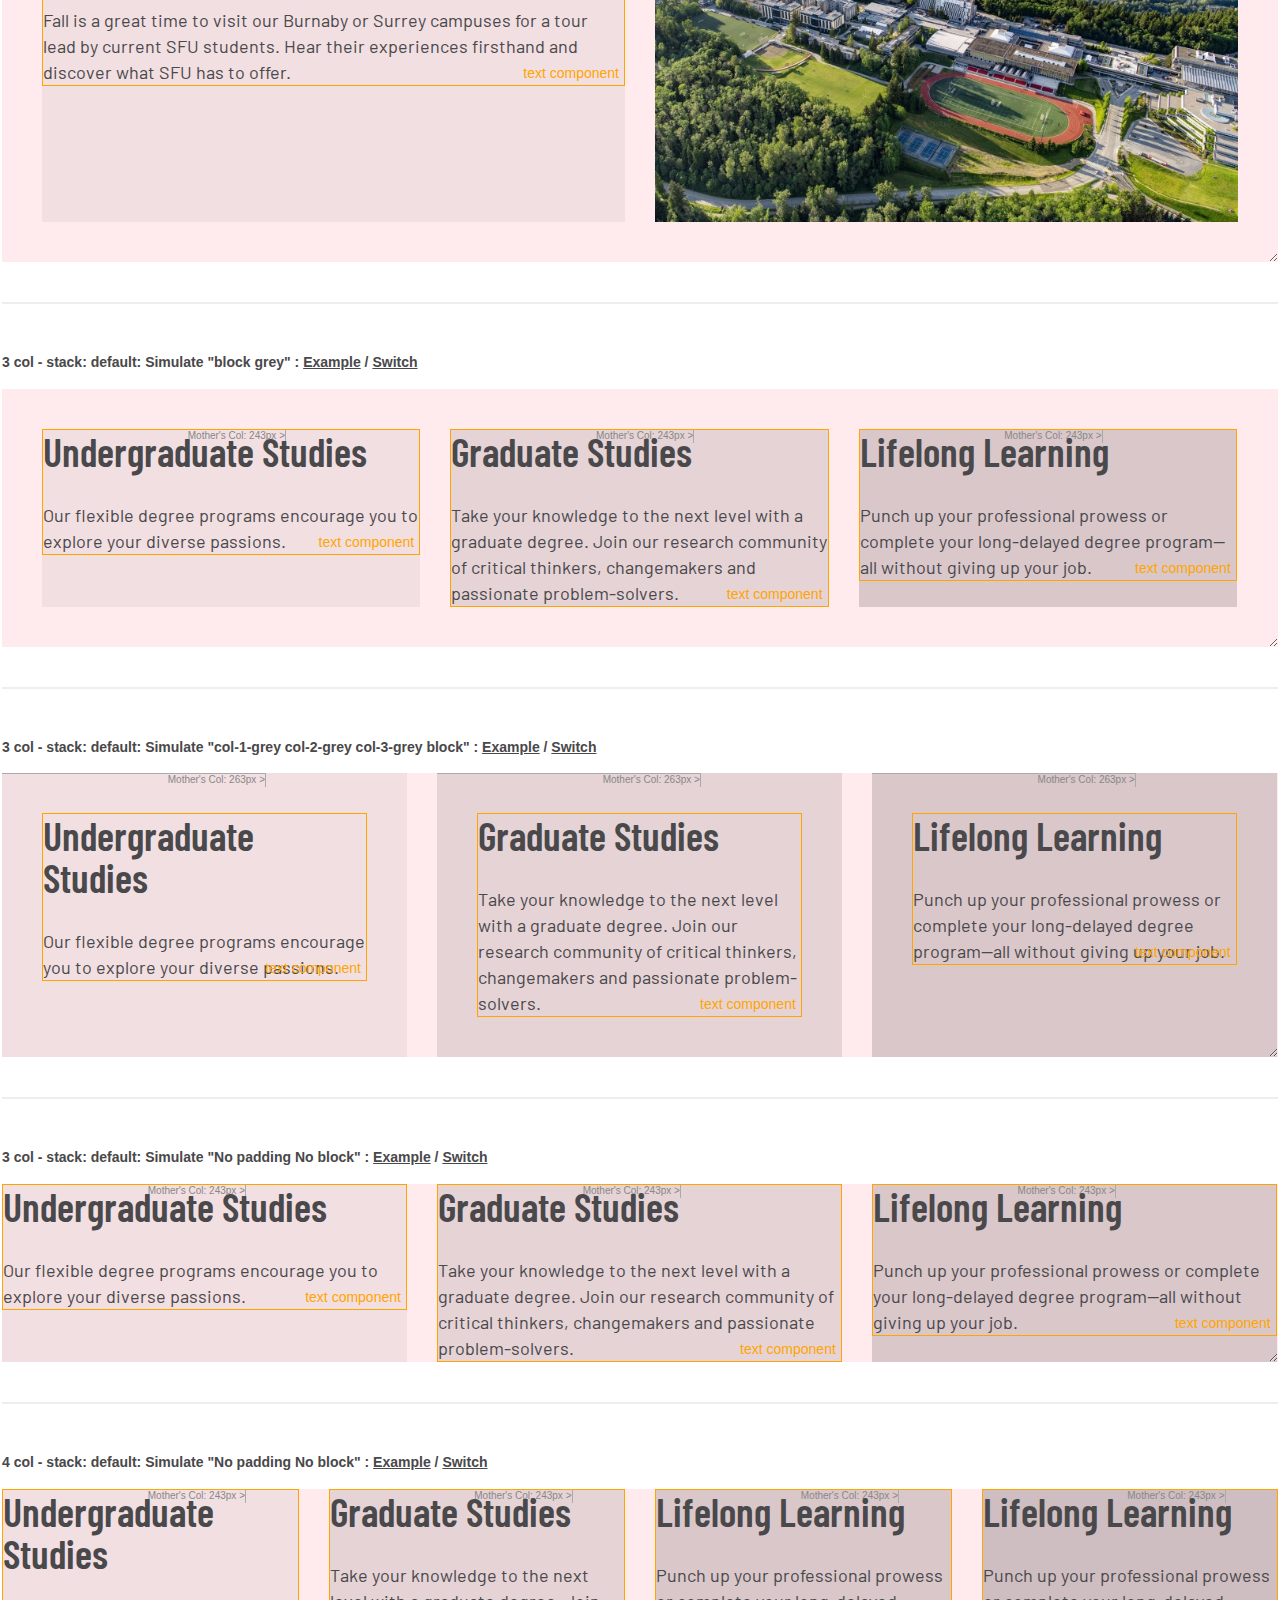
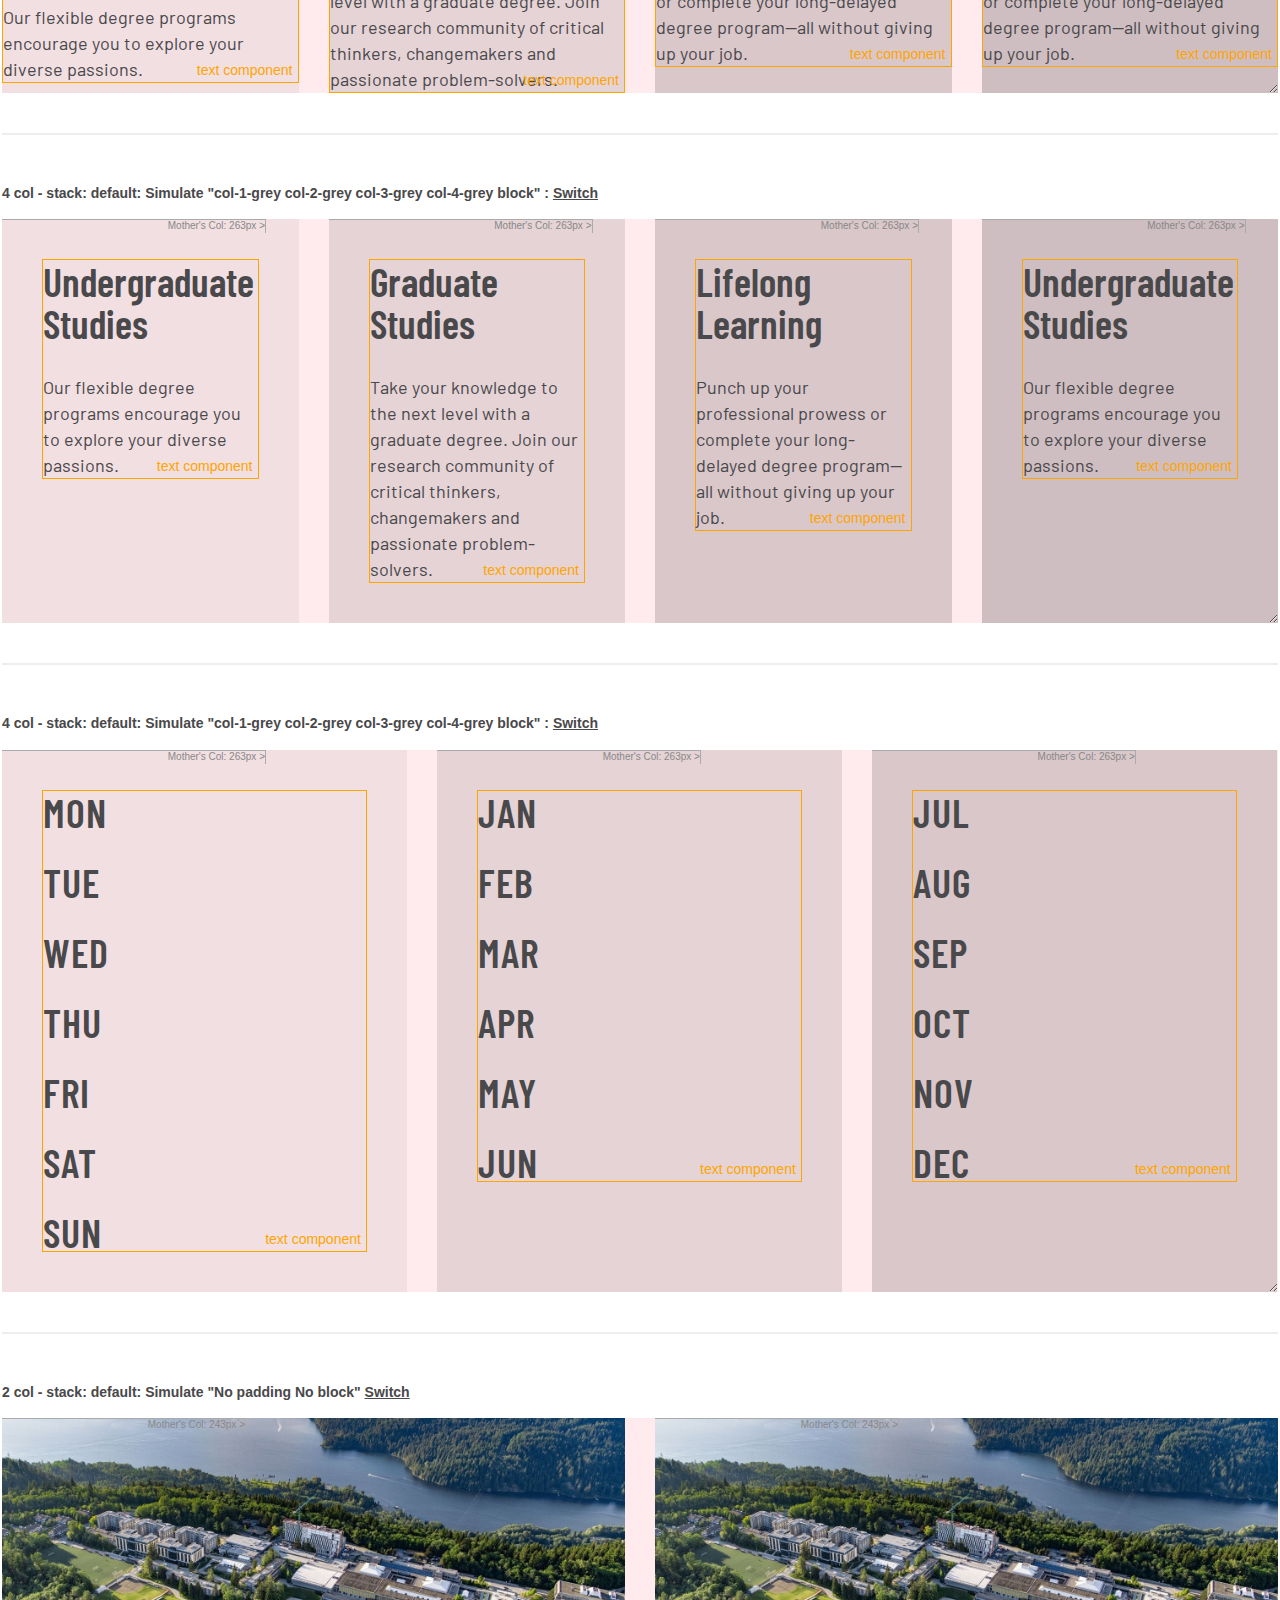
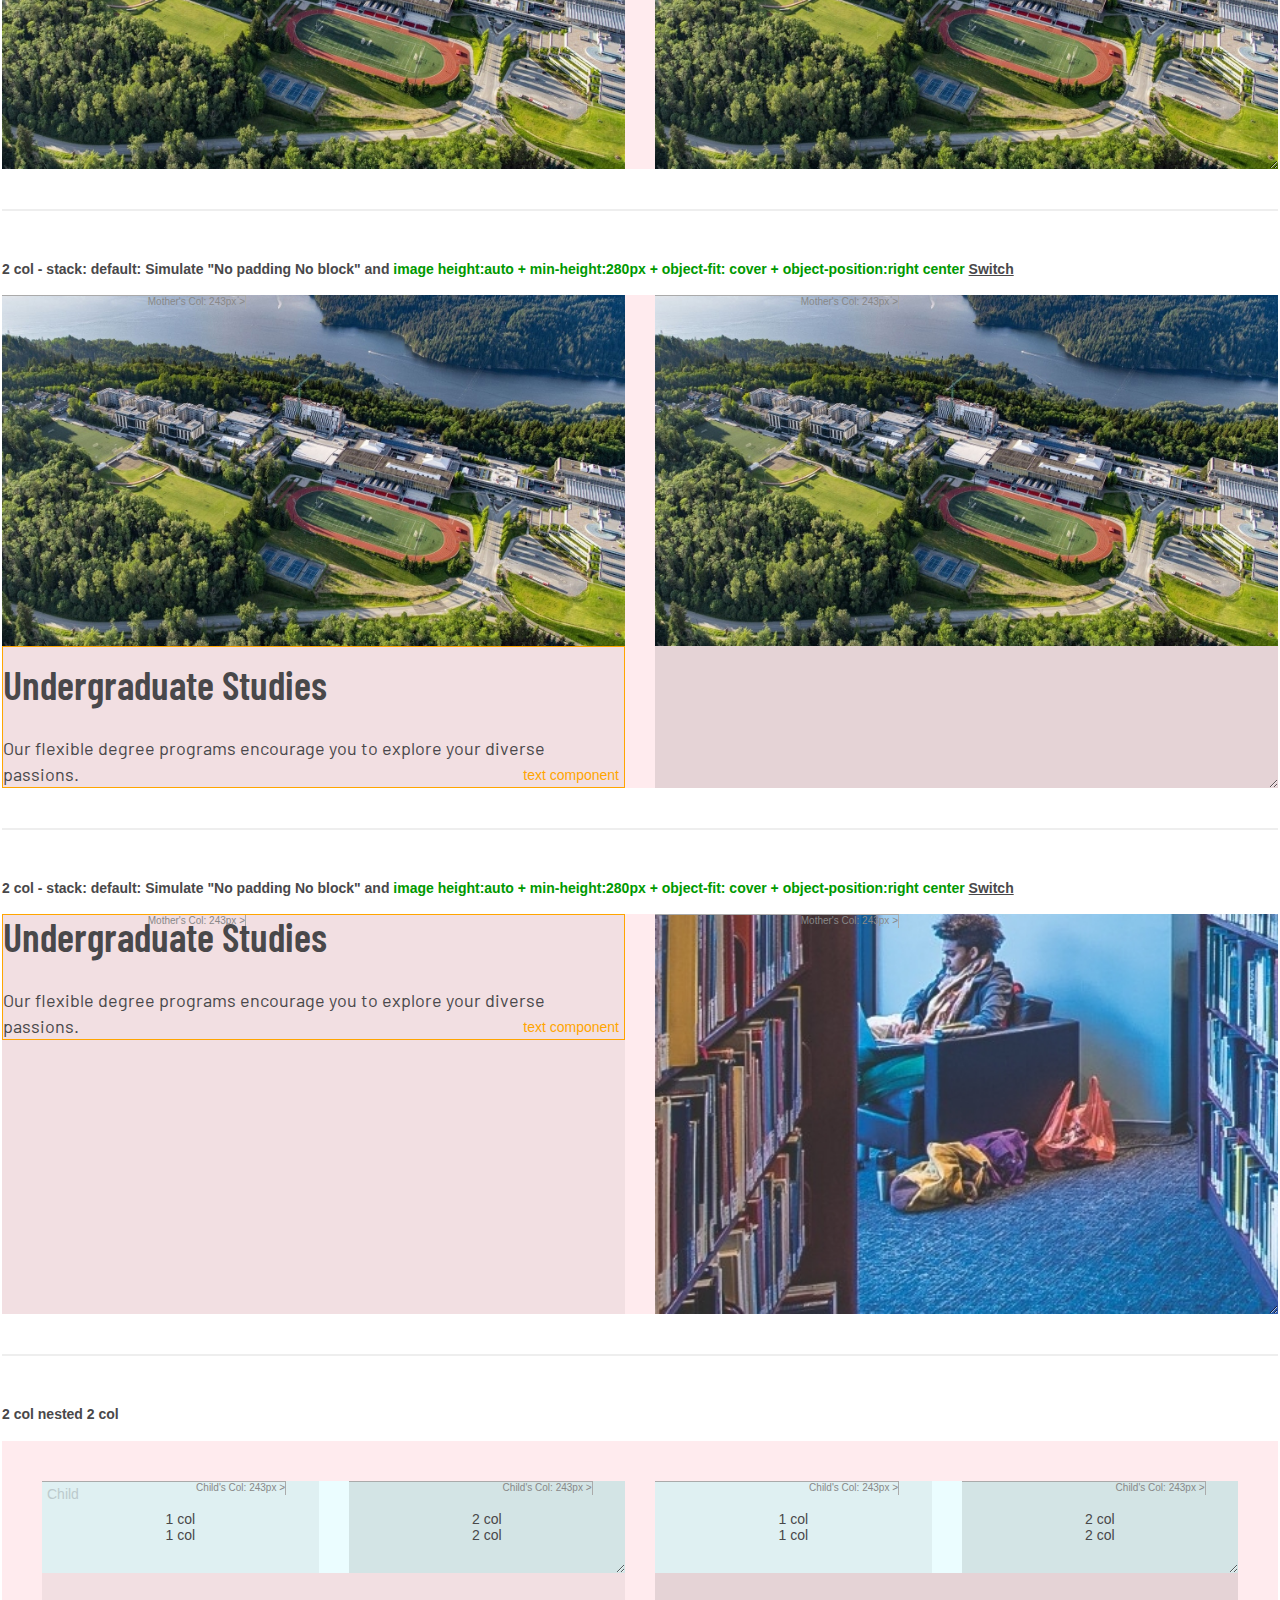
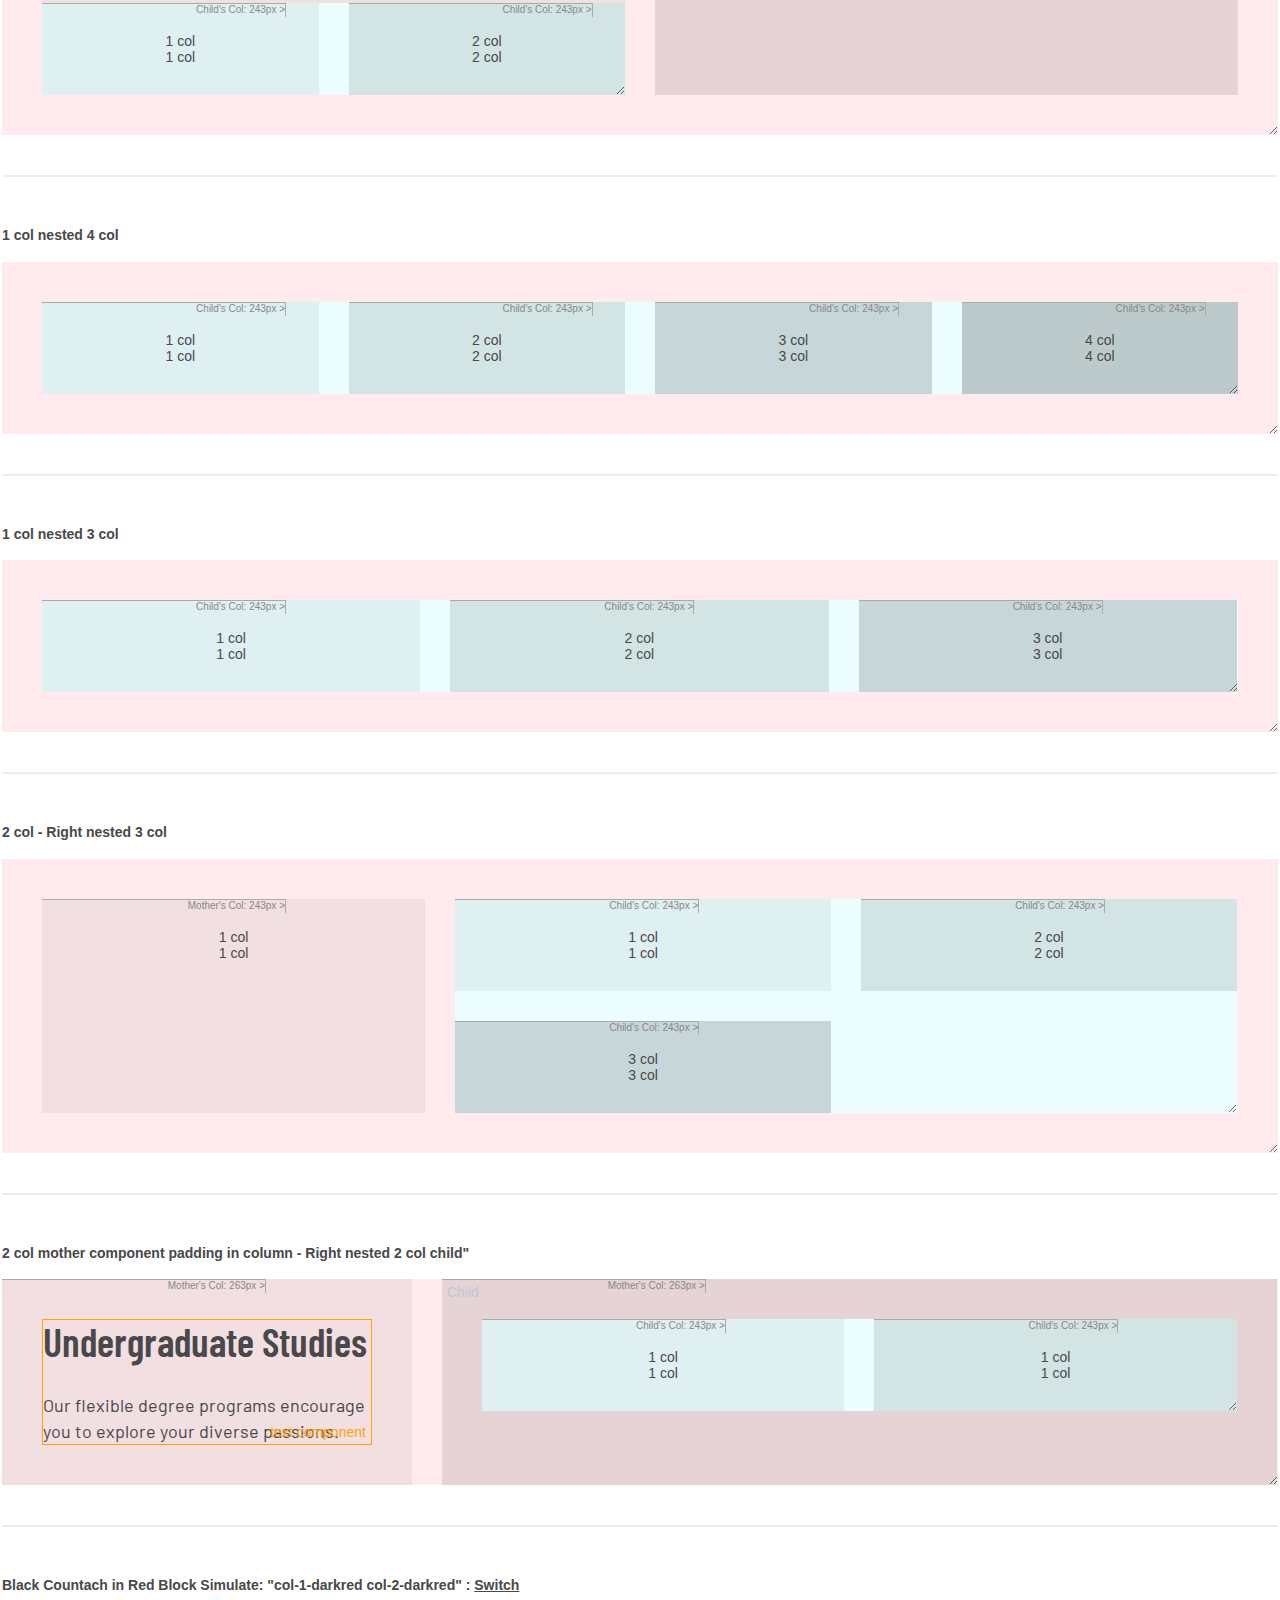
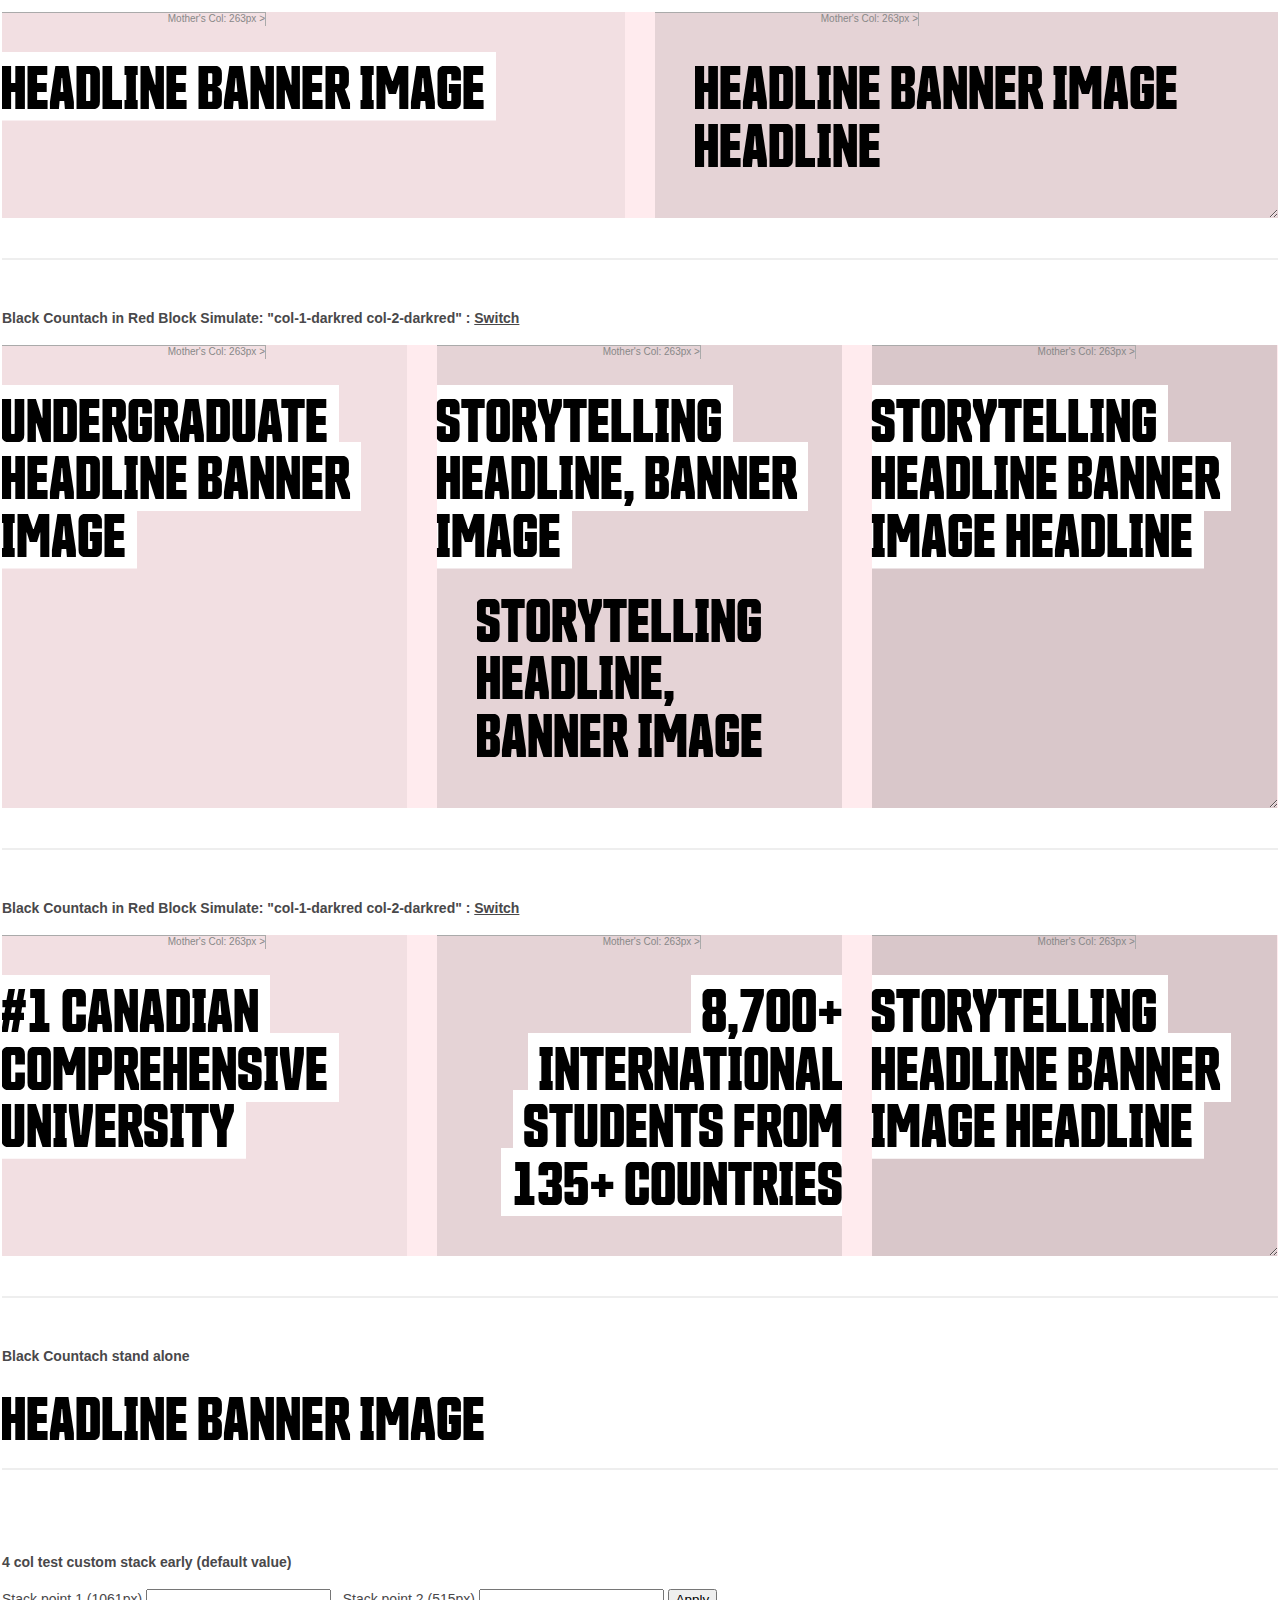
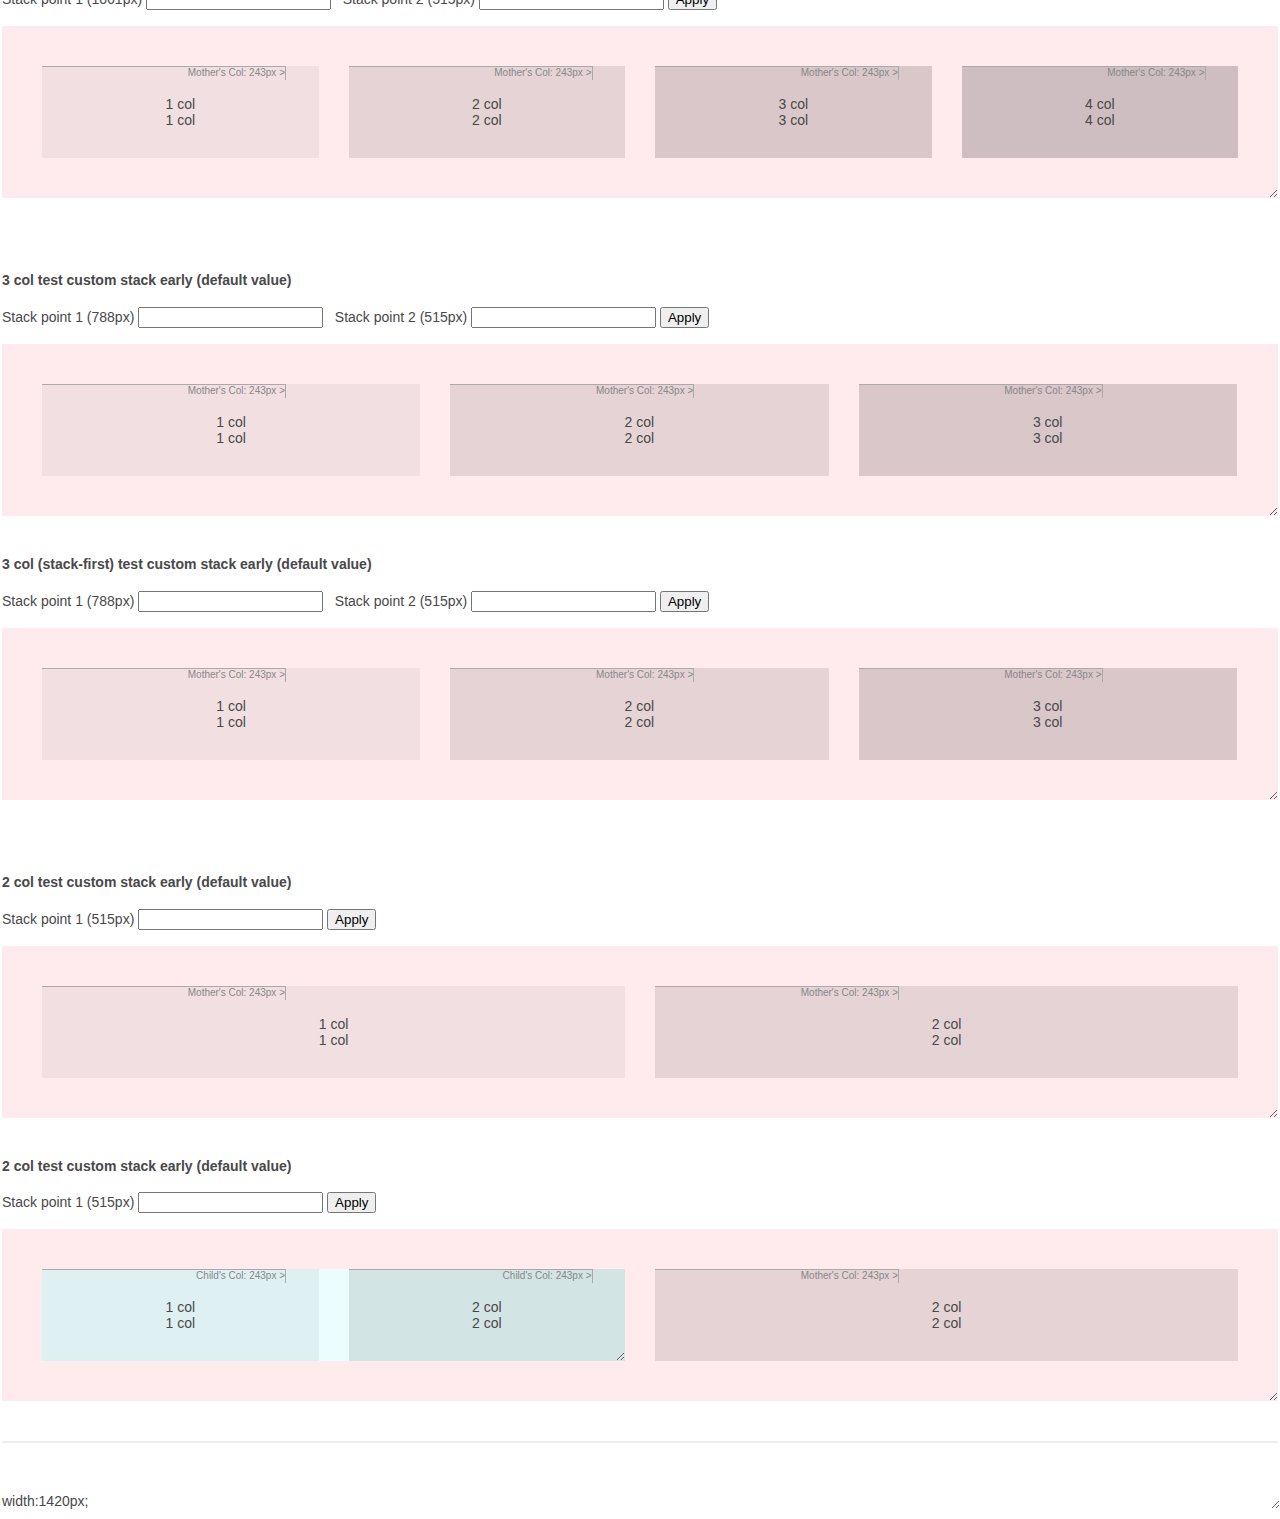
==== commit f7521b11: "Fix css for custom break point when nesting." ====
--- a/index.html
+++ b/index.html
@@ -573,7 +573,7 @@
         <hr>
         </hide>
         
-        <h4>3 col - stack: default: Simulate "col-1-grey col-2-grey col-3-grey block"</h4>
+        <h4>2 col mother component padding in column - Right nested 2 col child"</h4>
         <div class="panel hints has-2-col padding-in-column w1-2">
             <div class="col">
                 <div class="text-component ">
@@ -691,22 +691,37 @@
         </div>
         
         <h4>3 col (stack-first) test custom stack early (default value) </h4>
-        Stack point 1 (788px) <input type="number" id="stackpt4_1" name="stackpt1" min="0"> &nbsp;
-        Stack point 2 (515px) <input type="number" id="stackpt4_2" name="stackpt2" min="0">
+        Stack point 1 (788px) <input type="number" id="stackpt3_1" name="stackpt1" min="0"> &nbsp;
+        Stack point 2 (515px) <input type="number" id="stackpt3_2" name="stackpt2" min="0">
+        <button onclick="updateattribute('stackpt3_1','stackpt3_2','testlayout3');">Apply</button> <br><br>
+        <div id="testlayout3" class="panel hints has-3-col stack-first show-width">
+            <div class="col"><content>1 col<br>1 col</content></div>
+            <div class="col"><content>2 col<br>2 col</content></div>
+            <div class="col"><content>3 col<br>3 col</content></div>
+        </div>
+        
+        <br>
+        
+        <h4>2 col test custom stack early (default value) </h4>
+        Stack point 1 (515px) <input type="number" id="stackpt4_1" name="stackpt1" min="0">
+                              <input type="number" id="stackpt4_2" name="stackpt2" min="0" hidden>
         <button onclick="updateattribute('stackpt4_1','stackpt4_2','testlayout4');">Apply</button> <br><br>
-        <div id="testlayout4" class="panel hints has-3-col stack-first show-width">
-            <div class="col"><content>1 col<br>1 col</content></div>
-            <div class="col"><content>2 col<br>2 col</content></div>
-            <div class="col"><content>3 col<br>3 col</content></div>
-        </div>
-        
-        <br>
+        <div id="testlayout4" class="panel hints has-2-col show-width ">
+            <div class="col"><content>1 col<br>1 col</content></div>
+            <div class="col"><content>2 col<br>2 col</content></div>
+        </div>
         
         <h4>2 col test custom stack early (default value) </h4>
-        Stack point 1 (515px) <input type="number" id="stackpt3_1" name="stackpt1" min="0"> 
-        <button onclick="updateattribute('stackpt3_1','stackpt3_2','testlayout3');">Apply</button> <br><br>
-        <div id="testlayout3" class="panel hints has-2-col show-width ">
-            <div class="col"><content>1 col<br>1 col</content></div>
+        Stack point 1 (515px) <input type="number" id="stackpt5_1" name="stackpt1" min="0">
+                              <input type="number" id="stackpt5_2" name="stackpt2" min="0" hidden>
+        <button onclick="updateattribute('stackpt5_1','stackpt5_2','testlayout5');">Apply</button> <br><br>
+        <div id="testlayout5" class="panel hints has-2-col show-width ">
+            <div class="col">
+                <div class="panel has-2-col">
+                    <div class="col"><content>1 col<br>1 col</content></div>
+                    <div class="col"><content>2 col<br>2 col</content></div>
+                </div>
+            </div>
             <div class="col"><content>2 col<br>2 col</content></div>
         </div>
         
--- a/styles.css
+++ b/styles.css
@@ -162,7 +162,7 @@
     
     /* Padding switch */
     .panel.padding-in-column { padding: 0;  max-width: 100%; min-width: 320px;}
-    .panel.padding-in-column > .col{ padding:var(--padding_v) var(--padding_h); }
+    .panel.padding-in-column > .col{ padding:var(--padding_v) var(--padding_h); /* box-sizing: border-box; */}
     
     .padding-in-column.has-2-col > .col{ width: calc(50% - (var(--gap_h) * 1 / 2) - var(--padding_h) - var(--padding_h)); }
     .padding-in-column.has-3-col > .col{ width: calc(33.3% - (var(--gap_h) * 2 / 3) - var(--padding_h) - var(--padding_h)); }
@@ -254,16 +254,16 @@
     
     /* Stack early trigger 1 */
     .show-width::after { content: attr(style); position: absolute; margin-top: -60px; right: 0; }
-    .has-4-col.stack-pt1 .col { width:calc(50% - (var(--gap_h) / 2) ); } 
-    .has-4-col.stack-pt1 .col:nth-child(2) {margin-right: 0; } 
-    .has-4-col.stack-pt1 .col:nth-child(1n+3) {margin-top: var(--gap_v); }
+    .has-4-col.stack-pt1 > .col { width:calc(50% - (var(--gap_h) / 2) ); } 
+    .has-4-col.stack-pt1 > .col:nth-child(2) {margin-right: 0; } 
+    .has-4-col.stack-pt1 > .col:nth-child(1n+3) {margin-top: var(--gap_v); }
 
     .has-3-col.stack-pt1 > .col { width:calc(50% - (var(--gap_h) / 2) ); } 
     .has-3-col.stack-pt1:not(.w2-1-1) > .col:nth-child(even) {margin-right: 0;} 
     .has-3-col.stack-pt1:not(.w2-1-1) > .col:last-child {margin-top: var(--gap_v); }
 
-    .has-2-col.stack-pt1 .col { width: 100%; margin-right:0;}   
-    .has-2-col.stack-pt1 .col + .col { margin-top: var(--gap_v);}
+    .has-2-col.stack-pt1 > .col { width: 100%; margin-right:0;}   
+    .has-2-col.stack-pt1 > .col + .col { margin-top: var(--gap_v);}
 
     .has-3-col.stack-first.stack-pt1 > .col:first-child { width:100%; margin-right: 0;} 
     .has-3-col.stack-first.stack-pt1 > .col + .col { width:calc(50% - (var(--gap_h) / 2) ); margin-top: var(--gap_v);}
@@ -372,14 +372,20 @@
 
     
     /* Stack early trigger 2 */
-    .has-4-col.stack-pt2 .col { width: 100%; margin-right:0;}   
-    .has-4-col.stack-pt2 .col + .col { margin-top: var(--gap_v);}
-    .has-3-col.stack-pt2 .col { width: 100%; margin-right:0;}   
-    .has-3-col.stack-pt2 .col + .col { margin-top: var(--gap_v);}
+    .has-4-col.stack-pt2 > .col { width: 100%; margin-right:0;}   
+    .has-4-col.stack-pt2 > .col + .col { margin-top: var(--gap_v);}
+    .has-3-col.stack-pt2 > .col { width: 100%; margin-right:0;}   
+    .has-3-col.stack-pt2 > .col + .col { margin-top: var(--gap_v);}
 
     .has-3-col.stack-first.stack-pt2 > .col, 
     .has-3-col.stack-first.stack-pt2 > .col:nth-child(2), 
     .has-3-col.stack-first.stack-pt2 > .col + .col { width:100%; margin-right: 0; } 
+
+    .panel.applied{ animation-duration: 1s;animation-name: applied;}
+    @keyframes applied {
+      25% { background: #ffeb3b5c; }
+      100% { background: #ffebee; }
+    }
 
 
     
